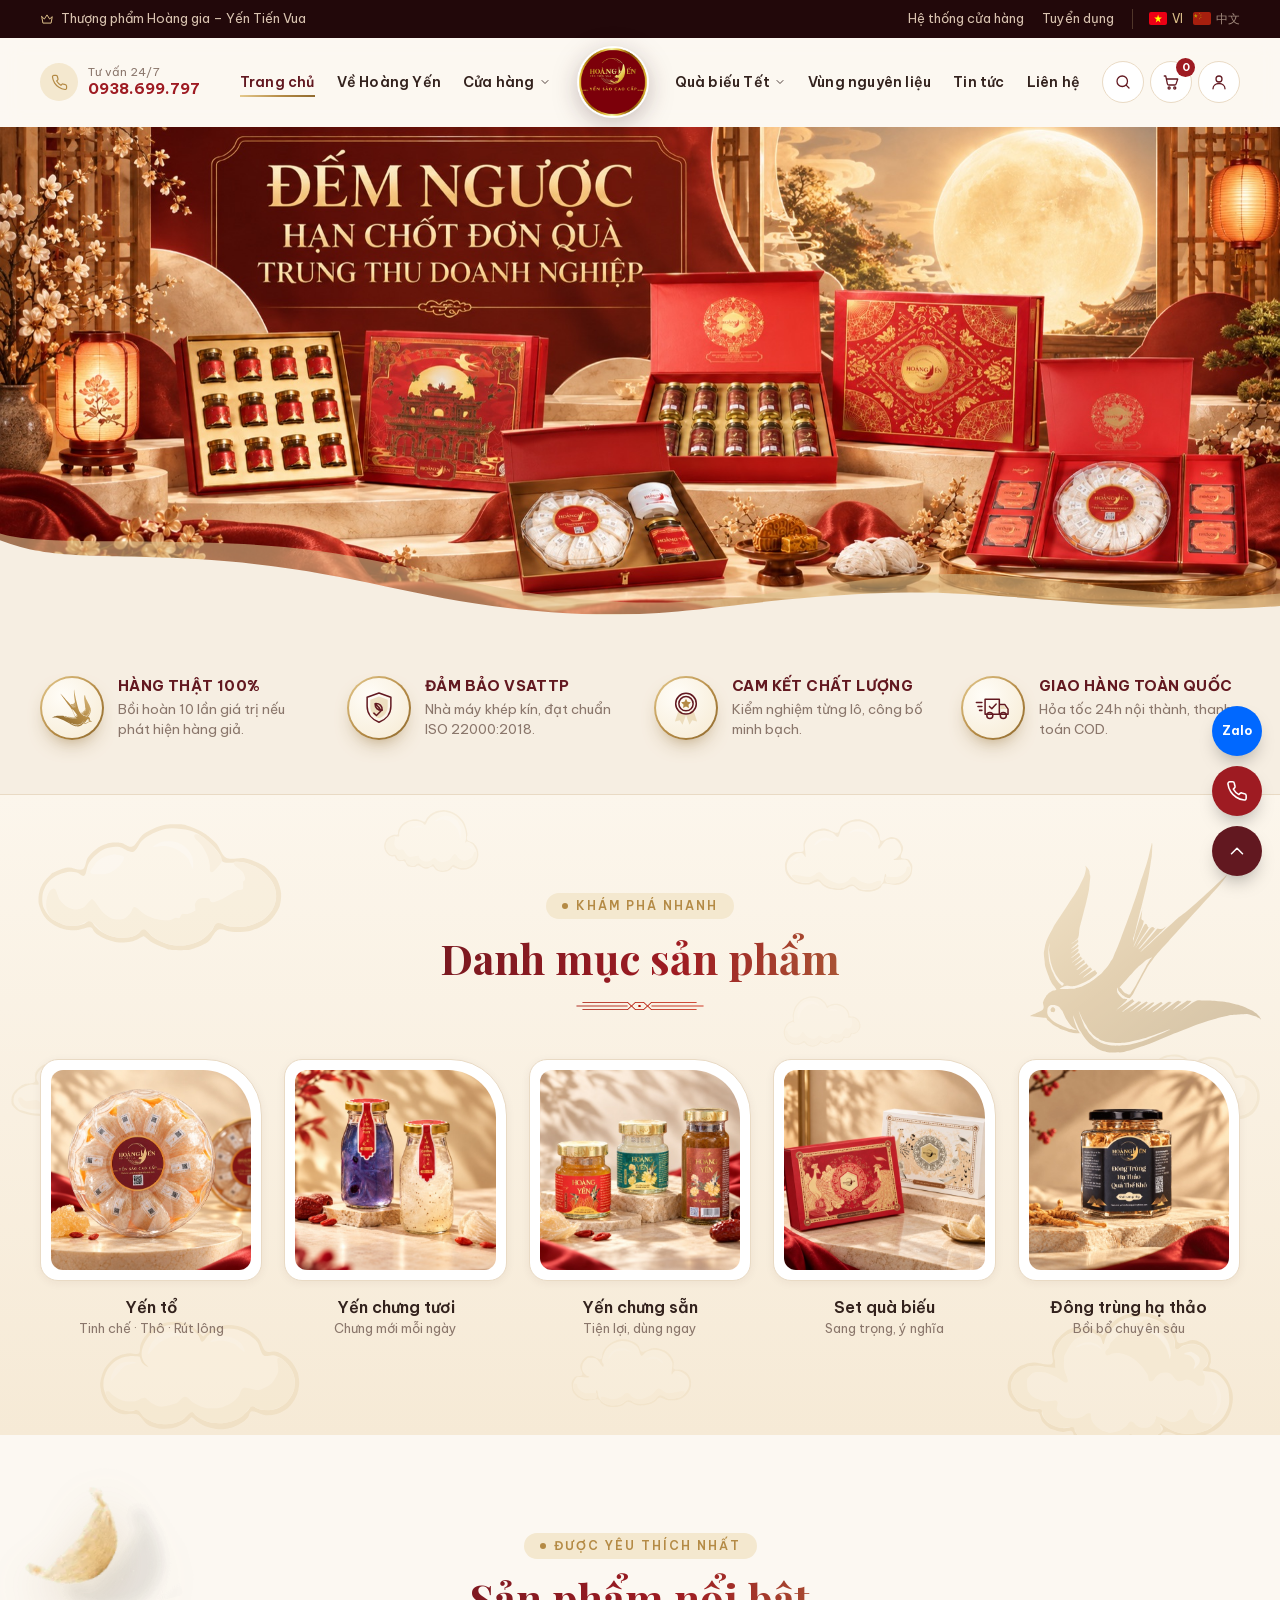
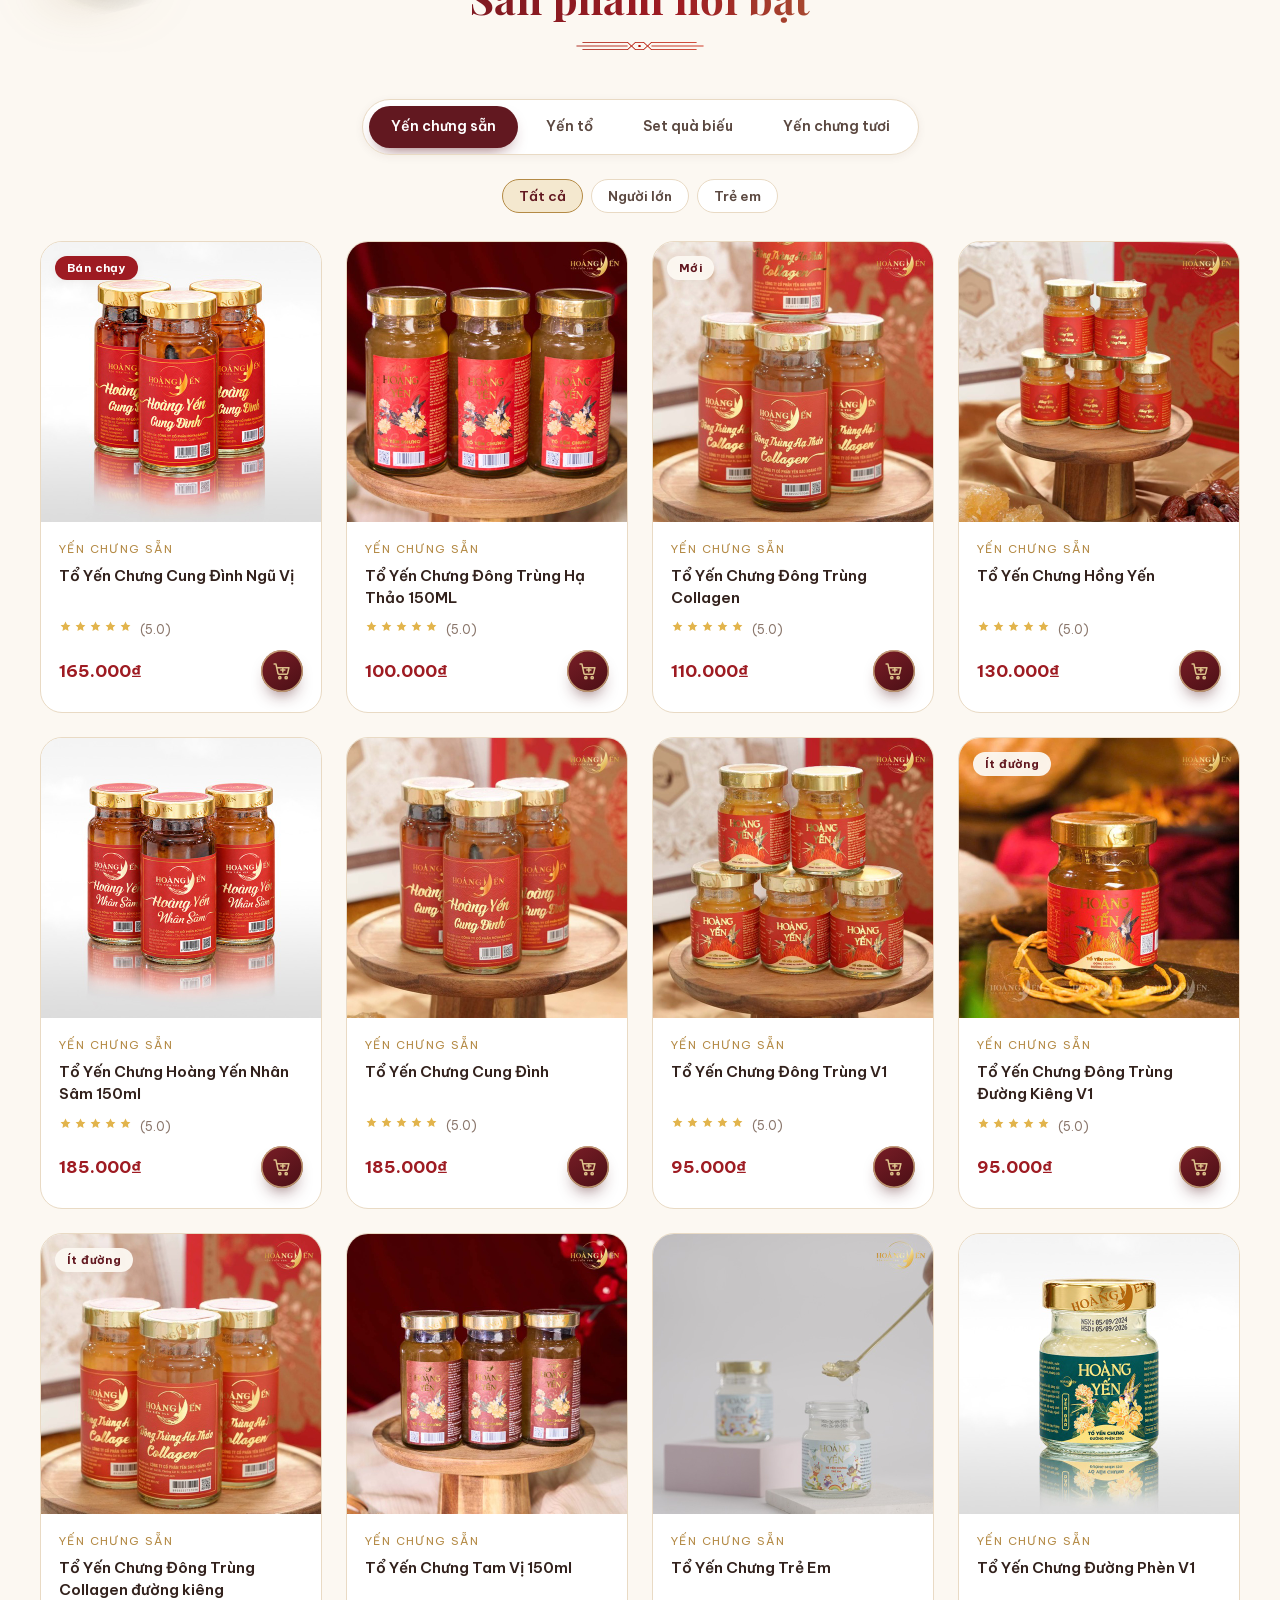
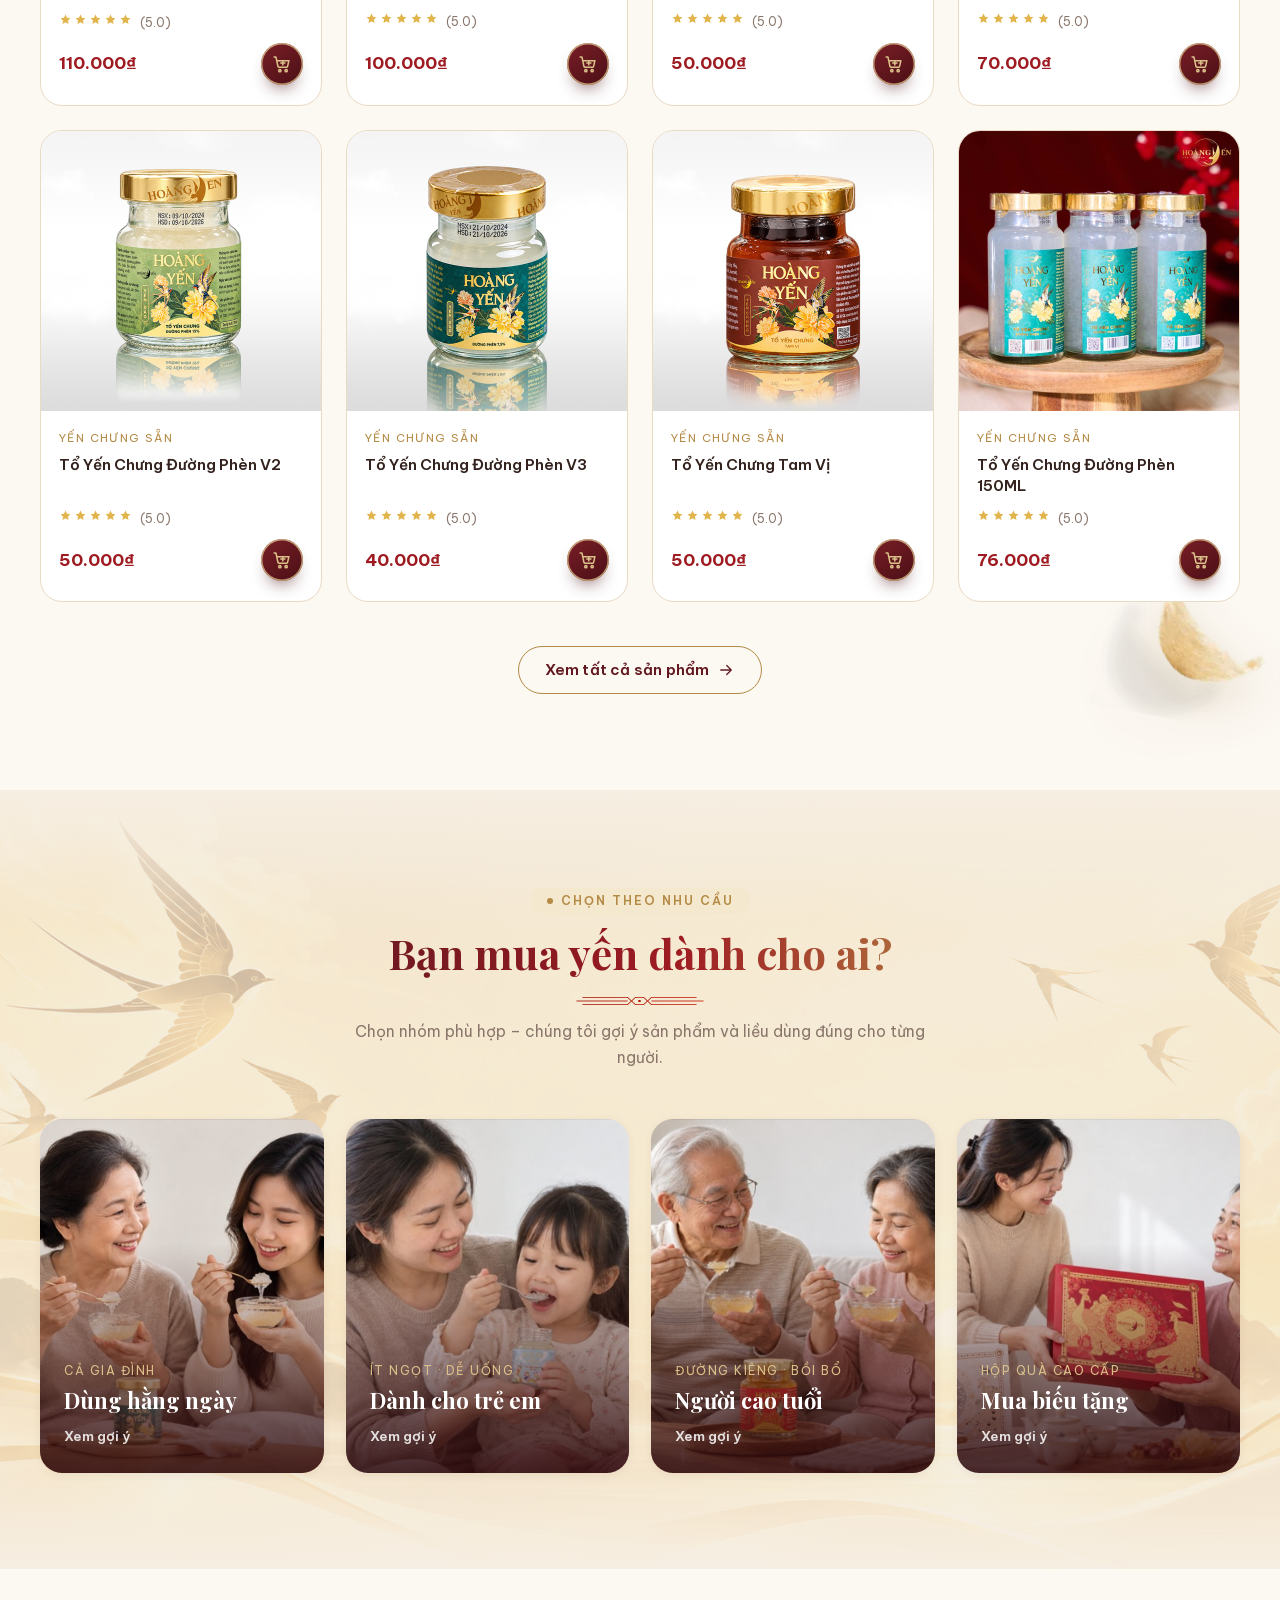
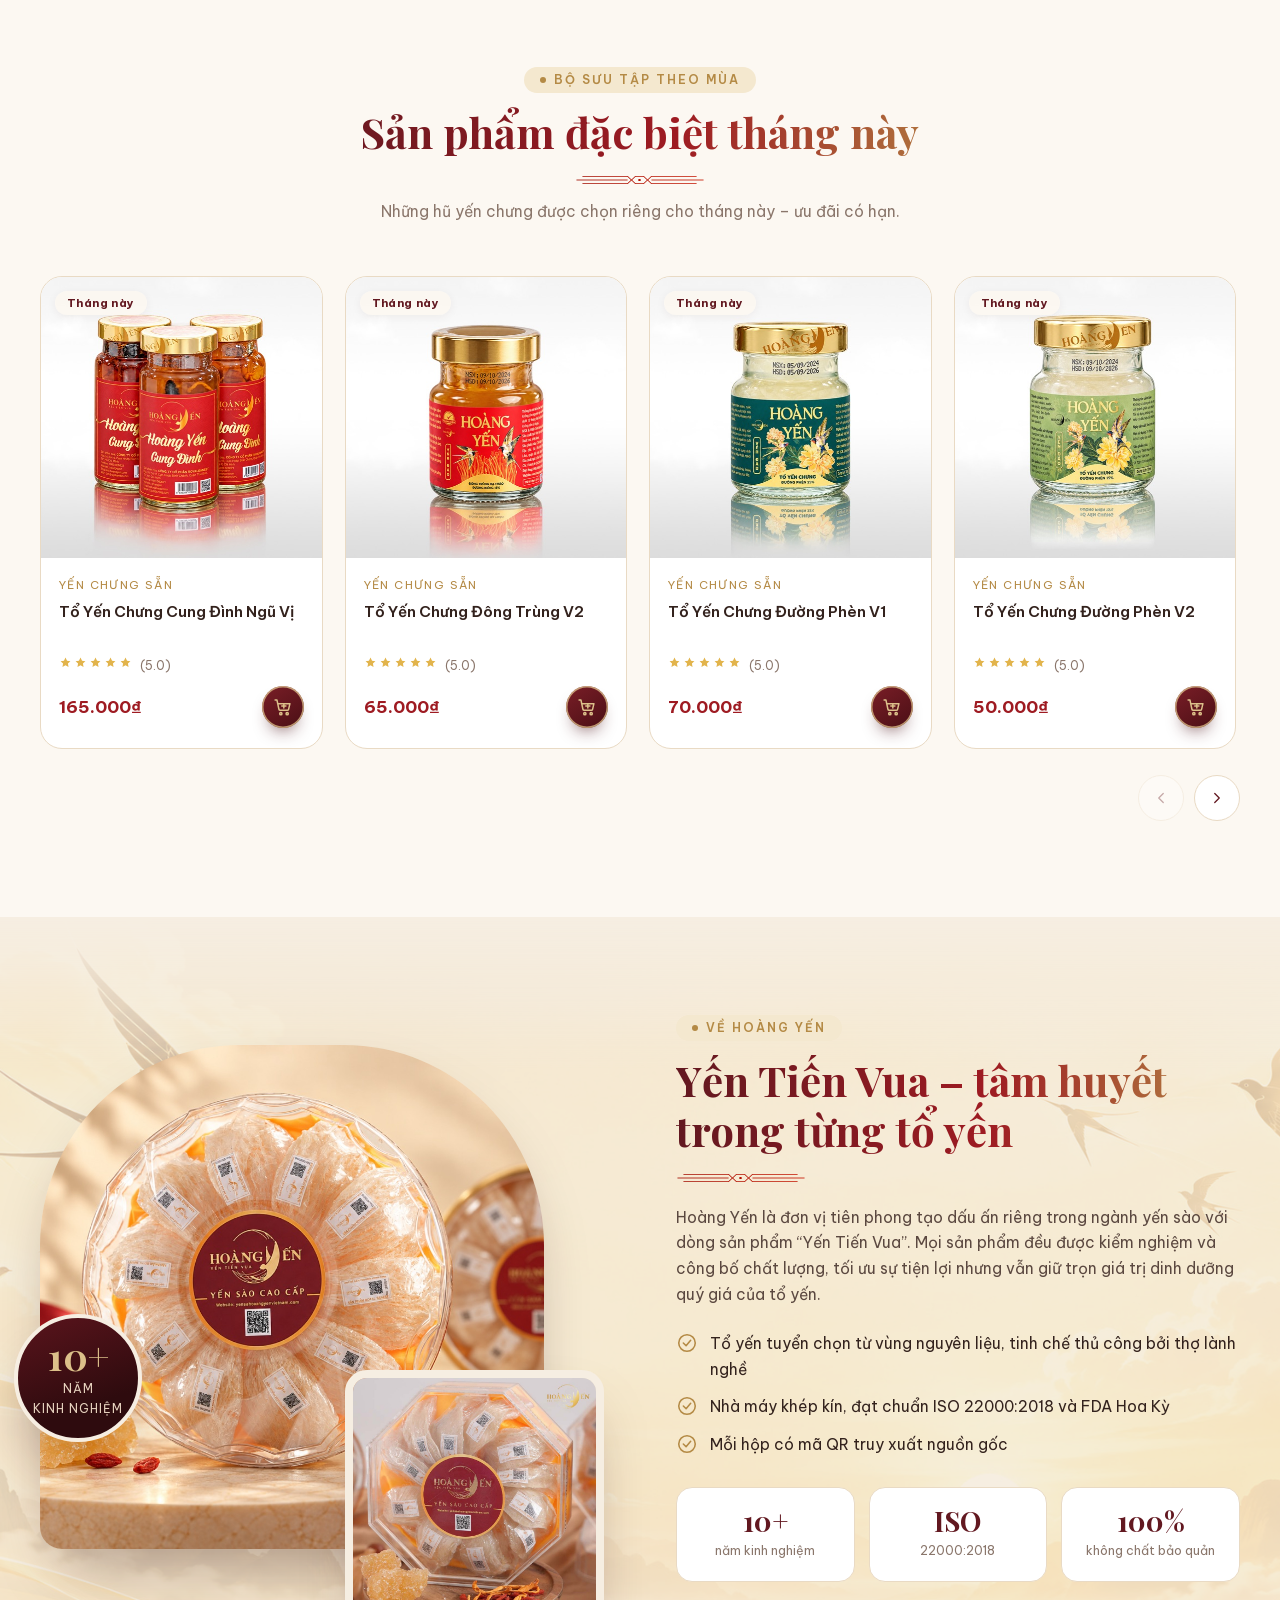
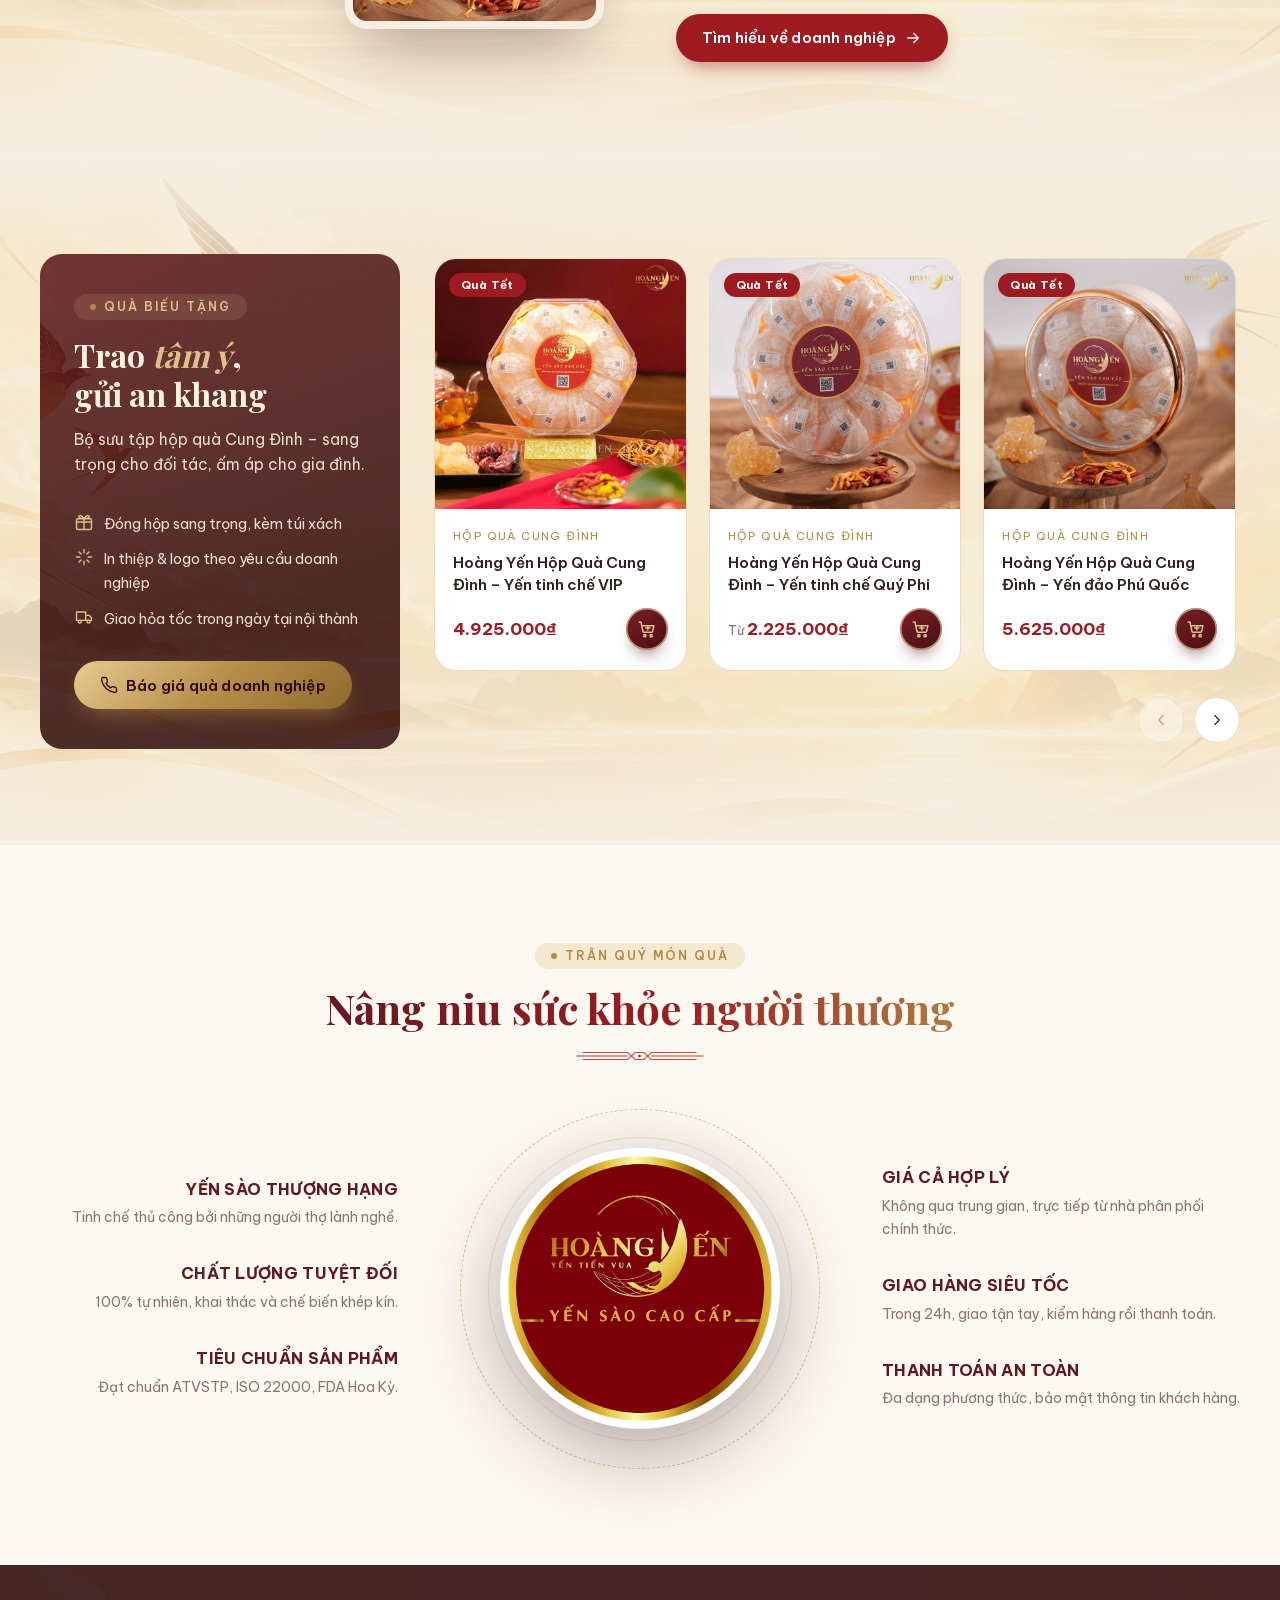
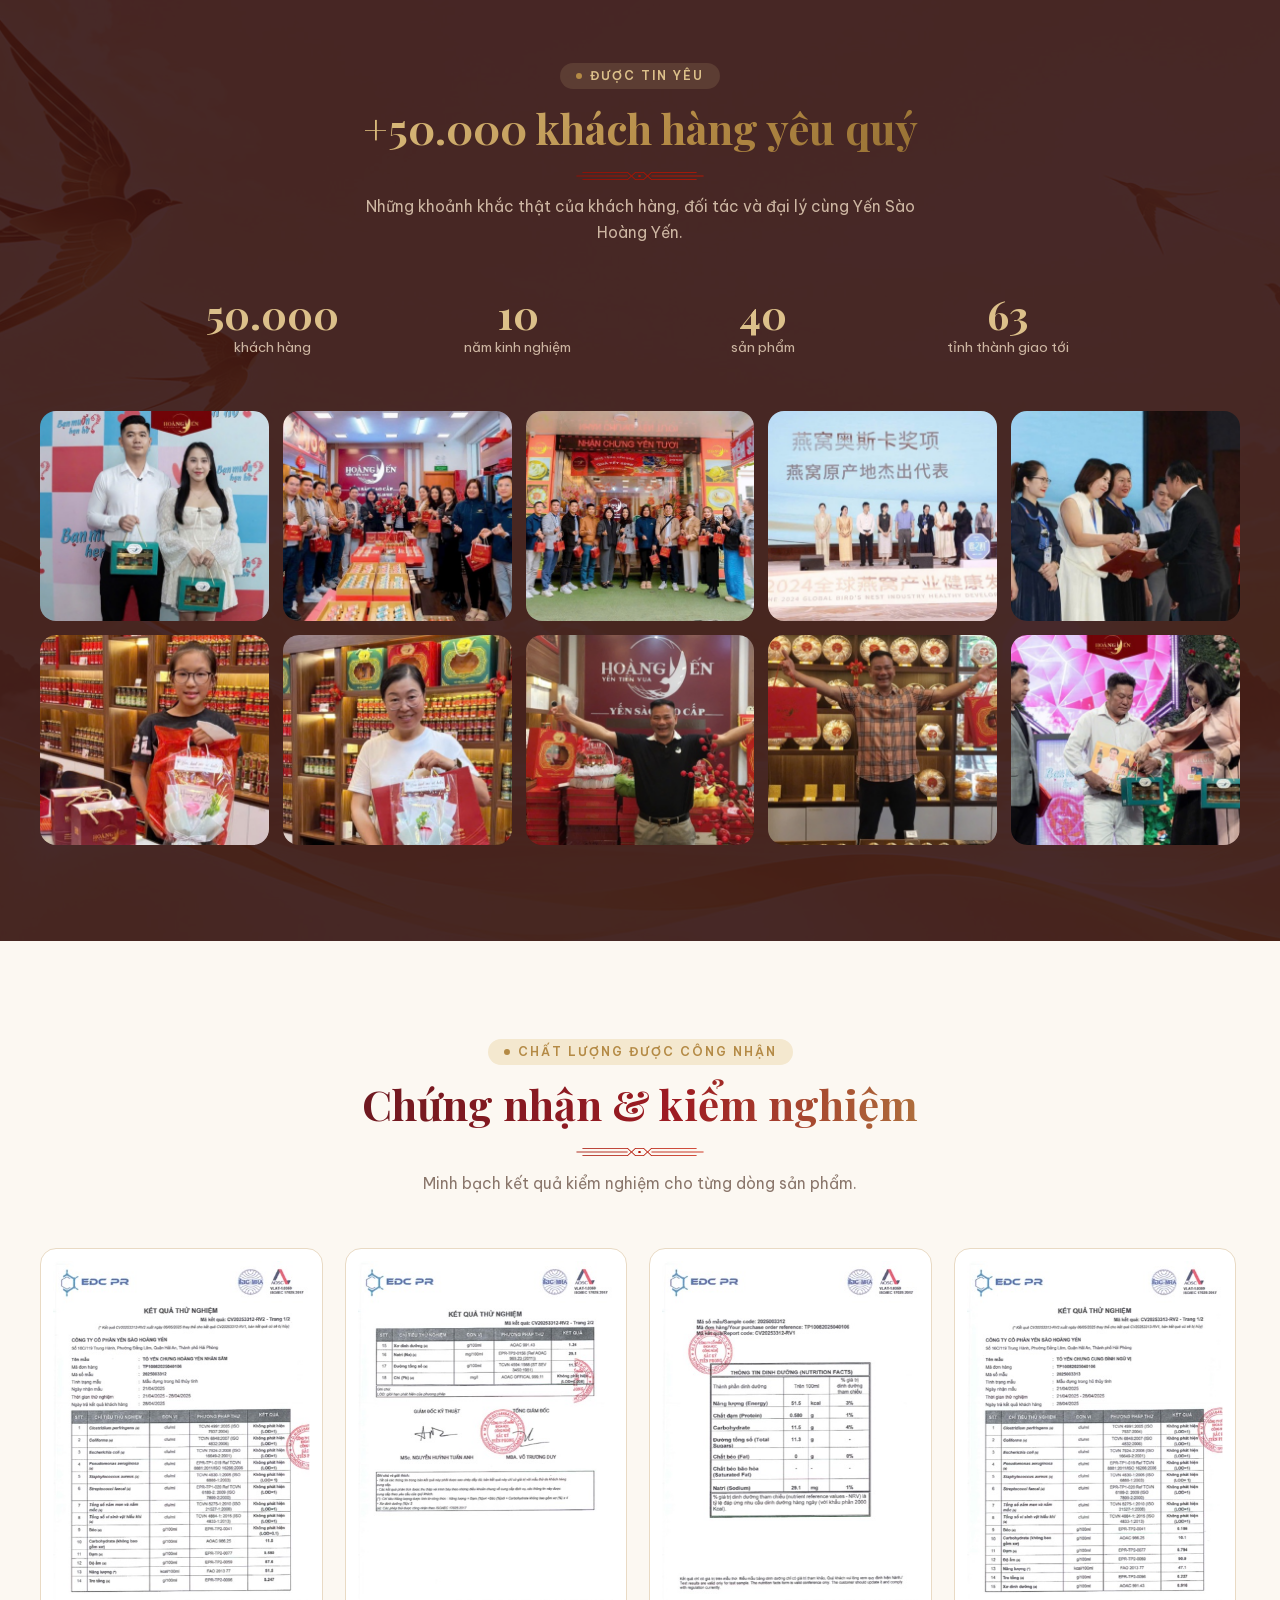
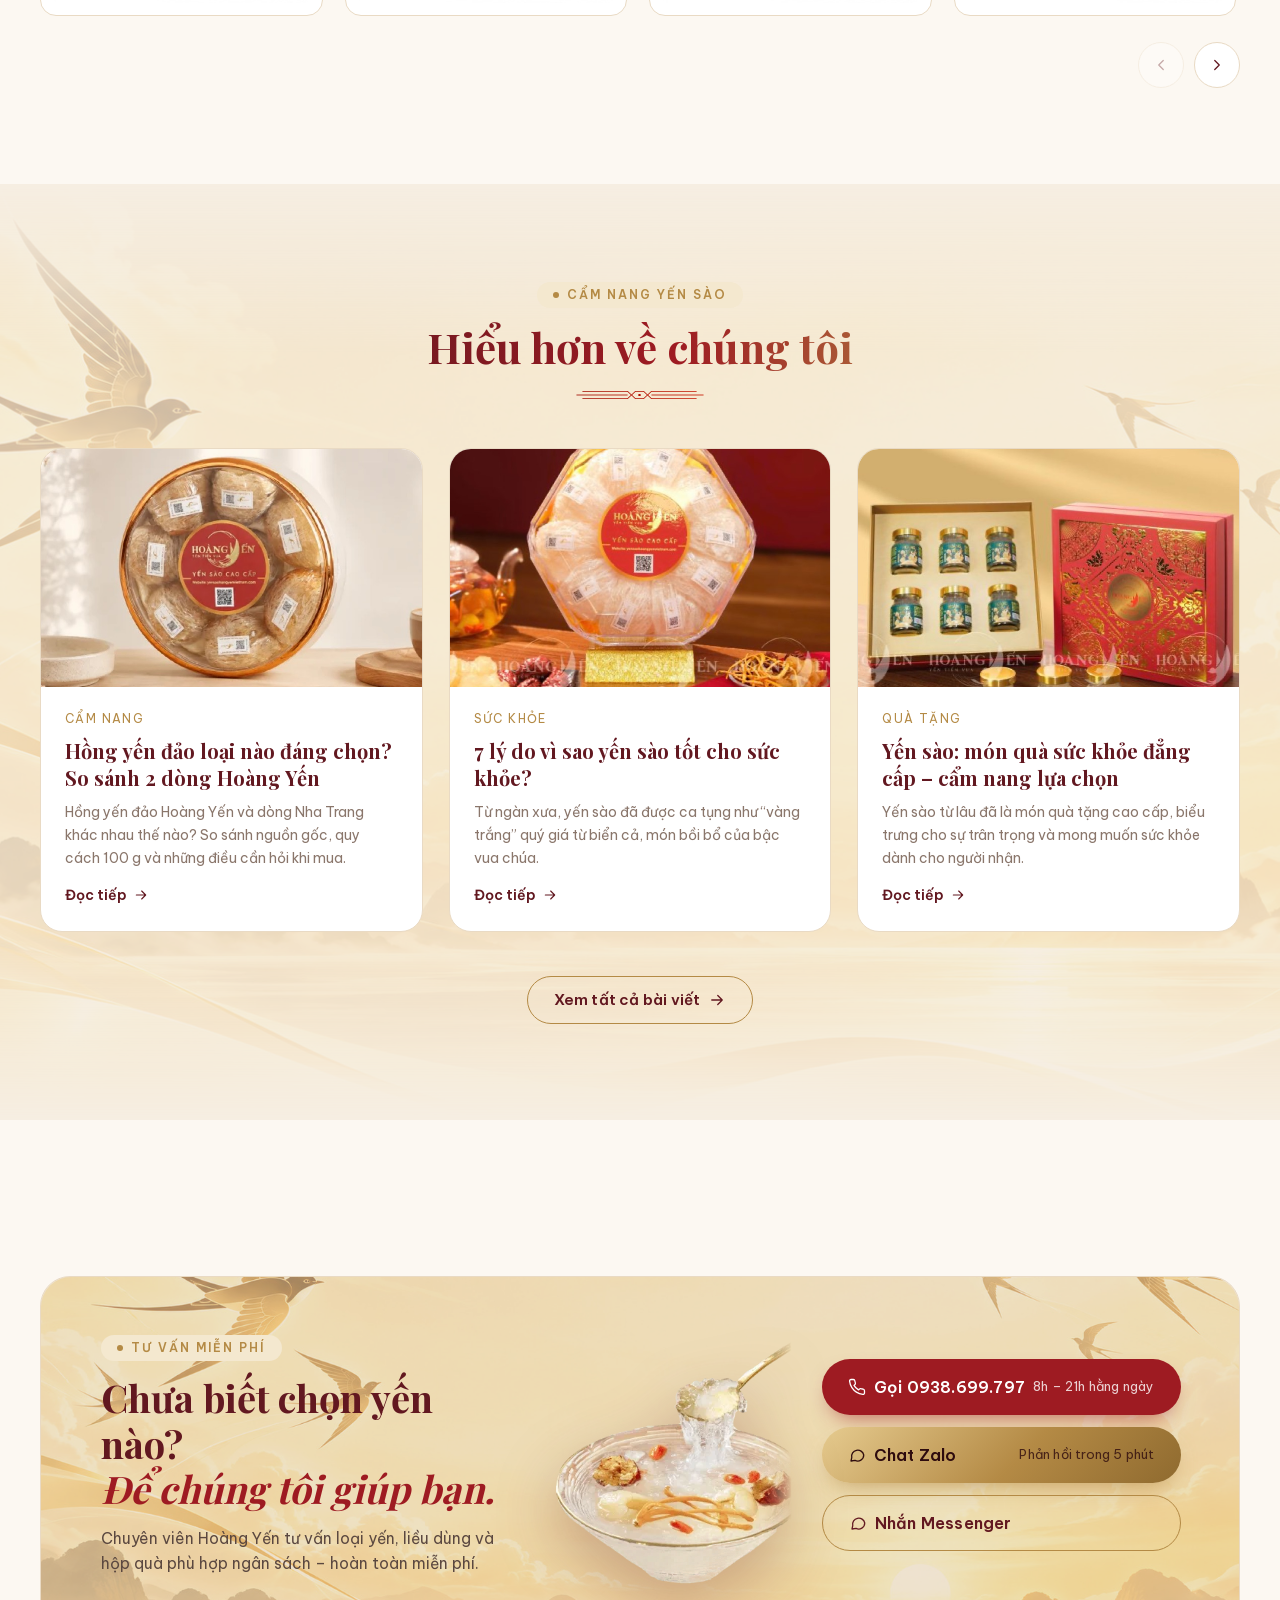
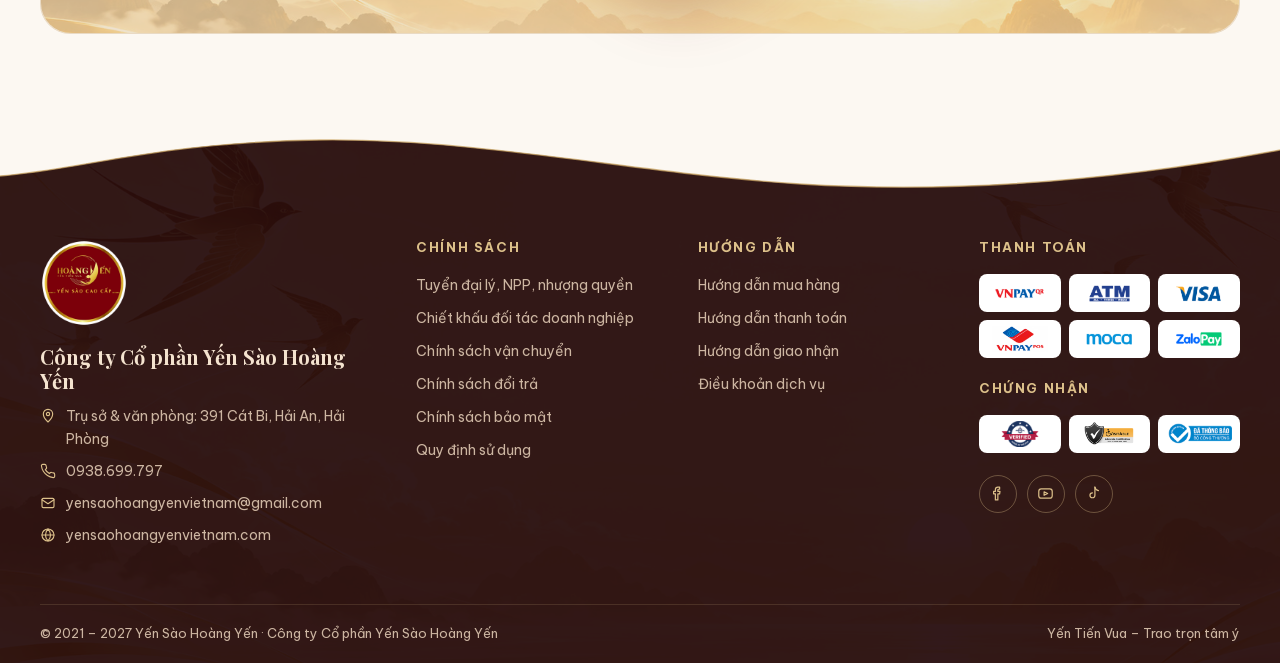
==== html/index.html @ b1b84ca6 "Init" ====
<!doctype html>
<html lang="vi">
<head>
<meta charset="utf-8">
<meta name="viewport" content="width=device-width, initial-scale=1">
<title>Yến Sào Hoàng Yến – Yến Tiến Vua · Tinh hoa yến sào cao cấp</title>
<meta name="description" content="Yến Sào Hoàng Yến – Yến Tiến Vua. Yến tổ tinh chế, yến chưng sẵn, yến chưng tươi và hộp quà biếu cao cấp. Đạt chuẩn ISO 22000 &amp; FDA, giao hỏa tốc 24h.">
<meta name="theme-color" content="#2e0b0e">
<link rel="icon" href="images/logo.png">
<link rel="preload" href="fonts/PlayfairDisplay-700-vietnamese.woff2" as="font" type="font/woff2" crossorigin>
<link rel="preload" href="images/banner-1.jpg" as="image" media="(min-width:641px)">
<link rel="preload" href="images/banner-m1.jpg" as="image" media="(max-width:640px)">
<link rel="stylesheet" href="css/main.css">
</head>
<body>
<div class="topbar"><div class="container">
<div class="topbar-l"><span><svg viewBox="0 0 24 24" fill="none" stroke="currentColor" stroke-width="1.7" stroke-linecap="round" stroke-linejoin="round" aria-hidden="true"><path d="m3 8 4.5 4L12 5l4.5 7L21 8l-2 11H5L3 8Z"/></svg>Thượng phẩm Hoàng gia – Yến Tiến Vua</span></div>
<div class="topbar-r"><a href="#">Hệ thống cửa hàng</a><a href="#">Tuyển dụng</a><span class="flags"><a href="#" aria-label="Tiếng Việt" class="on"><img src="images/flag-vi.svg" alt="VI" width="20" height="14">VI</a><a href="#" aria-label="中文"><img src="images/flag-zh.svg" alt="中文" width="20" height="14">中文</a></span></div>
</div></div>
<header class="header" id="top"><div class="container">
<div class="nav nav-l">
<a class="hotline" href="tel:0938699797"><i><svg viewBox="0 0 24 24" fill="none" stroke="currentColor" stroke-width="1.7" stroke-linecap="round" stroke-linejoin="round" aria-hidden="true"><path d="M22 16.9v3a2 2 0 0 1-2.2 2 19.8 19.8 0 0 1-8.6-3.1 19.5 19.5 0 0 1-6-6A19.8 19.8 0 0 1 2.1 4.2 2 2 0 0 1 4.1 2h3a2 2 0 0 1 2 1.7c.1 1 .4 1.9.7 2.8a2 2 0 0 1-.5 2.1L8 9.9a16 16 0 0 0 6 6l1.3-1.3a2 2 0 0 1 2.1-.4c.9.3 1.8.6 2.8.7a2 2 0 0 1 1.7 2Z"/></svg></i><span><small>Tư vấn 24/7</small><b>0938.699.797</b></span></a>
<nav class="nav-links" aria-label="Menu chính trái"><a class="active" href="index.html">Trang chủ</a><a href="#">Về Hoàng Yến</a>
<div class="nav-drop mega-host"><button type="button" aria-haspopup="true">Cửa hàng <svg viewBox="0 0 24 24" fill="none" stroke="currentColor" stroke-width="1.7" stroke-linecap="round" stroke-linejoin="round" aria-hidden="true"><path d="m6 9 6 6 6-6"/></svg></button><div class="mega"><div class="m-grid"><a class="m-tile" href="#"><span class="m-img"><img src="images/menu-yen-to.jpg" alt="Yến tổ" width="320" height="288" loading="lazy"></span><b>Yến tổ</b><small>Tinh chế · Thô · Rút lông</small></a><a class="m-tile" href="#"><span class="m-img"><img src="images/menu-yen-chung-tuoi.jpg" alt="Yến chưng tươi" width="320" height="288" loading="lazy"></span><b>Yến chưng tươi</b><small>Chưng mới mỗi ngày</small></a><a class="m-tile" href="#"><span class="m-img"><img src="images/menu-yen-chung-san.jpg" alt="Nước yến chưng sẵn" width="320" height="288" loading="lazy"></span><b>Nước yến chưng sẵn</b><small>Tiện lợi, dùng ngay</small></a><a class="m-tile" href="#"><span class="m-img"><img src="images/menu-set-qua.jpg" alt="Quà tặng" width="320" height="288" loading="lazy"></span><b>Quà tặng</b><small>Hộp quà sang trọng</small></a><a class="m-tile" href="#"><span class="m-img"><img src="images/menu-dong-trung.jpg" alt="Đông trùng hạ thảo" width="320" height="288" loading="lazy"></span><b>Đông trùng hạ thảo</b><small>Bồi bổ chuyên sâu</small></a></div><a class="m-promo" href="#qua-bieu"><img src="images/menu-promo.jpg" alt="Hộp quà Cung Đình" width="520" height="520" loading="lazy"><span><small>Bộ sưu tập Tết</small><b>Hộp quà Cung Đình</b><em>Xem ngay <svg viewBox="0 0 24 24" fill="none" stroke="currentColor" stroke-width="1.7" stroke-linecap="round" stroke-linejoin="round" aria-hidden="true"><path d="M5 12h14M13 6l6 6-6 6"/></svg></em></span></a></div></div></nav>
</div>
<button class="icon-btn menu-btn" type="button" aria-label="Mở menu" data-drawer-open><svg viewBox="0 0 24 24" fill="none" stroke="currentColor" stroke-width="1.7" stroke-linecap="round" stroke-linejoin="round" aria-hidden="true"><path d="M4 7h16M4 12h16M4 17h10"/></svg></button>
<a class="logo" href="index.html" aria-label="Yến Sào Hoàng Yến – Trang chủ"><img src="images/logo.png" alt="Yến Sào Hoàng Yến" width="240" height="240"></a>
<div class="nav nav-r">
<nav class="nav-links" aria-label="Menu chính phải"><div class="nav-drop mega-host"><button type="button" aria-haspopup="true">Quà biếu Tết <svg viewBox="0 0 24 24" fill="none" stroke="currentColor" stroke-width="1.7" stroke-linecap="round" stroke-linejoin="round" aria-hidden="true"><path d="m6 9 6 6 6-6"/></svg></button><div class="mega mega-4"><div class="m-grid"><a class="m-tile" href="#"><span class="m-img"><img src="images/g-z6586935009767_730b3c3f6623f307b7af18c87.jpg" alt="Hoàng Yến Hộp Quà Cung Đình – Yến tinh chế VIP" width="320" height="320" loading="lazy"></span><b>Yến tinh chế VIP</b><small><span class="price">4.925.000₫</span></small></a><a class="m-tile" href="#"><span class="m-img"><img src="images/g-dsc00404.jpg" alt="Hoàng Yến Hộp Quà Cung Đình – Yến tinh chế Quý Phi" width="320" height="320" loading="lazy"></span><b>Yến tinh chế Quý Phi</b><small><span class="price"><small>Từ</small>2.225.000₫</span></small></a><a class="m-tile" href="#"><span class="m-img"><img src="images/g-dsc00596.jpg" alt="Hoàng Yến Hộp Quà Cung Đình – Yến đảo Phú Quốc" width="320" height="320" loading="lazy"></span><b>Yến đảo Phú Quốc</b><small><span class="price">5.625.000₫</span></small></a><a class="m-tile" href="#"><span class="m-img"><img src="images/g-dsc00581-2.jpg" alt="Hoàng Yến Hộp Quà Cung Đình – Yến đảo Hòn Nội" width="320" height="320" loading="lazy"></span><b>Yến đảo Hòn Nội</b><small><span class="price">7.625.000₫</span></small></a></div></div></div><a href="#">Vùng nguyên liệu</a><a href="#tin-tuc">Tin tức</a><a href="#lien-he">Liên hệ</a></nav>
<div class="tools"><button class="icon-btn" type="button" aria-label="Tìm kiếm" data-search-open><svg viewBox="0 0 24 24" fill="none" stroke="currentColor" stroke-width="1.7" stroke-linecap="round" stroke-linejoin="round" aria-hidden="true"><circle cx="11" cy="11" r="7"/><path d="m20 20-3.5-3.5"/></svg></button><a class="icon-btn" href="#" aria-label="Giỏ hàng"><svg viewBox="0 0 24 24" fill="none" stroke="currentColor" stroke-width="1.7" stroke-linecap="round" stroke-linejoin="round" aria-hidden="true"><path d="M3 4h2l2.2 10.4a2 2 0 0 0 2 1.6h7.6a2 2 0 0 0 2-1.5L21 8H6.2"/><circle cx="9.5" cy="20" r="1.4"/><circle cx="17" cy="20" r="1.4"/></svg><span class="cart-count" data-cart-count>0</span></a><a class="icon-btn" href="#" aria-label="Đăng nhập"><svg viewBox="0 0 24 24" fill="none" stroke="currentColor" stroke-width="1.7" stroke-linecap="round" stroke-linejoin="round" aria-hidden="true"><circle cx="12" cy="8" r="4"/><path d="M4 21c0-4.4 3.6-7 8-7s8 2.6 8 7"/></svg></a></div>
</div>
</div></header>
<div class="search" id="search" role="dialog" aria-label="Tìm kiếm"><form action="#" role="search"><input type="search" placeholder="Bạn đang tìm yến chưng, yến tổ hay quà biếu…" aria-label="Từ khóa"><button class="btn btn-red" type="submit"><svg viewBox="0 0 24 24" fill="none" stroke="currentColor" stroke-width="1.7" stroke-linecap="round" stroke-linejoin="round" aria-hidden="true"><circle cx="11" cy="11" r="7"/><path d="m20 20-3.5-3.5"/></svg>Tìm</button></form></div>
<div class="drawer" id="drawer" aria-hidden="true"><div class="drawer-bg" data-drawer-close></div><div class="drawer-panel">
<div class="drawer-head"><img src="images/logo.png" alt="Hoàng Yến" width="52" height="52"><button type="button" data-drawer-close aria-label="Đóng">&times;</button></div>
<nav aria-label="Menu di động"><a href="index.html">Trang chủ</a><a href="#">Về Hoàng Yến</a><details open><summary>Cửa hàng</summary><div class="d-tiles"><a href="#"><img src="images/menu-yen-to.jpg" alt="Yến tổ" width="320" height="288" loading="lazy"><span>Yến tổ</span></a><a href="#"><img src="images/menu-yen-chung-tuoi.jpg" alt="Yến chưng tươi" width="320" height="288" loading="lazy"><span>Yến chưng tươi</span></a><a href="#"><img src="images/menu-yen-chung-san.jpg" alt="Nước yến chưng sẵn" width="320" height="288" loading="lazy"><span>Nước yến chưng sẵn</span></a><a href="#"><img src="images/menu-set-qua.jpg" alt="Quà tặng" width="320" height="288" loading="lazy"><span>Quà tặng</span></a><a href="#"><img src="images/menu-dong-trung.jpg" alt="Đông trùng hạ thảo" width="320" height="288" loading="lazy"><span>Đông trùng hạ thảo</span></a></div></details><a href="#qua-bieu">Quà biếu Tết</a><a href="#">Vùng nguyên liệu</a><a href="#tin-tuc">Tin tức</a><a href="#lien-he">Liên hệ</a></nav>
<div class="drawer-foot"><a class="btn btn-red" href="tel:0938699797"><svg viewBox="0 0 24 24" fill="none" stroke="currentColor" stroke-width="1.7" stroke-linecap="round" stroke-linejoin="round" aria-hidden="true"><path d="M22 16.9v3a2 2 0 0 1-2.2 2 19.8 19.8 0 0 1-8.6-3.1 19.5 19.5 0 0 1-6-6A19.8 19.8 0 0 1 2.1 4.2 2 2 0 0 1 4.1 2h3a2 2 0 0 1 2 1.7c.1 1 .4 1.9.7 2.8a2 2 0 0 1-.5 2.1L8 9.9a16 16 0 0 0 6 6l1.3-1.3a2 2 0 0 1 2.1-.4c.9.3 1.8.6 2.8.7a2 2 0 0 1 1.7 2Z"/></svg>0938.699.797</a><a class="btn btn-line" href="https://zalo.me/0938699797">Chat Zalo</a></div>
</div></div>
<main>
<section class="hero-banner">
<div class="hb hb-d" data-hero aria-roledescription="carousel" aria-label="Banner"><div class="hb-track"><a class="hb-slide" href="#qua-bieu"><img src="images/banner-1.jpg" alt="Yến Sào Hoàng Yến – Bộ quà Trung Thu Tuyết Lam An" width="1920" height="731" fetchpriority="high"></a><a class="hb-slide" href="#qua-bieu"><img src="images/banner-2.jpg" alt="Yến Sào Hoàng Yến – Món quà đổi thay – Tấm lòng vẫn vẹn nguyên" width="1920" height="731" loading="lazy"></a><a class="hb-slide" href="#qua-bieu"><img src="images/banner-3.jpg" alt="Yến Sào Hoàng Yến – Quà đoàn viên – Tấm lòng vẫn vẹn nguyên" width="1920" height="731" loading="lazy"></a></div>
<button class="hb-arrow prev" type="button" aria-label="Banner trước"><svg viewBox="0 0 24 24" fill="none" stroke="currentColor" stroke-width="1.7" stroke-linecap="round" stroke-linejoin="round" aria-hidden="true"><path d="m15 18-6-6 6-6"/></svg></button><button class="hb-arrow next" type="button" aria-label="Banner sau"><svg viewBox="0 0 24 24" fill="none" stroke="currentColor" stroke-width="1.7" stroke-linecap="round" stroke-linejoin="round" aria-hidden="true"><path d="m9 18 6-6-6-6"/></svg></button></div>
<div class="hb hb-m" data-hero aria-roledescription="carousel" aria-label="Banner"><div class="hb-track"><a class="hb-slide" href="#qua-bieu"><img src="images/banner-m1.jpg" alt="Yến Sào Hoàng Yến – Món quà đổi thay – Tấm lòng vẫn vẹn nguyên" width="900" height="900" fetchpriority="high"></a><a class="hb-slide" href="#qua-bieu"><img src="images/banner-m2.jpg" alt="Yến Sào Hoàng Yến – Quà đoàn viên – Tấm lòng vẫn vẹn nguyên" width="900" height="900" loading="lazy"></a></div>
<button class="hb-arrow prev" type="button" aria-label="Banner trước"><svg viewBox="0 0 24 24" fill="none" stroke="currentColor" stroke-width="1.7" stroke-linecap="round" stroke-linejoin="round" aria-hidden="true"><path d="m15 18-6-6 6-6"/></svg></button><button class="hb-arrow next" type="button" aria-label="Banner sau"><svg viewBox="0 0 24 24" fill="none" stroke="currentColor" stroke-width="1.7" stroke-linecap="round" stroke-linejoin="round" aria-hidden="true"><path d="m9 18 6-6-6-6"/></svg></button></div>
<svg class="hero-waves" viewBox="0 0 1440 205" preserveAspectRatio="none" aria-hidden="true"><path class="hw-back" d="M0,4 C40,22 140,13 260,20 C440,30 500,90 660,110 C820,130 900,80 1040,70 C1180,60 1300,120 1440,100 L1440,175 L0,175 Z"/><path class="hw-front" d="M0,15 C60,48 110,36 220,45 C400,60 460,113 620,130 C760,145 820,110 980,100 C1140,90 1280,140 1440,120 L1440,210 L0,210 Z"/></svg>
</section>
<section class="promise"><div class="container promise-grid"><div class="pm"><span class="pm-ic"><svg viewBox="0 0 48 48" aria-hidden="true"><defs><linearGradient id="hyG" x1="1" y1="0" x2="0" y2="1"><stop offset="0" stop-color="#e2c48a"/><stop offset=".5" stop-color="#b48a45"/><stop offset="1" stop-color="#7f5c24"/></linearGradient></defs><path fill="url(#hyG)" fill-rule="evenodd" d="M43.28,38.12C43.2,38.2 43.1,38.2 43.1,38.3C43.0,38.4 43.0,38.4 43.0,38.4C43.0,38.5 43.0,38.7 43.0,38.8C43.0,38.8 43.0,38.8 43.1,38.9C43.1,39.0 43.2,39.0 43.3,39.1C43.4,39.1 43.5,39.1 43.7,39.1C43.8,39.0 43.9,38.9 43.9,38.8C44.0,38.7 44.0,38.5 43.9,38.4C43.9,38.3 43.8,38.2 43.7,38.1C43.5,38.1 43.4,38.1 43.3,38.1ZM26.58,1.77C26.5,1.9 26.4,2.0 26.4,2.5C26.4,3.0 26.3,3.3 26.3,4.6C26.4,5.9 26.4,8.1 26.7,10.5C27.0,13.0 27.7,18.0 28.0,19.9C28.2,21.7 28.3,21.6 28.4,22.0C28.4,22.4 28.3,22.3 28.3,22.4C28.3,22.4 28.4,23.3 28.2,22.2C28.1,21.2 27.3,16.9 27.1,15.9C26.9,14.8 27.1,15.6 27.1,15.9C27.1,16.1 27.1,17.2 27.1,17.5C27.1,17.9 27.1,17.8 27.0,17.9C26.9,18.1 26.4,17.8 26.6,18.7C26.7,19.6 27.8,22.5 28.0,23.3C28.2,24.0 28.2,24.0 27.9,23.3C27.6,22.6 26.7,19.6 26.3,18.9C25.9,18.3 25.6,19.3 25.5,19.4C25.4,19.4 25.4,19.4 25.4,19.4C25.4,19.4 25.0,18.9 25.4,19.5C25.7,20.1 27.1,22.7 27.4,23.4C27.7,24.0 27.7,24.1 27.4,23.5C27.0,22.9 25.5,20.2 25.0,19.5C24.5,18.9 24.2,19.5 24.1,19.5C23.9,19.5 23.6,18.9 24.1,19.6C24.5,20.3 26.4,23.2 26.9,23.9C27.3,24.6 26.9,24.0 26.8,24.0C26.8,23.9 26.9,24.2 26.4,23.5C25.9,22.8 24.1,20.3 23.7,19.6C23.2,19.0 23.6,19.5 23.5,19.5C23.3,19.5 22.9,19.5 22.6,19.4C22.3,19.3 21.3,18.3 21.9,19.0C22.4,19.7 25.3,23.1 26.0,23.9C26.6,24.7 26.9,25.1 26.0,24.1C25.1,23.1 21.8,19.3 20.5,17.9C19.2,16.4 18.9,16.3 17.9,15.3C16.9,14.2 15.3,12.5 14.2,11.2C13.0,9.9 11.1,7.7 10.5,7.0C9.9,6.4 10.4,7.0 10.4,7.0C10.4,7.0 10.4,7.0 10.4,7.1C10.5,7.3 10.5,7.4 10.8,7.8C11.1,8.3 10.7,7.8 12.3,10.1C13.9,12.3 19.1,19.3 21.0,21.9C22.9,24.4 23.3,25.0 23.9,26.1C24.6,27.2 24.7,27.6 25.2,28.7C25.7,29.8 26.5,31.9 26.9,32.8C27.2,33.8 27.5,34.1 27.7,34.4C27.9,34.6 27.8,34.5 27.8,34.5C27.9,34.5 27.9,34.5 28.1,34.5C28.2,34.5 28.6,34.4 28.8,34.3C29.0,34.2 29.2,34.1 29.4,34.0C29.6,33.8 30.0,33.5 30.1,33.4C30.3,33.2 30.4,33.1 30.4,32.9C30.5,32.8 30.5,32.7 30.5,32.7C30.5,32.6 30.6,32.6 30.6,32.7C30.6,32.7 30.6,32.8 30.6,32.9C30.6,33.1 30.5,33.4 30.5,33.5C30.4,33.7 30.4,33.7 30.3,33.8C30.2,33.9 30.1,34.1 29.9,34.2C29.7,34.4 29.4,34.6 29.2,34.7C28.9,34.8 28.1,34.6 28.3,34.9C28.4,35.3 29.9,36.7 30.1,37.0C30.4,37.4 30.5,37.4 30.1,37.1C29.7,36.7 27.9,35.2 27.4,34.8C26.9,34.5 27.1,34.9 27.0,34.9C26.9,34.9 26.8,35.0 26.8,35.0C26.8,35.0 26.5,34.8 26.8,35.1C27.1,35.4 28.4,36.8 28.7,37.1C29.0,37.5 29.2,37.7 28.8,37.4C28.4,37.0 26.5,35.6 26.1,35.2C25.7,34.8 26.2,35.0 26.1,35.0C26.1,35.0 25.8,35.0 25.7,35.0C25.6,35.0 25.6,35.0 25.5,35.0C25.5,35.1 25.2,34.9 25.4,35.2C25.7,35.5 26.9,36.8 27.2,37.1C27.5,37.4 27.6,37.5 27.2,37.2C26.8,36.9 25.0,35.3 24.5,35.0C24.0,34.6 24.1,35.0 24.1,35.0C24.0,35.1 23.7,34.8 24.0,35.1C24.3,35.5 25.6,36.8 25.9,37.2C26.2,37.5 26.3,37.6 25.9,37.2C25.4,36.9 23.6,35.3 23.1,35.0C22.6,34.6 22.7,35.0 22.6,35.0C22.5,35.0 22.3,34.7 22.6,35.0C22.8,35.4 24.0,36.6 24.2,36.9C24.5,37.2 24.6,37.3 24.2,36.9C23.8,36.6 22.0,35.1 21.5,34.8C21.0,34.4 21.0,34.8 20.9,34.8C20.8,34.9 20.6,34.7 20.9,34.9C21.1,35.2 22.2,36.3 22.5,36.6C22.7,36.9 22.9,37.1 22.5,36.8C22.0,36.4 20.3,34.9 19.8,34.5C19.2,34.2 19.2,34.5 19.1,34.5C19.0,34.5 18.8,34.3 19.1,34.6C19.3,34.9 20.4,36.0 20.6,36.3C20.9,36.6 21.0,36.7 20.6,36.4C20.2,36.1 18.4,34.5 17.9,34.1C17.4,33.8 17.5,34.1 17.3,34.1C17.2,34.1 17.1,34.1 17.0,34.1C17.0,34.2 16.8,34.0 17.0,34.2C17.3,34.5 18.4,35.7 18.6,36.0C18.9,36.3 19.0,36.4 18.6,36.0C18.2,35.7 16.4,34.2 16.0,33.9C15.5,33.5 15.9,33.8 15.7,33.8C15.6,33.8 15.1,33.7 15.0,33.8C14.9,33.8 14.7,33.5 14.9,33.8C15.2,34.2 16.5,35.5 16.8,35.8C17.1,36.2 17.2,36.2 16.8,35.9C16.3,35.5 14.8,34.1 14.1,33.7C13.5,33.3 13.3,33.5 12.7,33.4C12.1,33.3 10.9,33.2 10.2,33.2C9.6,33.2 9.1,33.2 8.5,33.2C7.9,33.2 7.2,33.3 6.7,33.3C6.2,33.4 5.6,33.5 5.1,33.5C4.6,33.6 4.0,33.8 3.5,33.9C3.0,34.1 2.4,34.3 2.1,34.4C1.7,34.6 1.5,34.8 1.2,34.9C1.0,35.0 0.9,35.2 0.7,35.3C0.5,35.4 0.4,35.6 0.3,35.7C0.2,35.8 -0.0,36.1 0.0,36.1C0.0,36.2 0.3,35.9 0.5,35.8C0.7,35.8 0.9,35.6 1.3,35.5C1.6,35.5 2.2,35.4 2.6,35.3C2.9,35.3 3.1,35.3 3.5,35.3C3.8,35.4 4.3,35.4 4.7,35.5C5.1,35.5 5.4,35.6 5.8,35.7C6.2,35.8 6.5,35.8 7.2,36.1C7.9,36.3 9.3,36.8 10.2,37.2C11.2,37.6 12.1,38.0 13.2,38.5C14.3,39.1 15.7,39.8 17.2,40.6C18.7,41.3 21.2,42.8 22.4,43.4C23.5,44.0 23.7,44.0 24.3,44.3C25.0,44.6 26.0,45.1 26.5,45.3C27.1,45.5 27.4,45.6 27.8,45.8C28.2,45.9 28.6,46.0 29.1,46.0C29.5,46.1 30.1,46.2 30.5,46.2C30.9,46.2 31.4,46.2 31.7,46.1C32.1,46.1 32.4,46.0 32.8,45.9C33.2,45.8 33.6,45.6 34.0,45.4C34.3,45.3 34.6,45.1 35.0,44.9C35.3,44.6 35.7,44.3 36.0,44.0C36.3,43.7 36.6,43.4 36.8,43.1C37.0,42.8 37.2,42.5 37.5,42.2C37.7,41.9 38.0,41.4 38.2,41.0C38.5,40.6 38.9,39.7 39.1,39.4C39.2,39.2 39.1,39.5 39.1,39.5C39.1,39.6 39.1,39.6 39.0,39.9C38.9,40.2 38.6,40.9 38.4,41.3C38.2,41.7 38.0,42.0 37.9,42.2C37.7,42.5 37.4,42.7 37.4,42.9C37.3,43.0 37.1,42.9 37.4,42.9C37.7,42.9 38.6,43.0 39.2,42.9C39.8,42.8 40.6,42.6 41.0,42.5C41.5,42.4 41.7,42.3 42.1,42.1C42.4,42.0 42.7,41.9 43.1,41.7C43.4,41.5 44.0,41.1 44.3,40.9C44.6,40.8 44.3,40.5 44.9,40.4C45.5,40.4 47.5,40.4 48.0,40.4C48.5,40.3 48.3,40.5 47.9,40.2C47.5,40.0 46.0,39.2 45.6,38.8C45.2,38.3 45.7,37.6 45.7,37.3C45.6,37.0 45.6,36.8 45.5,36.6C45.4,36.4 45.3,36.2 45.2,36.0C45.2,35.8 45.0,35.6 44.9,35.5C44.8,35.3 44.6,35.1 44.4,35.0C44.3,34.9 44.0,34.7 43.8,34.6C43.6,34.5 43.2,34.5 43.2,34.3C43.3,34.1 43.9,33.5 44.2,33.2C44.4,32.9 44.5,32.7 44.8,32.3C45.0,31.9 45.3,31.3 45.5,30.9C45.7,30.5 45.8,30.2 46.0,29.8C46.1,29.5 46.2,29.2 46.2,28.9C46.3,28.5 46.4,28.0 46.5,27.7C46.5,27.4 46.6,27.2 46.6,26.9C46.6,26.5 46.5,25.8 46.5,25.3C46.4,24.9 46.4,24.6 46.2,24.0C46.0,23.5 45.6,22.4 45.3,21.8C45.1,21.2 45.2,21.4 44.6,20.2C44.0,19.1 42.3,15.7 41.6,14.4C40.9,13.0 40.7,12.4 40.4,11.6C40.1,10.9 39.9,10.2 39.8,9.7C39.7,9.2 39.7,8.9 39.7,8.6C39.7,8.4 39.8,8.3 39.8,8.2C39.8,8.2 39.9,8.1 39.9,8.0C39.9,8.0 40.0,7.9 39.9,8.0C39.7,8.1 39.4,8.4 39.2,8.6C39.1,8.7 39.0,8.9 38.9,9.1C38.9,9.3 38.8,9.4 38.8,9.6C38.7,9.8 38.6,9.9 38.6,10.5C38.6,11.0 38.6,12.0 38.6,12.9C38.7,13.9 38.8,15.0 39.0,16.3C39.2,17.5 39.5,19.8 39.7,20.9C39.8,21.9 39.6,22.5 39.8,23.1C40.1,23.7 40.9,24.3 41.1,24.5C41.3,24.7 41.3,24.7 41.1,24.5C40.9,24.4 40.1,23.7 39.9,23.5C39.6,23.3 39.8,23.5 39.8,23.6C39.7,23.6 39.7,23.9 39.7,24.0C39.7,24.1 39.5,23.9 39.8,24.1C40.0,24.4 40.8,25.3 41.0,25.5C41.2,25.7 41.0,25.6 40.8,25.4C40.6,25.3 39.9,24.7 39.8,24.5C39.6,24.4 39.7,24.5 39.7,24.6C39.7,24.6 39.4,24.6 39.6,24.9C39.8,25.2 40.8,26.2 41.0,26.5C41.2,26.7 41.2,26.7 41.0,26.5C40.7,26.3 40.0,25.6 39.8,25.5C39.5,25.3 39.6,25.4 39.6,25.4C39.5,25.5 39.3,25.6 39.5,25.9C39.6,26.2 40.6,27.2 40.8,27.4C41.0,27.7 41.0,27.6 40.7,27.4C40.5,27.3 39.6,26.4 39.4,26.3C39.1,26.1 39.2,26.4 39.2,26.4C39.1,26.5 38.9,26.5 39.1,26.8C39.3,27.1 40.2,28.0 40.4,28.2C40.6,28.5 40.6,28.5 40.4,28.3C40.1,28.1 39.1,27.2 38.9,27.0C38.6,26.8 38.8,27.0 38.8,27.1C38.7,27.1 38.6,27.2 38.6,27.3C38.5,27.4 38.3,27.2 38.6,27.5C38.8,27.7 39.7,28.7 39.9,28.9C40.1,29.2 40.1,29.2 39.9,29.0C39.6,28.8 38.5,27.8 38.2,27.6C37.9,27.4 38.1,27.7 38.0,27.8C38.0,27.8 37.9,27.9 37.9,28.0C37.9,28.1 37.7,27.9 38.0,28.2C38.2,28.4 39.1,29.3 39.3,29.6C39.5,29.8 39.5,29.9 39.2,29.7C39.0,29.5 37.9,28.5 37.6,28.3C37.3,28.1 37.5,28.4 37.4,28.4C37.3,28.4 37.2,28.6 37.2,28.6C37.1,28.7 36.9,28.6 37.1,28.9C37.3,29.2 38.4,30.2 38.6,30.5C38.9,30.8 38.9,30.8 38.6,30.6C38.3,30.3 37.0,29.2 36.7,29.0C36.4,28.8 36.6,29.0 36.6,29.1C36.5,29.1 36.4,29.2 36.4,29.2C36.3,29.3 36.1,29.2 36.3,29.5C36.5,29.8 37.6,30.8 37.8,31.1C38.0,31.4 38.2,31.5 37.9,31.3C37.5,31.0 36.2,29.8 35.8,29.6C35.4,29.3 35.5,29.7 35.4,29.7C35.2,29.8 35.2,29.9 35.1,29.9C35.1,30.0 35.1,30.0 35.1,30.1C35.2,30.2 35.4,30.5 35.6,30.7C35.8,30.9 36.0,31.1 36.3,31.3C36.6,31.6 37.1,31.9 37.5,32.2C37.9,32.4 38.5,32.8 38.8,32.9C39.2,33.1 39.5,33.2 39.7,33.2C39.9,33.3 39.9,33.3 40.1,33.3C40.3,33.3 40.9,33.3 41.1,33.3C41.2,33.3 41.2,33.3 41.3,33.4C41.5,33.4 41.8,33.6 42.0,33.7C42.2,33.8 42.7,34.1 42.4,34.1C42.1,34.1 40.5,33.9 40.0,33.8C39.5,33.8 39.5,33.7 39.2,33.6C38.9,33.5 38.4,33.3 38.1,33.2C37.8,33.0 37.6,32.9 37.3,32.7C37.0,32.5 36.5,32.2 36.2,31.9C35.8,31.6 35.5,31.3 35.2,31.0C34.9,30.7 34.6,30.4 34.2,30.0C33.9,29.6 33.5,29.0 33.2,28.6C32.9,28.1 32.7,27.7 32.5,27.2C32.2,26.8 32.1,26.4 31.9,25.6C31.6,24.8 31.3,23.8 30.9,22.2C30.5,20.7 29.8,17.9 29.3,15.9C28.8,13.9 28.3,11.5 28.0,9.8C27.6,8.2 27.3,6.8 27.1,5.6C26.9,4.5 26.8,3.3 26.7,2.7C26.6,2.1 26.6,1.9 26.6,1.8C26.6,1.6 26.6,1.7 26.6,1.8ZM37.95,38.60C37.8,39.0 37.0,40.5 36.7,41.1C36.4,41.6 36.2,41.8 36.0,42.0C35.8,42.3 35.5,42.7 35.2,42.9C34.9,43.2 34.6,43.4 34.4,43.6C34.1,43.8 33.9,43.9 33.6,44.0C33.3,44.2 33.0,44.3 32.6,44.4C32.3,44.5 31.9,44.6 31.5,44.6C31.1,44.7 30.5,44.7 30.1,44.7C29.6,44.7 29.4,44.6 29.0,44.6C28.6,44.5 27.9,44.4 27.4,44.3C26.9,44.2 26.5,44.0 25.9,43.8C25.3,43.6 24.7,43.4 23.7,42.9C22.7,42.4 20.6,41.2 19.8,40.8C19.0,40.3 18.8,40.3 18.7,40.2C18.5,40.2 18.7,40.2 18.8,40.2C19.0,40.2 18.6,40.0 19.5,40.4C20.3,40.8 22.9,42.1 24.1,42.6C25.3,43.1 26.2,43.4 26.9,43.6C27.5,43.8 27.7,43.8 28.2,43.9C28.6,44.0 29.3,44.1 29.7,44.1C30.1,44.1 30.4,44.1 30.8,44.1C31.1,44.1 31.3,44.1 31.6,44.1C31.9,44.1 32.4,43.9 32.7,43.9C33.0,43.8 33.1,43.8 33.3,43.6C33.5,43.5 33.9,43.4 34.1,43.2C34.4,43.0 34.7,42.9 35.0,42.5C35.4,42.2 35.9,41.6 36.2,41.1C36.6,40.7 36.9,40.2 37.2,39.8C37.4,39.4 37.8,38.8 37.9,38.6C38.0,38.4 38.1,38.2 38.0,38.6ZM44.48,38.15C44.6,38.3 44.6,38.4 44.6,38.5C44.6,38.7 44.6,39.0 44.6,39.2C44.6,39.4 44.5,39.5 44.5,39.6C44.4,39.8 44.4,39.9 44.2,40.1C44.0,40.3 43.7,40.5 43.4,40.8C43.1,41.0 42.7,41.2 42.2,41.4C41.8,41.5 41.1,41.8 40.6,41.9C40.1,42.1 39.5,42.2 39.2,42.2C38.8,42.3 38.6,42.3 38.4,42.3C38.2,42.3 37.9,42.3 38.0,42.3C38.0,42.2 38.5,42.1 38.8,41.9C39.1,41.8 39.4,41.5 39.7,41.2C39.9,40.9 40.3,40.5 40.6,40.1C40.9,39.7 41.3,38.9 41.5,38.6C41.8,38.3 41.9,38.2 42.1,38.0C42.2,37.9 42.2,37.9 42.4,37.8C42.5,37.7 42.9,37.6 43.1,37.6C43.3,37.5 43.4,37.6 43.6,37.6C43.8,37.6 43.9,37.6 44.1,37.7C44.2,37.8 44.4,38.0 44.5,38.1ZM24.15,25.57C24.2,25.6 24.5,25.8 24.7,25.9C24.8,26.0 24.9,26.0 25.2,26.2C25.5,26.5 26.1,27.2 26.6,27.7C27.0,28.2 27.1,28.3 27.7,29.1C28.2,29.8 29.6,31.7 29.9,32.2C30.3,32.8 29.9,32.5 29.9,32.6C29.8,32.7 29.8,32.7 29.7,32.8C29.6,32.9 29.4,33.2 29.2,33.3C29.0,33.5 28.8,33.6 28.6,33.6C28.4,33.7 28.3,33.7 28.2,33.8C28.0,33.8 27.9,33.8 27.9,33.7C27.8,33.7 27.8,33.8 27.7,33.5C27.5,33.2 27.2,32.6 26.8,31.7C26.4,30.8 25.6,28.7 25.2,27.8C24.9,26.9 24.7,26.7 24.6,26.4C24.4,26.0 24.2,25.8 24.1,25.7C24.1,25.6 24.1,25.5 24.2,25.6ZM45.62,24.85C45.6,25.0 45.7,25.4 45.7,25.8C45.7,26.1 45.7,26.7 45.6,27.2C45.5,27.6 45.4,28.2 45.3,28.6C45.2,28.9 45.1,29.2 44.9,29.6C44.8,30.0 44.5,30.6 44.2,31.0C44.0,31.4 43.8,31.7 43.6,32.0C43.4,32.3 43.1,32.6 42.9,32.8C42.6,33.0 42.2,33.4 42.1,33.4C41.9,33.4 41.8,33.1 41.8,32.9C41.9,32.8 42.2,32.7 42.5,32.5C42.8,32.2 43.3,31.7 43.6,31.3C43.8,31.0 44.1,30.5 44.3,30.2C44.5,29.8 44.7,29.4 44.9,28.9C45.1,28.4 45.3,27.5 45.4,27.1C45.5,26.7 45.5,26.6 45.6,26.3C45.6,25.9 45.6,25.2 45.6,24.9C45.6,24.7 45.6,24.7 45.6,24.9Z"/></svg></span><div class="pm-txt"><h3>Hàng thật 100%</h3><p>Bồi hoàn 10 lần giá trị nếu phát hiện hàng giả.</p></div></div><div class="pm"><span class="pm-ic"><svg viewBox="0 0 48 48" aria-hidden="true"><path class="ln" d="M24 5 9 10.5v11.2c0 9.6 6.3 17 15 20.3 8.7-3.3 15-10.7 15-20.3V10.5L24 5Z"/><path class="fill soft" d="M24 9.5 13 13.6v8.1c0 7.3 4.6 12.8 11 15.4 6.4-2.6 11-8.1 11-15.4v-8.1L24 9.5Z"/><path class="ln" d="M19 18.5c0 5.5 3.2 8.6 9 8.4.2-5.8-3-8.8-9-8.4ZM20.5 20c2.3 1.8 4.2 4 5.6 6.6"/><path class="ln" d="m17.5 30.5 3.3 3 6.8-7"/></svg></span><div class="pm-txt"><h3>Đảm bảo VSATTP</h3><p>Nhà máy khép kín, đạt chuẩn ISO 22000:2018.</p></div></div><div class="pm"><span class="pm-ic"><svg viewBox="0 0 48 48" aria-hidden="true"><path class="fill soft" d="m15 26-5 15 6.2-1.6L19.5 45l4.5-12M33 26l5 15-6.2-1.6L28.5 45 24 33"/><circle class="ln" cx="24" cy="18.5" r="13"/><circle class="ln" cx="24" cy="18.5" r="9"/><path class="fill" d="m24 12.3 1.9 3.9 4.3.6-3.1 3 .7 4.3-3.8-2-3.8 2 .7-4.3-3.1-3 4.3-.6L24 12.3Z"/></svg></span><div class="pm-txt"><h3>Cam kết chất lượng</h3><p>Kiểm nghiệm từng lô, công bố minh bạch.</p></div></div><div class="pm"><span class="pm-ic"><svg viewBox="0 0 48 48" aria-hidden="true"><path class="ln" d="M14 13h18v19H14zM32 19.5h6.8l4.2 6v6.5H32"/><path class="fill soft" d="M33.5 21h4.6l2.9 4.2h-7.5z"/><circle class="ln" cx="20" cy="33.5" r="3.8"/><circle class="ln" cx="37" cy="33.5" r="3.8"/><path class="ln" d="M3 17h7M5 22h5M7 27h3"/><path class="ln" d="m19.5 22 3 3 5.5-6"/></svg></span><div class="pm-txt"><h3>Giao hàng toàn quốc</h3><p>Hỏa tốc 24h nội thành, thanh toán COD.</p></div></div></div></section>
<section class="sec cloud-art" id="danh-muc">
<svg class="deco-bird" viewBox="0 0 48 48" aria-hidden="true"><defs><linearGradient id="hyG2" x1="1" y1="0" x2="0" y2="1"><stop offset="0" stop-color="#e2c48a"/><stop offset=".5" stop-color="#b48a45"/><stop offset="1" stop-color="#7f5c24"/></linearGradient></defs><path fill="url(#hyG2)" fill-rule="evenodd" d="M43.28,38.12C43.2,38.2 43.1,38.2 43.1,38.3C43.0,38.4 43.0,38.4 43.0,38.4C43.0,38.5 43.0,38.7 43.0,38.8C43.0,38.8 43.0,38.8 43.1,38.9C43.1,39.0 43.2,39.0 43.3,39.1C43.4,39.1 43.5,39.1 43.7,39.1C43.8,39.0 43.9,38.9 43.9,38.8C44.0,38.7 44.0,38.5 43.9,38.4C43.9,38.3 43.8,38.2 43.7,38.1C43.5,38.1 43.4,38.1 43.3,38.1ZM26.58,1.77C26.5,1.9 26.4,2.0 26.4,2.5C26.4,3.0 26.3,3.3 26.3,4.6C26.4,5.9 26.4,8.1 26.7,10.5C27.0,13.0 27.7,18.0 28.0,19.9C28.2,21.7 28.3,21.6 28.4,22.0C28.4,22.4 28.3,22.3 28.3,22.4C28.3,22.4 28.4,23.3 28.2,22.2C28.1,21.2 27.3,16.9 27.1,15.9C26.9,14.8 27.1,15.6 27.1,15.9C27.1,16.1 27.1,17.2 27.1,17.5C27.1,17.9 27.1,17.8 27.0,17.9C26.9,18.1 26.4,17.8 26.6,18.7C26.7,19.6 27.8,22.5 28.0,23.3C28.2,24.0 28.2,24.0 27.9,23.3C27.6,22.6 26.7,19.6 26.3,18.9C25.9,18.3 25.6,19.3 25.5,19.4C25.4,19.4 25.4,19.4 25.4,19.4C25.4,19.4 25.0,18.9 25.4,19.5C25.7,20.1 27.1,22.7 27.4,23.4C27.7,24.0 27.7,24.1 27.4,23.5C27.0,22.9 25.5,20.2 25.0,19.5C24.5,18.9 24.2,19.5 24.1,19.5C23.9,19.5 23.6,18.9 24.1,19.6C24.5,20.3 26.4,23.2 26.9,23.9C27.3,24.6 26.9,24.0 26.8,24.0C26.8,23.9 26.9,24.2 26.4,23.5C25.9,22.8 24.1,20.3 23.7,19.6C23.2,19.0 23.6,19.5 23.5,19.5C23.3,19.5 22.9,19.5 22.6,19.4C22.3,19.3 21.3,18.3 21.9,19.0C22.4,19.7 25.3,23.1 26.0,23.9C26.6,24.7 26.9,25.1 26.0,24.1C25.1,23.1 21.8,19.3 20.5,17.9C19.2,16.4 18.9,16.3 17.9,15.3C16.9,14.2 15.3,12.5 14.2,11.2C13.0,9.9 11.1,7.7 10.5,7.0C9.9,6.4 10.4,7.0 10.4,7.0C10.4,7.0 10.4,7.0 10.4,7.1C10.5,7.3 10.5,7.4 10.8,7.8C11.1,8.3 10.7,7.8 12.3,10.1C13.9,12.3 19.1,19.3 21.0,21.9C22.9,24.4 23.3,25.0 23.9,26.1C24.6,27.2 24.7,27.6 25.2,28.7C25.7,29.8 26.5,31.9 26.9,32.8C27.2,33.8 27.5,34.1 27.7,34.4C27.9,34.6 27.8,34.5 27.8,34.5C27.9,34.5 27.9,34.5 28.1,34.5C28.2,34.5 28.6,34.4 28.8,34.3C29.0,34.2 29.2,34.1 29.4,34.0C29.6,33.8 30.0,33.5 30.1,33.4C30.3,33.2 30.4,33.1 30.4,32.9C30.5,32.8 30.5,32.7 30.5,32.7C30.5,32.6 30.6,32.6 30.6,32.7C30.6,32.7 30.6,32.8 30.6,32.9C30.6,33.1 30.5,33.4 30.5,33.5C30.4,33.7 30.4,33.7 30.3,33.8C30.2,33.9 30.1,34.1 29.9,34.2C29.7,34.4 29.4,34.6 29.2,34.7C28.9,34.8 28.1,34.6 28.3,34.9C28.4,35.3 29.9,36.7 30.1,37.0C30.4,37.4 30.5,37.4 30.1,37.1C29.7,36.7 27.9,35.2 27.4,34.8C26.9,34.5 27.1,34.9 27.0,34.9C26.9,34.9 26.8,35.0 26.8,35.0C26.8,35.0 26.5,34.8 26.8,35.1C27.1,35.4 28.4,36.8 28.7,37.1C29.0,37.5 29.2,37.7 28.8,37.4C28.4,37.0 26.5,35.6 26.1,35.2C25.7,34.8 26.2,35.0 26.1,35.0C26.1,35.0 25.8,35.0 25.7,35.0C25.6,35.0 25.6,35.0 25.5,35.0C25.5,35.1 25.2,34.9 25.4,35.2C25.7,35.5 26.9,36.8 27.2,37.1C27.5,37.4 27.6,37.5 27.2,37.2C26.8,36.9 25.0,35.3 24.5,35.0C24.0,34.6 24.1,35.0 24.1,35.0C24.0,35.1 23.7,34.8 24.0,35.1C24.3,35.5 25.6,36.8 25.9,37.2C26.2,37.5 26.3,37.6 25.9,37.2C25.4,36.9 23.6,35.3 23.1,35.0C22.6,34.6 22.7,35.0 22.6,35.0C22.5,35.0 22.3,34.7 22.6,35.0C22.8,35.4 24.0,36.6 24.2,36.9C24.5,37.2 24.6,37.3 24.2,36.9C23.8,36.6 22.0,35.1 21.5,34.8C21.0,34.4 21.0,34.8 20.9,34.8C20.8,34.9 20.6,34.7 20.9,34.9C21.1,35.2 22.2,36.3 22.5,36.6C22.7,36.9 22.9,37.1 22.5,36.8C22.0,36.4 20.3,34.9 19.8,34.5C19.2,34.2 19.2,34.5 19.1,34.5C19.0,34.5 18.8,34.3 19.1,34.6C19.3,34.9 20.4,36.0 20.6,36.3C20.9,36.6 21.0,36.7 20.6,36.4C20.2,36.1 18.4,34.5 17.9,34.1C17.4,33.8 17.5,34.1 17.3,34.1C17.2,34.1 17.1,34.1 17.0,34.1C17.0,34.2 16.8,34.0 17.0,34.2C17.3,34.5 18.4,35.7 18.6,36.0C18.9,36.3 19.0,36.4 18.6,36.0C18.2,35.7 16.4,34.2 16.0,33.9C15.5,33.5 15.9,33.8 15.7,33.8C15.6,33.8 15.1,33.7 15.0,33.8C14.9,33.8 14.7,33.5 14.9,33.8C15.2,34.2 16.5,35.5 16.8,35.8C17.1,36.2 17.2,36.2 16.8,35.9C16.3,35.5 14.8,34.1 14.1,33.7C13.5,33.3 13.3,33.5 12.7,33.4C12.1,33.3 10.9,33.2 10.2,33.2C9.6,33.2 9.1,33.2 8.5,33.2C7.9,33.2 7.2,33.3 6.7,33.3C6.2,33.4 5.6,33.5 5.1,33.5C4.6,33.6 4.0,33.8 3.5,33.9C3.0,34.1 2.4,34.3 2.1,34.4C1.7,34.6 1.5,34.8 1.2,34.9C1.0,35.0 0.9,35.2 0.7,35.3C0.5,35.4 0.4,35.6 0.3,35.7C0.2,35.8 -0.0,36.1 0.0,36.1C0.0,36.2 0.3,35.9 0.5,35.8C0.7,35.8 0.9,35.6 1.3,35.5C1.6,35.5 2.2,35.4 2.6,35.3C2.9,35.3 3.1,35.3 3.5,35.3C3.8,35.4 4.3,35.4 4.7,35.5C5.1,35.5 5.4,35.6 5.8,35.7C6.2,35.8 6.5,35.8 7.2,36.1C7.9,36.3 9.3,36.8 10.2,37.2C11.2,37.6 12.1,38.0 13.2,38.5C14.3,39.1 15.7,39.8 17.2,40.6C18.7,41.3 21.2,42.8 22.4,43.4C23.5,44.0 23.7,44.0 24.3,44.3C25.0,44.6 26.0,45.1 26.5,45.3C27.1,45.5 27.4,45.6 27.8,45.8C28.2,45.9 28.6,46.0 29.1,46.0C29.5,46.1 30.1,46.2 30.5,46.2C30.9,46.2 31.4,46.2 31.7,46.1C32.1,46.1 32.4,46.0 32.8,45.9C33.2,45.8 33.6,45.6 34.0,45.4C34.3,45.3 34.6,45.1 35.0,44.9C35.3,44.6 35.7,44.3 36.0,44.0C36.3,43.7 36.6,43.4 36.8,43.1C37.0,42.8 37.2,42.5 37.5,42.2C37.7,41.9 38.0,41.4 38.2,41.0C38.5,40.6 38.9,39.7 39.1,39.4C39.2,39.2 39.1,39.5 39.1,39.5C39.1,39.6 39.1,39.6 39.0,39.9C38.9,40.2 38.6,40.9 38.4,41.3C38.2,41.7 38.0,42.0 37.9,42.2C37.7,42.5 37.4,42.7 37.4,42.9C37.3,43.0 37.1,42.9 37.4,42.9C37.7,42.9 38.6,43.0 39.2,42.9C39.8,42.8 40.6,42.6 41.0,42.5C41.5,42.4 41.7,42.3 42.1,42.1C42.4,42.0 42.7,41.9 43.1,41.7C43.4,41.5 44.0,41.1 44.3,40.9C44.6,40.8 44.3,40.5 44.9,40.4C45.5,40.4 47.5,40.4 48.0,40.4C48.5,40.3 48.3,40.5 47.9,40.2C47.5,40.0 46.0,39.2 45.6,38.8C45.2,38.3 45.7,37.6 45.7,37.3C45.6,37.0 45.6,36.8 45.5,36.6C45.4,36.4 45.3,36.2 45.2,36.0C45.2,35.8 45.0,35.6 44.9,35.5C44.8,35.3 44.6,35.1 44.4,35.0C44.3,34.9 44.0,34.7 43.8,34.6C43.6,34.5 43.2,34.5 43.2,34.3C43.3,34.1 43.9,33.5 44.2,33.2C44.4,32.9 44.5,32.7 44.8,32.3C45.0,31.9 45.3,31.3 45.5,30.9C45.7,30.5 45.8,30.2 46.0,29.8C46.1,29.5 46.2,29.2 46.2,28.9C46.3,28.5 46.4,28.0 46.5,27.7C46.5,27.4 46.6,27.2 46.6,26.9C46.6,26.5 46.5,25.8 46.5,25.3C46.4,24.9 46.4,24.6 46.2,24.0C46.0,23.5 45.6,22.4 45.3,21.8C45.1,21.2 45.2,21.4 44.6,20.2C44.0,19.1 42.3,15.7 41.6,14.4C40.9,13.0 40.7,12.4 40.4,11.6C40.1,10.9 39.9,10.2 39.8,9.7C39.7,9.2 39.7,8.9 39.7,8.6C39.7,8.4 39.8,8.3 39.8,8.2C39.8,8.2 39.9,8.1 39.9,8.0C39.9,8.0 40.0,7.9 39.9,8.0C39.7,8.1 39.4,8.4 39.2,8.6C39.1,8.7 39.0,8.9 38.9,9.1C38.9,9.3 38.8,9.4 38.8,9.6C38.7,9.8 38.6,9.9 38.6,10.5C38.6,11.0 38.6,12.0 38.6,12.9C38.7,13.9 38.8,15.0 39.0,16.3C39.2,17.5 39.5,19.8 39.7,20.9C39.8,21.9 39.6,22.5 39.8,23.1C40.1,23.7 40.9,24.3 41.1,24.5C41.3,24.7 41.3,24.7 41.1,24.5C40.9,24.4 40.1,23.7 39.9,23.5C39.6,23.3 39.8,23.5 39.8,23.6C39.7,23.6 39.7,23.9 39.7,24.0C39.7,24.1 39.5,23.9 39.8,24.1C40.0,24.4 40.8,25.3 41.0,25.5C41.2,25.7 41.0,25.6 40.8,25.4C40.6,25.3 39.9,24.7 39.8,24.5C39.6,24.4 39.7,24.5 39.7,24.6C39.7,24.6 39.4,24.6 39.6,24.9C39.8,25.2 40.8,26.2 41.0,26.5C41.2,26.7 41.2,26.7 41.0,26.5C40.7,26.3 40.0,25.6 39.8,25.5C39.5,25.3 39.6,25.4 39.6,25.4C39.5,25.5 39.3,25.6 39.5,25.9C39.6,26.2 40.6,27.2 40.8,27.4C41.0,27.7 41.0,27.6 40.7,27.4C40.5,27.3 39.6,26.4 39.4,26.3C39.1,26.1 39.2,26.4 39.2,26.4C39.1,26.5 38.9,26.5 39.1,26.8C39.3,27.1 40.2,28.0 40.4,28.2C40.6,28.5 40.6,28.5 40.4,28.3C40.1,28.1 39.1,27.2 38.9,27.0C38.6,26.8 38.8,27.0 38.8,27.1C38.7,27.1 38.6,27.2 38.6,27.3C38.5,27.4 38.3,27.2 38.6,27.5C38.8,27.7 39.7,28.7 39.9,28.9C40.1,29.2 40.1,29.2 39.9,29.0C39.6,28.8 38.5,27.8 38.2,27.6C37.9,27.4 38.1,27.7 38.0,27.8C38.0,27.8 37.9,27.9 37.9,28.0C37.9,28.1 37.7,27.9 38.0,28.2C38.2,28.4 39.1,29.3 39.3,29.6C39.5,29.8 39.5,29.9 39.2,29.7C39.0,29.5 37.9,28.5 37.6,28.3C37.3,28.1 37.5,28.4 37.4,28.4C37.3,28.4 37.2,28.6 37.2,28.6C37.1,28.7 36.9,28.6 37.1,28.9C37.3,29.2 38.4,30.2 38.6,30.5C38.9,30.8 38.9,30.8 38.6,30.6C38.3,30.3 37.0,29.2 36.7,29.0C36.4,28.8 36.6,29.0 36.6,29.1C36.5,29.1 36.4,29.2 36.4,29.2C36.3,29.3 36.1,29.2 36.3,29.5C36.5,29.8 37.6,30.8 37.8,31.1C38.0,31.4 38.2,31.5 37.9,31.3C37.5,31.0 36.2,29.8 35.8,29.6C35.4,29.3 35.5,29.7 35.4,29.7C35.2,29.8 35.2,29.9 35.1,29.9C35.1,30.0 35.1,30.0 35.1,30.1C35.2,30.2 35.4,30.5 35.6,30.7C35.8,30.9 36.0,31.1 36.3,31.3C36.6,31.6 37.1,31.9 37.5,32.2C37.9,32.4 38.5,32.8 38.8,32.9C39.2,33.1 39.5,33.2 39.7,33.2C39.9,33.3 39.9,33.3 40.1,33.3C40.3,33.3 40.9,33.3 41.1,33.3C41.2,33.3 41.2,33.3 41.3,33.4C41.5,33.4 41.8,33.6 42.0,33.7C42.2,33.8 42.7,34.1 42.4,34.1C42.1,34.1 40.5,33.9 40.0,33.8C39.5,33.8 39.5,33.7 39.2,33.6C38.9,33.5 38.4,33.3 38.1,33.2C37.8,33.0 37.6,32.9 37.3,32.7C37.0,32.5 36.5,32.2 36.2,31.9C35.8,31.6 35.5,31.3 35.2,31.0C34.9,30.7 34.6,30.4 34.2,30.0C33.9,29.6 33.5,29.0 33.2,28.6C32.9,28.1 32.7,27.7 32.5,27.2C32.2,26.8 32.1,26.4 31.9,25.6C31.6,24.8 31.3,23.8 30.9,22.2C30.5,20.7 29.8,17.9 29.3,15.9C28.8,13.9 28.3,11.5 28.0,9.8C27.6,8.2 27.3,6.8 27.1,5.6C26.9,4.5 26.8,3.3 26.7,2.7C26.6,2.1 26.6,1.9 26.6,1.8C26.6,1.6 26.6,1.7 26.6,1.8ZM37.95,38.60C37.8,39.0 37.0,40.5 36.7,41.1C36.4,41.6 36.2,41.8 36.0,42.0C35.8,42.3 35.5,42.7 35.2,42.9C34.9,43.2 34.6,43.4 34.4,43.6C34.1,43.8 33.9,43.9 33.6,44.0C33.3,44.2 33.0,44.3 32.6,44.4C32.3,44.5 31.9,44.6 31.5,44.6C31.1,44.7 30.5,44.7 30.1,44.7C29.6,44.7 29.4,44.6 29.0,44.6C28.6,44.5 27.9,44.4 27.4,44.3C26.9,44.2 26.5,44.0 25.9,43.8C25.3,43.6 24.7,43.4 23.7,42.9C22.7,42.4 20.6,41.2 19.8,40.8C19.0,40.3 18.8,40.3 18.7,40.2C18.5,40.2 18.7,40.2 18.8,40.2C19.0,40.2 18.6,40.0 19.5,40.4C20.3,40.8 22.9,42.1 24.1,42.6C25.3,43.1 26.2,43.4 26.9,43.6C27.5,43.8 27.7,43.8 28.2,43.9C28.6,44.0 29.3,44.1 29.7,44.1C30.1,44.1 30.4,44.1 30.8,44.1C31.1,44.1 31.3,44.1 31.6,44.1C31.9,44.1 32.4,43.9 32.7,43.9C33.0,43.8 33.1,43.8 33.3,43.6C33.5,43.5 33.9,43.4 34.1,43.2C34.4,43.0 34.7,42.9 35.0,42.5C35.4,42.2 35.9,41.6 36.2,41.1C36.6,40.7 36.9,40.2 37.2,39.8C37.4,39.4 37.8,38.8 37.9,38.6C38.0,38.4 38.1,38.2 38.0,38.6ZM44.48,38.15C44.6,38.3 44.6,38.4 44.6,38.5C44.6,38.7 44.6,39.0 44.6,39.2C44.6,39.4 44.5,39.5 44.5,39.6C44.4,39.8 44.4,39.9 44.2,40.1C44.0,40.3 43.7,40.5 43.4,40.8C43.1,41.0 42.7,41.2 42.2,41.4C41.8,41.5 41.1,41.8 40.6,41.9C40.1,42.1 39.5,42.2 39.2,42.2C38.8,42.3 38.6,42.3 38.4,42.3C38.2,42.3 37.9,42.3 38.0,42.3C38.0,42.2 38.5,42.1 38.8,41.9C39.1,41.8 39.4,41.5 39.7,41.2C39.9,40.9 40.3,40.5 40.6,40.1C40.9,39.7 41.3,38.9 41.5,38.6C41.8,38.3 41.9,38.2 42.1,38.0C42.2,37.9 42.2,37.9 42.4,37.8C42.5,37.7 42.9,37.6 43.1,37.6C43.3,37.5 43.4,37.6 43.6,37.6C43.8,37.6 43.9,37.6 44.1,37.7C44.2,37.8 44.4,38.0 44.5,38.1ZM24.15,25.57C24.2,25.6 24.5,25.8 24.7,25.9C24.8,26.0 24.9,26.0 25.2,26.2C25.5,26.5 26.1,27.2 26.6,27.7C27.0,28.2 27.1,28.3 27.7,29.1C28.2,29.8 29.6,31.7 29.9,32.2C30.3,32.8 29.9,32.5 29.9,32.6C29.8,32.7 29.8,32.7 29.7,32.8C29.6,32.9 29.4,33.2 29.2,33.3C29.0,33.5 28.8,33.6 28.6,33.6C28.4,33.7 28.3,33.7 28.2,33.8C28.0,33.8 27.9,33.8 27.9,33.7C27.8,33.7 27.8,33.8 27.7,33.5C27.5,33.2 27.2,32.6 26.8,31.7C26.4,30.8 25.6,28.7 25.2,27.8C24.9,26.9 24.7,26.7 24.6,26.4C24.4,26.0 24.2,25.8 24.1,25.7C24.1,25.6 24.1,25.5 24.2,25.6ZM45.62,24.85C45.6,25.0 45.7,25.4 45.7,25.8C45.7,26.1 45.7,26.7 45.6,27.2C45.5,27.6 45.4,28.2 45.3,28.6C45.2,28.9 45.1,29.2 44.9,29.6C44.8,30.0 44.5,30.6 44.2,31.0C44.0,31.4 43.8,31.7 43.6,32.0C43.4,32.3 43.1,32.6 42.9,32.8C42.6,33.0 42.2,33.4 42.1,33.4C41.9,33.4 41.8,33.1 41.8,32.9C41.9,32.8 42.2,32.7 42.5,32.5C42.8,32.2 43.3,31.7 43.6,31.3C43.8,31.0 44.1,30.5 44.3,30.2C44.5,29.8 44.7,29.4 44.9,28.9C45.1,28.4 45.3,27.5 45.4,27.1C45.5,26.7 45.5,26.6 45.6,26.3C45.6,25.9 45.6,25.2 45.6,24.9C45.6,24.7 45.6,24.7 45.6,24.9Z"/></svg><div class="container">
<div class="sec-head reveal"><span class="eyebrow">Khám phá nhanh</span><h2 class="sec-title">Danh mục sản phẩm</h2><div class="ornament" aria-hidden="true"></div></div>
<div class="cats"><a class="cat reveal" href="#"><span class="cat-img"><img src="images/cat-yen-to.jpg" alt="Yến tổ" width="640" height="576" loading="lazy"></span><h3>Yến tổ</h3><span>Tinh chế · Thô · Rút lông</span></a><a class="cat reveal" href="#"><span class="cat-img"><img src="images/cat-yen-chung-tuoi.jpg" alt="Yến chưng tươi" width="640" height="576" loading="lazy"></span><h3>Yến chưng tươi</h3><span>Chưng mới mỗi ngày</span></a><a class="cat reveal" href="#"><span class="cat-img"><img src="images/cat-yen-chung-san.jpg" alt="Yến chưng sẵn" width="640" height="576" loading="lazy"></span><h3>Yến chưng sẵn</h3><span>Tiện lợi, dùng ngay</span></a><a class="cat reveal" href="#"><span class="cat-img"><img src="images/cat-set-qua.jpg" alt="Set quà biếu" width="640" height="576" loading="lazy"></span><h3>Set quà biếu</h3><span>Sang trọng, ý nghĩa</span></a><a class="cat reveal" href="#"><span class="cat-img"><img src="images/cat-dong-trung.jpg" alt="Đông trùng hạ thảo" width="640" height="576" loading="lazy"></span><h3>Đông trùng hạ thảo</h3><span>Bồi bổ chuyên sâu</span></a></div>
</div></section>
<section class="sec bg-ivory has-deco" id="san-pham">
<img class="deco deco-tl" src="images/deco-yen.webp" alt="" width="172" height="147" loading="lazy" aria-hidden="true"><img class="deco deco-br" src="images/deco-yen.webp" alt="" width="172" height="147" loading="lazy" aria-hidden="true">
<div class="container">
<div class="sec-head reveal"><span class="eyebrow">Được yêu thích nhất</span><h2 class="sec-title">Sản phẩm nổi bật</h2><div class="ornament" aria-hidden="true"></div></div>
<div class="tabs-wrap"><div class="tabs" role="tablist"><button class="tab on" type="button" role="tab" aria-selected="true" data-tab="yen-chung">Yến chưng sẵn</button><button class="tab" type="button" role="tab" aria-selected="false" data-tab="yen-to">Yến tổ</button><button class="tab" type="button" role="tab" aria-selected="false" data-tab="set-qua">Set quà biếu</button><button class="tab" type="button" role="tab" aria-selected="false" data-tab="chung-tuoi">Yến chưng tươi</button></div></div>
<div class="panel on" role="tabpanel" data-panel="yen-chung"><div class="chips" role="group" aria-label="Lọc Yến chưng sẵn"><button class="chip on" type="button" data-sub="all">Tất cả</button><button class="chip" type="button" data-sub="nguoi-lon">Người lớn</button><button class="chip" type="button" data-sub="tre-em">Trẻ em</button></div><div class="grid-4"><article class="card" data-sub="nguoi-lon"><span class="badge hot">Bán chạy</span>
<a class="card-img" href="#" aria-label="Tổ Yến Chưng Cung Đình Ngũ Vị"><img src="images/p-to-yen-chung-cung-dinh-ngu-vi-1.jpg" alt="Tổ Yến Chưng Cung Đình Ngũ Vị" width="560" height="560" loading="lazy" decoding="async"></a>
<div class="card-body"><span class="card-cat">Yến chưng sẵn</span><h3 class="card-title"><a href="#">Tổ Yến Chưng Cung Đình Ngũ Vị</a></h3>
<div class="stars" aria-label="5 sao"><svg viewBox="0 0 24 24" fill="currentColor" aria-hidden="true"><path d="m12 2.8 2.8 5.8 6.3.9-4.6 4.4 1.1 6.3L12 17.2l-5.6 3 1.1-6.3-4.6-4.4 6.3-.9L12 2.8Z"/></svg><svg viewBox="0 0 24 24" fill="currentColor" aria-hidden="true"><path d="m12 2.8 2.8 5.8 6.3.9-4.6 4.4 1.1 6.3L12 17.2l-5.6 3 1.1-6.3-4.6-4.4 6.3-.9L12 2.8Z"/></svg><svg viewBox="0 0 24 24" fill="currentColor" aria-hidden="true"><path d="m12 2.8 2.8 5.8 6.3.9-4.6 4.4 1.1 6.3L12 17.2l-5.6 3 1.1-6.3-4.6-4.4 6.3-.9L12 2.8Z"/></svg><svg viewBox="0 0 24 24" fill="currentColor" aria-hidden="true"><path d="m12 2.8 2.8 5.8 6.3.9-4.6 4.4 1.1 6.3L12 17.2l-5.6 3 1.1-6.3-4.6-4.4 6.3-.9L12 2.8Z"/></svg><svg viewBox="0 0 24 24" fill="currentColor" aria-hidden="true"><path d="m12 2.8 2.8 5.8 6.3.9-4.6 4.4 1.1 6.3L12 17.2l-5.6 3 1.1-6.3-4.6-4.4 6.3-.9L12 2.8Z"/></svg><span>(5.0)</span></div>
<div class="card-foot"><span class="price">165.000₫</span><button class="add" type="button" data-add="Tổ Yến Chưng Cung Đình Ngũ Vị" aria-label="Thêm Tổ Yến Chưng Cung Đình Ngũ Vị vào giỏ"><svg viewBox="0 0 24 24" fill="none" stroke="currentColor" stroke-width="1.7" stroke-linecap="round" stroke-linejoin="round" aria-hidden="true"><path d="M2.5 3.5h2.2l2.4 11.2a1.6 1.6 0 0 0 1.6 1.3h8.4a1.6 1.6 0 0 0 1.6-1.2l1.6-6.8H6.2"/><circle cx="9.4" cy="20" r="1.35"/><circle cx="17" cy="20" r="1.35"/><path class="plus" d="M13 8.2v5M10.5 10.7h5"/><path class="tick" d="m10.4 10.9 2 2 3.4-3.6"/></svg></button></div></div></article><article class="card" data-sub="nguoi-lon">
<a class="card-img" href="#" aria-label="Tổ Yến Chưng Đông Trùng Hạ Thảo 150ML"><img src="images/p-anhtn-259.jpg" alt="Tổ Yến Chưng Đông Trùng Hạ Thảo 150ML" width="560" height="560" loading="lazy" decoding="async"></a>
<div class="card-body"><span class="card-cat">Yến chưng sẵn</span><h3 class="card-title"><a href="#">Tổ Yến Chưng Đông Trùng Hạ Thảo 150ML</a></h3>
<div class="stars" aria-label="5 sao"><svg viewBox="0 0 24 24" fill="currentColor" aria-hidden="true"><path d="m12 2.8 2.8 5.8 6.3.9-4.6 4.4 1.1 6.3L12 17.2l-5.6 3 1.1-6.3-4.6-4.4 6.3-.9L12 2.8Z"/></svg><svg viewBox="0 0 24 24" fill="currentColor" aria-hidden="true"><path d="m12 2.8 2.8 5.8 6.3.9-4.6 4.4 1.1 6.3L12 17.2l-5.6 3 1.1-6.3-4.6-4.4 6.3-.9L12 2.8Z"/></svg><svg viewBox="0 0 24 24" fill="currentColor" aria-hidden="true"><path d="m12 2.8 2.8 5.8 6.3.9-4.6 4.4 1.1 6.3L12 17.2l-5.6 3 1.1-6.3-4.6-4.4 6.3-.9L12 2.8Z"/></svg><svg viewBox="0 0 24 24" fill="currentColor" aria-hidden="true"><path d="m12 2.8 2.8 5.8 6.3.9-4.6 4.4 1.1 6.3L12 17.2l-5.6 3 1.1-6.3-4.6-4.4 6.3-.9L12 2.8Z"/></svg><svg viewBox="0 0 24 24" fill="currentColor" aria-hidden="true"><path d="m12 2.8 2.8 5.8 6.3.9-4.6 4.4 1.1 6.3L12 17.2l-5.6 3 1.1-6.3-4.6-4.4 6.3-.9L12 2.8Z"/></svg><span>(5.0)</span></div>
<div class="card-foot"><span class="price">100.000₫</span><button class="add" type="button" data-add="Tổ Yến Chưng Đông Trùng Hạ Thảo 150ML" aria-label="Thêm Tổ Yến Chưng Đông Trùng Hạ Thảo 150ML vào giỏ"><svg viewBox="0 0 24 24" fill="none" stroke="currentColor" stroke-width="1.7" stroke-linecap="round" stroke-linejoin="round" aria-hidden="true"><path d="M2.5 3.5h2.2l2.4 11.2a1.6 1.6 0 0 0 1.6 1.3h8.4a1.6 1.6 0 0 0 1.6-1.2l1.6-6.8H6.2"/><circle cx="9.4" cy="20" r="1.35"/><circle cx="17" cy="20" r="1.35"/><path class="plus" d="M13 8.2v5M10.5 10.7h5"/><path class="tick" d="m10.4 10.9 2 2 3.4-3.6"/></svg></button></div></div></article><article class="card" data-sub="nguoi-lon"><span class="badge">Mới</span>
<a class="card-img" href="#" aria-label="Tổ Yến Chưng Đông Trùng Collagen"><img src="images/p-dsc00793.jpg" alt="Tổ Yến Chưng Đông Trùng Collagen" width="560" height="560" loading="lazy" decoding="async"></a>
<div class="card-body"><span class="card-cat">Yến chưng sẵn</span><h3 class="card-title"><a href="#">Tổ Yến Chưng Đông Trùng Collagen</a></h3>
<div class="stars" aria-label="5 sao"><svg viewBox="0 0 24 24" fill="currentColor" aria-hidden="true"><path d="m12 2.8 2.8 5.8 6.3.9-4.6 4.4 1.1 6.3L12 17.2l-5.6 3 1.1-6.3-4.6-4.4 6.3-.9L12 2.8Z"/></svg><svg viewBox="0 0 24 24" fill="currentColor" aria-hidden="true"><path d="m12 2.8 2.8 5.8 6.3.9-4.6 4.4 1.1 6.3L12 17.2l-5.6 3 1.1-6.3-4.6-4.4 6.3-.9L12 2.8Z"/></svg><svg viewBox="0 0 24 24" fill="currentColor" aria-hidden="true"><path d="m12 2.8 2.8 5.8 6.3.9-4.6 4.4 1.1 6.3L12 17.2l-5.6 3 1.1-6.3-4.6-4.4 6.3-.9L12 2.8Z"/></svg><svg viewBox="0 0 24 24" fill="currentColor" aria-hidden="true"><path d="m12 2.8 2.8 5.8 6.3.9-4.6 4.4 1.1 6.3L12 17.2l-5.6 3 1.1-6.3-4.6-4.4 6.3-.9L12 2.8Z"/></svg><svg viewBox="0 0 24 24" fill="currentColor" aria-hidden="true"><path d="m12 2.8 2.8 5.8 6.3.9-4.6 4.4 1.1 6.3L12 17.2l-5.6 3 1.1-6.3-4.6-4.4 6.3-.9L12 2.8Z"/></svg><span>(5.0)</span></div>
<div class="card-foot"><span class="price">110.000₫</span><button class="add" type="button" data-add="Tổ Yến Chưng Đông Trùng Collagen" aria-label="Thêm Tổ Yến Chưng Đông Trùng Collagen vào giỏ"><svg viewBox="0 0 24 24" fill="none" stroke="currentColor" stroke-width="1.7" stroke-linecap="round" stroke-linejoin="round" aria-hidden="true"><path d="M2.5 3.5h2.2l2.4 11.2a1.6 1.6 0 0 0 1.6 1.3h8.4a1.6 1.6 0 0 0 1.6-1.2l1.6-6.8H6.2"/><circle cx="9.4" cy="20" r="1.35"/><circle cx="17" cy="20" r="1.35"/><path class="plus" d="M13 8.2v5M10.5 10.7h5"/><path class="tick" d="m10.4 10.9 2 2 3.4-3.6"/></svg></button></div></div></article><article class="card" data-sub="nguoi-lon">
<a class="card-img" href="#" aria-label="Tổ Yến Chưng Hồng Yến"><img src="images/p-dsc00856.jpg" alt="Tổ Yến Chưng Hồng Yến" width="560" height="560" loading="lazy" decoding="async"></a>
<div class="card-body"><span class="card-cat">Yến chưng sẵn</span><h3 class="card-title"><a href="#">Tổ Yến Chưng Hồng Yến</a></h3>
<div class="stars" aria-label="5 sao"><svg viewBox="0 0 24 24" fill="currentColor" aria-hidden="true"><path d="m12 2.8 2.8 5.8 6.3.9-4.6 4.4 1.1 6.3L12 17.2l-5.6 3 1.1-6.3-4.6-4.4 6.3-.9L12 2.8Z"/></svg><svg viewBox="0 0 24 24" fill="currentColor" aria-hidden="true"><path d="m12 2.8 2.8 5.8 6.3.9-4.6 4.4 1.1 6.3L12 17.2l-5.6 3 1.1-6.3-4.6-4.4 6.3-.9L12 2.8Z"/></svg><svg viewBox="0 0 24 24" fill="currentColor" aria-hidden="true"><path d="m12 2.8 2.8 5.8 6.3.9-4.6 4.4 1.1 6.3L12 17.2l-5.6 3 1.1-6.3-4.6-4.4 6.3-.9L12 2.8Z"/></svg><svg viewBox="0 0 24 24" fill="currentColor" aria-hidden="true"><path d="m12 2.8 2.8 5.8 6.3.9-4.6 4.4 1.1 6.3L12 17.2l-5.6 3 1.1-6.3-4.6-4.4 6.3-.9L12 2.8Z"/></svg><svg viewBox="0 0 24 24" fill="currentColor" aria-hidden="true"><path d="m12 2.8 2.8 5.8 6.3.9-4.6 4.4 1.1 6.3L12 17.2l-5.6 3 1.1-6.3-4.6-4.4 6.3-.9L12 2.8Z"/></svg><span>(5.0)</span></div>
<div class="card-foot"><span class="price">130.000₫</span><button class="add" type="button" data-add="Tổ Yến Chưng Hồng Yến" aria-label="Thêm Tổ Yến Chưng Hồng Yến vào giỏ"><svg viewBox="0 0 24 24" fill="none" stroke="currentColor" stroke-width="1.7" stroke-linecap="round" stroke-linejoin="round" aria-hidden="true"><path d="M2.5 3.5h2.2l2.4 11.2a1.6 1.6 0 0 0 1.6 1.3h8.4a1.6 1.6 0 0 0 1.6-1.2l1.6-6.8H6.2"/><circle cx="9.4" cy="20" r="1.35"/><circle cx="17" cy="20" r="1.35"/><path class="plus" d="M13 8.2v5M10.5 10.7h5"/><path class="tick" d="m10.4 10.9 2 2 3.4-3.6"/></svg></button></div></div></article><article class="card" data-sub="nguoi-lon">
<a class="card-img" href="#" aria-label="Tổ Yến Chưng Hoàng Yến Nhân Sâm 150ml"><img src="images/p-to-yen-chung-hoang-yen-nhan-sam-150ml.jpg" alt="Tổ Yến Chưng Hoàng Yến Nhân Sâm 150ml" width="560" height="560" loading="lazy" decoding="async"></a>
<div class="card-body"><span class="card-cat">Yến chưng sẵn</span><h3 class="card-title"><a href="#">Tổ Yến Chưng Hoàng Yến Nhân Sâm 150ml</a></h3>
<div class="stars" aria-label="5 sao"><svg viewBox="0 0 24 24" fill="currentColor" aria-hidden="true"><path d="m12 2.8 2.8 5.8 6.3.9-4.6 4.4 1.1 6.3L12 17.2l-5.6 3 1.1-6.3-4.6-4.4 6.3-.9L12 2.8Z"/></svg><svg viewBox="0 0 24 24" fill="currentColor" aria-hidden="true"><path d="m12 2.8 2.8 5.8 6.3.9-4.6 4.4 1.1 6.3L12 17.2l-5.6 3 1.1-6.3-4.6-4.4 6.3-.9L12 2.8Z"/></svg><svg viewBox="0 0 24 24" fill="currentColor" aria-hidden="true"><path d="m12 2.8 2.8 5.8 6.3.9-4.6 4.4 1.1 6.3L12 17.2l-5.6 3 1.1-6.3-4.6-4.4 6.3-.9L12 2.8Z"/></svg><svg viewBox="0 0 24 24" fill="currentColor" aria-hidden="true"><path d="m12 2.8 2.8 5.8 6.3.9-4.6 4.4 1.1 6.3L12 17.2l-5.6 3 1.1-6.3-4.6-4.4 6.3-.9L12 2.8Z"/></svg><svg viewBox="0 0 24 24" fill="currentColor" aria-hidden="true"><path d="m12 2.8 2.8 5.8 6.3.9-4.6 4.4 1.1 6.3L12 17.2l-5.6 3 1.1-6.3-4.6-4.4 6.3-.9L12 2.8Z"/></svg><span>(5.0)</span></div>
<div class="card-foot"><span class="price">185.000₫</span><button class="add" type="button" data-add="Tổ Yến Chưng Hoàng Yến Nhân Sâm 150ml" aria-label="Thêm Tổ Yến Chưng Hoàng Yến Nhân Sâm 150ml vào giỏ"><svg viewBox="0 0 24 24" fill="none" stroke="currentColor" stroke-width="1.7" stroke-linecap="round" stroke-linejoin="round" aria-hidden="true"><path d="M2.5 3.5h2.2l2.4 11.2a1.6 1.6 0 0 0 1.6 1.3h8.4a1.6 1.6 0 0 0 1.6-1.2l1.6-6.8H6.2"/><circle cx="9.4" cy="20" r="1.35"/><circle cx="17" cy="20" r="1.35"/><path class="plus" d="M13 8.2v5M10.5 10.7h5"/><path class="tick" d="m10.4 10.9 2 2 3.4-3.6"/></svg></button></div></div></article><article class="card" data-sub="nguoi-lon">
<a class="card-img" href="#" aria-label="Tổ Yến Chưng Cung Đình"><img src="images/p-dsc00808.jpg" alt="Tổ Yến Chưng Cung Đình" width="560" height="560" loading="lazy" decoding="async"></a>
<div class="card-body"><span class="card-cat">Yến chưng sẵn</span><h3 class="card-title"><a href="#">Tổ Yến Chưng Cung Đình</a></h3>
<div class="stars" aria-label="5 sao"><svg viewBox="0 0 24 24" fill="currentColor" aria-hidden="true"><path d="m12 2.8 2.8 5.8 6.3.9-4.6 4.4 1.1 6.3L12 17.2l-5.6 3 1.1-6.3-4.6-4.4 6.3-.9L12 2.8Z"/></svg><svg viewBox="0 0 24 24" fill="currentColor" aria-hidden="true"><path d="m12 2.8 2.8 5.8 6.3.9-4.6 4.4 1.1 6.3L12 17.2l-5.6 3 1.1-6.3-4.6-4.4 6.3-.9L12 2.8Z"/></svg><svg viewBox="0 0 24 24" fill="currentColor" aria-hidden="true"><path d="m12 2.8 2.8 5.8 6.3.9-4.6 4.4 1.1 6.3L12 17.2l-5.6 3 1.1-6.3-4.6-4.4 6.3-.9L12 2.8Z"/></svg><svg viewBox="0 0 24 24" fill="currentColor" aria-hidden="true"><path d="m12 2.8 2.8 5.8 6.3.9-4.6 4.4 1.1 6.3L12 17.2l-5.6 3 1.1-6.3-4.6-4.4 6.3-.9L12 2.8Z"/></svg><svg viewBox="0 0 24 24" fill="currentColor" aria-hidden="true"><path d="m12 2.8 2.8 5.8 6.3.9-4.6 4.4 1.1 6.3L12 17.2l-5.6 3 1.1-6.3-4.6-4.4 6.3-.9L12 2.8Z"/></svg><span>(5.0)</span></div>
<div class="card-foot"><span class="price">185.000₫</span><button class="add" type="button" data-add="Tổ Yến Chưng Cung Đình" aria-label="Thêm Tổ Yến Chưng Cung Đình vào giỏ"><svg viewBox="0 0 24 24" fill="none" stroke="currentColor" stroke-width="1.7" stroke-linecap="round" stroke-linejoin="round" aria-hidden="true"><path d="M2.5 3.5h2.2l2.4 11.2a1.6 1.6 0 0 0 1.6 1.3h8.4a1.6 1.6 0 0 0 1.6-1.2l1.6-6.8H6.2"/><circle cx="9.4" cy="20" r="1.35"/><circle cx="17" cy="20" r="1.35"/><path class="plus" d="M13 8.2v5M10.5 10.7h5"/><path class="tick" d="m10.4 10.9 2 2 3.4-3.6"/></svg></button></div></div></article><article class="card" data-sub="nguoi-lon">
<a class="card-img" href="#" aria-label="Tổ Yến Chưng Đông Trùng V1"><img src="images/p-dsc00825.jpg" alt="Tổ Yến Chưng Đông Trùng V1" width="560" height="560" loading="lazy" decoding="async"></a>
<div class="card-body"><span class="card-cat">Yến chưng sẵn</span><h3 class="card-title"><a href="#">Tổ Yến Chưng Đông Trùng V1</a></h3>
<div class="stars" aria-label="5 sao"><svg viewBox="0 0 24 24" fill="currentColor" aria-hidden="true"><path d="m12 2.8 2.8 5.8 6.3.9-4.6 4.4 1.1 6.3L12 17.2l-5.6 3 1.1-6.3-4.6-4.4 6.3-.9L12 2.8Z"/></svg><svg viewBox="0 0 24 24" fill="currentColor" aria-hidden="true"><path d="m12 2.8 2.8 5.8 6.3.9-4.6 4.4 1.1 6.3L12 17.2l-5.6 3 1.1-6.3-4.6-4.4 6.3-.9L12 2.8Z"/></svg><svg viewBox="0 0 24 24" fill="currentColor" aria-hidden="true"><path d="m12 2.8 2.8 5.8 6.3.9-4.6 4.4 1.1 6.3L12 17.2l-5.6 3 1.1-6.3-4.6-4.4 6.3-.9L12 2.8Z"/></svg><svg viewBox="0 0 24 24" fill="currentColor" aria-hidden="true"><path d="m12 2.8 2.8 5.8 6.3.9-4.6 4.4 1.1 6.3L12 17.2l-5.6 3 1.1-6.3-4.6-4.4 6.3-.9L12 2.8Z"/></svg><svg viewBox="0 0 24 24" fill="currentColor" aria-hidden="true"><path d="m12 2.8 2.8 5.8 6.3.9-4.6 4.4 1.1 6.3L12 17.2l-5.6 3 1.1-6.3-4.6-4.4 6.3-.9L12 2.8Z"/></svg><span>(5.0)</span></div>
<div class="card-foot"><span class="price">95.000₫</span><button class="add" type="button" data-add="Tổ Yến Chưng Đông Trùng V1" aria-label="Thêm Tổ Yến Chưng Đông Trùng V1 vào giỏ"><svg viewBox="0 0 24 24" fill="none" stroke="currentColor" stroke-width="1.7" stroke-linecap="round" stroke-linejoin="round" aria-hidden="true"><path d="M2.5 3.5h2.2l2.4 11.2a1.6 1.6 0 0 0 1.6 1.3h8.4a1.6 1.6 0 0 0 1.6-1.2l1.6-6.8H6.2"/><circle cx="9.4" cy="20" r="1.35"/><circle cx="17" cy="20" r="1.35"/><path class="plus" d="M13 8.2v5M10.5 10.7h5"/><path class="tick" d="m10.4 10.9 2 2 3.4-3.6"/></svg></button></div></div></article><article class="card" data-sub="nguoi-lon"><span class="badge">Ít đường</span>
<a class="card-img" href="#" aria-label="Tổ Yến Chưng Đông Trùng Đường Kiêng V1"><img src="images/p-z6739920127129_977ae90963d29354454a40955.jpg" alt="Tổ Yến Chưng Đông Trùng Đường Kiêng V1" width="560" height="560" loading="lazy" decoding="async"></a>
<div class="card-body"><span class="card-cat">Yến chưng sẵn</span><h3 class="card-title"><a href="#">Tổ Yến Chưng Đông Trùng Đường Kiêng V1</a></h3>
<div class="stars" aria-label="5 sao"><svg viewBox="0 0 24 24" fill="currentColor" aria-hidden="true"><path d="m12 2.8 2.8 5.8 6.3.9-4.6 4.4 1.1 6.3L12 17.2l-5.6 3 1.1-6.3-4.6-4.4 6.3-.9L12 2.8Z"/></svg><svg viewBox="0 0 24 24" fill="currentColor" aria-hidden="true"><path d="m12 2.8 2.8 5.8 6.3.9-4.6 4.4 1.1 6.3L12 17.2l-5.6 3 1.1-6.3-4.6-4.4 6.3-.9L12 2.8Z"/></svg><svg viewBox="0 0 24 24" fill="currentColor" aria-hidden="true"><path d="m12 2.8 2.8 5.8 6.3.9-4.6 4.4 1.1 6.3L12 17.2l-5.6 3 1.1-6.3-4.6-4.4 6.3-.9L12 2.8Z"/></svg><svg viewBox="0 0 24 24" fill="currentColor" aria-hidden="true"><path d="m12 2.8 2.8 5.8 6.3.9-4.6 4.4 1.1 6.3L12 17.2l-5.6 3 1.1-6.3-4.6-4.4 6.3-.9L12 2.8Z"/></svg><svg viewBox="0 0 24 24" fill="currentColor" aria-hidden="true"><path d="m12 2.8 2.8 5.8 6.3.9-4.6 4.4 1.1 6.3L12 17.2l-5.6 3 1.1-6.3-4.6-4.4 6.3-.9L12 2.8Z"/></svg><span>(5.0)</span></div>
<div class="card-foot"><span class="price">95.000₫</span><button class="add" type="button" data-add="Tổ Yến Chưng Đông Trùng Đường Kiêng V1" aria-label="Thêm Tổ Yến Chưng Đông Trùng Đường Kiêng V1 vào giỏ"><svg viewBox="0 0 24 24" fill="none" stroke="currentColor" stroke-width="1.7" stroke-linecap="round" stroke-linejoin="round" aria-hidden="true"><path d="M2.5 3.5h2.2l2.4 11.2a1.6 1.6 0 0 0 1.6 1.3h8.4a1.6 1.6 0 0 0 1.6-1.2l1.6-6.8H6.2"/><circle cx="9.4" cy="20" r="1.35"/><circle cx="17" cy="20" r="1.35"/><path class="plus" d="M13 8.2v5M10.5 10.7h5"/><path class="tick" d="m10.4 10.9 2 2 3.4-3.6"/></svg></button></div></div></article><article class="card" data-sub="nguoi-lon"><span class="badge">Ít đường</span>
<a class="card-img" href="#" aria-label="Tổ Yến Chưng Đông Trùng Collagen đường kiêng"><img src="images/p-dsc00796.jpg" alt="Tổ Yến Chưng Đông Trùng Collagen đường kiêng" width="560" height="560" loading="lazy" decoding="async"></a>
<div class="card-body"><span class="card-cat">Yến chưng sẵn</span><h3 class="card-title"><a href="#">Tổ Yến Chưng Đông Trùng Collagen đường kiêng</a></h3>
<div class="stars" aria-label="5 sao"><svg viewBox="0 0 24 24" fill="currentColor" aria-hidden="true"><path d="m12 2.8 2.8 5.8 6.3.9-4.6 4.4 1.1 6.3L12 17.2l-5.6 3 1.1-6.3-4.6-4.4 6.3-.9L12 2.8Z"/></svg><svg viewBox="0 0 24 24" fill="currentColor" aria-hidden="true"><path d="m12 2.8 2.8 5.8 6.3.9-4.6 4.4 1.1 6.3L12 17.2l-5.6 3 1.1-6.3-4.6-4.4 6.3-.9L12 2.8Z"/></svg><svg viewBox="0 0 24 24" fill="currentColor" aria-hidden="true"><path d="m12 2.8 2.8 5.8 6.3.9-4.6 4.4 1.1 6.3L12 17.2l-5.6 3 1.1-6.3-4.6-4.4 6.3-.9L12 2.8Z"/></svg><svg viewBox="0 0 24 24" fill="currentColor" aria-hidden="true"><path d="m12 2.8 2.8 5.8 6.3.9-4.6 4.4 1.1 6.3L12 17.2l-5.6 3 1.1-6.3-4.6-4.4 6.3-.9L12 2.8Z"/></svg><svg viewBox="0 0 24 24" fill="currentColor" aria-hidden="true"><path d="m12 2.8 2.8 5.8 6.3.9-4.6 4.4 1.1 6.3L12 17.2l-5.6 3 1.1-6.3-4.6-4.4 6.3-.9L12 2.8Z"/></svg><span>(5.0)</span></div>
<div class="card-foot"><span class="price">110.000₫</span><button class="add" type="button" data-add="Tổ Yến Chưng Đông Trùng Collagen đường kiêng" aria-label="Thêm Tổ Yến Chưng Đông Trùng Collagen đường kiêng vào giỏ"><svg viewBox="0 0 24 24" fill="none" stroke="currentColor" stroke-width="1.7" stroke-linecap="round" stroke-linejoin="round" aria-hidden="true"><path d="M2.5 3.5h2.2l2.4 11.2a1.6 1.6 0 0 0 1.6 1.3h8.4a1.6 1.6 0 0 0 1.6-1.2l1.6-6.8H6.2"/><circle cx="9.4" cy="20" r="1.35"/><circle cx="17" cy="20" r="1.35"/><path class="plus" d="M13 8.2v5M10.5 10.7h5"/><path class="tick" d="m10.4 10.9 2 2 3.4-3.6"/></svg></button></div></div></article><article class="card" data-sub="nguoi-lon">
<a class="card-img" href="#" aria-label="Tổ Yến Chưng Tam Vị 150ml"><img src="images/p-anhtn-254.jpg" alt="Tổ Yến Chưng Tam Vị 150ml" width="560" height="560" loading="lazy" decoding="async"></a>
<div class="card-body"><span class="card-cat">Yến chưng sẵn</span><h3 class="card-title"><a href="#">Tổ Yến Chưng Tam Vị 150ml</a></h3>
<div class="stars" aria-label="5 sao"><svg viewBox="0 0 24 24" fill="currentColor" aria-hidden="true"><path d="m12 2.8 2.8 5.8 6.3.9-4.6 4.4 1.1 6.3L12 17.2l-5.6 3 1.1-6.3-4.6-4.4 6.3-.9L12 2.8Z"/></svg><svg viewBox="0 0 24 24" fill="currentColor" aria-hidden="true"><path d="m12 2.8 2.8 5.8 6.3.9-4.6 4.4 1.1 6.3L12 17.2l-5.6 3 1.1-6.3-4.6-4.4 6.3-.9L12 2.8Z"/></svg><svg viewBox="0 0 24 24" fill="currentColor" aria-hidden="true"><path d="m12 2.8 2.8 5.8 6.3.9-4.6 4.4 1.1 6.3L12 17.2l-5.6 3 1.1-6.3-4.6-4.4 6.3-.9L12 2.8Z"/></svg><svg viewBox="0 0 24 24" fill="currentColor" aria-hidden="true"><path d="m12 2.8 2.8 5.8 6.3.9-4.6 4.4 1.1 6.3L12 17.2l-5.6 3 1.1-6.3-4.6-4.4 6.3-.9L12 2.8Z"/></svg><svg viewBox="0 0 24 24" fill="currentColor" aria-hidden="true"><path d="m12 2.8 2.8 5.8 6.3.9-4.6 4.4 1.1 6.3L12 17.2l-5.6 3 1.1-6.3-4.6-4.4 6.3-.9L12 2.8Z"/></svg><span>(5.0)</span></div>
<div class="card-foot"><span class="price">100.000₫</span><button class="add" type="button" data-add="Tổ Yến Chưng Tam Vị 150ml" aria-label="Thêm Tổ Yến Chưng Tam Vị 150ml vào giỏ"><svg viewBox="0 0 24 24" fill="none" stroke="currentColor" stroke-width="1.7" stroke-linecap="round" stroke-linejoin="round" aria-hidden="true"><path d="M2.5 3.5h2.2l2.4 11.2a1.6 1.6 0 0 0 1.6 1.3h8.4a1.6 1.6 0 0 0 1.6-1.2l1.6-6.8H6.2"/><circle cx="9.4" cy="20" r="1.35"/><circle cx="17" cy="20" r="1.35"/><path class="plus" d="M13 8.2v5M10.5 10.7h5"/><path class="tick" d="m10.4 10.9 2 2 3.4-3.6"/></svg></button></div></div></article><article class="card" data-sub="tre-em">
<a class="card-img" href="#" aria-label="Tổ Yến Chưng Trẻ Em"><img src="images/p-dsc00245.jpg" alt="Tổ Yến Chưng Trẻ Em" width="560" height="560" loading="lazy" decoding="async"></a>
<div class="card-body"><span class="card-cat">Yến chưng sẵn</span><h3 class="card-title"><a href="#">Tổ Yến Chưng Trẻ Em</a></h3>
<div class="stars" aria-label="5 sao"><svg viewBox="0 0 24 24" fill="currentColor" aria-hidden="true"><path d="m12 2.8 2.8 5.8 6.3.9-4.6 4.4 1.1 6.3L12 17.2l-5.6 3 1.1-6.3-4.6-4.4 6.3-.9L12 2.8Z"/></svg><svg viewBox="0 0 24 24" fill="currentColor" aria-hidden="true"><path d="m12 2.8 2.8 5.8 6.3.9-4.6 4.4 1.1 6.3L12 17.2l-5.6 3 1.1-6.3-4.6-4.4 6.3-.9L12 2.8Z"/></svg><svg viewBox="0 0 24 24" fill="currentColor" aria-hidden="true"><path d="m12 2.8 2.8 5.8 6.3.9-4.6 4.4 1.1 6.3L12 17.2l-5.6 3 1.1-6.3-4.6-4.4 6.3-.9L12 2.8Z"/></svg><svg viewBox="0 0 24 24" fill="currentColor" aria-hidden="true"><path d="m12 2.8 2.8 5.8 6.3.9-4.6 4.4 1.1 6.3L12 17.2l-5.6 3 1.1-6.3-4.6-4.4 6.3-.9L12 2.8Z"/></svg><svg viewBox="0 0 24 24" fill="currentColor" aria-hidden="true"><path d="m12 2.8 2.8 5.8 6.3.9-4.6 4.4 1.1 6.3L12 17.2l-5.6 3 1.1-6.3-4.6-4.4 6.3-.9L12 2.8Z"/></svg><span>(5.0)</span></div>
<div class="card-foot"><span class="price">50.000₫</span><button class="add" type="button" data-add="Tổ Yến Chưng Trẻ Em" aria-label="Thêm Tổ Yến Chưng Trẻ Em vào giỏ"><svg viewBox="0 0 24 24" fill="none" stroke="currentColor" stroke-width="1.7" stroke-linecap="round" stroke-linejoin="round" aria-hidden="true"><path d="M2.5 3.5h2.2l2.4 11.2a1.6 1.6 0 0 0 1.6 1.3h8.4a1.6 1.6 0 0 0 1.6-1.2l1.6-6.8H6.2"/><circle cx="9.4" cy="20" r="1.35"/><circle cx="17" cy="20" r="1.35"/><path class="plus" d="M13 8.2v5M10.5 10.7h5"/><path class="tick" d="m10.4 10.9 2 2 3.4-3.6"/></svg></button></div></div></article><article class="card" data-sub="tre-em">
<a class="card-img" href="#" aria-label="Tổ Yến Chưng Đường Phèn V1"><img src="images/p-to-yen-chung-duong-phen-v1.jpg" alt="Tổ Yến Chưng Đường Phèn V1" width="560" height="560" loading="lazy" decoding="async"></a>
<div class="card-body"><span class="card-cat">Yến chưng sẵn</span><h3 class="card-title"><a href="#">Tổ Yến Chưng Đường Phèn V1</a></h3>
<div class="stars" aria-label="5 sao"><svg viewBox="0 0 24 24" fill="currentColor" aria-hidden="true"><path d="m12 2.8 2.8 5.8 6.3.9-4.6 4.4 1.1 6.3L12 17.2l-5.6 3 1.1-6.3-4.6-4.4 6.3-.9L12 2.8Z"/></svg><svg viewBox="0 0 24 24" fill="currentColor" aria-hidden="true"><path d="m12 2.8 2.8 5.8 6.3.9-4.6 4.4 1.1 6.3L12 17.2l-5.6 3 1.1-6.3-4.6-4.4 6.3-.9L12 2.8Z"/></svg><svg viewBox="0 0 24 24" fill="currentColor" aria-hidden="true"><path d="m12 2.8 2.8 5.8 6.3.9-4.6 4.4 1.1 6.3L12 17.2l-5.6 3 1.1-6.3-4.6-4.4 6.3-.9L12 2.8Z"/></svg><svg viewBox="0 0 24 24" fill="currentColor" aria-hidden="true"><path d="m12 2.8 2.8 5.8 6.3.9-4.6 4.4 1.1 6.3L12 17.2l-5.6 3 1.1-6.3-4.6-4.4 6.3-.9L12 2.8Z"/></svg><svg viewBox="0 0 24 24" fill="currentColor" aria-hidden="true"><path d="m12 2.8 2.8 5.8 6.3.9-4.6 4.4 1.1 6.3L12 17.2l-5.6 3 1.1-6.3-4.6-4.4 6.3-.9L12 2.8Z"/></svg><span>(5.0)</span></div>
<div class="card-foot"><span class="price">70.000₫</span><button class="add" type="button" data-add="Tổ Yến Chưng Đường Phèn V1" aria-label="Thêm Tổ Yến Chưng Đường Phèn V1 vào giỏ"><svg viewBox="0 0 24 24" fill="none" stroke="currentColor" stroke-width="1.7" stroke-linecap="round" stroke-linejoin="round" aria-hidden="true"><path d="M2.5 3.5h2.2l2.4 11.2a1.6 1.6 0 0 0 1.6 1.3h8.4a1.6 1.6 0 0 0 1.6-1.2l1.6-6.8H6.2"/><circle cx="9.4" cy="20" r="1.35"/><circle cx="17" cy="20" r="1.35"/><path class="plus" d="M13 8.2v5M10.5 10.7h5"/><path class="tick" d="m10.4 10.9 2 2 3.4-3.6"/></svg></button></div></div></article><article class="card" data-sub="tre-em">
<a class="card-img" href="#" aria-label="Tổ Yến Chưng Đường Phèn V2"><img src="images/p-to-yen-chung-duong-phen-v2.jpg" alt="Tổ Yến Chưng Đường Phèn V2" width="560" height="560" loading="lazy" decoding="async"></a>
<div class="card-body"><span class="card-cat">Yến chưng sẵn</span><h3 class="card-title"><a href="#">Tổ Yến Chưng Đường Phèn V2</a></h3>
<div class="stars" aria-label="5 sao"><svg viewBox="0 0 24 24" fill="currentColor" aria-hidden="true"><path d="m12 2.8 2.8 5.8 6.3.9-4.6 4.4 1.1 6.3L12 17.2l-5.6 3 1.1-6.3-4.6-4.4 6.3-.9L12 2.8Z"/></svg><svg viewBox="0 0 24 24" fill="currentColor" aria-hidden="true"><path d="m12 2.8 2.8 5.8 6.3.9-4.6 4.4 1.1 6.3L12 17.2l-5.6 3 1.1-6.3-4.6-4.4 6.3-.9L12 2.8Z"/></svg><svg viewBox="0 0 24 24" fill="currentColor" aria-hidden="true"><path d="m12 2.8 2.8 5.8 6.3.9-4.6 4.4 1.1 6.3L12 17.2l-5.6 3 1.1-6.3-4.6-4.4 6.3-.9L12 2.8Z"/></svg><svg viewBox="0 0 24 24" fill="currentColor" aria-hidden="true"><path d="m12 2.8 2.8 5.8 6.3.9-4.6 4.4 1.1 6.3L12 17.2l-5.6 3 1.1-6.3-4.6-4.4 6.3-.9L12 2.8Z"/></svg><svg viewBox="0 0 24 24" fill="currentColor" aria-hidden="true"><path d="m12 2.8 2.8 5.8 6.3.9-4.6 4.4 1.1 6.3L12 17.2l-5.6 3 1.1-6.3-4.6-4.4 6.3-.9L12 2.8Z"/></svg><span>(5.0)</span></div>
<div class="card-foot"><span class="price">50.000₫</span><button class="add" type="button" data-add="Tổ Yến Chưng Đường Phèn V2" aria-label="Thêm Tổ Yến Chưng Đường Phèn V2 vào giỏ"><svg viewBox="0 0 24 24" fill="none" stroke="currentColor" stroke-width="1.7" stroke-linecap="round" stroke-linejoin="round" aria-hidden="true"><path d="M2.5 3.5h2.2l2.4 11.2a1.6 1.6 0 0 0 1.6 1.3h8.4a1.6 1.6 0 0 0 1.6-1.2l1.6-6.8H6.2"/><circle cx="9.4" cy="20" r="1.35"/><circle cx="17" cy="20" r="1.35"/><path class="plus" d="M13 8.2v5M10.5 10.7h5"/><path class="tick" d="m10.4 10.9 2 2 3.4-3.6"/></svg></button></div></div></article><article class="card" data-sub="tre-em">
<a class="card-img" href="#" aria-label="Tổ Yến Chưng Đường Phèn V3"><img src="images/p-to-yen-chung-duong-phen-v3.jpg" alt="Tổ Yến Chưng Đường Phèn V3" width="560" height="560" loading="lazy" decoding="async"></a>
<div class="card-body"><span class="card-cat">Yến chưng sẵn</span><h3 class="card-title"><a href="#">Tổ Yến Chưng Đường Phèn V3</a></h3>
<div class="stars" aria-label="5 sao"><svg viewBox="0 0 24 24" fill="currentColor" aria-hidden="true"><path d="m12 2.8 2.8 5.8 6.3.9-4.6 4.4 1.1 6.3L12 17.2l-5.6 3 1.1-6.3-4.6-4.4 6.3-.9L12 2.8Z"/></svg><svg viewBox="0 0 24 24" fill="currentColor" aria-hidden="true"><path d="m12 2.8 2.8 5.8 6.3.9-4.6 4.4 1.1 6.3L12 17.2l-5.6 3 1.1-6.3-4.6-4.4 6.3-.9L12 2.8Z"/></svg><svg viewBox="0 0 24 24" fill="currentColor" aria-hidden="true"><path d="m12 2.8 2.8 5.8 6.3.9-4.6 4.4 1.1 6.3L12 17.2l-5.6 3 1.1-6.3-4.6-4.4 6.3-.9L12 2.8Z"/></svg><svg viewBox="0 0 24 24" fill="currentColor" aria-hidden="true"><path d="m12 2.8 2.8 5.8 6.3.9-4.6 4.4 1.1 6.3L12 17.2l-5.6 3 1.1-6.3-4.6-4.4 6.3-.9L12 2.8Z"/></svg><svg viewBox="0 0 24 24" fill="currentColor" aria-hidden="true"><path d="m12 2.8 2.8 5.8 6.3.9-4.6 4.4 1.1 6.3L12 17.2l-5.6 3 1.1-6.3-4.6-4.4 6.3-.9L12 2.8Z"/></svg><span>(5.0)</span></div>
<div class="card-foot"><span class="price">40.000₫</span><button class="add" type="button" data-add="Tổ Yến Chưng Đường Phèn V3" aria-label="Thêm Tổ Yến Chưng Đường Phèn V3 vào giỏ"><svg viewBox="0 0 24 24" fill="none" stroke="currentColor" stroke-width="1.7" stroke-linecap="round" stroke-linejoin="round" aria-hidden="true"><path d="M2.5 3.5h2.2l2.4 11.2a1.6 1.6 0 0 0 1.6 1.3h8.4a1.6 1.6 0 0 0 1.6-1.2l1.6-6.8H6.2"/><circle cx="9.4" cy="20" r="1.35"/><circle cx="17" cy="20" r="1.35"/><path class="plus" d="M13 8.2v5M10.5 10.7h5"/><path class="tick" d="m10.4 10.9 2 2 3.4-3.6"/></svg></button></div></div></article><article class="card" data-sub="tre-em">
<a class="card-img" href="#" aria-label="Tổ Yến Chưng Tam Vị"><img src="images/p-to-yen-chung-tam-vi.jpg" alt="Tổ Yến Chưng Tam Vị" width="560" height="560" loading="lazy" decoding="async"></a>
<div class="card-body"><span class="card-cat">Yến chưng sẵn</span><h3 class="card-title"><a href="#">Tổ Yến Chưng Tam Vị</a></h3>
<div class="stars" aria-label="5 sao"><svg viewBox="0 0 24 24" fill="currentColor" aria-hidden="true"><path d="m12 2.8 2.8 5.8 6.3.9-4.6 4.4 1.1 6.3L12 17.2l-5.6 3 1.1-6.3-4.6-4.4 6.3-.9L12 2.8Z"/></svg><svg viewBox="0 0 24 24" fill="currentColor" aria-hidden="true"><path d="m12 2.8 2.8 5.8 6.3.9-4.6 4.4 1.1 6.3L12 17.2l-5.6 3 1.1-6.3-4.6-4.4 6.3-.9L12 2.8Z"/></svg><svg viewBox="0 0 24 24" fill="currentColor" aria-hidden="true"><path d="m12 2.8 2.8 5.8 6.3.9-4.6 4.4 1.1 6.3L12 17.2l-5.6 3 1.1-6.3-4.6-4.4 6.3-.9L12 2.8Z"/></svg><svg viewBox="0 0 24 24" fill="currentColor" aria-hidden="true"><path d="m12 2.8 2.8 5.8 6.3.9-4.6 4.4 1.1 6.3L12 17.2l-5.6 3 1.1-6.3-4.6-4.4 6.3-.9L12 2.8Z"/></svg><svg viewBox="0 0 24 24" fill="currentColor" aria-hidden="true"><path d="m12 2.8 2.8 5.8 6.3.9-4.6 4.4 1.1 6.3L12 17.2l-5.6 3 1.1-6.3-4.6-4.4 6.3-.9L12 2.8Z"/></svg><span>(5.0)</span></div>
<div class="card-foot"><span class="price">50.000₫</span><button class="add" type="button" data-add="Tổ Yến Chưng Tam Vị" aria-label="Thêm Tổ Yến Chưng Tam Vị vào giỏ"><svg viewBox="0 0 24 24" fill="none" stroke="currentColor" stroke-width="1.7" stroke-linecap="round" stroke-linejoin="round" aria-hidden="true"><path d="M2.5 3.5h2.2l2.4 11.2a1.6 1.6 0 0 0 1.6 1.3h8.4a1.6 1.6 0 0 0 1.6-1.2l1.6-6.8H6.2"/><circle cx="9.4" cy="20" r="1.35"/><circle cx="17" cy="20" r="1.35"/><path class="plus" d="M13 8.2v5M10.5 10.7h5"/><path class="tick" d="m10.4 10.9 2 2 3.4-3.6"/></svg></button></div></div></article><article class="card" data-sub="tre-em">
<a class="card-img" href="#" aria-label="Tổ Yến Chưng Đường Phèn 150ML"><img src="images/p-anhtn-257.jpg" alt="Tổ Yến Chưng Đường Phèn 150ML" width="560" height="560" loading="lazy" decoding="async"></a>
<div class="card-body"><span class="card-cat">Yến chưng sẵn</span><h3 class="card-title"><a href="#">Tổ Yến Chưng Đường Phèn 150ML</a></h3>
<div class="stars" aria-label="5 sao"><svg viewBox="0 0 24 24" fill="currentColor" aria-hidden="true"><path d="m12 2.8 2.8 5.8 6.3.9-4.6 4.4 1.1 6.3L12 17.2l-5.6 3 1.1-6.3-4.6-4.4 6.3-.9L12 2.8Z"/></svg><svg viewBox="0 0 24 24" fill="currentColor" aria-hidden="true"><path d="m12 2.8 2.8 5.8 6.3.9-4.6 4.4 1.1 6.3L12 17.2l-5.6 3 1.1-6.3-4.6-4.4 6.3-.9L12 2.8Z"/></svg><svg viewBox="0 0 24 24" fill="currentColor" aria-hidden="true"><path d="m12 2.8 2.8 5.8 6.3.9-4.6 4.4 1.1 6.3L12 17.2l-5.6 3 1.1-6.3-4.6-4.4 6.3-.9L12 2.8Z"/></svg><svg viewBox="0 0 24 24" fill="currentColor" aria-hidden="true"><path d="m12 2.8 2.8 5.8 6.3.9-4.6 4.4 1.1 6.3L12 17.2l-5.6 3 1.1-6.3-4.6-4.4 6.3-.9L12 2.8Z"/></svg><svg viewBox="0 0 24 24" fill="currentColor" aria-hidden="true"><path d="m12 2.8 2.8 5.8 6.3.9-4.6 4.4 1.1 6.3L12 17.2l-5.6 3 1.1-6.3-4.6-4.4 6.3-.9L12 2.8Z"/></svg><span>(5.0)</span></div>
<div class="card-foot"><span class="price">76.000₫</span><button class="add" type="button" data-add="Tổ Yến Chưng Đường Phèn 150ML" aria-label="Thêm Tổ Yến Chưng Đường Phèn 150ML vào giỏ"><svg viewBox="0 0 24 24" fill="none" stroke="currentColor" stroke-width="1.7" stroke-linecap="round" stroke-linejoin="round" aria-hidden="true"><path d="M2.5 3.5h2.2l2.4 11.2a1.6 1.6 0 0 0 1.6 1.3h8.4a1.6 1.6 0 0 0 1.6-1.2l1.6-6.8H6.2"/><circle cx="9.4" cy="20" r="1.35"/><circle cx="17" cy="20" r="1.35"/><path class="plus" d="M13 8.2v5M10.5 10.7h5"/><path class="tick" d="m10.4 10.9 2 2 3.4-3.6"/></svg></button></div></div></article></div></div><div class="panel" role="tabpanel" data-panel="yen-to"><div class="chips" role="group" aria-label="Lọc Yến tổ"><button class="chip on" type="button" data-sub="all">Tất cả</button><button class="chip" type="button" data-sub="tinh-che">Tinh chế</button><button class="chip" type="button" data-sub="tho">Yến thô · rút lông</button></div><div class="grid-4"><article class="card" data-sub="tinh-che"><span class="badge">Cao cấp</span>
<a class="card-img" href="#" aria-label="Hộp Yến tinh chế Hoàng Yến VIP (100gr)"><img src="images/p-tinh-che-vip.jpg" alt="Hộp Yến tinh chế Hoàng Yến VIP (100gr)" width="560" height="560" loading="lazy" decoding="async"></a>
<div class="card-body"><span class="card-cat">Yến tổ</span><h3 class="card-title"><a href="#">Hộp Yến tinh chế Hoàng Yến VIP (100gr)</a></h3>
<div class="stars" aria-label="5 sao"><svg viewBox="0 0 24 24" fill="currentColor" aria-hidden="true"><path d="m12 2.8 2.8 5.8 6.3.9-4.6 4.4 1.1 6.3L12 17.2l-5.6 3 1.1-6.3-4.6-4.4 6.3-.9L12 2.8Z"/></svg><svg viewBox="0 0 24 24" fill="currentColor" aria-hidden="true"><path d="m12 2.8 2.8 5.8 6.3.9-4.6 4.4 1.1 6.3L12 17.2l-5.6 3 1.1-6.3-4.6-4.4 6.3-.9L12 2.8Z"/></svg><svg viewBox="0 0 24 24" fill="currentColor" aria-hidden="true"><path d="m12 2.8 2.8 5.8 6.3.9-4.6 4.4 1.1 6.3L12 17.2l-5.6 3 1.1-6.3-4.6-4.4 6.3-.9L12 2.8Z"/></svg><svg viewBox="0 0 24 24" fill="currentColor" aria-hidden="true"><path d="m12 2.8 2.8 5.8 6.3.9-4.6 4.4 1.1 6.3L12 17.2l-5.6 3 1.1-6.3-4.6-4.4 6.3-.9L12 2.8Z"/></svg><svg viewBox="0 0 24 24" fill="currentColor" aria-hidden="true"><path d="m12 2.8 2.8 5.8 6.3.9-4.6 4.4 1.1 6.3L12 17.2l-5.6 3 1.1-6.3-4.6-4.4 6.3-.9L12 2.8Z"/></svg><span>(5.0)</span></div>
<div class="card-foot"><span class="price">5.184.000₫</span><button class="add" type="button" data-add="Hộp Yến tinh chế Hoàng Yến VIP (100gr)" aria-label="Thêm Hộp Yến tinh chế Hoàng Yến VIP (100gr) vào giỏ"><svg viewBox="0 0 24 24" fill="none" stroke="currentColor" stroke-width="1.7" stroke-linecap="round" stroke-linejoin="round" aria-hidden="true"><path d="M2.5 3.5h2.2l2.4 11.2a1.6 1.6 0 0 0 1.6 1.3h8.4a1.6 1.6 0 0 0 1.6-1.2l1.6-6.8H6.2"/><circle cx="9.4" cy="20" r="1.35"/><circle cx="17" cy="20" r="1.35"/><path class="plus" d="M13 8.2v5M10.5 10.7h5"/><path class="tick" d="m10.4 10.9 2 2 3.4-3.6"/></svg></button></div></div></article><article class="card" data-sub="tinh-che">
<a class="card-img" href="#" aria-label="Hộp Yến tinh chế Quý Phi"><img src="images/p-yen-tinh-che-quy-phi1.jpg" alt="Hộp Yến tinh chế Quý Phi" width="560" height="560" loading="lazy" decoding="async"></a>
<div class="card-body"><span class="card-cat">Yến tổ</span><h3 class="card-title"><a href="#">Hộp Yến tinh chế Quý Phi</a></h3>
<div class="stars" aria-label="5 sao"><svg viewBox="0 0 24 24" fill="currentColor" aria-hidden="true"><path d="m12 2.8 2.8 5.8 6.3.9-4.6 4.4 1.1 6.3L12 17.2l-5.6 3 1.1-6.3-4.6-4.4 6.3-.9L12 2.8Z"/></svg><svg viewBox="0 0 24 24" fill="currentColor" aria-hidden="true"><path d="m12 2.8 2.8 5.8 6.3.9-4.6 4.4 1.1 6.3L12 17.2l-5.6 3 1.1-6.3-4.6-4.4 6.3-.9L12 2.8Z"/></svg><svg viewBox="0 0 24 24" fill="currentColor" aria-hidden="true"><path d="m12 2.8 2.8 5.8 6.3.9-4.6 4.4 1.1 6.3L12 17.2l-5.6 3 1.1-6.3-4.6-4.4 6.3-.9L12 2.8Z"/></svg><svg viewBox="0 0 24 24" fill="currentColor" aria-hidden="true"><path d="m12 2.8 2.8 5.8 6.3.9-4.6 4.4 1.1 6.3L12 17.2l-5.6 3 1.1-6.3-4.6-4.4 6.3-.9L12 2.8Z"/></svg><svg viewBox="0 0 24 24" fill="currentColor" aria-hidden="true"><path d="m12 2.8 2.8 5.8 6.3.9-4.6 4.4 1.1 6.3L12 17.2l-5.6 3 1.1-6.3-4.6-4.4 6.3-.9L12 2.8Z"/></svg><span>(5.0)</span></div>
<div class="card-foot"><span class="price"><small>Từ</small>2.268.000₫</span><button class="add" type="button" data-add="Hộp Yến tinh chế Quý Phi" aria-label="Thêm Hộp Yến tinh chế Quý Phi vào giỏ"><svg viewBox="0 0 24 24" fill="none" stroke="currentColor" stroke-width="1.7" stroke-linecap="round" stroke-linejoin="round" aria-hidden="true"><path d="M2.5 3.5h2.2l2.4 11.2a1.6 1.6 0 0 0 1.6 1.3h8.4a1.6 1.6 0 0 0 1.6-1.2l1.6-6.8H6.2"/><circle cx="9.4" cy="20" r="1.35"/><circle cx="17" cy="20" r="1.35"/><path class="plus" d="M13 8.2v5M10.5 10.7h5"/><path class="tick" d="m10.4 10.9 2 2 3.4-3.6"/></svg></button></div></div></article><article class="card" data-sub="tinh-che">
<a class="card-img" href="#" aria-label="Hộp Yến tinh chế Vương Phi (100gr)"><img src="images/p-yen-tinh-che-vuong-phi.jpg" alt="Hộp Yến tinh chế Vương Phi (100gr)" width="560" height="560" loading="lazy" decoding="async"></a>
<div class="card-body"><span class="card-cat">Yến tổ</span><h3 class="card-title"><a href="#">Hộp Yến tinh chế Vương Phi (100gr)</a></h3>
<div class="stars" aria-label="5 sao"><svg viewBox="0 0 24 24" fill="currentColor" aria-hidden="true"><path d="m12 2.8 2.8 5.8 6.3.9-4.6 4.4 1.1 6.3L12 17.2l-5.6 3 1.1-6.3-4.6-4.4 6.3-.9L12 2.8Z"/></svg><svg viewBox="0 0 24 24" fill="currentColor" aria-hidden="true"><path d="m12 2.8 2.8 5.8 6.3.9-4.6 4.4 1.1 6.3L12 17.2l-5.6 3 1.1-6.3-4.6-4.4 6.3-.9L12 2.8Z"/></svg><svg viewBox="0 0 24 24" fill="currentColor" aria-hidden="true"><path d="m12 2.8 2.8 5.8 6.3.9-4.6 4.4 1.1 6.3L12 17.2l-5.6 3 1.1-6.3-4.6-4.4 6.3-.9L12 2.8Z"/></svg><svg viewBox="0 0 24 24" fill="currentColor" aria-hidden="true"><path d="m12 2.8 2.8 5.8 6.3.9-4.6 4.4 1.1 6.3L12 17.2l-5.6 3 1.1-6.3-4.6-4.4 6.3-.9L12 2.8Z"/></svg><svg viewBox="0 0 24 24" fill="currentColor" aria-hidden="true"><path d="m12 2.8 2.8 5.8 6.3.9-4.6 4.4 1.1 6.3L12 17.2l-5.6 3 1.1-6.3-4.6-4.4 6.3-.9L12 2.8Z"/></svg><span>(5.0)</span></div>
<div class="card-foot"><span class="price">4.752.000₫</span><button class="add" type="button" data-add="Hộp Yến tinh chế Vương Phi (100gr)" aria-label="Thêm Hộp Yến tinh chế Vương Phi (100gr) vào giỏ"><svg viewBox="0 0 24 24" fill="none" stroke="currentColor" stroke-width="1.7" stroke-linecap="round" stroke-linejoin="round" aria-hidden="true"><path d="M2.5 3.5h2.2l2.4 11.2a1.6 1.6 0 0 0 1.6 1.3h8.4a1.6 1.6 0 0 0 1.6-1.2l1.6-6.8H6.2"/><circle cx="9.4" cy="20" r="1.35"/><circle cx="17" cy="20" r="1.35"/><path class="plus" d="M13 8.2v5M10.5 10.7h5"/><path class="tick" d="m10.4 10.9 2 2 3.4-3.6"/></svg></button></div></div></article><article class="card" data-sub="tinh-che">
<a class="card-img" href="#" aria-label="Hộp Yến tinh chế MT (100gr)"><img src="images/p-yen-tinh-che-mt.jpg" alt="Hộp Yến tinh chế MT (100gr)" width="560" height="560" loading="lazy" decoding="async"></a>
<div class="card-body"><span class="card-cat">Yến tổ</span><h3 class="card-title"><a href="#">Hộp Yến tinh chế MT (100gr)</a></h3>
<div class="stars" aria-label="5 sao"><svg viewBox="0 0 24 24" fill="currentColor" aria-hidden="true"><path d="m12 2.8 2.8 5.8 6.3.9-4.6 4.4 1.1 6.3L12 17.2l-5.6 3 1.1-6.3-4.6-4.4 6.3-.9L12 2.8Z"/></svg><svg viewBox="0 0 24 24" fill="currentColor" aria-hidden="true"><path d="m12 2.8 2.8 5.8 6.3.9-4.6 4.4 1.1 6.3L12 17.2l-5.6 3 1.1-6.3-4.6-4.4 6.3-.9L12 2.8Z"/></svg><svg viewBox="0 0 24 24" fill="currentColor" aria-hidden="true"><path d="m12 2.8 2.8 5.8 6.3.9-4.6 4.4 1.1 6.3L12 17.2l-5.6 3 1.1-6.3-4.6-4.4 6.3-.9L12 2.8Z"/></svg><svg viewBox="0 0 24 24" fill="currentColor" aria-hidden="true"><path d="m12 2.8 2.8 5.8 6.3.9-4.6 4.4 1.1 6.3L12 17.2l-5.6 3 1.1-6.3-4.6-4.4 6.3-.9L12 2.8Z"/></svg><svg viewBox="0 0 24 24" fill="currentColor" aria-hidden="true"><path d="m12 2.8 2.8 5.8 6.3.9-4.6 4.4 1.1 6.3L12 17.2l-5.6 3 1.1-6.3-4.6-4.4 6.3-.9L12 2.8Z"/></svg><span>(5.0)</span></div>
<div class="card-foot"><span class="price">3.780.000₫</span><button class="add" type="button" data-add="Hộp Yến tinh chế MT (100gr)" aria-label="Thêm Hộp Yến tinh chế MT (100gr) vào giỏ"><svg viewBox="0 0 24 24" fill="none" stroke="currentColor" stroke-width="1.7" stroke-linecap="round" stroke-linejoin="round" aria-hidden="true"><path d="M2.5 3.5h2.2l2.4 11.2a1.6 1.6 0 0 0 1.6 1.3h8.4a1.6 1.6 0 0 0 1.6-1.2l1.6-6.8H6.2"/><circle cx="9.4" cy="20" r="1.35"/><circle cx="17" cy="20" r="1.35"/><path class="plus" d="M13 8.2v5M10.5 10.7h5"/><path class="tick" d="m10.4 10.9 2 2 3.4-3.6"/></svg></button></div></div></article><article class="card" data-sub="tinh-che">
<a class="card-img" href="#" aria-label="Hộp Yến tinh chế sợi ngắn"><img src="images/p-yen-tinh-che-soi-ngan.jpg" alt="Hộp Yến tinh chế sợi ngắn" width="560" height="560" loading="lazy" decoding="async"></a>
<div class="card-body"><span class="card-cat">Yến tổ</span><h3 class="card-title"><a href="#">Hộp Yến tinh chế sợi ngắn</a></h3>
<div class="stars" aria-label="5 sao"><svg viewBox="0 0 24 24" fill="currentColor" aria-hidden="true"><path d="m12 2.8 2.8 5.8 6.3.9-4.6 4.4 1.1 6.3L12 17.2l-5.6 3 1.1-6.3-4.6-4.4 6.3-.9L12 2.8Z"/></svg><svg viewBox="0 0 24 24" fill="currentColor" aria-hidden="true"><path d="m12 2.8 2.8 5.8 6.3.9-4.6 4.4 1.1 6.3L12 17.2l-5.6 3 1.1-6.3-4.6-4.4 6.3-.9L12 2.8Z"/></svg><svg viewBox="0 0 24 24" fill="currentColor" aria-hidden="true"><path d="m12 2.8 2.8 5.8 6.3.9-4.6 4.4 1.1 6.3L12 17.2l-5.6 3 1.1-6.3-4.6-4.4 6.3-.9L12 2.8Z"/></svg><svg viewBox="0 0 24 24" fill="currentColor" aria-hidden="true"><path d="m12 2.8 2.8 5.8 6.3.9-4.6 4.4 1.1 6.3L12 17.2l-5.6 3 1.1-6.3-4.6-4.4 6.3-.9L12 2.8Z"/></svg><svg viewBox="0 0 24 24" fill="currentColor" aria-hidden="true"><path d="m12 2.8 2.8 5.8 6.3.9-4.6 4.4 1.1 6.3L12 17.2l-5.6 3 1.1-6.3-4.6-4.4 6.3-.9L12 2.8Z"/></svg><span>(5.0)</span></div>
<div class="card-foot"><span class="price"><small>Từ</small>756.000₫</span><button class="add" type="button" data-add="Hộp Yến tinh chế sợi ngắn" aria-label="Thêm Hộp Yến tinh chế sợi ngắn vào giỏ"><svg viewBox="0 0 24 24" fill="none" stroke="currentColor" stroke-width="1.7" stroke-linecap="round" stroke-linejoin="round" aria-hidden="true"><path d="M2.5 3.5h2.2l2.4 11.2a1.6 1.6 0 0 0 1.6 1.3h8.4a1.6 1.6 0 0 0 1.6-1.2l1.6-6.8H6.2"/><circle cx="9.4" cy="20" r="1.35"/><circle cx="17" cy="20" r="1.35"/><path class="plus" d="M13 8.2v5M10.5 10.7h5"/><path class="tick" d="m10.4 10.9 2 2 3.4-3.6"/></svg></button></div></div></article><article class="card" data-sub="tinh-che">
<a class="card-img" href="#" aria-label="Hộp Yến baby"><img src="images/p-yen-baby1.jpg" alt="Hộp Yến baby" width="560" height="560" loading="lazy" decoding="async"></a>
<div class="card-body"><span class="card-cat">Yến tổ</span><h3 class="card-title"><a href="#">Hộp Yến baby</a></h3>
<div class="stars" aria-label="5 sao"><svg viewBox="0 0 24 24" fill="currentColor" aria-hidden="true"><path d="m12 2.8 2.8 5.8 6.3.9-4.6 4.4 1.1 6.3L12 17.2l-5.6 3 1.1-6.3-4.6-4.4 6.3-.9L12 2.8Z"/></svg><svg viewBox="0 0 24 24" fill="currentColor" aria-hidden="true"><path d="m12 2.8 2.8 5.8 6.3.9-4.6 4.4 1.1 6.3L12 17.2l-5.6 3 1.1-6.3-4.6-4.4 6.3-.9L12 2.8Z"/></svg><svg viewBox="0 0 24 24" fill="currentColor" aria-hidden="true"><path d="m12 2.8 2.8 5.8 6.3.9-4.6 4.4 1.1 6.3L12 17.2l-5.6 3 1.1-6.3-4.6-4.4 6.3-.9L12 2.8Z"/></svg><svg viewBox="0 0 24 24" fill="currentColor" aria-hidden="true"><path d="m12 2.8 2.8 5.8 6.3.9-4.6 4.4 1.1 6.3L12 17.2l-5.6 3 1.1-6.3-4.6-4.4 6.3-.9L12 2.8Z"/></svg><svg viewBox="0 0 24 24" fill="currentColor" aria-hidden="true"><path d="m12 2.8 2.8 5.8 6.3.9-4.6 4.4 1.1 6.3L12 17.2l-5.6 3 1.1-6.3-4.6-4.4 6.3-.9L12 2.8Z"/></svg><span>(5.0)</span></div>
<div class="card-foot"><span class="price"><small>Từ</small>756.000₫</span><button class="add" type="button" data-add="Hộp Yến baby" aria-label="Thêm Hộp Yến baby vào giỏ"><svg viewBox="0 0 24 24" fill="none" stroke="currentColor" stroke-width="1.7" stroke-linecap="round" stroke-linejoin="round" aria-hidden="true"><path d="M2.5 3.5h2.2l2.4 11.2a1.6 1.6 0 0 0 1.6 1.3h8.4a1.6 1.6 0 0 0 1.6-1.2l1.6-6.8H6.2"/><circle cx="9.4" cy="20" r="1.35"/><circle cx="17" cy="20" r="1.35"/><path class="plus" d="M13 8.2v5M10.5 10.7h5"/><path class="tick" d="m10.4 10.9 2 2 3.4-3.6"/></svg></button></div></div></article><article class="card" data-sub="tho">
<a class="card-img" href="#" aria-label="Hộp Yến thô (100gr)"><img src="images/p-yen-tho-1.jpg" alt="Hộp Yến thô (100gr)" width="560" height="560" loading="lazy" decoding="async"></a>
<div class="card-body"><span class="card-cat">Yến tổ</span><h3 class="card-title"><a href="#">Hộp Yến thô (100gr)</a></h3>
<div class="stars" aria-label="5 sao"><svg viewBox="0 0 24 24" fill="currentColor" aria-hidden="true"><path d="m12 2.8 2.8 5.8 6.3.9-4.6 4.4 1.1 6.3L12 17.2l-5.6 3 1.1-6.3-4.6-4.4 6.3-.9L12 2.8Z"/></svg><svg viewBox="0 0 24 24" fill="currentColor" aria-hidden="true"><path d="m12 2.8 2.8 5.8 6.3.9-4.6 4.4 1.1 6.3L12 17.2l-5.6 3 1.1-6.3-4.6-4.4 6.3-.9L12 2.8Z"/></svg><svg viewBox="0 0 24 24" fill="currentColor" aria-hidden="true"><path d="m12 2.8 2.8 5.8 6.3.9-4.6 4.4 1.1 6.3L12 17.2l-5.6 3 1.1-6.3-4.6-4.4 6.3-.9L12 2.8Z"/></svg><svg viewBox="0 0 24 24" fill="currentColor" aria-hidden="true"><path d="m12 2.8 2.8 5.8 6.3.9-4.6 4.4 1.1 6.3L12 17.2l-5.6 3 1.1-6.3-4.6-4.4 6.3-.9L12 2.8Z"/></svg><svg viewBox="0 0 24 24" fill="currentColor" aria-hidden="true"><path d="m12 2.8 2.8 5.8 6.3.9-4.6 4.4 1.1 6.3L12 17.2l-5.6 3 1.1-6.3-4.6-4.4 6.3-.9L12 2.8Z"/></svg><span>(5.0)</span></div>
<div class="card-foot"><span class="price">3.024.000₫</span><button class="add" type="button" data-add="Hộp Yến thô (100gr)" aria-label="Thêm Hộp Yến thô (100gr) vào giỏ"><svg viewBox="0 0 24 24" fill="none" stroke="currentColor" stroke-width="1.7" stroke-linecap="round" stroke-linejoin="round" aria-hidden="true"><path d="M2.5 3.5h2.2l2.4 11.2a1.6 1.6 0 0 0 1.6 1.3h8.4a1.6 1.6 0 0 0 1.6-1.2l1.6-6.8H6.2"/><circle cx="9.4" cy="20" r="1.35"/><circle cx="17" cy="20" r="1.35"/><path class="plus" d="M13 8.2v5M10.5 10.7h5"/><path class="tick" d="m10.4 10.9 2 2 3.4-3.6"/></svg></button></div></div></article><article class="card" data-sub="tho">
<a class="card-img" href="#" aria-label="Hộp Yến rút lông khô (100gr)"><img src="images/p-yen-rut-long-kho-3.jpg" alt="Hộp Yến rút lông khô (100gr)" width="560" height="560" loading="lazy" decoding="async"></a>
<div class="card-body"><span class="card-cat">Yến tổ</span><h3 class="card-title"><a href="#">Hộp Yến rút lông khô (100gr)</a></h3>
<div class="stars" aria-label="5 sao"><svg viewBox="0 0 24 24" fill="currentColor" aria-hidden="true"><path d="m12 2.8 2.8 5.8 6.3.9-4.6 4.4 1.1 6.3L12 17.2l-5.6 3 1.1-6.3-4.6-4.4 6.3-.9L12 2.8Z"/></svg><svg viewBox="0 0 24 24" fill="currentColor" aria-hidden="true"><path d="m12 2.8 2.8 5.8 6.3.9-4.6 4.4 1.1 6.3L12 17.2l-5.6 3 1.1-6.3-4.6-4.4 6.3-.9L12 2.8Z"/></svg><svg viewBox="0 0 24 24" fill="currentColor" aria-hidden="true"><path d="m12 2.8 2.8 5.8 6.3.9-4.6 4.4 1.1 6.3L12 17.2l-5.6 3 1.1-6.3-4.6-4.4 6.3-.9L12 2.8Z"/></svg><svg viewBox="0 0 24 24" fill="currentColor" aria-hidden="true"><path d="m12 2.8 2.8 5.8 6.3.9-4.6 4.4 1.1 6.3L12 17.2l-5.6 3 1.1-6.3-4.6-4.4 6.3-.9L12 2.8Z"/></svg><svg viewBox="0 0 24 24" fill="currentColor" aria-hidden="true"><path d="m12 2.8 2.8 5.8 6.3.9-4.6 4.4 1.1 6.3L12 17.2l-5.6 3 1.1-6.3-4.6-4.4 6.3-.9L12 2.8Z"/></svg><span>(5.0)</span></div>
<div class="card-foot"><span class="price">5.400.000₫</span><button class="add" type="button" data-add="Hộp Yến rút lông khô (100gr)" aria-label="Thêm Hộp Yến rút lông khô (100gr) vào giỏ"><svg viewBox="0 0 24 24" fill="none" stroke="currentColor" stroke-width="1.7" stroke-linecap="round" stroke-linejoin="round" aria-hidden="true"><path d="M2.5 3.5h2.2l2.4 11.2a1.6 1.6 0 0 0 1.6 1.3h8.4a1.6 1.6 0 0 0 1.6-1.2l1.6-6.8H6.2"/><circle cx="9.4" cy="20" r="1.35"/><circle cx="17" cy="20" r="1.35"/><path class="plus" d="M13 8.2v5M10.5 10.7h5"/><path class="tick" d="m10.4 10.9 2 2 3.4-3.6"/></svg></button></div></div></article><article class="card" data-sub="tho">
<a class="card-img" href="#" aria-label="Hộp Yến rút lông khô Nha Trang (100gr)"><img src="images/p-yen-rut-long-kho-4.jpg" alt="Hộp Yến rút lông khô Nha Trang (100gr)" width="560" height="560" loading="lazy" decoding="async"></a>
<div class="card-body"><span class="card-cat">Yến tổ</span><h3 class="card-title"><a href="#">Hộp Yến rút lông khô Nha Trang (100gr)</a></h3>
<div class="stars" aria-label="5 sao"><svg viewBox="0 0 24 24" fill="currentColor" aria-hidden="true"><path d="m12 2.8 2.8 5.8 6.3.9-4.6 4.4 1.1 6.3L12 17.2l-5.6 3 1.1-6.3-4.6-4.4 6.3-.9L12 2.8Z"/></svg><svg viewBox="0 0 24 24" fill="currentColor" aria-hidden="true"><path d="m12 2.8 2.8 5.8 6.3.9-4.6 4.4 1.1 6.3L12 17.2l-5.6 3 1.1-6.3-4.6-4.4 6.3-.9L12 2.8Z"/></svg><svg viewBox="0 0 24 24" fill="currentColor" aria-hidden="true"><path d="m12 2.8 2.8 5.8 6.3.9-4.6 4.4 1.1 6.3L12 17.2l-5.6 3 1.1-6.3-4.6-4.4 6.3-.9L12 2.8Z"/></svg><svg viewBox="0 0 24 24" fill="currentColor" aria-hidden="true"><path d="m12 2.8 2.8 5.8 6.3.9-4.6 4.4 1.1 6.3L12 17.2l-5.6 3 1.1-6.3-4.6-4.4 6.3-.9L12 2.8Z"/></svg><svg viewBox="0 0 24 24" fill="currentColor" aria-hidden="true"><path d="m12 2.8 2.8 5.8 6.3.9-4.6 4.4 1.1 6.3L12 17.2l-5.6 3 1.1-6.3-4.6-4.4 6.3-.9L12 2.8Z"/></svg><span>(5.0)</span></div>
<div class="card-foot"><span class="price">5.940.000₫</span><button class="add" type="button" data-add="Hộp Yến rút lông khô Nha Trang (100gr)" aria-label="Thêm Hộp Yến rút lông khô Nha Trang (100gr) vào giỏ"><svg viewBox="0 0 24 24" fill="none" stroke="currentColor" stroke-width="1.7" stroke-linecap="round" stroke-linejoin="round" aria-hidden="true"><path d="M2.5 3.5h2.2l2.4 11.2a1.6 1.6 0 0 0 1.6 1.3h8.4a1.6 1.6 0 0 0 1.6-1.2l1.6-6.8H6.2"/><circle cx="9.4" cy="20" r="1.35"/><circle cx="17" cy="20" r="1.35"/><path class="plus" d="M13 8.2v5M10.5 10.7h5"/><path class="tick" d="m10.4 10.9 2 2 3.4-3.6"/></svg></button></div></div></article><article class="card" data-sub="tho">
<a class="card-img" href="#" aria-label="Hộp Yến Biển Nha Trang (100gr)"><img src="images/p-yen-rut-long-kho-3.jpg" alt="Hộp Yến Biển Nha Trang (100gr)" width="560" height="560" loading="lazy" decoding="async"></a>
<div class="card-body"><span class="card-cat">Yến tổ</span><h3 class="card-title"><a href="#">Hộp Yến Biển Nha Trang (100gr)</a></h3>
<div class="stars" aria-label="5 sao"><svg viewBox="0 0 24 24" fill="currentColor" aria-hidden="true"><path d="m12 2.8 2.8 5.8 6.3.9-4.6 4.4 1.1 6.3L12 17.2l-5.6 3 1.1-6.3-4.6-4.4 6.3-.9L12 2.8Z"/></svg><svg viewBox="0 0 24 24" fill="currentColor" aria-hidden="true"><path d="m12 2.8 2.8 5.8 6.3.9-4.6 4.4 1.1 6.3L12 17.2l-5.6 3 1.1-6.3-4.6-4.4 6.3-.9L12 2.8Z"/></svg><svg viewBox="0 0 24 24" fill="currentColor" aria-hidden="true"><path d="m12 2.8 2.8 5.8 6.3.9-4.6 4.4 1.1 6.3L12 17.2l-5.6 3 1.1-6.3-4.6-4.4 6.3-.9L12 2.8Z"/></svg><svg viewBox="0 0 24 24" fill="currentColor" aria-hidden="true"><path d="m12 2.8 2.8 5.8 6.3.9-4.6 4.4 1.1 6.3L12 17.2l-5.6 3 1.1-6.3-4.6-4.4 6.3-.9L12 2.8Z"/></svg><svg viewBox="0 0 24 24" fill="currentColor" aria-hidden="true"><path d="m12 2.8 2.8 5.8 6.3.9-4.6 4.4 1.1 6.3L12 17.2l-5.6 3 1.1-6.3-4.6-4.4 6.3-.9L12 2.8Z"/></svg><span>(5.0)</span></div>
<div class="card-foot"><span class="price">5.940.000₫</span><button class="add" type="button" data-add="Hộp Yến Biển Nha Trang (100gr)" aria-label="Thêm Hộp Yến Biển Nha Trang (100gr) vào giỏ"><svg viewBox="0 0 24 24" fill="none" stroke="currentColor" stroke-width="1.7" stroke-linecap="round" stroke-linejoin="round" aria-hidden="true"><path d="M2.5 3.5h2.2l2.4 11.2a1.6 1.6 0 0 0 1.6 1.3h8.4a1.6 1.6 0 0 0 1.6-1.2l1.6-6.8H6.2"/><circle cx="9.4" cy="20" r="1.35"/><circle cx="17" cy="20" r="1.35"/><path class="plus" d="M13 8.2v5M10.5 10.7h5"/><path class="tick" d="m10.4 10.9 2 2 3.4-3.6"/></svg></button></div></div></article><article class="card" data-sub="tho">
<a class="card-img" href="#" aria-label="Hộp Yến đảo Phú Quốc (100gr)"><img src="images/p-phu-quoc-2.jpg" alt="Hộp Yến đảo Phú Quốc (100gr)" width="560" height="560" loading="lazy" decoding="async"></a>
<div class="card-body"><span class="card-cat">Yến tổ</span><h3 class="card-title"><a href="#">Hộp Yến đảo Phú Quốc (100gr)</a></h3>
<div class="stars" aria-label="5 sao"><svg viewBox="0 0 24 24" fill="currentColor" aria-hidden="true"><path d="m12 2.8 2.8 5.8 6.3.9-4.6 4.4 1.1 6.3L12 17.2l-5.6 3 1.1-6.3-4.6-4.4 6.3-.9L12 2.8Z"/></svg><svg viewBox="0 0 24 24" fill="currentColor" aria-hidden="true"><path d="m12 2.8 2.8 5.8 6.3.9-4.6 4.4 1.1 6.3L12 17.2l-5.6 3 1.1-6.3-4.6-4.4 6.3-.9L12 2.8Z"/></svg><svg viewBox="0 0 24 24" fill="currentColor" aria-hidden="true"><path d="m12 2.8 2.8 5.8 6.3.9-4.6 4.4 1.1 6.3L12 17.2l-5.6 3 1.1-6.3-4.6-4.4 6.3-.9L12 2.8Z"/></svg><svg viewBox="0 0 24 24" fill="currentColor" aria-hidden="true"><path d="m12 2.8 2.8 5.8 6.3.9-4.6 4.4 1.1 6.3L12 17.2l-5.6 3 1.1-6.3-4.6-4.4 6.3-.9L12 2.8Z"/></svg><svg viewBox="0 0 24 24" fill="currentColor" aria-hidden="true"><path d="m12 2.8 2.8 5.8 6.3.9-4.6 4.4 1.1 6.3L12 17.2l-5.6 3 1.1-6.3-4.6-4.4 6.3-.9L12 2.8Z"/></svg><span>(5.0)</span></div>
<div class="card-foot"><span class="price">5.940.000₫</span><button class="add" type="button" data-add="Hộp Yến đảo Phú Quốc (100gr)" aria-label="Thêm Hộp Yến đảo Phú Quốc (100gr) vào giỏ"><svg viewBox="0 0 24 24" fill="none" stroke="currentColor" stroke-width="1.7" stroke-linecap="round" stroke-linejoin="round" aria-hidden="true"><path d="M2.5 3.5h2.2l2.4 11.2a1.6 1.6 0 0 0 1.6 1.3h8.4a1.6 1.6 0 0 0 1.6-1.2l1.6-6.8H6.2"/><circle cx="9.4" cy="20" r="1.35"/><circle cx="17" cy="20" r="1.35"/><path class="plus" d="M13 8.2v5M10.5 10.7h5"/><path class="tick" d="m10.4 10.9 2 2 3.4-3.6"/></svg></button></div></div></article><article class="card" data-sub="tho"><span class="badge">Thượng hạng</span>
<a class="card-img" href="#" aria-label="Hộp Yến đảo Hòn Nội (100gr)"><img src="images/p-phu-quoc-2.jpg" alt="Hộp Yến đảo Hòn Nội (100gr)" width="560" height="560" loading="lazy" decoding="async"></a>
<div class="card-body"><span class="card-cat">Yến tổ</span><h3 class="card-title"><a href="#">Hộp Yến đảo Hòn Nội (100gr)</a></h3>
<div class="stars" aria-label="5 sao"><svg viewBox="0 0 24 24" fill="currentColor" aria-hidden="true"><path d="m12 2.8 2.8 5.8 6.3.9-4.6 4.4 1.1 6.3L12 17.2l-5.6 3 1.1-6.3-4.6-4.4 6.3-.9L12 2.8Z"/></svg><svg viewBox="0 0 24 24" fill="currentColor" aria-hidden="true"><path d="m12 2.8 2.8 5.8 6.3.9-4.6 4.4 1.1 6.3L12 17.2l-5.6 3 1.1-6.3-4.6-4.4 6.3-.9L12 2.8Z"/></svg><svg viewBox="0 0 24 24" fill="currentColor" aria-hidden="true"><path d="m12 2.8 2.8 5.8 6.3.9-4.6 4.4 1.1 6.3L12 17.2l-5.6 3 1.1-6.3-4.6-4.4 6.3-.9L12 2.8Z"/></svg><svg viewBox="0 0 24 24" fill="currentColor" aria-hidden="true"><path d="m12 2.8 2.8 5.8 6.3.9-4.6 4.4 1.1 6.3L12 17.2l-5.6 3 1.1-6.3-4.6-4.4 6.3-.9L12 2.8Z"/></svg><svg viewBox="0 0 24 24" fill="currentColor" aria-hidden="true"><path d="m12 2.8 2.8 5.8 6.3.9-4.6 4.4 1.1 6.3L12 17.2l-5.6 3 1.1-6.3-4.6-4.4 6.3-.9L12 2.8Z"/></svg><span>(5.0)</span></div>
<div class="card-foot"><span class="price">8.100.000₫</span><button class="add" type="button" data-add="Hộp Yến đảo Hòn Nội (100gr)" aria-label="Thêm Hộp Yến đảo Hòn Nội (100gr) vào giỏ"><svg viewBox="0 0 24 24" fill="none" stroke="currentColor" stroke-width="1.7" stroke-linecap="round" stroke-linejoin="round" aria-hidden="true"><path d="M2.5 3.5h2.2l2.4 11.2a1.6 1.6 0 0 0 1.6 1.3h8.4a1.6 1.6 0 0 0 1.6-1.2l1.6-6.8H6.2"/><circle cx="9.4" cy="20" r="1.35"/><circle cx="17" cy="20" r="1.35"/><path class="plus" d="M13 8.2v5M10.5 10.7h5"/><path class="tick" d="m10.4 10.9 2 2 3.4-3.6"/></svg></button></div></div></article></div></div><div class="panel" role="tabpanel" data-panel="set-qua"><div class="grid-4"><article class="card"><span class="badge hot">Quà Tết</span>
<a class="card-img" href="#" aria-label="Hộp Quà Hoàng Yến Cung Đình Đỏ"><img src="images/p-z7582716385878_91a1e9ab535b998052ea92a75.jpg" alt="Hộp Quà Hoàng Yến Cung Đình Đỏ" width="560" height="560" loading="lazy" decoding="async"></a>
<div class="card-body"><span class="card-cat">Set quà biếu</span><h3 class="card-title"><a href="#">Hộp Quà Hoàng Yến Cung Đình Đỏ</a></h3>
<div class="stars" aria-label="5 sao"><svg viewBox="0 0 24 24" fill="currentColor" aria-hidden="true"><path d="m12 2.8 2.8 5.8 6.3.9-4.6 4.4 1.1 6.3L12 17.2l-5.6 3 1.1-6.3-4.6-4.4 6.3-.9L12 2.8Z"/></svg><svg viewBox="0 0 24 24" fill="currentColor" aria-hidden="true"><path d="m12 2.8 2.8 5.8 6.3.9-4.6 4.4 1.1 6.3L12 17.2l-5.6 3 1.1-6.3-4.6-4.4 6.3-.9L12 2.8Z"/></svg><svg viewBox="0 0 24 24" fill="currentColor" aria-hidden="true"><path d="m12 2.8 2.8 5.8 6.3.9-4.6 4.4 1.1 6.3L12 17.2l-5.6 3 1.1-6.3-4.6-4.4 6.3-.9L12 2.8Z"/></svg><svg viewBox="0 0 24 24" fill="currentColor" aria-hidden="true"><path d="m12 2.8 2.8 5.8 6.3.9-4.6 4.4 1.1 6.3L12 17.2l-5.6 3 1.1-6.3-4.6-4.4 6.3-.9L12 2.8Z"/></svg><svg viewBox="0 0 24 24" fill="currentColor" aria-hidden="true"><path d="m12 2.8 2.8 5.8 6.3.9-4.6 4.4 1.1 6.3L12 17.2l-5.6 3 1.1-6.3-4.6-4.4 6.3-.9L12 2.8Z"/></svg><span>(5.0)</span></div>
<div class="card-foot"><span class="price"><small>Từ</small>2.020.000₫</span><button class="add" type="button" data-add="Hộp Quà Hoàng Yến Cung Đình Đỏ" aria-label="Thêm Hộp Quà Hoàng Yến Cung Đình Đỏ vào giỏ"><svg viewBox="0 0 24 24" fill="none" stroke="currentColor" stroke-width="1.7" stroke-linecap="round" stroke-linejoin="round" aria-hidden="true"><path d="M2.5 3.5h2.2l2.4 11.2a1.6 1.6 0 0 0 1.6 1.3h8.4a1.6 1.6 0 0 0 1.6-1.2l1.6-6.8H6.2"/><circle cx="9.4" cy="20" r="1.35"/><circle cx="17" cy="20" r="1.35"/><path class="plus" d="M13 8.2v5M10.5 10.7h5"/><path class="tick" d="m10.4 10.9 2 2 3.4-3.6"/></svg></button></div></div></article><article class="card">
<a class="card-img" href="#" aria-label="Hoàng Yến An Khang"><img src="images/p-z6398317745602_0f4162daf5a6cb6b438336cf2.jpg" alt="Hoàng Yến An Khang" width="560" height="560" loading="lazy" decoding="async"></a>
<div class="card-body"><span class="card-cat">Set quà biếu</span><h3 class="card-title"><a href="#">Hoàng Yến An Khang</a></h3>
<div class="stars" aria-label="5 sao"><svg viewBox="0 0 24 24" fill="currentColor" aria-hidden="true"><path d="m12 2.8 2.8 5.8 6.3.9-4.6 4.4 1.1 6.3L12 17.2l-5.6 3 1.1-6.3-4.6-4.4 6.3-.9L12 2.8Z"/></svg><svg viewBox="0 0 24 24" fill="currentColor" aria-hidden="true"><path d="m12 2.8 2.8 5.8 6.3.9-4.6 4.4 1.1 6.3L12 17.2l-5.6 3 1.1-6.3-4.6-4.4 6.3-.9L12 2.8Z"/></svg><svg viewBox="0 0 24 24" fill="currentColor" aria-hidden="true"><path d="m12 2.8 2.8 5.8 6.3.9-4.6 4.4 1.1 6.3L12 17.2l-5.6 3 1.1-6.3-4.6-4.4 6.3-.9L12 2.8Z"/></svg><svg viewBox="0 0 24 24" fill="currentColor" aria-hidden="true"><path d="m12 2.8 2.8 5.8 6.3.9-4.6 4.4 1.1 6.3L12 17.2l-5.6 3 1.1-6.3-4.6-4.4 6.3-.9L12 2.8Z"/></svg><svg viewBox="0 0 24 24" fill="currentColor" aria-hidden="true"><path d="m12 2.8 2.8 5.8 6.3.9-4.6 4.4 1.1 6.3L12 17.2l-5.6 3 1.1-6.3-4.6-4.4 6.3-.9L12 2.8Z"/></svg><span>(5.0)</span></div>
<div class="card-foot"><span class="price">340.000₫</span><button class="add" type="button" data-add="Hoàng Yến An Khang" aria-label="Thêm Hoàng Yến An Khang vào giỏ"><svg viewBox="0 0 24 24" fill="none" stroke="currentColor" stroke-width="1.7" stroke-linecap="round" stroke-linejoin="round" aria-hidden="true"><path d="M2.5 3.5h2.2l2.4 11.2a1.6 1.6 0 0 0 1.6 1.3h8.4a1.6 1.6 0 0 0 1.6-1.2l1.6-6.8H6.2"/><circle cx="9.4" cy="20" r="1.35"/><circle cx="17" cy="20" r="1.35"/><path class="plus" d="M13 8.2v5M10.5 10.7h5"/><path class="tick" d="m10.4 10.9 2 2 3.4-3.6"/></svg></button></div></div></article><article class="card">
<a class="card-img" href="#" aria-label="Hoàng Yến Vẹn Toàn"><img src="images/p-z6475900377516_ba11281501397a667be9773a6.jpg" alt="Hoàng Yến Vẹn Toàn" width="560" height="560" loading="lazy" decoding="async"></a>
<div class="card-body"><span class="card-cat">Set quà biếu</span><h3 class="card-title"><a href="#">Hoàng Yến Vẹn Toàn</a></h3>
<div class="stars" aria-label="5 sao"><svg viewBox="0 0 24 24" fill="currentColor" aria-hidden="true"><path d="m12 2.8 2.8 5.8 6.3.9-4.6 4.4 1.1 6.3L12 17.2l-5.6 3 1.1-6.3-4.6-4.4 6.3-.9L12 2.8Z"/></svg><svg viewBox="0 0 24 24" fill="currentColor" aria-hidden="true"><path d="m12 2.8 2.8 5.8 6.3.9-4.6 4.4 1.1 6.3L12 17.2l-5.6 3 1.1-6.3-4.6-4.4 6.3-.9L12 2.8Z"/></svg><svg viewBox="0 0 24 24" fill="currentColor" aria-hidden="true"><path d="m12 2.8 2.8 5.8 6.3.9-4.6 4.4 1.1 6.3L12 17.2l-5.6 3 1.1-6.3-4.6-4.4 6.3-.9L12 2.8Z"/></svg><svg viewBox="0 0 24 24" fill="currentColor" aria-hidden="true"><path d="m12 2.8 2.8 5.8 6.3.9-4.6 4.4 1.1 6.3L12 17.2l-5.6 3 1.1-6.3-4.6-4.4 6.3-.9L12 2.8Z"/></svg><svg viewBox="0 0 24 24" fill="currentColor" aria-hidden="true"><path d="m12 2.8 2.8 5.8 6.3.9-4.6 4.4 1.1 6.3L12 17.2l-5.6 3 1.1-6.3-4.6-4.4 6.3-.9L12 2.8Z"/></svg><span>(5.0)</span></div>
<div class="card-foot"><span class="price">460.000₫</span><button class="add" type="button" data-add="Hoàng Yến Vẹn Toàn" aria-label="Thêm Hoàng Yến Vẹn Toàn vào giỏ"><svg viewBox="0 0 24 24" fill="none" stroke="currentColor" stroke-width="1.7" stroke-linecap="round" stroke-linejoin="round" aria-hidden="true"><path d="M2.5 3.5h2.2l2.4 11.2a1.6 1.6 0 0 0 1.6 1.3h8.4a1.6 1.6 0 0 0 1.6-1.2l1.6-6.8H6.2"/><circle cx="9.4" cy="20" r="1.35"/><circle cx="17" cy="20" r="1.35"/><path class="plus" d="M13 8.2v5M10.5 10.7h5"/><path class="tick" d="m10.4 10.9 2 2 3.4-3.6"/></svg></button></div></div></article><article class="card">
<a class="card-img" href="#" aria-label="Hoàng Yến Đại Cát"><img src="images/p-z6443156167256_4e16cecca2e2809b1e3ca3d53.jpg" alt="Hoàng Yến Đại Cát" width="560" height="560" loading="lazy" decoding="async"></a>
<div class="card-body"><span class="card-cat">Set quà biếu</span><h3 class="card-title"><a href="#">Hoàng Yến Đại Cát</a></h3>
<div class="stars" aria-label="5 sao"><svg viewBox="0 0 24 24" fill="currentColor" aria-hidden="true"><path d="m12 2.8 2.8 5.8 6.3.9-4.6 4.4 1.1 6.3L12 17.2l-5.6 3 1.1-6.3-4.6-4.4 6.3-.9L12 2.8Z"/></svg><svg viewBox="0 0 24 24" fill="currentColor" aria-hidden="true"><path d="m12 2.8 2.8 5.8 6.3.9-4.6 4.4 1.1 6.3L12 17.2l-5.6 3 1.1-6.3-4.6-4.4 6.3-.9L12 2.8Z"/></svg><svg viewBox="0 0 24 24" fill="currentColor" aria-hidden="true"><path d="m12 2.8 2.8 5.8 6.3.9-4.6 4.4 1.1 6.3L12 17.2l-5.6 3 1.1-6.3-4.6-4.4 6.3-.9L12 2.8Z"/></svg><svg viewBox="0 0 24 24" fill="currentColor" aria-hidden="true"><path d="m12 2.8 2.8 5.8 6.3.9-4.6 4.4 1.1 6.3L12 17.2l-5.6 3 1.1-6.3-4.6-4.4 6.3-.9L12 2.8Z"/></svg><svg viewBox="0 0 24 24" fill="currentColor" aria-hidden="true"><path d="m12 2.8 2.8 5.8 6.3.9-4.6 4.4 1.1 6.3L12 17.2l-5.6 3 1.1-6.3-4.6-4.4 6.3-.9L12 2.8Z"/></svg><span>(5.0)</span></div>
<div class="card-foot"><span class="price">450.000₫</span><button class="add" type="button" data-add="Hoàng Yến Đại Cát" aria-label="Thêm Hoàng Yến Đại Cát vào giỏ"><svg viewBox="0 0 24 24" fill="none" stroke="currentColor" stroke-width="1.7" stroke-linecap="round" stroke-linejoin="round" aria-hidden="true"><path d="M2.5 3.5h2.2l2.4 11.2a1.6 1.6 0 0 0 1.6 1.3h8.4a1.6 1.6 0 0 0 1.6-1.2l1.6-6.8H6.2"/><circle cx="9.4" cy="20" r="1.35"/><circle cx="17" cy="20" r="1.35"/><path class="plus" d="M13 8.2v5M10.5 10.7h5"/><path class="tick" d="m10.4 10.9 2 2 3.4-3.6"/></svg></button></div></div></article><article class="card">
<a class="card-img" href="#" aria-label="Hộp Quà Con Công Trắng 10 Hũ 70ml"><img src="images/p-anhtn-186.jpg" alt="Hộp Quà Con Công Trắng 10 Hũ 70ml" width="560" height="560" loading="lazy" decoding="async"></a>
<div class="card-body"><span class="card-cat">Set quà biếu</span><h3 class="card-title"><a href="#">Hộp Quà Con Công Trắng 10 Hũ 70ml</a></h3>
<div class="stars" aria-label="5 sao"><svg viewBox="0 0 24 24" fill="currentColor" aria-hidden="true"><path d="m12 2.8 2.8 5.8 6.3.9-4.6 4.4 1.1 6.3L12 17.2l-5.6 3 1.1-6.3-4.6-4.4 6.3-.9L12 2.8Z"/></svg><svg viewBox="0 0 24 24" fill="currentColor" aria-hidden="true"><path d="m12 2.8 2.8 5.8 6.3.9-4.6 4.4 1.1 6.3L12 17.2l-5.6 3 1.1-6.3-4.6-4.4 6.3-.9L12 2.8Z"/></svg><svg viewBox="0 0 24 24" fill="currentColor" aria-hidden="true"><path d="m12 2.8 2.8 5.8 6.3.9-4.6 4.4 1.1 6.3L12 17.2l-5.6 3 1.1-6.3-4.6-4.4 6.3-.9L12 2.8Z"/></svg><svg viewBox="0 0 24 24" fill="currentColor" aria-hidden="true"><path d="m12 2.8 2.8 5.8 6.3.9-4.6 4.4 1.1 6.3L12 17.2l-5.6 3 1.1-6.3-4.6-4.4 6.3-.9L12 2.8Z"/></svg><svg viewBox="0 0 24 24" fill="currentColor" aria-hidden="true"><path d="m12 2.8 2.8 5.8 6.3.9-4.6 4.4 1.1 6.3L12 17.2l-5.6 3 1.1-6.3-4.6-4.4 6.3-.9L12 2.8Z"/></svg><span>(5.0)</span></div>
<div class="card-foot"><span class="price"><small>Từ</small>540.000₫</span><button class="add" type="button" data-add="Hộp Quà Con Công Trắng 10 Hũ 70ml" aria-label="Thêm Hộp Quà Con Công Trắng 10 Hũ 70ml vào giỏ"><svg viewBox="0 0 24 24" fill="none" stroke="currentColor" stroke-width="1.7" stroke-linecap="round" stroke-linejoin="round" aria-hidden="true"><path d="M2.5 3.5h2.2l2.4 11.2a1.6 1.6 0 0 0 1.6 1.3h8.4a1.6 1.6 0 0 0 1.6-1.2l1.6-6.8H6.2"/><circle cx="9.4" cy="20" r="1.35"/><circle cx="17" cy="20" r="1.35"/><path class="plus" d="M13 8.2v5M10.5 10.7h5"/><path class="tick" d="m10.4 10.9 2 2 3.4-3.6"/></svg></button></div></div></article><article class="card">
<a class="card-img" href="#" aria-label="Hộp Quà Con Công Trắng 6 Hũ 150ml"><img src="images/p-ud3234.jpg" alt="Hộp Quà Con Công Trắng 6 Hũ 150ml" width="560" height="560" loading="lazy" decoding="async"></a>
<div class="card-body"><span class="card-cat">Set quà biếu</span><h3 class="card-title"><a href="#">Hộp Quà Con Công Trắng 6 Hũ 150ml</a></h3>
<div class="stars" aria-label="5 sao"><svg viewBox="0 0 24 24" fill="currentColor" aria-hidden="true"><path d="m12 2.8 2.8 5.8 6.3.9-4.6 4.4 1.1 6.3L12 17.2l-5.6 3 1.1-6.3-4.6-4.4 6.3-.9L12 2.8Z"/></svg><svg viewBox="0 0 24 24" fill="currentColor" aria-hidden="true"><path d="m12 2.8 2.8 5.8 6.3.9-4.6 4.4 1.1 6.3L12 17.2l-5.6 3 1.1-6.3-4.6-4.4 6.3-.9L12 2.8Z"/></svg><svg viewBox="0 0 24 24" fill="currentColor" aria-hidden="true"><path d="m12 2.8 2.8 5.8 6.3.9-4.6 4.4 1.1 6.3L12 17.2l-5.6 3 1.1-6.3-4.6-4.4 6.3-.9L12 2.8Z"/></svg><svg viewBox="0 0 24 24" fill="currentColor" aria-hidden="true"><path d="m12 2.8 2.8 5.8 6.3.9-4.6 4.4 1.1 6.3L12 17.2l-5.6 3 1.1-6.3-4.6-4.4 6.3-.9L12 2.8Z"/></svg><svg viewBox="0 0 24 24" fill="currentColor" aria-hidden="true"><path d="m12 2.8 2.8 5.8 6.3.9-4.6 4.4 1.1 6.3L12 17.2l-5.6 3 1.1-6.3-4.6-4.4 6.3-.9L12 2.8Z"/></svg><span>(5.0)</span></div>
<div class="card-foot"><span class="price"><small>Từ</small>600.000₫</span><button class="add" type="button" data-add="Hộp Quà Con Công Trắng 6 Hũ 150ml" aria-label="Thêm Hộp Quà Con Công Trắng 6 Hũ 150ml vào giỏ"><svg viewBox="0 0 24 24" fill="none" stroke="currentColor" stroke-width="1.7" stroke-linecap="round" stroke-linejoin="round" aria-hidden="true"><path d="M2.5 3.5h2.2l2.4 11.2a1.6 1.6 0 0 0 1.6 1.3h8.4a1.6 1.6 0 0 0 1.6-1.2l1.6-6.8H6.2"/><circle cx="9.4" cy="20" r="1.35"/><circle cx="17" cy="20" r="1.35"/><path class="plus" d="M13 8.2v5M10.5 10.7h5"/><path class="tick" d="m10.4 10.9 2 2 3.4-3.6"/></svg></button></div></div></article><article class="card">
<a class="card-img" href="#" aria-label="Hộp Quà Con Công Đỏ 6 Hũ 150ml"><img src="images/p-ud3234a.jpg" alt="Hộp Quà Con Công Đỏ 6 Hũ 150ml" width="560" height="560" loading="lazy" decoding="async"></a>
<div class="card-body"><span class="card-cat">Set quà biếu</span><h3 class="card-title"><a href="#">Hộp Quà Con Công Đỏ 6 Hũ 150ml</a></h3>
<div class="stars" aria-label="5 sao"><svg viewBox="0 0 24 24" fill="currentColor" aria-hidden="true"><path d="m12 2.8 2.8 5.8 6.3.9-4.6 4.4 1.1 6.3L12 17.2l-5.6 3 1.1-6.3-4.6-4.4 6.3-.9L12 2.8Z"/></svg><svg viewBox="0 0 24 24" fill="currentColor" aria-hidden="true"><path d="m12 2.8 2.8 5.8 6.3.9-4.6 4.4 1.1 6.3L12 17.2l-5.6 3 1.1-6.3-4.6-4.4 6.3-.9L12 2.8Z"/></svg><svg viewBox="0 0 24 24" fill="currentColor" aria-hidden="true"><path d="m12 2.8 2.8 5.8 6.3.9-4.6 4.4 1.1 6.3L12 17.2l-5.6 3 1.1-6.3-4.6-4.4 6.3-.9L12 2.8Z"/></svg><svg viewBox="0 0 24 24" fill="currentColor" aria-hidden="true"><path d="m12 2.8 2.8 5.8 6.3.9-4.6 4.4 1.1 6.3L12 17.2l-5.6 3 1.1-6.3-4.6-4.4 6.3-.9L12 2.8Z"/></svg><svg viewBox="0 0 24 24" fill="currentColor" aria-hidden="true"><path d="m12 2.8 2.8 5.8 6.3.9-4.6 4.4 1.1 6.3L12 17.2l-5.6 3 1.1-6.3-4.6-4.4 6.3-.9L12 2.8Z"/></svg><span>(5.0)</span></div>
<div class="card-foot"><span class="price"><small>Từ</small>600.000₫</span><button class="add" type="button" data-add="Hộp Quà Con Công Đỏ 6 Hũ 150ml" aria-label="Thêm Hộp Quà Con Công Đỏ 6 Hũ 150ml vào giỏ"><svg viewBox="0 0 24 24" fill="none" stroke="currentColor" stroke-width="1.7" stroke-linecap="round" stroke-linejoin="round" aria-hidden="true"><path d="M2.5 3.5h2.2l2.4 11.2a1.6 1.6 0 0 0 1.6 1.3h8.4a1.6 1.6 0 0 0 1.6-1.2l1.6-6.8H6.2"/><circle cx="9.4" cy="20" r="1.35"/><circle cx="17" cy="20" r="1.35"/><path class="plus" d="M13 8.2v5M10.5 10.7h5"/><path class="tick" d="m10.4 10.9 2 2 3.4-3.6"/></svg></button></div></div></article><article class="card">
<a class="card-img" href="#" aria-label="Hộp Quà Tinh Hoa Đỏ 4 Hũ 70ml"><img src="images/p-trang.jpg" alt="Hộp Quà Tinh Hoa Đỏ 4 Hũ 70ml" width="560" height="560" loading="lazy" decoding="async"></a>
<div class="card-body"><span class="card-cat">Set quà biếu</span><h3 class="card-title"><a href="#">Hộp Quà Tinh Hoa Đỏ 4 Hũ 70ml</a></h3>
<div class="stars" aria-label="5 sao"><svg viewBox="0 0 24 24" fill="currentColor" aria-hidden="true"><path d="m12 2.8 2.8 5.8 6.3.9-4.6 4.4 1.1 6.3L12 17.2l-5.6 3 1.1-6.3-4.6-4.4 6.3-.9L12 2.8Z"/></svg><svg viewBox="0 0 24 24" fill="currentColor" aria-hidden="true"><path d="m12 2.8 2.8 5.8 6.3.9-4.6 4.4 1.1 6.3L12 17.2l-5.6 3 1.1-6.3-4.6-4.4 6.3-.9L12 2.8Z"/></svg><svg viewBox="0 0 24 24" fill="currentColor" aria-hidden="true"><path d="m12 2.8 2.8 5.8 6.3.9-4.6 4.4 1.1 6.3L12 17.2l-5.6 3 1.1-6.3-4.6-4.4 6.3-.9L12 2.8Z"/></svg><svg viewBox="0 0 24 24" fill="currentColor" aria-hidden="true"><path d="m12 2.8 2.8 5.8 6.3.9-4.6 4.4 1.1 6.3L12 17.2l-5.6 3 1.1-6.3-4.6-4.4 6.3-.9L12 2.8Z"/></svg><svg viewBox="0 0 24 24" fill="currentColor" aria-hidden="true"><path d="m12 2.8 2.8 5.8 6.3.9-4.6 4.4 1.1 6.3L12 17.2l-5.6 3 1.1-6.3-4.6-4.4 6.3-.9L12 2.8Z"/></svg><span>(5.0)</span></div>
<div class="card-foot"><span class="price"><small>Từ</small>185.000₫</span><button class="add" type="button" data-add="Hộp Quà Tinh Hoa Đỏ 4 Hũ 70ml" aria-label="Thêm Hộp Quà Tinh Hoa Đỏ 4 Hũ 70ml vào giỏ"><svg viewBox="0 0 24 24" fill="none" stroke="currentColor" stroke-width="1.7" stroke-linecap="round" stroke-linejoin="round" aria-hidden="true"><path d="M2.5 3.5h2.2l2.4 11.2a1.6 1.6 0 0 0 1.6 1.3h8.4a1.6 1.6 0 0 0 1.6-1.2l1.6-6.8H6.2"/><circle cx="9.4" cy="20" r="1.35"/><circle cx="17" cy="20" r="1.35"/><path class="plus" d="M13 8.2v5M10.5 10.7h5"/><path class="tick" d="m10.4 10.9 2 2 3.4-3.6"/></svg></button></div></div></article><article class="card">
<a class="card-img" href="#" aria-label="Hộp Quà Lục Bích 6 Hũ 70ml"><img src="images/p-z6610768202234_96d9222dcdb12613ef20c1d29.jpg" alt="Hộp Quà Lục Bích 6 Hũ 70ml" width="560" height="560" loading="lazy" decoding="async"></a>
<div class="card-body"><span class="card-cat">Set quà biếu</span><h3 class="card-title"><a href="#">Hộp Quà Lục Bích 6 Hũ 70ml</a></h3>
<div class="stars" aria-label="5 sao"><svg viewBox="0 0 24 24" fill="currentColor" aria-hidden="true"><path d="m12 2.8 2.8 5.8 6.3.9-4.6 4.4 1.1 6.3L12 17.2l-5.6 3 1.1-6.3-4.6-4.4 6.3-.9L12 2.8Z"/></svg><svg viewBox="0 0 24 24" fill="currentColor" aria-hidden="true"><path d="m12 2.8 2.8 5.8 6.3.9-4.6 4.4 1.1 6.3L12 17.2l-5.6 3 1.1-6.3-4.6-4.4 6.3-.9L12 2.8Z"/></svg><svg viewBox="0 0 24 24" fill="currentColor" aria-hidden="true"><path d="m12 2.8 2.8 5.8 6.3.9-4.6 4.4 1.1 6.3L12 17.2l-5.6 3 1.1-6.3-4.6-4.4 6.3-.9L12 2.8Z"/></svg><svg viewBox="0 0 24 24" fill="currentColor" aria-hidden="true"><path d="m12 2.8 2.8 5.8 6.3.9-4.6 4.4 1.1 6.3L12 17.2l-5.6 3 1.1-6.3-4.6-4.4 6.3-.9L12 2.8Z"/></svg><svg viewBox="0 0 24 24" fill="currentColor" aria-hidden="true"><path d="m12 2.8 2.8 5.8 6.3.9-4.6 4.4 1.1 6.3L12 17.2l-5.6 3 1.1-6.3-4.6-4.4 6.3-.9L12 2.8Z"/></svg><span>(5.0)</span></div>
<div class="card-foot"><span class="price"><small>Từ</small>280.000₫</span><button class="add" type="button" data-add="Hộp Quà Lục Bích 6 Hũ 70ml" aria-label="Thêm Hộp Quà Lục Bích 6 Hũ 70ml vào giỏ"><svg viewBox="0 0 24 24" fill="none" stroke="currentColor" stroke-width="1.7" stroke-linecap="round" stroke-linejoin="round" aria-hidden="true"><path d="M2.5 3.5h2.2l2.4 11.2a1.6 1.6 0 0 0 1.6 1.3h8.4a1.6 1.6 0 0 0 1.6-1.2l1.6-6.8H6.2"/><circle cx="9.4" cy="20" r="1.35"/><circle cx="17" cy="20" r="1.35"/><path class="plus" d="M13 8.2v5M10.5 10.7h5"/><path class="tick" d="m10.4 10.9 2 2 3.4-3.6"/></svg></button></div></div></article><article class="card"><span class="badge">Cao cấp</span>
<a class="card-img" href="#" aria-label="Hoàng Yến Bình An"><img src="images/p-ud3234aa.jpg" alt="Hoàng Yến Bình An" width="560" height="560" loading="lazy" decoding="async"></a>
<div class="card-body"><span class="card-cat">Set quà biếu</span><h3 class="card-title"><a href="#">Hoàng Yến Bình An</a></h3>
<div class="stars" aria-label="5 sao"><svg viewBox="0 0 24 24" fill="currentColor" aria-hidden="true"><path d="m12 2.8 2.8 5.8 6.3.9-4.6 4.4 1.1 6.3L12 17.2l-5.6 3 1.1-6.3-4.6-4.4 6.3-.9L12 2.8Z"/></svg><svg viewBox="0 0 24 24" fill="currentColor" aria-hidden="true"><path d="m12 2.8 2.8 5.8 6.3.9-4.6 4.4 1.1 6.3L12 17.2l-5.6 3 1.1-6.3-4.6-4.4 6.3-.9L12 2.8Z"/></svg><svg viewBox="0 0 24 24" fill="currentColor" aria-hidden="true"><path d="m12 2.8 2.8 5.8 6.3.9-4.6 4.4 1.1 6.3L12 17.2l-5.6 3 1.1-6.3-4.6-4.4 6.3-.9L12 2.8Z"/></svg><svg viewBox="0 0 24 24" fill="currentColor" aria-hidden="true"><path d="m12 2.8 2.8 5.8 6.3.9-4.6 4.4 1.1 6.3L12 17.2l-5.6 3 1.1-6.3-4.6-4.4 6.3-.9L12 2.8Z"/></svg><svg viewBox="0 0 24 24" fill="currentColor" aria-hidden="true"><path d="m12 2.8 2.8 5.8 6.3.9-4.6 4.4 1.1 6.3L12 17.2l-5.6 3 1.1-6.3-4.6-4.4 6.3-.9L12 2.8Z"/></svg><span>(5.0)</span></div>
<div class="card-foot"><span class="price">3.000.000₫</span><button class="add" type="button" data-add="Hoàng Yến Bình An" aria-label="Thêm Hoàng Yến Bình An vào giỏ"><svg viewBox="0 0 24 24" fill="none" stroke="currentColor" stroke-width="1.7" stroke-linecap="round" stroke-linejoin="round" aria-hidden="true"><path d="M2.5 3.5h2.2l2.4 11.2a1.6 1.6 0 0 0 1.6 1.3h8.4a1.6 1.6 0 0 0 1.6-1.2l1.6-6.8H6.2"/><circle cx="9.4" cy="20" r="1.35"/><circle cx="17" cy="20" r="1.35"/><path class="plus" d="M13 8.2v5M10.5 10.7h5"/><path class="tick" d="m10.4 10.9 2 2 3.4-3.6"/></svg></button></div></div></article></div></div><div class="panel" role="tabpanel" data-panel="chung-tuoi"><div class="grid-4"><article class="card"><span class="badge">Tươi mỗi ngày</span>
<a class="card-img" href="#" aria-label="Yến chưng tươi Đông trùng Hạ thảo"><img src="images/p-z6536457002036_f80fcb70712ee4b945e5d7423.jpg" alt="Yến chưng tươi Đông trùng Hạ thảo" width="560" height="560" loading="lazy" decoding="async"></a>
<div class="card-body"><span class="card-cat">Yến chưng tươi</span><h3 class="card-title"><a href="#">Yến chưng tươi Đông trùng Hạ thảo</a></h3>
<div class="stars" aria-label="5 sao"><svg viewBox="0 0 24 24" fill="currentColor" aria-hidden="true"><path d="m12 2.8 2.8 5.8 6.3.9-4.6 4.4 1.1 6.3L12 17.2l-5.6 3 1.1-6.3-4.6-4.4 6.3-.9L12 2.8Z"/></svg><svg viewBox="0 0 24 24" fill="currentColor" aria-hidden="true"><path d="m12 2.8 2.8 5.8 6.3.9-4.6 4.4 1.1 6.3L12 17.2l-5.6 3 1.1-6.3-4.6-4.4 6.3-.9L12 2.8Z"/></svg><svg viewBox="0 0 24 24" fill="currentColor" aria-hidden="true"><path d="m12 2.8 2.8 5.8 6.3.9-4.6 4.4 1.1 6.3L12 17.2l-5.6 3 1.1-6.3-4.6-4.4 6.3-.9L12 2.8Z"/></svg><svg viewBox="0 0 24 24" fill="currentColor" aria-hidden="true"><path d="m12 2.8 2.8 5.8 6.3.9-4.6 4.4 1.1 6.3L12 17.2l-5.6 3 1.1-6.3-4.6-4.4 6.3-.9L12 2.8Z"/></svg><svg viewBox="0 0 24 24" fill="currentColor" aria-hidden="true"><path d="m12 2.8 2.8 5.8 6.3.9-4.6 4.4 1.1 6.3L12 17.2l-5.6 3 1.1-6.3-4.6-4.4 6.3-.9L12 2.8Z"/></svg><span>(5.0)</span></div>
<div class="card-foot"><span class="price"><small>Từ</small>70.000₫</span><button class="add" type="button" data-add="Yến chưng tươi Đông trùng Hạ thảo" aria-label="Thêm Yến chưng tươi Đông trùng Hạ thảo vào giỏ"><svg viewBox="0 0 24 24" fill="none" stroke="currentColor" stroke-width="1.7" stroke-linecap="round" stroke-linejoin="round" aria-hidden="true"><path d="M2.5 3.5h2.2l2.4 11.2a1.6 1.6 0 0 0 1.6 1.3h8.4a1.6 1.6 0 0 0 1.6-1.2l1.6-6.8H6.2"/><circle cx="9.4" cy="20" r="1.35"/><circle cx="17" cy="20" r="1.35"/><path class="plus" d="M13 8.2v5M10.5 10.7h5"/><path class="tick" d="m10.4 10.9 2 2 3.4-3.6"/></svg></button></div></div></article><article class="card">
<a class="card-img" href="#" aria-label="Yến chưng tươi đường phèn"><img src="images/p-10.1-1.jpg" alt="Yến chưng tươi đường phèn" width="560" height="560" loading="lazy" decoding="async"></a>
<div class="card-body"><span class="card-cat">Yến chưng tươi</span><h3 class="card-title"><a href="#">Yến chưng tươi đường phèn</a></h3>
<div class="stars" aria-label="5 sao"><svg viewBox="0 0 24 24" fill="currentColor" aria-hidden="true"><path d="m12 2.8 2.8 5.8 6.3.9-4.6 4.4 1.1 6.3L12 17.2l-5.6 3 1.1-6.3-4.6-4.4 6.3-.9L12 2.8Z"/></svg><svg viewBox="0 0 24 24" fill="currentColor" aria-hidden="true"><path d="m12 2.8 2.8 5.8 6.3.9-4.6 4.4 1.1 6.3L12 17.2l-5.6 3 1.1-6.3-4.6-4.4 6.3-.9L12 2.8Z"/></svg><svg viewBox="0 0 24 24" fill="currentColor" aria-hidden="true"><path d="m12 2.8 2.8 5.8 6.3.9-4.6 4.4 1.1 6.3L12 17.2l-5.6 3 1.1-6.3-4.6-4.4 6.3-.9L12 2.8Z"/></svg><svg viewBox="0 0 24 24" fill="currentColor" aria-hidden="true"><path d="m12 2.8 2.8 5.8 6.3.9-4.6 4.4 1.1 6.3L12 17.2l-5.6 3 1.1-6.3-4.6-4.4 6.3-.9L12 2.8Z"/></svg><svg viewBox="0 0 24 24" fill="currentColor" aria-hidden="true"><path d="m12 2.8 2.8 5.8 6.3.9-4.6 4.4 1.1 6.3L12 17.2l-5.6 3 1.1-6.3-4.6-4.4 6.3-.9L12 2.8Z"/></svg><span>(5.0)</span></div>
<div class="card-foot"><span class="price"><small>Từ</small>100.000₫</span><button class="add" type="button" data-add="Yến chưng tươi đường phèn" aria-label="Thêm Yến chưng tươi đường phèn vào giỏ"><svg viewBox="0 0 24 24" fill="none" stroke="currentColor" stroke-width="1.7" stroke-linecap="round" stroke-linejoin="round" aria-hidden="true"><path d="M2.5 3.5h2.2l2.4 11.2a1.6 1.6 0 0 0 1.6 1.3h8.4a1.6 1.6 0 0 0 1.6-1.2l1.6-6.8H6.2"/><circle cx="9.4" cy="20" r="1.35"/><circle cx="17" cy="20" r="1.35"/><path class="plus" d="M13 8.2v5M10.5 10.7h5"/><path class="tick" d="m10.4 10.9 2 2 3.4-3.6"/></svg></button></div></div></article><article class="card">
<a class="card-img" href="#" aria-label="Yến chưng tươi đường phèn hạt chia"><img src="images/p-4.1-1.jpg" alt="Yến chưng tươi đường phèn hạt chia" width="560" height="560" loading="lazy" decoding="async"></a>
<div class="card-body"><span class="card-cat">Yến chưng tươi</span><h3 class="card-title"><a href="#">Yến chưng tươi đường phèn hạt chia</a></h3>
<div class="stars" aria-label="5 sao"><svg viewBox="0 0 24 24" fill="currentColor" aria-hidden="true"><path d="m12 2.8 2.8 5.8 6.3.9-4.6 4.4 1.1 6.3L12 17.2l-5.6 3 1.1-6.3-4.6-4.4 6.3-.9L12 2.8Z"/></svg><svg viewBox="0 0 24 24" fill="currentColor" aria-hidden="true"><path d="m12 2.8 2.8 5.8 6.3.9-4.6 4.4 1.1 6.3L12 17.2l-5.6 3 1.1-6.3-4.6-4.4 6.3-.9L12 2.8Z"/></svg><svg viewBox="0 0 24 24" fill="currentColor" aria-hidden="true"><path d="m12 2.8 2.8 5.8 6.3.9-4.6 4.4 1.1 6.3L12 17.2l-5.6 3 1.1-6.3-4.6-4.4 6.3-.9L12 2.8Z"/></svg><svg viewBox="0 0 24 24" fill="currentColor" aria-hidden="true"><path d="m12 2.8 2.8 5.8 6.3.9-4.6 4.4 1.1 6.3L12 17.2l-5.6 3 1.1-6.3-4.6-4.4 6.3-.9L12 2.8Z"/></svg><svg viewBox="0 0 24 24" fill="currentColor" aria-hidden="true"><path d="m12 2.8 2.8 5.8 6.3.9-4.6 4.4 1.1 6.3L12 17.2l-5.6 3 1.1-6.3-4.6-4.4 6.3-.9L12 2.8Z"/></svg><span>(5.0)</span></div>
<div class="card-foot"><span class="price"><small>Từ</small>70.000₫</span><button class="add" type="button" data-add="Yến chưng tươi đường phèn hạt chia" aria-label="Thêm Yến chưng tươi đường phèn hạt chia vào giỏ"><svg viewBox="0 0 24 24" fill="none" stroke="currentColor" stroke-width="1.7" stroke-linecap="round" stroke-linejoin="round" aria-hidden="true"><path d="M2.5 3.5h2.2l2.4 11.2a1.6 1.6 0 0 0 1.6 1.3h8.4a1.6 1.6 0 0 0 1.6-1.2l1.6-6.8H6.2"/><circle cx="9.4" cy="20" r="1.35"/><circle cx="17" cy="20" r="1.35"/><path class="plus" d="M13 8.2v5M10.5 10.7h5"/><path class="tick" d="m10.4 10.9 2 2 3.4-3.6"/></svg></button></div></div></article><article class="card">
<a class="card-img" href="#" aria-label="Yến chưng tươi Hắc Kỷ tử"><img src="images/p-6.1.jpg" alt="Yến chưng tươi Hắc Kỷ tử" width="560" height="560" loading="lazy" decoding="async"></a>
<div class="card-body"><span class="card-cat">Yến chưng tươi</span><h3 class="card-title"><a href="#">Yến chưng tươi Hắc Kỷ tử</a></h3>
<div class="stars" aria-label="5 sao"><svg viewBox="0 0 24 24" fill="currentColor" aria-hidden="true"><path d="m12 2.8 2.8 5.8 6.3.9-4.6 4.4 1.1 6.3L12 17.2l-5.6 3 1.1-6.3-4.6-4.4 6.3-.9L12 2.8Z"/></svg><svg viewBox="0 0 24 24" fill="currentColor" aria-hidden="true"><path d="m12 2.8 2.8 5.8 6.3.9-4.6 4.4 1.1 6.3L12 17.2l-5.6 3 1.1-6.3-4.6-4.4 6.3-.9L12 2.8Z"/></svg><svg viewBox="0 0 24 24" fill="currentColor" aria-hidden="true"><path d="m12 2.8 2.8 5.8 6.3.9-4.6 4.4 1.1 6.3L12 17.2l-5.6 3 1.1-6.3-4.6-4.4 6.3-.9L12 2.8Z"/></svg><svg viewBox="0 0 24 24" fill="currentColor" aria-hidden="true"><path d="m12 2.8 2.8 5.8 6.3.9-4.6 4.4 1.1 6.3L12 17.2l-5.6 3 1.1-6.3-4.6-4.4 6.3-.9L12 2.8Z"/></svg><svg viewBox="0 0 24 24" fill="currentColor" aria-hidden="true"><path d="m12 2.8 2.8 5.8 6.3.9-4.6 4.4 1.1 6.3L12 17.2l-5.6 3 1.1-6.3-4.6-4.4 6.3-.9L12 2.8Z"/></svg><span>(5.0)</span></div>
<div class="card-foot"><span class="price"><small>Từ</small>70.000₫</span><button class="add" type="button" data-add="Yến chưng tươi Hắc Kỷ tử" aria-label="Thêm Yến chưng tươi Hắc Kỷ tử vào giỏ"><svg viewBox="0 0 24 24" fill="none" stroke="currentColor" stroke-width="1.7" stroke-linecap="round" stroke-linejoin="round" aria-hidden="true"><path d="M2.5 3.5h2.2l2.4 11.2a1.6 1.6 0 0 0 1.6 1.3h8.4a1.6 1.6 0 0 0 1.6-1.2l1.6-6.8H6.2"/><circle cx="9.4" cy="20" r="1.35"/><circle cx="17" cy="20" r="1.35"/><path class="plus" d="M13 8.2v5M10.5 10.7h5"/><path class="tick" d="m10.4 10.9 2 2 3.4-3.6"/></svg></button></div></div></article></div></div>
<div class="sec-more"><a class="btn btn-line" href="#">Xem tất cả sản phẩm <svg viewBox="0 0 24 24" fill="none" stroke="currentColor" stroke-width="1.7" stroke-linecap="round" stroke-linejoin="round" aria-hidden="true"><path d="M5 12h14M13 6l6 6-6 6"/></svg></a></div>
</div></section>
<section class="sec bg-sand has-swallow"><div class="container">
<div class="sec-head reveal"><span class="eyebrow">Chọn theo nhu cầu</span><h2 class="sec-title">Bạn mua yến dành cho ai?</h2><div class="ornament" aria-hidden="true"></div><p class="sec-desc">Chọn nhóm phù hợp – chúng tôi gợi ý sản phẩm và liều dùng đúng cho từng người.</p></div>
<div class="needs"><a class="need reveal" href="#"><img src="images/need-hang-ngay.jpg" alt="Dùng hằng ngày" width="640" height="427" loading="lazy"><div class="need-body"><small>Cả gia đình</small><h3>Dùng hằng ngày</h3><span>Xem gợi ý <svg viewBox="0 0 24 24" fill="none" stroke="currentColor" stroke-width="1.7" stroke-linecap="round" stroke-linejoin="round" aria-hidden="true"><path d="M5 12h14M13 6l6 6-6 6"/></svg></span></div></a><a class="need reveal" href="#"><img src="images/need-tre-em.jpg" alt="Dành cho trẻ em" width="640" height="427" loading="lazy"><div class="need-body"><small>Ít ngọt · dễ uống</small><h3>Dành cho trẻ em</h3><span>Xem gợi ý <svg viewBox="0 0 24 24" fill="none" stroke="currentColor" stroke-width="1.7" stroke-linecap="round" stroke-linejoin="round" aria-hidden="true"><path d="M5 12h14M13 6l6 6-6 6"/></svg></span></div></a><a class="need reveal" href="#"><img src="images/need-cao-tuoi.jpg" alt="Người cao tuổi" width="640" height="427" loading="lazy"><div class="need-body"><small>Đường kiêng · bồi bổ</small><h3>Người cao tuổi</h3><span>Xem gợi ý <svg viewBox="0 0 24 24" fill="none" stroke="currentColor" stroke-width="1.7" stroke-linecap="round" stroke-linejoin="round" aria-hidden="true"><path d="M5 12h14M13 6l6 6-6 6"/></svg></span></div></a><a class="need reveal" href="#"><img src="images/need-bieu-tang.jpg" alt="Mua biếu tặng" width="640" height="427" loading="lazy"><div class="need-body"><small>Hộp quà cao cấp</small><h3>Mua biếu tặng</h3><span>Xem gợi ý <svg viewBox="0 0 24 24" fill="none" stroke="currentColor" stroke-width="1.7" stroke-linecap="round" stroke-linejoin="round" aria-hidden="true"><path d="M5 12h14M13 6l6 6-6 6"/></svg></span></div></a></div>
</div></section>
<section class="sec bg-ivory" id="dac-biet"><div class="container">
<div class="sec-head reveal"><span class="eyebrow">Bộ sưu tập theo mùa</span><h2 class="sec-title">Sản phẩm đặc biệt tháng này</h2><div class="ornament" aria-hidden="true"></div><p class="sec-desc">Những hũ yến chưng được chọn riêng cho tháng này – ưu đãi có hạn.</p></div>
<div class="special"><div class="slider" data-slider><div class="track" aria-label="Sản phẩm đặc biệt tháng này"><article class="card"><span class="badge">Tháng này</span>
<a class="card-img" href="#" aria-label="Tổ Yến Chưng Cung Đình Ngũ Vị"><img src="images/p-to-yen-chung-cung-dinh-ngu-vi-1.jpg" alt="Tổ Yến Chưng Cung Đình Ngũ Vị" width="560" height="560" loading="lazy" decoding="async"></a>
<div class="card-body"><span class="card-cat">Yến chưng sẵn</span><h3 class="card-title"><a href="#">Tổ Yến Chưng Cung Đình Ngũ Vị</a></h3>
<div class="stars" aria-label="5 sao"><svg viewBox="0 0 24 24" fill="currentColor" aria-hidden="true"><path d="m12 2.8 2.8 5.8 6.3.9-4.6 4.4 1.1 6.3L12 17.2l-5.6 3 1.1-6.3-4.6-4.4 6.3-.9L12 2.8Z"/></svg><svg viewBox="0 0 24 24" fill="currentColor" aria-hidden="true"><path d="m12 2.8 2.8 5.8 6.3.9-4.6 4.4 1.1 6.3L12 17.2l-5.6 3 1.1-6.3-4.6-4.4 6.3-.9L12 2.8Z"/></svg><svg viewBox="0 0 24 24" fill="currentColor" aria-hidden="true"><path d="m12 2.8 2.8 5.8 6.3.9-4.6 4.4 1.1 6.3L12 17.2l-5.6 3 1.1-6.3-4.6-4.4 6.3-.9L12 2.8Z"/></svg><svg viewBox="0 0 24 24" fill="currentColor" aria-hidden="true"><path d="m12 2.8 2.8 5.8 6.3.9-4.6 4.4 1.1 6.3L12 17.2l-5.6 3 1.1-6.3-4.6-4.4 6.3-.9L12 2.8Z"/></svg><svg viewBox="0 0 24 24" fill="currentColor" aria-hidden="true"><path d="m12 2.8 2.8 5.8 6.3.9-4.6 4.4 1.1 6.3L12 17.2l-5.6 3 1.1-6.3-4.6-4.4 6.3-.9L12 2.8Z"/></svg><span>(5.0)</span></div>
<div class="card-foot"><span class="price">165.000₫</span><button class="add" type="button" data-add="Tổ Yến Chưng Cung Đình Ngũ Vị" aria-label="Thêm Tổ Yến Chưng Cung Đình Ngũ Vị vào giỏ"><svg viewBox="0 0 24 24" fill="none" stroke="currentColor" stroke-width="1.7" stroke-linecap="round" stroke-linejoin="round" aria-hidden="true"><path d="M2.5 3.5h2.2l2.4 11.2a1.6 1.6 0 0 0 1.6 1.3h8.4a1.6 1.6 0 0 0 1.6-1.2l1.6-6.8H6.2"/><circle cx="9.4" cy="20" r="1.35"/><circle cx="17" cy="20" r="1.35"/><path class="plus" d="M13 8.2v5M10.5 10.7h5"/><path class="tick" d="m10.4 10.9 2 2 3.4-3.6"/></svg></button></div></div></article><article class="card"><span class="badge">Tháng này</span>
<a class="card-img" href="#" aria-label="Tổ Yến Chưng Đông Trùng V2"><img src="images/p-to-yen-chung-dong-trung-v2.jpg" alt="Tổ Yến Chưng Đông Trùng V2" width="560" height="560" loading="lazy" decoding="async"></a>
<div class="card-body"><span class="card-cat">Yến chưng sẵn</span><h3 class="card-title"><a href="#">Tổ Yến Chưng Đông Trùng V2</a></h3>
<div class="stars" aria-label="5 sao"><svg viewBox="0 0 24 24" fill="currentColor" aria-hidden="true"><path d="m12 2.8 2.8 5.8 6.3.9-4.6 4.4 1.1 6.3L12 17.2l-5.6 3 1.1-6.3-4.6-4.4 6.3-.9L12 2.8Z"/></svg><svg viewBox="0 0 24 24" fill="currentColor" aria-hidden="true"><path d="m12 2.8 2.8 5.8 6.3.9-4.6 4.4 1.1 6.3L12 17.2l-5.6 3 1.1-6.3-4.6-4.4 6.3-.9L12 2.8Z"/></svg><svg viewBox="0 0 24 24" fill="currentColor" aria-hidden="true"><path d="m12 2.8 2.8 5.8 6.3.9-4.6 4.4 1.1 6.3L12 17.2l-5.6 3 1.1-6.3-4.6-4.4 6.3-.9L12 2.8Z"/></svg><svg viewBox="0 0 24 24" fill="currentColor" aria-hidden="true"><path d="m12 2.8 2.8 5.8 6.3.9-4.6 4.4 1.1 6.3L12 17.2l-5.6 3 1.1-6.3-4.6-4.4 6.3-.9L12 2.8Z"/></svg><svg viewBox="0 0 24 24" fill="currentColor" aria-hidden="true"><path d="m12 2.8 2.8 5.8 6.3.9-4.6 4.4 1.1 6.3L12 17.2l-5.6 3 1.1-6.3-4.6-4.4 6.3-.9L12 2.8Z"/></svg><span>(5.0)</span></div>
<div class="card-foot"><span class="price">65.000₫</span><button class="add" type="button" data-add="Tổ Yến Chưng Đông Trùng V2" aria-label="Thêm Tổ Yến Chưng Đông Trùng V2 vào giỏ"><svg viewBox="0 0 24 24" fill="none" stroke="currentColor" stroke-width="1.7" stroke-linecap="round" stroke-linejoin="round" aria-hidden="true"><path d="M2.5 3.5h2.2l2.4 11.2a1.6 1.6 0 0 0 1.6 1.3h8.4a1.6 1.6 0 0 0 1.6-1.2l1.6-6.8H6.2"/><circle cx="9.4" cy="20" r="1.35"/><circle cx="17" cy="20" r="1.35"/><path class="plus" d="M13 8.2v5M10.5 10.7h5"/><path class="tick" d="m10.4 10.9 2 2 3.4-3.6"/></svg></button></div></div></article><article class="card"><span class="badge">Tháng này</span>
<a class="card-img" href="#" aria-label="Tổ Yến Chưng Đường Phèn V1"><img src="images/p-to-yen-chung-duong-phen-v1.jpg" alt="Tổ Yến Chưng Đường Phèn V1" width="560" height="560" loading="lazy" decoding="async"></a>
<div class="card-body"><span class="card-cat">Yến chưng sẵn</span><h3 class="card-title"><a href="#">Tổ Yến Chưng Đường Phèn V1</a></h3>
<div class="stars" aria-label="5 sao"><svg viewBox="0 0 24 24" fill="currentColor" aria-hidden="true"><path d="m12 2.8 2.8 5.8 6.3.9-4.6 4.4 1.1 6.3L12 17.2l-5.6 3 1.1-6.3-4.6-4.4 6.3-.9L12 2.8Z"/></svg><svg viewBox="0 0 24 24" fill="currentColor" aria-hidden="true"><path d="m12 2.8 2.8 5.8 6.3.9-4.6 4.4 1.1 6.3L12 17.2l-5.6 3 1.1-6.3-4.6-4.4 6.3-.9L12 2.8Z"/></svg><svg viewBox="0 0 24 24" fill="currentColor" aria-hidden="true"><path d="m12 2.8 2.8 5.8 6.3.9-4.6 4.4 1.1 6.3L12 17.2l-5.6 3 1.1-6.3-4.6-4.4 6.3-.9L12 2.8Z"/></svg><svg viewBox="0 0 24 24" fill="currentColor" aria-hidden="true"><path d="m12 2.8 2.8 5.8 6.3.9-4.6 4.4 1.1 6.3L12 17.2l-5.6 3 1.1-6.3-4.6-4.4 6.3-.9L12 2.8Z"/></svg><svg viewBox="0 0 24 24" fill="currentColor" aria-hidden="true"><path d="m12 2.8 2.8 5.8 6.3.9-4.6 4.4 1.1 6.3L12 17.2l-5.6 3 1.1-6.3-4.6-4.4 6.3-.9L12 2.8Z"/></svg><span>(5.0)</span></div>
<div class="card-foot"><span class="price">70.000₫</span><button class="add" type="button" data-add="Tổ Yến Chưng Đường Phèn V1" aria-label="Thêm Tổ Yến Chưng Đường Phèn V1 vào giỏ"><svg viewBox="0 0 24 24" fill="none" stroke="currentColor" stroke-width="1.7" stroke-linecap="round" stroke-linejoin="round" aria-hidden="true"><path d="M2.5 3.5h2.2l2.4 11.2a1.6 1.6 0 0 0 1.6 1.3h8.4a1.6 1.6 0 0 0 1.6-1.2l1.6-6.8H6.2"/><circle cx="9.4" cy="20" r="1.35"/><circle cx="17" cy="20" r="1.35"/><path class="plus" d="M13 8.2v5M10.5 10.7h5"/><path class="tick" d="m10.4 10.9 2 2 3.4-3.6"/></svg></button></div></div></article><article class="card"><span class="badge">Tháng này</span>
<a class="card-img" href="#" aria-label="Tổ Yến Chưng Đường Phèn V2"><img src="images/p-to-yen-chung-duong-phen-v2.jpg" alt="Tổ Yến Chưng Đường Phèn V2" width="560" height="560" loading="lazy" decoding="async"></a>
<div class="card-body"><span class="card-cat">Yến chưng sẵn</span><h3 class="card-title"><a href="#">Tổ Yến Chưng Đường Phèn V2</a></h3>
<div class="stars" aria-label="5 sao"><svg viewBox="0 0 24 24" fill="currentColor" aria-hidden="true"><path d="m12 2.8 2.8 5.8 6.3.9-4.6 4.4 1.1 6.3L12 17.2l-5.6 3 1.1-6.3-4.6-4.4 6.3-.9L12 2.8Z"/></svg><svg viewBox="0 0 24 24" fill="currentColor" aria-hidden="true"><path d="m12 2.8 2.8 5.8 6.3.9-4.6 4.4 1.1 6.3L12 17.2l-5.6 3 1.1-6.3-4.6-4.4 6.3-.9L12 2.8Z"/></svg><svg viewBox="0 0 24 24" fill="currentColor" aria-hidden="true"><path d="m12 2.8 2.8 5.8 6.3.9-4.6 4.4 1.1 6.3L12 17.2l-5.6 3 1.1-6.3-4.6-4.4 6.3-.9L12 2.8Z"/></svg><svg viewBox="0 0 24 24" fill="currentColor" aria-hidden="true"><path d="m12 2.8 2.8 5.8 6.3.9-4.6 4.4 1.1 6.3L12 17.2l-5.6 3 1.1-6.3-4.6-4.4 6.3-.9L12 2.8Z"/></svg><svg viewBox="0 0 24 24" fill="currentColor" aria-hidden="true"><path d="m12 2.8 2.8 5.8 6.3.9-4.6 4.4 1.1 6.3L12 17.2l-5.6 3 1.1-6.3-4.6-4.4 6.3-.9L12 2.8Z"/></svg><span>(5.0)</span></div>
<div class="card-foot"><span class="price">50.000₫</span><button class="add" type="button" data-add="Tổ Yến Chưng Đường Phèn V2" aria-label="Thêm Tổ Yến Chưng Đường Phèn V2 vào giỏ"><svg viewBox="0 0 24 24" fill="none" stroke="currentColor" stroke-width="1.7" stroke-linecap="round" stroke-linejoin="round" aria-hidden="true"><path d="M2.5 3.5h2.2l2.4 11.2a1.6 1.6 0 0 0 1.6 1.3h8.4a1.6 1.6 0 0 0 1.6-1.2l1.6-6.8H6.2"/><circle cx="9.4" cy="20" r="1.35"/><circle cx="17" cy="20" r="1.35"/><path class="plus" d="M13 8.2v5M10.5 10.7h5"/><path class="tick" d="m10.4 10.9 2 2 3.4-3.6"/></svg></button></div></div></article><article class="card"><span class="badge">Tháng này</span>
<a class="card-img" href="#" aria-label="Tổ Yến Chưng Đường Phèn V3"><img src="images/p-to-yen-chung-duong-phen-v3.jpg" alt="Tổ Yến Chưng Đường Phèn V3" width="560" height="560" loading="lazy" decoding="async"></a>
<div class="card-body"><span class="card-cat">Yến chưng sẵn</span><h3 class="card-title"><a href="#">Tổ Yến Chưng Đường Phèn V3</a></h3>
<div class="stars" aria-label="5 sao"><svg viewBox="0 0 24 24" fill="currentColor" aria-hidden="true"><path d="m12 2.8 2.8 5.8 6.3.9-4.6 4.4 1.1 6.3L12 17.2l-5.6 3 1.1-6.3-4.6-4.4 6.3-.9L12 2.8Z"/></svg><svg viewBox="0 0 24 24" fill="currentColor" aria-hidden="true"><path d="m12 2.8 2.8 5.8 6.3.9-4.6 4.4 1.1 6.3L12 17.2l-5.6 3 1.1-6.3-4.6-4.4 6.3-.9L12 2.8Z"/></svg><svg viewBox="0 0 24 24" fill="currentColor" aria-hidden="true"><path d="m12 2.8 2.8 5.8 6.3.9-4.6 4.4 1.1 6.3L12 17.2l-5.6 3 1.1-6.3-4.6-4.4 6.3-.9L12 2.8Z"/></svg><svg viewBox="0 0 24 24" fill="currentColor" aria-hidden="true"><path d="m12 2.8 2.8 5.8 6.3.9-4.6 4.4 1.1 6.3L12 17.2l-5.6 3 1.1-6.3-4.6-4.4 6.3-.9L12 2.8Z"/></svg><svg viewBox="0 0 24 24" fill="currentColor" aria-hidden="true"><path d="m12 2.8 2.8 5.8 6.3.9-4.6 4.4 1.1 6.3L12 17.2l-5.6 3 1.1-6.3-4.6-4.4 6.3-.9L12 2.8Z"/></svg><span>(5.0)</span></div>
<div class="card-foot"><span class="price">40.000₫</span><button class="add" type="button" data-add="Tổ Yến Chưng Đường Phèn V3" aria-label="Thêm Tổ Yến Chưng Đường Phèn V3 vào giỏ"><svg viewBox="0 0 24 24" fill="none" stroke="currentColor" stroke-width="1.7" stroke-linecap="round" stroke-linejoin="round" aria-hidden="true"><path d="M2.5 3.5h2.2l2.4 11.2a1.6 1.6 0 0 0 1.6 1.3h8.4a1.6 1.6 0 0 0 1.6-1.2l1.6-6.8H6.2"/><circle cx="9.4" cy="20" r="1.35"/><circle cx="17" cy="20" r="1.35"/><path class="plus" d="M13 8.2v5M10.5 10.7h5"/><path class="tick" d="m10.4 10.9 2 2 3.4-3.6"/></svg></button></div></div></article><article class="card"><span class="badge">Tháng này</span>
<a class="card-img" href="#" aria-label="Tổ Yến Chưng Hoàng Yến Nhân Sâm"><img src="images/p-to-yen-chung-hoang-yen-nhan-sam.jpg" alt="Tổ Yến Chưng Hoàng Yến Nhân Sâm" width="560" height="560" loading="lazy" decoding="async"></a>
<div class="card-body"><span class="card-cat">Yến chưng sẵn</span><h3 class="card-title"><a href="#">Tổ Yến Chưng Hoàng Yến Nhân Sâm</a></h3>
<div class="stars" aria-label="5 sao"><svg viewBox="0 0 24 24" fill="currentColor" aria-hidden="true"><path d="m12 2.8 2.8 5.8 6.3.9-4.6 4.4 1.1 6.3L12 17.2l-5.6 3 1.1-6.3-4.6-4.4 6.3-.9L12 2.8Z"/></svg><svg viewBox="0 0 24 24" fill="currentColor" aria-hidden="true"><path d="m12 2.8 2.8 5.8 6.3.9-4.6 4.4 1.1 6.3L12 17.2l-5.6 3 1.1-6.3-4.6-4.4 6.3-.9L12 2.8Z"/></svg><svg viewBox="0 0 24 24" fill="currentColor" aria-hidden="true"><path d="m12 2.8 2.8 5.8 6.3.9-4.6 4.4 1.1 6.3L12 17.2l-5.6 3 1.1-6.3-4.6-4.4 6.3-.9L12 2.8Z"/></svg><svg viewBox="0 0 24 24" fill="currentColor" aria-hidden="true"><path d="m12 2.8 2.8 5.8 6.3.9-4.6 4.4 1.1 6.3L12 17.2l-5.6 3 1.1-6.3-4.6-4.4 6.3-.9L12 2.8Z"/></svg><svg viewBox="0 0 24 24" fill="currentColor" aria-hidden="true"><path d="m12 2.8 2.8 5.8 6.3.9-4.6 4.4 1.1 6.3L12 17.2l-5.6 3 1.1-6.3-4.6-4.4 6.3-.9L12 2.8Z"/></svg><span>(5.0)</span></div>
<div class="card-foot"><span class="price">90.000₫</span><button class="add" type="button" data-add="Tổ Yến Chưng Hoàng Yến Nhân Sâm" aria-label="Thêm Tổ Yến Chưng Hoàng Yến Nhân Sâm vào giỏ"><svg viewBox="0 0 24 24" fill="none" stroke="currentColor" stroke-width="1.7" stroke-linecap="round" stroke-linejoin="round" aria-hidden="true"><path d="M2.5 3.5h2.2l2.4 11.2a1.6 1.6 0 0 0 1.6 1.3h8.4a1.6 1.6 0 0 0 1.6-1.2l1.6-6.8H6.2"/><circle cx="9.4" cy="20" r="1.35"/><circle cx="17" cy="20" r="1.35"/><path class="plus" d="M13 8.2v5M10.5 10.7h5"/><path class="tick" d="m10.4 10.9 2 2 3.4-3.6"/></svg></button></div></div></article><article class="card"><span class="badge">Tháng này</span>
<a class="card-img" href="#" aria-label="Tổ Yến Chưng Hoàng Yến Nhân Sâm 150ml"><img src="images/p-to-yen-chung-hoang-yen-nhan-sam-150ml.jpg" alt="Tổ Yến Chưng Hoàng Yến Nhân Sâm 150ml" width="560" height="560" loading="lazy" decoding="async"></a>
<div class="card-body"><span class="card-cat">Yến chưng sẵn</span><h3 class="card-title"><a href="#">Tổ Yến Chưng Hoàng Yến Nhân Sâm 150ml</a></h3>
<div class="stars" aria-label="5 sao"><svg viewBox="0 0 24 24" fill="currentColor" aria-hidden="true"><path d="m12 2.8 2.8 5.8 6.3.9-4.6 4.4 1.1 6.3L12 17.2l-5.6 3 1.1-6.3-4.6-4.4 6.3-.9L12 2.8Z"/></svg><svg viewBox="0 0 24 24" fill="currentColor" aria-hidden="true"><path d="m12 2.8 2.8 5.8 6.3.9-4.6 4.4 1.1 6.3L12 17.2l-5.6 3 1.1-6.3-4.6-4.4 6.3-.9L12 2.8Z"/></svg><svg viewBox="0 0 24 24" fill="currentColor" aria-hidden="true"><path d="m12 2.8 2.8 5.8 6.3.9-4.6 4.4 1.1 6.3L12 17.2l-5.6 3 1.1-6.3-4.6-4.4 6.3-.9L12 2.8Z"/></svg><svg viewBox="0 0 24 24" fill="currentColor" aria-hidden="true"><path d="m12 2.8 2.8 5.8 6.3.9-4.6 4.4 1.1 6.3L12 17.2l-5.6 3 1.1-6.3-4.6-4.4 6.3-.9L12 2.8Z"/></svg><svg viewBox="0 0 24 24" fill="currentColor" aria-hidden="true"><path d="m12 2.8 2.8 5.8 6.3.9-4.6 4.4 1.1 6.3L12 17.2l-5.6 3 1.1-6.3-4.6-4.4 6.3-.9L12 2.8Z"/></svg><span>(5.0)</span></div>
<div class="card-foot"><span class="price">185.000₫</span><button class="add" type="button" data-add="Tổ Yến Chưng Hoàng Yến Nhân Sâm 150ml" aria-label="Thêm Tổ Yến Chưng Hoàng Yến Nhân Sâm 150ml vào giỏ"><svg viewBox="0 0 24 24" fill="none" stroke="currentColor" stroke-width="1.7" stroke-linecap="round" stroke-linejoin="round" aria-hidden="true"><path d="M2.5 3.5h2.2l2.4 11.2a1.6 1.6 0 0 0 1.6 1.3h8.4a1.6 1.6 0 0 0 1.6-1.2l1.6-6.8H6.2"/><circle cx="9.4" cy="20" r="1.35"/><circle cx="17" cy="20" r="1.35"/><path class="plus" d="M13 8.2v5M10.5 10.7h5"/><path class="tick" d="m10.4 10.9 2 2 3.4-3.6"/></svg></button></div></div></article><article class="card"><span class="badge">Tháng này</span>
<a class="card-img" href="#" aria-label="Tổ Yến Chưng Tam Vị"><img src="images/p-to-yen-chung-tam-vi.jpg" alt="Tổ Yến Chưng Tam Vị" width="560" height="560" loading="lazy" decoding="async"></a>
<div class="card-body"><span class="card-cat">Yến chưng sẵn</span><h3 class="card-title"><a href="#">Tổ Yến Chưng Tam Vị</a></h3>
<div class="stars" aria-label="5 sao"><svg viewBox="0 0 24 24" fill="currentColor" aria-hidden="true"><path d="m12 2.8 2.8 5.8 6.3.9-4.6 4.4 1.1 6.3L12 17.2l-5.6 3 1.1-6.3-4.6-4.4 6.3-.9L12 2.8Z"/></svg><svg viewBox="0 0 24 24" fill="currentColor" aria-hidden="true"><path d="m12 2.8 2.8 5.8 6.3.9-4.6 4.4 1.1 6.3L12 17.2l-5.6 3 1.1-6.3-4.6-4.4 6.3-.9L12 2.8Z"/></svg><svg viewBox="0 0 24 24" fill="currentColor" aria-hidden="true"><path d="m12 2.8 2.8 5.8 6.3.9-4.6 4.4 1.1 6.3L12 17.2l-5.6 3 1.1-6.3-4.6-4.4 6.3-.9L12 2.8Z"/></svg><svg viewBox="0 0 24 24" fill="currentColor" aria-hidden="true"><path d="m12 2.8 2.8 5.8 6.3.9-4.6 4.4 1.1 6.3L12 17.2l-5.6 3 1.1-6.3-4.6-4.4 6.3-.9L12 2.8Z"/></svg><svg viewBox="0 0 24 24" fill="currentColor" aria-hidden="true"><path d="m12 2.8 2.8 5.8 6.3.9-4.6 4.4 1.1 6.3L12 17.2l-5.6 3 1.1-6.3-4.6-4.4 6.3-.9L12 2.8Z"/></svg><span>(5.0)</span></div>
<div class="card-foot"><span class="price">50.000₫</span><button class="add" type="button" data-add="Tổ Yến Chưng Tam Vị" aria-label="Thêm Tổ Yến Chưng Tam Vị vào giỏ"><svg viewBox="0 0 24 24" fill="none" stroke="currentColor" stroke-width="1.7" stroke-linecap="round" stroke-linejoin="round" aria-hidden="true"><path d="M2.5 3.5h2.2l2.4 11.2a1.6 1.6 0 0 0 1.6 1.3h8.4a1.6 1.6 0 0 0 1.6-1.2l1.6-6.8H6.2"/><circle cx="9.4" cy="20" r="1.35"/><circle cx="17" cy="20" r="1.35"/><path class="plus" d="M13 8.2v5M10.5 10.7h5"/><path class="tick" d="m10.4 10.9 2 2 3.4-3.6"/></svg></button></div></div></article></div>
<div class="s-nav"><button class="s-btn" data-prev aria-label="Trước"><svg viewBox="0 0 24 24" fill="none" stroke="currentColor" stroke-width="1.7" stroke-linecap="round" stroke-linejoin="round" aria-hidden="true"><path d="m15 18-6-6 6-6"/></svg></button><button class="s-btn" data-next aria-label="Sau"><svg viewBox="0 0 24 24" fill="none" stroke="currentColor" stroke-width="1.7" stroke-linecap="round" stroke-linejoin="round" aria-hidden="true"><path d="m9 18 6-6-6-6"/></svg></button></div></div></div>
</div></section>
<section class="sec bg-sand has-swallow story"><div class="container">
<div class="collage reveal"><div class="big"><img src="images/story-to-yen.jpg" alt="Tổ yến tinh chế Hoàng Yến" width="1024" height="922" loading="lazy"></div>
<div class="small"><img src="images/story-gift.jpg" alt="Hộp quà Cung Đình Hoàng Yến" width="900" height="900" loading="lazy"></div>
<div class="year"><b>10+</b><span>năm<br>kinh nghiệm</span></div></div>
<div class="story-text reveal"><span class="eyebrow">Về Hoàng Yến</span>
<h2 class="sec-title">Yến Tiến Vua – tâm huyết trong từng tổ yến</h2><div class="ornament" aria-hidden="true"></div>
<p>Hoàng Yến là đơn vị tiên phong tạo dấu ấn riêng trong ngành yến sào với dòng sản phẩm “Yến Tiến Vua”. Mọi sản phẩm đều được kiểm nghiệm và công bố chất lượng, tối ưu sự tiện lợi nhưng vẫn giữ trọn giá trị dinh dưỡng quý giá của tổ yến.</p>
<ul class="checks"><li><svg viewBox="0 0 24 24" fill="none" stroke="currentColor" stroke-width="1.7" stroke-linecap="round" stroke-linejoin="round" aria-hidden="true"><circle cx="12" cy="12" r="9"/><path d="m8 12 3 3 5-6"/></svg><span>Tổ yến tuyển chọn từ vùng nguyên liệu, tinh chế thủ công bởi thợ lành nghề</span></li><li><svg viewBox="0 0 24 24" fill="none" stroke="currentColor" stroke-width="1.7" stroke-linecap="round" stroke-linejoin="round" aria-hidden="true"><circle cx="12" cy="12" r="9"/><path d="m8 12 3 3 5-6"/></svg><span>Nhà máy khép kín, đạt chuẩn ISO 22000:2018 và FDA Hoa Kỳ</span></li><li><svg viewBox="0 0 24 24" fill="none" stroke="currentColor" stroke-width="1.7" stroke-linecap="round" stroke-linejoin="round" aria-hidden="true"><circle cx="12" cy="12" r="9"/><path d="m8 12 3 3 5-6"/></svg><span>Mỗi hộp có mã QR truy xuất nguồn gốc</span></li></ul>
<div class="stats"><div class="stat"><b>10+</b><span>năm kinh nghiệm</span></div><div class="stat"><b>ISO</b><span>22000:2018</span></div><div class="stat"><b>100%</b><span>không chất bảo quản</span></div></div>
<a class="btn btn-red" href="#">Tìm hiểu về doanh nghiệp <svg viewBox="0 0 24 24" fill="none" stroke="currentColor" stroke-width="1.7" stroke-linecap="round" stroke-linejoin="round" aria-hidden="true"><path d="M5 12h14M13 6l6 6-6 6"/></svg></a></div>
</div></section>
<section class="sec bg-sand has-swallow" id="qua-bieu"><div class="container gift">
<div class="gift-intro reveal"><span class="eyebrow">Quà biếu tặng</span><h2>Trao <em>tâm ý</em>,<br>gửi an khang</h2>
<p>Bộ sưu tập hộp quà Cung Đình – sang trọng cho đối tác, ấm áp cho gia đình.</p>
<ul><li><svg viewBox="0 0 24 24" fill="none" stroke="currentColor" stroke-width="1.7" stroke-linecap="round" stroke-linejoin="round" aria-hidden="true"><rect x="3" y="8" width="18" height="13" rx="1.5"/><path d="M12 8v13M3 12h18M12 8S9 3 6.5 4.5 8 8 12 8Zm0 0s3-5 5.5-3.5S16 8 12 8Z"/></svg>Đóng hộp sang trọng, kèm túi xách</li><li><svg viewBox="0 0 24 24" fill="none" stroke="currentColor" stroke-width="1.7" stroke-linecap="round" stroke-linejoin="round" aria-hidden="true"><path d="M12 3v4M12 17v4M3 12h4M17 12h4M6 6l2.5 2.5M15.5 15.5 18 18M6 18l2.5-2.5M15.5 8.5 18 6"/></svg>In thiệp &amp; logo theo yêu cầu doanh nghiệp</li><li><svg viewBox="0 0 24 24" fill="none" stroke="currentColor" stroke-width="1.7" stroke-linecap="round" stroke-linejoin="round" aria-hidden="true"><path d="M3 6h11v10H3zM14 10h4l3 3v3h-7"/><circle cx="7" cy="17.5" r="1.8"/><circle cx="17.5" cy="17.5" r="1.8"/></svg>Giao hỏa tốc trong ngày tại nội thành</li></ul>
<a class="btn btn-gold" href="tel:0938699797"><svg viewBox="0 0 24 24" fill="none" stroke="currentColor" stroke-width="1.7" stroke-linecap="round" stroke-linejoin="round" aria-hidden="true"><path d="M22 16.9v3a2 2 0 0 1-2.2 2 19.8 19.8 0 0 1-8.6-3.1 19.5 19.5 0 0 1-6-6A19.8 19.8 0 0 1 2.1 4.2 2 2 0 0 1 4.1 2h3a2 2 0 0 1 2 1.7c.1 1 .4 1.9.7 2.8a2 2 0 0 1-.5 2.1L8 9.9a16 16 0 0 0 6 6l1.3-1.3a2 2 0 0 1 2.1-.4c.9.3 1.8.6 2.8.7a2 2 0 0 1 1.7 2Z"/></svg>Báo giá quà doanh nghiệp</a></div>
<div class="slider" data-slider><div class="track" aria-label="Hộp quà biếu"><article class="card"><span class="badge hot">Quà Tết</span><a class="card-img" href="#"><img src="images/g-z6586935009767_730b3c3f6623f307b7af18c87.jpg" alt="Hoàng Yến Hộp Quà Cung Đình – Yến tinh chế VIP" width="760" height="760" loading="lazy"></a>
<div class="card-body"><span class="card-cat">Hộp quà Cung Đình</span><h3 class="card-title"><a href="#">Hoàng Yến Hộp Quà Cung Đình – Yến tinh chế VIP</a></h3>
<div class="card-foot"><span class="price">4.925.000₫</span><button class="add" type="button" data-add="Hoàng Yến Hộp Quà Cung Đình – Yến tinh chế VIP" aria-label="Thêm vào giỏ"><svg viewBox="0 0 24 24" fill="none" stroke="currentColor" stroke-width="1.7" stroke-linecap="round" stroke-linejoin="round" aria-hidden="true"><path d="M2.5 3.5h2.2l2.4 11.2a1.6 1.6 0 0 0 1.6 1.3h8.4a1.6 1.6 0 0 0 1.6-1.2l1.6-6.8H6.2"/><circle cx="9.4" cy="20" r="1.35"/><circle cx="17" cy="20" r="1.35"/><path class="plus" d="M13 8.2v5M10.5 10.7h5"/><path class="tick" d="m10.4 10.9 2 2 3.4-3.6"/></svg></button></div></div></article><article class="card"><span class="badge hot">Quà Tết</span><a class="card-img" href="#"><img src="images/g-dsc00404.jpg" alt="Hoàng Yến Hộp Quà Cung Đình – Yến tinh chế Quý Phi" width="760" height="760" loading="lazy"></a>
<div class="card-body"><span class="card-cat">Hộp quà Cung Đình</span><h3 class="card-title"><a href="#">Hoàng Yến Hộp Quà Cung Đình – Yến tinh chế Quý Phi</a></h3>
<div class="card-foot"><span class="price"><small>Từ</small>2.225.000₫</span><button class="add" type="button" data-add="Hoàng Yến Hộp Quà Cung Đình – Yến tinh chế Quý Phi" aria-label="Thêm vào giỏ"><svg viewBox="0 0 24 24" fill="none" stroke="currentColor" stroke-width="1.7" stroke-linecap="round" stroke-linejoin="round" aria-hidden="true"><path d="M2.5 3.5h2.2l2.4 11.2a1.6 1.6 0 0 0 1.6 1.3h8.4a1.6 1.6 0 0 0 1.6-1.2l1.6-6.8H6.2"/><circle cx="9.4" cy="20" r="1.35"/><circle cx="17" cy="20" r="1.35"/><path class="plus" d="M13 8.2v5M10.5 10.7h5"/><path class="tick" d="m10.4 10.9 2 2 3.4-3.6"/></svg></button></div></div></article><article class="card"><span class="badge hot">Quà Tết</span><a class="card-img" href="#"><img src="images/g-dsc00596.jpg" alt="Hoàng Yến Hộp Quà Cung Đình – Yến đảo Phú Quốc" width="760" height="760" loading="lazy"></a>
<div class="card-body"><span class="card-cat">Hộp quà Cung Đình</span><h3 class="card-title"><a href="#">Hoàng Yến Hộp Quà Cung Đình – Yến đảo Phú Quốc</a></h3>
<div class="card-foot"><span class="price">5.625.000₫</span><button class="add" type="button" data-add="Hoàng Yến Hộp Quà Cung Đình – Yến đảo Phú Quốc" aria-label="Thêm vào giỏ"><svg viewBox="0 0 24 24" fill="none" stroke="currentColor" stroke-width="1.7" stroke-linecap="round" stroke-linejoin="round" aria-hidden="true"><path d="M2.5 3.5h2.2l2.4 11.2a1.6 1.6 0 0 0 1.6 1.3h8.4a1.6 1.6 0 0 0 1.6-1.2l1.6-6.8H6.2"/><circle cx="9.4" cy="20" r="1.35"/><circle cx="17" cy="20" r="1.35"/><path class="plus" d="M13 8.2v5M10.5 10.7h5"/><path class="tick" d="m10.4 10.9 2 2 3.4-3.6"/></svg></button></div></div></article><article class="card"><span class="badge hot">Quà Tết</span><a class="card-img" href="#"><img src="images/g-dsc00581-2.jpg" alt="Hoàng Yến Hộp Quà Cung Đình – Yến đảo Hòn Nội" width="760" height="760" loading="lazy"></a>
<div class="card-body"><span class="card-cat">Hộp quà Cung Đình</span><h3 class="card-title"><a href="#">Hoàng Yến Hộp Quà Cung Đình – Yến đảo Hòn Nội</a></h3>
<div class="card-foot"><span class="price">7.625.000₫</span><button class="add" type="button" data-add="Hoàng Yến Hộp Quà Cung Đình – Yến đảo Hòn Nội" aria-label="Thêm vào giỏ"><svg viewBox="0 0 24 24" fill="none" stroke="currentColor" stroke-width="1.7" stroke-linecap="round" stroke-linejoin="round" aria-hidden="true"><path d="M2.5 3.5h2.2l2.4 11.2a1.6 1.6 0 0 0 1.6 1.3h8.4a1.6 1.6 0 0 0 1.6-1.2l1.6-6.8H6.2"/><circle cx="9.4" cy="20" r="1.35"/><circle cx="17" cy="20" r="1.35"/><path class="plus" d="M13 8.2v5M10.5 10.7h5"/><path class="tick" d="m10.4 10.9 2 2 3.4-3.6"/></svg></button></div></div></article><article class="card"><span class="badge hot">Quà Tết</span><a class="card-img" href="#"><img src="images/g-dsc00699.jpg" alt="Hoàng Yến Hộp Quà Cung Đình – Yến tinh chế Vương Phi" width="760" height="760" loading="lazy"></a>
<div class="card-body"><span class="card-cat">Hộp quà Cung Đình</span><h3 class="card-title"><a href="#">Hoàng Yến Hộp Quà Cung Đình – Yến tinh chế Vương Phi</a></h3>
<div class="card-foot"><span class="price">4.550.000₫</span><button class="add" type="button" data-add="Hoàng Yến Hộp Quà Cung Đình – Yến tinh chế Vương Phi" aria-label="Thêm vào giỏ"><svg viewBox="0 0 24 24" fill="none" stroke="currentColor" stroke-width="1.7" stroke-linecap="round" stroke-linejoin="round" aria-hidden="true"><path d="M2.5 3.5h2.2l2.4 11.2a1.6 1.6 0 0 0 1.6 1.3h8.4a1.6 1.6 0 0 0 1.6-1.2l1.6-6.8H6.2"/><circle cx="9.4" cy="20" r="1.35"/><circle cx="17" cy="20" r="1.35"/><path class="plus" d="M13 8.2v5M10.5 10.7h5"/><path class="tick" d="m10.4 10.9 2 2 3.4-3.6"/></svg></button></div></div></article><article class="card"><span class="badge hot">Quà Tết</span><a class="card-img" href="#"><img src="images/g-z6805499328116_0f195051ec25fe997f9b202d6.jpg" alt="Hoàng Yến Hộp Quà Cung Đình – Yến Biển Nha Trang" width="760" height="760" loading="lazy"></a>
<div class="card-body"><span class="card-cat">Hộp quà Cung Đình</span><h3 class="card-title"><a href="#">Hoàng Yến Hộp Quà Cung Đình – Yến Biển Nha Trang</a></h3>
<div class="card-foot"><span class="price">5.625.000₫</span><button class="add" type="button" data-add="Hoàng Yến Hộp Quà Cung Đình – Yến Biển Nha Trang" aria-label="Thêm vào giỏ"><svg viewBox="0 0 24 24" fill="none" stroke="currentColor" stroke-width="1.7" stroke-linecap="round" stroke-linejoin="round" aria-hidden="true"><path d="M2.5 3.5h2.2l2.4 11.2a1.6 1.6 0 0 0 1.6 1.3h8.4a1.6 1.6 0 0 0 1.6-1.2l1.6-6.8H6.2"/><circle cx="9.4" cy="20" r="1.35"/><circle cx="17" cy="20" r="1.35"/><path class="plus" d="M13 8.2v5M10.5 10.7h5"/><path class="tick" d="m10.4 10.9 2 2 3.4-3.6"/></svg></button></div></div></article><article class="card"><span class="badge hot">Quà Tết</span><a class="card-img" href="#"><img src="images/g-dsc00612-5.jpg" alt="Hoàng Yến Hộp Quà Cung Đình – Yến rút lông khô Nha Trang" width="760" height="760" loading="lazy"></a>
<div class="card-body"><span class="card-cat">Hộp quà Cung Đình</span><h3 class="card-title"><a href="#">Hoàng Yến Hộp Quà Cung Đình – Yến rút lông khô Nha Trang</a></h3>
<div class="card-foot"><span class="price">5.625.000₫</span><button class="add" type="button" data-add="Hoàng Yến Hộp Quà Cung Đình – Yến rút lông khô Nha Trang" aria-label="Thêm vào giỏ"><svg viewBox="0 0 24 24" fill="none" stroke="currentColor" stroke-width="1.7" stroke-linecap="round" stroke-linejoin="round" aria-hidden="true"><path d="M2.5 3.5h2.2l2.4 11.2a1.6 1.6 0 0 0 1.6 1.3h8.4a1.6 1.6 0 0 0 1.6-1.2l1.6-6.8H6.2"/><circle cx="9.4" cy="20" r="1.35"/><circle cx="17" cy="20" r="1.35"/><path class="plus" d="M13 8.2v5M10.5 10.7h5"/><path class="tick" d="m10.4 10.9 2 2 3.4-3.6"/></svg></button></div></div></article><article class="card"><span class="badge hot">Quà Tết</span><a class="card-img" href="#"><img src="images/g-dsc00612-4.jpg" alt="Hoàng Yến Hộp Quà Cung Đình – Yến rút lông khô" width="760" height="760" loading="lazy"></a>
<div class="card-body"><span class="card-cat">Hộp quà Cung Đình</span><h3 class="card-title"><a href="#">Hoàng Yến Hộp Quà Cung Đình – Yến rút lông khô</a></h3>
<div class="card-foot"><span class="price">5.125.000₫</span><button class="add" type="button" data-add="Hoàng Yến Hộp Quà Cung Đình – Yến rút lông khô" aria-label="Thêm vào giỏ"><svg viewBox="0 0 24 24" fill="none" stroke="currentColor" stroke-width="1.7" stroke-linecap="round" stroke-linejoin="round" aria-hidden="true"><path d="M2.5 3.5h2.2l2.4 11.2a1.6 1.6 0 0 0 1.6 1.3h8.4a1.6 1.6 0 0 0 1.6-1.2l1.6-6.8H6.2"/><circle cx="9.4" cy="20" r="1.35"/><circle cx="17" cy="20" r="1.35"/><path class="plus" d="M13 8.2v5M10.5 10.7h5"/><path class="tick" d="m10.4 10.9 2 2 3.4-3.6"/></svg></button></div></div></article><article class="card"><span class="badge hot">Quà Tết</span><a class="card-img" href="#"><img src="images/g-z6586935009766_23fcb47f40a677bbc5a6da5fa.jpg" alt="Hoàng Yến Hộp Quà Cung Đình – Yến Tinh Chế 3" width="760" height="760" loading="lazy"></a>
<div class="card-body"><span class="card-cat">Hộp quà Cung Đình</span><h3 class="card-title"><a href="#">Hoàng Yến Hộp Quà Cung Đình – Yến Tinh Chế 3</a></h3>
<div class="card-foot"><span class="price"><small>Từ</small>2.025.000₫</span><button class="add" type="button" data-add="Hoàng Yến Hộp Quà Cung Đình – Yến Tinh Chế 3" aria-label="Thêm vào giỏ"><svg viewBox="0 0 24 24" fill="none" stroke="currentColor" stroke-width="1.7" stroke-linecap="round" stroke-linejoin="round" aria-hidden="true"><path d="M2.5 3.5h2.2l2.4 11.2a1.6 1.6 0 0 0 1.6 1.3h8.4a1.6 1.6 0 0 0 1.6-1.2l1.6-6.8H6.2"/><circle cx="9.4" cy="20" r="1.35"/><circle cx="17" cy="20" r="1.35"/><path class="plus" d="M13 8.2v5M10.5 10.7h5"/><path class="tick" d="m10.4 10.9 2 2 3.4-3.6"/></svg></button></div></div></article><article class="card"><span class="badge hot">Quà Tết</span><a class="card-img" href="#"><img src="images/g-z6398317745602_0f4162daf5a6cb6b438336cf2.jpg" alt="Hoàng Yến An Khang" width="760" height="760" loading="lazy"></a>
<div class="card-body"><span class="card-cat">Hộp quà Cung Đình</span><h3 class="card-title"><a href="#">Hoàng Yến An Khang</a></h3>
<div class="card-foot"><span class="price">340.000₫</span><button class="add" type="button" data-add="Hoàng Yến An Khang" aria-label="Thêm vào giỏ"><svg viewBox="0 0 24 24" fill="none" stroke="currentColor" stroke-width="1.7" stroke-linecap="round" stroke-linejoin="round" aria-hidden="true"><path d="M2.5 3.5h2.2l2.4 11.2a1.6 1.6 0 0 0 1.6 1.3h8.4a1.6 1.6 0 0 0 1.6-1.2l1.6-6.8H6.2"/><circle cx="9.4" cy="20" r="1.35"/><circle cx="17" cy="20" r="1.35"/><path class="plus" d="M13 8.2v5M10.5 10.7h5"/><path class="tick" d="m10.4 10.9 2 2 3.4-3.6"/></svg></button></div></div></article><article class="card"><span class="badge hot">Quà Tết</span><a class="card-img" href="#"><img src="images/g-ud3234aa.jpg" alt="Hoàng Yến Bình An" width="760" height="760" loading="lazy"></a>
<div class="card-body"><span class="card-cat">Hộp quà Cung Đình</span><h3 class="card-title"><a href="#">Hoàng Yến Bình An</a></h3>
<div class="card-foot"><span class="price">3.000.000₫</span><button class="add" type="button" data-add="Hoàng Yến Bình An" aria-label="Thêm vào giỏ"><svg viewBox="0 0 24 24" fill="none" stroke="currentColor" stroke-width="1.7" stroke-linecap="round" stroke-linejoin="round" aria-hidden="true"><path d="M2.5 3.5h2.2l2.4 11.2a1.6 1.6 0 0 0 1.6 1.3h8.4a1.6 1.6 0 0 0 1.6-1.2l1.6-6.8H6.2"/><circle cx="9.4" cy="20" r="1.35"/><circle cx="17" cy="20" r="1.35"/><path class="plus" d="M13 8.2v5M10.5 10.7h5"/><path class="tick" d="m10.4 10.9 2 2 3.4-3.6"/></svg></button></div></div></article><article class="card"><span class="badge hot">Quà Tết</span><a class="card-img" href="#"><img src="images/g-z6443156167256_4e16cecca2e2809b1e3ca3d53.jpg" alt="Hoàng Yến Đại Cát" width="760" height="760" loading="lazy"></a>
<div class="card-body"><span class="card-cat">Hộp quà Cung Đình</span><h3 class="card-title"><a href="#">Hoàng Yến Đại Cát</a></h3>
<div class="card-foot"><span class="price">450.000₫</span><button class="add" type="button" data-add="Hoàng Yến Đại Cát" aria-label="Thêm vào giỏ"><svg viewBox="0 0 24 24" fill="none" stroke="currentColor" stroke-width="1.7" stroke-linecap="round" stroke-linejoin="round" aria-hidden="true"><path d="M2.5 3.5h2.2l2.4 11.2a1.6 1.6 0 0 0 1.6 1.3h8.4a1.6 1.6 0 0 0 1.6-1.2l1.6-6.8H6.2"/><circle cx="9.4" cy="20" r="1.35"/><circle cx="17" cy="20" r="1.35"/><path class="plus" d="M13 8.2v5M10.5 10.7h5"/><path class="tick" d="m10.4 10.9 2 2 3.4-3.6"/></svg></button></div></div></article></div>
<div class="s-nav"><button class="s-btn" data-prev aria-label="Trước"><svg viewBox="0 0 24 24" fill="none" stroke="currentColor" stroke-width="1.7" stroke-linecap="round" stroke-linejoin="round" aria-hidden="true"><path d="m15 18-6-6 6-6"/></svg></button><button class="s-btn" data-next aria-label="Sau"><svg viewBox="0 0 24 24" fill="none" stroke="currentColor" stroke-width="1.7" stroke-linecap="round" stroke-linejoin="round" aria-hidden="true"><path d="m9 18 6-6-6-6"/></svg></button></div></div>
</div></section>
<section class="sec bg-ivory"><div class="container">
<div class="sec-head reveal"><span class="eyebrow">Trân quý món quà</span><h2 class="sec-title">Nâng niu sức khỏe người thương</h2><div class="ornament" aria-hidden="true"></div></div>
<div class="why"><div class="why-col l"><div class="why-item reveal"><span class="why-ico"><svg viewBox="0 0 24 24" fill="none" stroke="currentColor" stroke-width="1.7" stroke-linecap="round" stroke-linejoin="round" aria-hidden="true"><path d="m3 8 4.5 4L12 5l4.5 7L21 8l-2 11H5L3 8Z"/></svg></span><div><h3>Yến sào thượng hạng</h3><p>Tinh chế thủ công bởi những người thợ lành nghề.</p></div></div><div class="why-item reveal"><span class="why-ico"><svg viewBox="0 0 24 24" fill="none" stroke="currentColor" stroke-width="1.7" stroke-linecap="round" stroke-linejoin="round" aria-hidden="true"><path d="M5 19c0-8 5-14 15-15-1 10-7 15-15 15Z"/><path d="M5 19 13 11"/></svg></span><div><h3>Chất lượng tuyệt đối</h3><p>100% tự nhiên, khai thác và chế biến khép kín.</p></div></div><div class="why-item reveal"><span class="why-ico"><svg viewBox="0 0 24 24" fill="none" stroke="currentColor" stroke-width="1.7" stroke-linecap="round" stroke-linejoin="round" aria-hidden="true"><path d="M9 3h6M10 3v6L4.5 18.5A2 2 0 0 0 6.2 21h11.6a2 2 0 0 0 1.7-2.5L14 9V3"/><path d="M7 15h10"/></svg></span><div><h3>Tiêu chuẩn sản phẩm</h3><p>Đạt chuẩn ATVSTP, ISO 22000, FDA Hoa Kỳ.</p></div></div></div><div class="why-center"><img src="images/logo-lg.png" alt="Logo Yến Sào Hoàng Yến" width="520" height="520" loading="lazy"></div><div class="why-col r"><div class="why-item reveal"><span class="why-ico"><svg viewBox="0 0 24 24" fill="none" stroke="currentColor" stroke-width="1.7" stroke-linecap="round" stroke-linejoin="round" aria-hidden="true"><path d="M20.6 13.4 13.4 20.6a2 2 0 0 1-2.8 0L3 13V3h10l7.6 7.6a2 2 0 0 1 0 2.8Z"/><circle cx="7.5" cy="7.5" r="1.5"/></svg></span><div><h3>Giá cả hợp lý</h3><p>Không qua trung gian, trực tiếp từ nhà phân phối chính thức.</p></div></div><div class="why-item reveal"><span class="why-ico"><svg viewBox="0 0 24 24" fill="none" stroke="currentColor" stroke-width="1.7" stroke-linecap="round" stroke-linejoin="round" aria-hidden="true"><path d="M3 6h11v10H3zM14 10h4l3 3v3h-7"/><circle cx="7" cy="17.5" r="1.8"/><circle cx="17.5" cy="17.5" r="1.8"/></svg></span><div><h3>Giao hàng siêu tốc</h3><p>Trong 24h, giao tận tay, kiểm hàng rồi thanh toán.</p></div></div><div class="why-item reveal"><span class="why-ico"><svg viewBox="0 0 24 24" fill="none" stroke="currentColor" stroke-width="1.7" stroke-linecap="round" stroke-linejoin="round" aria-hidden="true"><rect x="2.5" y="5" width="19" height="14" rx="2"/><path d="M2.5 10h19M6 15h4"/></svg></span><div><h3>Thanh toán an toàn</h3><p>Đa dạng phương thức, bảo mật thông tin khách hàng.</p></div></div></div></div>
</div></section>
<section class="cust"><div class="container">
<div class="sec-head reveal"><span class="eyebrow">Được tin yêu</span><h2 class="sec-title">+50.000 khách hàng yêu quý</h2><div class="ornament" aria-hidden="true"></div><p class="sec-desc">Những khoảnh khắc thật của khách hàng, đối tác và đại lý cùng Yến Sào Hoàng Yến.</p></div>
<div class="counter reveal"><div><b data-count="50000">50.000</b><span>khách hàng</span></div><div><b data-count="10">10</b><span>năm kinh nghiệm</span></div><div><b data-count="40">40</b><span>sản phẩm</span></div><div><b data-count="63">63</b><span>tỉnh thành giao tới</span></div></div>
<div class="mosaic reveal"><a href="#" aria-label="Ảnh khách hàng 1"><img src="images/kh-2aoboqzfrxxt41rsosugvjlgh3ognhml4094frqa.jpg" alt="Khách hàng Yến Sào Hoàng Yến 1" width="640" height="427" loading="lazy"></a><a href="#" aria-label="Ảnh khách hàng 2"><img src="images/kh-2aoboqzfqjvhi4bcdgylakvmsjobdgfqt2fsjxvs.jpg" alt="Khách hàng Yến Sào Hoàng Yến 2" width="640" height="427" loading="lazy"></a><a href="#" aria-label="Ảnh khách hàng 3"><img src="images/kh-2aoboqzfqijkbzlsdt5gzcyl38byfffsz87skb8a.jpg" alt="Khách hàng Yến Sào Hoàng Yến 3" width="640" height="427" loading="lazy"></a><a href="#" aria-label="Ảnh khách hàng 4"><img src="images/kh-2aoboqzfp91iwt85jfexgklwvm6zi20teiwzfgxw.jpg" alt="Khách hàng Yến Sào Hoàng Yến 4" width="640" height="427" loading="lazy"></a><a href="#" aria-label="Ảnh khách hàng 5"><img src="images/kh-2aoboqzfot0fzlies0ldbrb5wy1iwxq3in5qsa6q.jpg" alt="Khách hàng Yến Sào Hoàng Yến 5" width="640" height="427" loading="lazy"></a><a href="#" aria-label="Ảnh khách hàng 6"><img src="images/kh-a0b8e3d4febd7ee327ac.jpg" alt="Khách hàng Yến Sào Hoàng Yến 6" width="640" height="427" loading="lazy"></a><a href="#" aria-label="Ảnh khách hàng 7"><img src="images/kh-3d37fcace0c5609b39d4.jpg" alt="Khách hàng Yến Sào Hoàng Yến 7" width="640" height="427" loading="lazy"></a><a href="#" aria-label="Ảnh khách hàng 8"><img src="images/kh-8a4ead28bf413f1f6650.jpg" alt="Khách hàng Yến Sào Hoàng Yến 8" width="640" height="427" loading="lazy"></a><a href="#" aria-label="Ảnh khách hàng 9"><img src="images/kh-f846b105a26c22327b7d.jpg" alt="Khách hàng Yến Sào Hoàng Yến 9" width="640" height="427" loading="lazy"></a><a href="#" aria-label="Ảnh khách hàng 10"><img src="images/kh-2aoboqzfrxsxnfv27ohgok1o3t9hu669obtbb6tu.jpg" alt="Khách hàng Yến Sào Hoàng Yến 10" width="640" height="427" loading="lazy"></a></div>
</div></section>
<section class="sec bg-ivory certs"><div class="container">
<div class="sec-head reveal"><span class="eyebrow">Chất lượng được công nhận</span><h2 class="sec-title">Chứng nhận &amp; kiểm nghiệm</h2><div class="ornament" aria-hidden="true"></div><p class="sec-desc">Minh bạch kết quả kiểm nghiệm cho từng dòng sản phẩm.</p></div>
<div class="slider" data-slider><div class="track" aria-label="Chứng nhận"><a class="cert" href="images/cn-test-1.jpg" target="_blank" rel="noopener"><img src="images/cn-test-1.jpg" alt="Chứng nhận và kết quả kiểm nghiệm 1" width="560" height="760" loading="lazy"></a><a class="cert" href="images/cn-test-2.jpg" target="_blank" rel="noopener"><img src="images/cn-test-2.jpg" alt="Chứng nhận và kết quả kiểm nghiệm 2" width="560" height="760" loading="lazy"></a><a class="cert" href="images/cn-test-3.jpg" target="_blank" rel="noopener"><img src="images/cn-test-3.jpg" alt="Chứng nhận và kết quả kiểm nghiệm 3" width="560" height="760" loading="lazy"></a><a class="cert" href="images/cn-yen-ngu-vi-1.jpg" target="_blank" rel="noopener"><img src="images/cn-yen-ngu-vi-1.jpg" alt="Chứng nhận và kết quả kiểm nghiệm 4" width="560" height="760" loading="lazy"></a><a class="cert" href="images/cn-yen-ngu-vi-2.jpg" target="_blank" rel="noopener"><img src="images/cn-yen-ngu-vi-2.jpg" alt="Chứng nhận và kết quả kiểm nghiệm 5" width="560" height="760" loading="lazy"></a><a class="cert" href="images/cn-yen-ngu-vi-3.jpg" target="_blank" rel="noopener"><img src="images/cn-yen-ngu-vi-3.jpg" alt="Chứng nhận và kết quả kiểm nghiệm 6" width="560" height="760" loading="lazy"></a><a class="cert" href="images/cn-asset-27-4x-701x1024.jpg" target="_blank" rel="noopener"><img src="images/cn-asset-27-4x-701x1024.jpg" alt="Chứng nhận và kết quả kiểm nghiệm 7" width="560" height="760" loading="lazy"></a><a class="cert" href="images/cn-asset-30-4x-1-725x1024.jpg" target="_blank" rel="noopener"><img src="images/cn-asset-30-4x-1-725x1024.jpg" alt="Chứng nhận và kết quả kiểm nghiệm 8" width="560" height="760" loading="lazy"></a><a class="cert" href="images/cn-asset-30-4x-725x1024.jpg" target="_blank" rel="noopener"><img src="images/cn-asset-30-4x-725x1024.jpg" alt="Chứng nhận và kết quả kiểm nghiệm 9" width="560" height="760" loading="lazy"></a><a class="cert" href="images/cn-asset-29-4x.jpg" target="_blank" rel="noopener"><img src="images/cn-asset-29-4x.jpg" alt="Chứng nhận và kết quả kiểm nghiệm 10" width="560" height="760" loading="lazy"></a><a class="cert" href="images/cn-asset-28-4x-718x1024.jpg" target="_blank" rel="noopener"><img src="images/cn-asset-28-4x-718x1024.jpg" alt="Chứng nhận và kết quả kiểm nghiệm 11" width="560" height="760" loading="lazy"></a><a class="cert" href="images/cn-gcn-china-birds-nest.jpg" target="_blank" rel="noopener"><img src="images/cn-gcn-china-birds-nest.jpg" alt="Chứng nhận và kết quả kiểm nghiệm 12" width="560" height="760" loading="lazy"></a><a class="cert" href="images/cn-cert-birds-nest-ambassador.jpg" target="_blank" rel="noopener"><img src="images/cn-cert-birds-nest-ambassador.jpg" alt="Chứng nhận và kết quả kiểm nghiệm 13" width="560" height="760" loading="lazy"></a></div>
<div class="s-nav"><button class="s-btn" data-prev aria-label="Trước"><svg viewBox="0 0 24 24" fill="none" stroke="currentColor" stroke-width="1.7" stroke-linecap="round" stroke-linejoin="round" aria-hidden="true"><path d="m15 18-6-6 6-6"/></svg></button><button class="s-btn" data-next aria-label="Sau"><svg viewBox="0 0 24 24" fill="none" stroke="currentColor" stroke-width="1.7" stroke-linecap="round" stroke-linejoin="round" aria-hidden="true"><path d="m9 18 6-6-6-6"/></svg></button></div></div>
</div></section>
<section class="sec bg-sand has-swallow" id="tin-tuc"><div class="container">
<div class="sec-head reveal"><span class="eyebrow">Cẩm nang yến sào</span><h2 class="sec-title">Hiểu hơn về chúng tôi</h2><div class="ornament" aria-hidden="true"></div></div>
<div class="posts"><article class="post reveal"><a class="post-img" href="#"><img src="images/post-cover-4-rswi9iuffksq98pcv1kq7z3j7udclfmo.jpg" alt="Hồng yến đảo loại nào đáng chọn? So sánh 2 dòng Hoàng Yến" width="760" height="475" loading="lazy"></a>
<div class="post-body"><span class="post-tag">Cẩm nang</span><h3><a href="#">Hồng yến đảo loại nào đáng chọn? So sánh 2 dòng Hoàng Yến</a></h3><p>Hồng yến đảo Hoàng Yến và dòng Nha Trang khác nhau thế nào? So sánh nguồn gốc, quy cách 100 g và những điều cần hỏi khi mua.</p><a class="read" href="#">Đọc tiếp <svg viewBox="0 0 24 24" fill="none" stroke="currentColor" stroke-width="1.7" stroke-linecap="round" stroke-linejoin="round" aria-hidden="true"><path d="M5 12h14M13 6l6 6-6 6"/></svg></a></div></article><article class="post reveal"><a class="post-img" href="#"><img src="images/post-z6586935009767_730b3c3f6623f307b7af18c87.jpg" alt="7 lý do vì sao yến sào tốt cho sức khỏe?" width="760" height="475" loading="lazy"></a>
<div class="post-body"><span class="post-tag">Sức khỏe</span><h3><a href="#">7 lý do vì sao yến sào tốt cho sức khỏe?</a></h3><p>Từ ngàn xưa, yến sào đã được ca tụng như “vàng trắng” quý giá từ biển cả, món bồi bổ của bậc vua chúa.</p><a class="read" href="#">Đọc tiếp <svg viewBox="0 0 24 24" fill="none" stroke="currentColor" stroke-width="1.7" stroke-linecap="round" stroke-linejoin="round" aria-hidden="true"><path d="M5 12h14M13 6l6 6-6 6"/></svg></a></div></article><article class="post reveal"><a class="post-img" href="#"><img src="images/post-hop-r7qgbkdlb2sjnep8fiosafoskfafonx29dto.jpg" alt="Yến sào: món quà sức khỏe đẳng cấp – cẩm nang lựa chọn" width="760" height="475" loading="lazy"></a>
<div class="post-body"><span class="post-tag">Quà tặng</span><h3><a href="#">Yến sào: món quà sức khỏe đẳng cấp – cẩm nang lựa chọn</a></h3><p>Yến sào từ lâu đã là món quà tặng cao cấp, biểu trưng cho sự trân trọng và mong muốn sức khỏe dành cho người nhận.</p><a class="read" href="#">Đọc tiếp <svg viewBox="0 0 24 24" fill="none" stroke="currentColor" stroke-width="1.7" stroke-linecap="round" stroke-linejoin="round" aria-hidden="true"><path d="M5 12h14M13 6l6 6-6 6"/></svg></a></div></article></div>
<div class="sec-more"><a class="btn btn-line" href="#">Xem tất cả bài viết <svg viewBox="0 0 24 24" fill="none" stroke="currentColor" stroke-width="1.7" stroke-linecap="round" stroke-linejoin="round" aria-hidden="true"><path d="M5 12h14M13 6l6 6-6 6"/></svg></a></div>
</div></section>
<section class="sec bg-ivory" id="lien-he" style="padding-bottom:0"><div class="consult"><div class="consult-box reveal">
<div><span class="eyebrow">Tư vấn miễn phí</span><h2 style="margin-top:14px">Chưa biết chọn yến nào?<br><em>Để chúng tôi giúp bạn.</em></h2>
<p>Chuyên viên Hoàng Yến tư vấn loại yến, liều dùng và hộp quà phù hợp ngân sách – hoàn toàn miễn phí.</p></div>
<div class="consult-bowl" aria-hidden="true"><img src="images/deco-dia.webp" alt="" width="341" height="400" loading="lazy"></div>
<div class="consult-actions"><a class="btn btn-red" href="tel:0938699797"><svg viewBox="0 0 24 24" fill="none" stroke="currentColor" stroke-width="1.7" stroke-linecap="round" stroke-linejoin="round" aria-hidden="true"><path d="M22 16.9v3a2 2 0 0 1-2.2 2 19.8 19.8 0 0 1-8.6-3.1 19.5 19.5 0 0 1-6-6A19.8 19.8 0 0 1 2.1 4.2 2 2 0 0 1 4.1 2h3a2 2 0 0 1 2 1.7c.1 1 .4 1.9.7 2.8a2 2 0 0 1-.5 2.1L8 9.9a16 16 0 0 0 6 6l1.3-1.3a2 2 0 0 1 2.1-.4c.9.3 1.8.6 2.8.7a2 2 0 0 1 1.7 2Z"/></svg>Gọi 0938.699.797<small>8h – 21h hằng ngày</small></a>
<a class="btn btn-gold" href="https://zalo.me/0938699797"><svg viewBox="0 0 24 24" fill="none" stroke="currentColor" stroke-width="1.7" stroke-linecap="round" stroke-linejoin="round" aria-hidden="true"><path d="M21 12a8 8 0 0 1-11.6 7.1L4 20l1-4.6A8 8 0 1 1 21 12Z"/></svg>Chat Zalo<small>Phản hồi trong 5 phút</small></a>
<a class="btn btn-line" href="https://m.me/111315987862501"><svg viewBox="0 0 24 24" fill="none" stroke="currentColor" stroke-width="1.7" stroke-linecap="round" stroke-linejoin="round" aria-hidden="true"><path d="M21 12a8 8 0 0 1-11.6 7.1L4 20l1-4.6A8 8 0 1 1 21 12Z"/></svg>Nhắn Messenger</a></div>
</div></div></section>
</main>
<footer class="footer">
<svg class="footer-wave" viewBox="0 0 1440 70" preserveAspectRatio="none" aria-hidden="true"><path d="M0 0h1440v20c-180 30-360 44-540 34S540 8 360 10 90 40 0 46Z" fill="currentColor"/><path d="M0 46c90-6 180-34 360-36s360 34 540 44 360-4 540-34" fill="none" stroke="#c9a35f" stroke-width="1.4" opacity=".7"/></svg>
<div class="container"><div class="footer-main">
<div class="f-brand"><img src="images/logo.png" alt="Yến Sào Hoàng Yến" width="88" height="88" loading="lazy"><h3>Công ty Cổ phần Yến Sào Hoàng Yến</h3>
<ul><li><svg viewBox="0 0 24 24" fill="none" stroke="currentColor" stroke-width="1.7" stroke-linecap="round" stroke-linejoin="round" aria-hidden="true"><path d="M12 21s-7-6.2-7-12a7 7 0 0 1 14 0c0 5.8-7 12-7 12Z"/><circle cx="12" cy="9" r="2.5"/></svg><span>Trụ sở &amp; văn phòng: 391 Cát Bi, Hải An, Hải Phòng</span></li><li><svg viewBox="0 0 24 24" fill="none" stroke="currentColor" stroke-width="1.7" stroke-linecap="round" stroke-linejoin="round" aria-hidden="true"><path d="M22 16.9v3a2 2 0 0 1-2.2 2 19.8 19.8 0 0 1-8.6-3.1 19.5 19.5 0 0 1-6-6A19.8 19.8 0 0 1 2.1 4.2 2 2 0 0 1 4.1 2h3a2 2 0 0 1 2 1.7c.1 1 .4 1.9.7 2.8a2 2 0 0 1-.5 2.1L8 9.9a16 16 0 0 0 6 6l1.3-1.3a2 2 0 0 1 2.1-.4c.9.3 1.8.6 2.8.7a2 2 0 0 1 1.7 2Z"/></svg><a href="tel:0938699797">0938.699.797</a></li><li><svg viewBox="0 0 24 24" fill="none" stroke="currentColor" stroke-width="1.7" stroke-linecap="round" stroke-linejoin="round" aria-hidden="true"><rect x="3" y="5" width="18" height="14" rx="2"/><path d="m3 7 9 6 9-6"/></svg><a href="mailto:yensaohoangyenvietnam@gmail.com">yensaohoangyenvietnam@gmail.com</a></li><li><svg viewBox="0 0 24 24" fill="none" stroke="currentColor" stroke-width="1.7" stroke-linecap="round" stroke-linejoin="round" aria-hidden="true"><circle cx="12" cy="12" r="9"/><path d="M3 12h18M12 3c2.5 2.6 3.8 5.6 3.8 9s-1.3 6.4-3.8 9c-2.5-2.6-3.8-5.6-3.8-9S9.5 5.6 12 3Z"/></svg><span>yensaohoangyenvietnam.com</span></li></ul></div>
<div><h4>Chính sách</h4><ul class="f-links"><li><a href="#">Tuyển đại lý, NPP, nhượng quyền</a></li><li><a href="#">Chiết khấu đối tác doanh nghiệp</a></li><li><a href="#">Chính sách vận chuyển</a></li><li><a href="#">Chính sách đổi trả</a></li><li><a href="#">Chính sách bảo mật</a></li><li><a href="#">Quy định sử dụng</a></li></ul></div>
<div><h4>Hướng dẫn</h4><ul class="f-links"><li><a href="#">Hướng dẫn mua hàng</a></li><li><a href="#">Hướng dẫn thanh toán</a></li><li><a href="#">Hướng dẫn giao nhận</a></li><li><a href="#">Điều khoản dịch vụ</a></li></ul></div>
<div class="f-pay"><h4>Thanh toán</h4><div class="pays"><span><img src="images/pay-asset-39-4x.png" alt="Phương thức thanh toán" loading="lazy"></span><span><img src="images/pay-asset-42-4x.png" alt="Phương thức thanh toán" loading="lazy"></span><span><img src="images/pay-asset-37-4x.png" alt="Phương thức thanh toán" loading="lazy"></span><span><img src="images/pay-asset-41-4x.png" alt="Phương thức thanh toán" loading="lazy"></span><span><img src="images/pay-asset-38-4x.png" alt="Phương thức thanh toán" loading="lazy"></span><span><img src="images/pay-asset-40-4x.png" alt="Phương thức thanh toán" loading="lazy"></span></div>
<h4>Chứng nhận</h4><div class="pays"><span><img src="images/pay-asset-45-4x.png" alt="Chứng nhận website" loading="lazy"></span><span><img src="images/pay-asset-44-4x.png" alt="Chứng nhận website" loading="lazy"></span><span><img src="images/pay-asset-43-4x.png" alt="Chứng nhận website" loading="lazy"></span></div>
<div class="socials"><a href="https://www.facebook.com/yensaohoangyenvietnam" aria-label="Facebook"><svg viewBox="0 0 24 24" fill="none" stroke="currentColor" stroke-width="1.7" stroke-linecap="round" stroke-linejoin="round" aria-hidden="true"><path d="M15 3h-2.5A3.5 3.5 0 0 0 9 6.5V9H6.5v3.5H9V21h3.5v-8.5H15l.5-3.5h-3V7a1 1 0 0 1 1-1H15V3Z"/></svg></a><a href="#" aria-label="YouTube"><svg viewBox="0 0 24 24" fill="none" stroke="currentColor" stroke-width="1.7" stroke-linecap="round" stroke-linejoin="round" aria-hidden="true"><rect x="2.5" y="5.5" width="19" height="13" rx="3.5"/><path d="m10 9.5 5 2.5-5 2.5v-5Z"/></svg></a><a href="https://www.tiktok.com/@yensaohoangyen_vn" aria-label="TikTok"><svg viewBox="0 0 24 24" fill="none" stroke="currentColor" stroke-width="1.7" stroke-linecap="round" stroke-linejoin="round" aria-hidden="true"><path d="M14 3v11.5a3.5 3.5 0 1 1-3.5-3.5"/><path d="M14 3c.5 2.6 2.4 4.5 5 5"/></svg></a></div></div>
</div>
<div class="copy"><span>© 2021 – 2027 Yến Sào Hoàng Yến · Công ty Cổ phần Yến Sào Hoàng Yến</span><span>Yến Tiến Vua – Trao trọn tâm ý</span></div></div>
</footer>
<div class="fab"><a class="zalo" href="https://zalo.me/0938699797" aria-label="Chat Zalo">Zalo</a><a class="call" href="tel:0938699797" aria-label="Gọi hotline"><svg viewBox="0 0 24 24" fill="none" stroke="currentColor" stroke-width="1.7" stroke-linecap="round" stroke-linejoin="round" aria-hidden="true"><path d="M22 16.9v3a2 2 0 0 1-2.2 2 19.8 19.8 0 0 1-8.6-3.1 19.5 19.5 0 0 1-6-6A19.8 19.8 0 0 1 2.1 4.2 2 2 0 0 1 4.1 2h3a2 2 0 0 1 2 1.7c.1 1 .4 1.9.7 2.8a2 2 0 0 1-.5 2.1L8 9.9a16 16 0 0 0 6 6l1.3-1.3a2 2 0 0 1 2.1-.4c.9.3 1.8.6 2.8.7a2 2 0 0 1 1.7 2Z"/></svg></a><button class="top" type="button" aria-label="Lên đầu trang" data-top><svg viewBox="0 0 24 24" fill="none" stroke="currentColor" stroke-width="1.7" stroke-linecap="round" stroke-linejoin="round" aria-hidden="true"><path d="m18 15-6-6-6 6"/></svg></button></div>
<nav class="mbar" aria-label="Thanh tác vụ"><a href="index.html"><svg viewBox="0 0 24 24" fill="none" stroke="currentColor" stroke-width="1.7" stroke-linecap="round" stroke-linejoin="round" aria-hidden="true"><path d="m3 11 9-7 9 7v9a1 1 0 0 1-1 1h-5v-6H9v6H4a1 1 0 0 1-1-1v-9Z"/></svg>Trang chủ</a><a href="#danh-muc"><svg viewBox="0 0 24 24" fill="none" stroke="currentColor" stroke-width="1.7" stroke-linecap="round" stroke-linejoin="round" aria-hidden="true"><rect x="4" y="4" width="7" height="7" rx="1.5"/><rect x="13" y="4" width="7" height="7" rx="1.5"/><rect x="4" y="13" width="7" height="7" rx="1.5"/><rect x="13" y="13" width="7" height="7" rx="1.5"/></svg>Danh mục</a><a class="main" href="tel:0938699797"><span class="ic"><svg viewBox="0 0 24 24" fill="none" stroke="currentColor" stroke-width="1.7" stroke-linecap="round" stroke-linejoin="round" aria-hidden="true"><path d="M22 16.9v3a2 2 0 0 1-2.2 2 19.8 19.8 0 0 1-8.6-3.1 19.5 19.5 0 0 1-6-6A19.8 19.8 0 0 1 2.1 4.2 2 2 0 0 1 4.1 2h3a2 2 0 0 1 2 1.7c.1 1 .4 1.9.7 2.8a2 2 0 0 1-.5 2.1L8 9.9a16 16 0 0 0 6 6l1.3-1.3a2 2 0 0 1 2.1-.4c.9.3 1.8.6 2.8.7a2 2 0 0 1 1.7 2Z"/></svg></span><em>Gọi ngay</em></a><a href="https://zalo.me/0938699797"><svg viewBox="0 0 24 24" fill="none" stroke="currentColor" stroke-width="1.7" stroke-linecap="round" stroke-linejoin="round" aria-hidden="true"><path d="M21 12a8 8 0 0 1-11.6 7.1L4 20l1-4.6A8 8 0 1 1 21 12Z"/></svg>Zalo</a><a href="#"><svg viewBox="0 0 24 24" fill="none" stroke="currentColor" stroke-width="1.7" stroke-linecap="round" stroke-linejoin="round" aria-hidden="true"><path d="M3 4h2l2.2 10.4a2 2 0 0 0 2 1.6h7.6a2 2 0 0 0 2-1.5L21 8H6.2"/><circle cx="9.5" cy="20" r="1.4"/><circle cx="17" cy="20" r="1.4"/></svg>Giỏ hàng<span class="cart-count" data-cart-count>0</span></a></nav>
<div class="toast" role="status" aria-live="polite"><svg viewBox="0 0 24 24" fill="none" stroke="currentColor" stroke-width="1.7" stroke-linecap="round" stroke-linejoin="round" aria-hidden="true"><circle cx="12" cy="12" r="9"/><path d="m8 12 3 3 5-6"/></svg><span data-toast-text>Đã thêm vào giỏ</span></div>
<script src="js/main.js" defer></script>
</body>
</html>
---- html/css/main.css ----
/* Fonts self-host: Playfair Display (tiêu đề), Be Vietnam Pro (nội dung) — có subset tiếng Việt */
@font-face{font-family:"Be Vietnam Pro";font-weight:400;font-display:swap;src:url(../fonts/BeVietnamPro-400-vietnamese.woff2) format("woff2");unicode-range:U+0102-0103, U+0110-0111, U+0128-0129, U+0168-0169, U+01A0-01A1, U+01AF-01B0, U+0300-0301, U+0303-0304, U+0308-0309, U+0323, U+0329, U+1EA0-1EF9, U+20AB}
@font-face{font-family:"Be Vietnam Pro";font-weight:400;font-display:swap;src:url(../fonts/BeVietnamPro-400-latin-ext.woff2) format("woff2");unicode-range:U+0100-02BA, U+02BD-02C5, U+02C7-02CC, U+02CE-02D7, U+02DD-02FF, U+0304, U+0308, U+0329, U+1D00-1DBF, U+1E00-1E9F, U+1EF2-1EFF, U+2020, U+20A0-20AB, U+20AD-20C0, U+2113, U+2C60-2C7F, U+A720-A7FF}
@font-face{font-family:"Be Vietnam Pro";font-weight:400;font-display:swap;src:url(../fonts/BeVietnamPro-400-latin.woff2) format("woff2");unicode-range:U+0000-00FF, U+0131, U+0152-0153, U+02BB-02BC, U+02C6, U+02DA, U+02DC, U+0304, U+0308, U+0329, U+2000-206F, U+20AC, U+2122, U+2191, U+2193, U+2212, U+2215, U+FEFF, U+FFFD}
@font-face{font-family:"Be Vietnam Pro";font-weight:500;font-display:swap;src:url(../fonts/BeVietnamPro-500-vietnamese.woff2) format("woff2");unicode-range:U+0102-0103, U+0110-0111, U+0128-0129, U+0168-0169, U+01A0-01A1, U+01AF-01B0, U+0300-0301, U+0303-0304, U+0308-0309, U+0323, U+0329, U+1EA0-1EF9, U+20AB}
@font-face{font-family:"Be Vietnam Pro";font-weight:500;font-display:swap;src:url(../fonts/BeVietnamPro-500-latin-ext.woff2) format("woff2");unicode-range:U+0100-02BA, U+02BD-02C5, U+02C7-02CC, U+02CE-02D7, U+02DD-02FF, U+0304, U+0308, U+0329, U+1D00-1DBF, U+1E00-1E9F, U+1EF2-1EFF, U+2020, U+20A0-20AB, U+20AD-20C0, U+2113, U+2C60-2C7F, U+A720-A7FF}
@font-face{font-family:"Be Vietnam Pro";font-weight:500;font-display:swap;src:url(../fonts/BeVietnamPro-500-latin.woff2) format("woff2");unicode-range:U+0000-00FF, U+0131, U+0152-0153, U+02BB-02BC, U+02C6, U+02DA, U+02DC, U+0304, U+0308, U+0329, U+2000-206F, U+20AC, U+2122, U+2191, U+2193, U+2212, U+2215, U+FEFF, U+FFFD}
@font-face{font-family:"Be Vietnam Pro";font-weight:600;font-display:swap;src:url(../fonts/BeVietnamPro-600-vietnamese.woff2) format("woff2");unicode-range:U+0102-0103, U+0110-0111, U+0128-0129, U+0168-0169, U+01A0-01A1, U+01AF-01B0, U+0300-0301, U+0303-0304, U+0308-0309, U+0323, U+0329, U+1EA0-1EF9, U+20AB}
@font-face{font-family:"Be Vietnam Pro";font-weight:600;font-display:swap;src:url(../fonts/BeVietnamPro-600-latin-ext.woff2) format("woff2");unicode-range:U+0100-02BA, U+02BD-02C5, U+02C7-02CC, U+02CE-02D7, U+02DD-02FF, U+0304, U+0308, U+0329, U+1D00-1DBF, U+1E00-1E9F, U+1EF2-1EFF, U+2020, U+20A0-20AB, U+20AD-20C0, U+2113, U+2C60-2C7F, U+A720-A7FF}
@font-face{font-family:"Be Vietnam Pro";font-weight:600;font-display:swap;src:url(../fonts/BeVietnamPro-600-latin.woff2) format("woff2");unicode-range:U+0000-00FF, U+0131, U+0152-0153, U+02BB-02BC, U+02C6, U+02DA, U+02DC, U+0304, U+0308, U+0329, U+2000-206F, U+20AC, U+2122, U+2191, U+2193, U+2212, U+2215, U+FEFF, U+FFFD}
@font-face{font-family:"Be Vietnam Pro";font-weight:700;font-display:swap;src:url(../fonts/BeVietnamPro-700-vietnamese.woff2) format("woff2");unicode-range:U+0102-0103, U+0110-0111, U+0128-0129, U+0168-0169, U+01A0-01A1, U+01AF-01B0, U+0300-0301, U+0303-0304, U+0308-0309, U+0323, U+0329, U+1EA0-1EF9, U+20AB}
@font-face{font-family:"Be Vietnam Pro";font-weight:700;font-display:swap;src:url(../fonts/BeVietnamPro-700-latin-ext.woff2) format("woff2");unicode-range:U+0100-02BA, U+02BD-02C5, U+02C7-02CC, U+02CE-02D7, U+02DD-02FF, U+0304, U+0308, U+0329, U+1D00-1DBF, U+1E00-1E9F, U+1EF2-1EFF, U+2020, U+20A0-20AB, U+20AD-20C0, U+2113, U+2C60-2C7F, U+A720-A7FF}
@font-face{font-family:"Be Vietnam Pro";font-weight:700;font-display:swap;src:url(../fonts/BeVietnamPro-700-latin.woff2) format("woff2");unicode-range:U+0000-00FF, U+0131, U+0152-0153, U+02BB-02BC, U+02C6, U+02DA, U+02DC, U+0304, U+0308, U+0329, U+2000-206F, U+20AC, U+2122, U+2191, U+2193, U+2212, U+2215, U+FEFF, U+FFFD}
@font-face{font-family:"Playfair Display";font-weight:600 700;font-display:swap;src:url(../fonts/PlayfairDisplay-700-vietnamese.woff2) format("woff2");unicode-range:U+0102-0103, U+0110-0111, U+0128-0129, U+0168-0169, U+01A0-01A1, U+01AF-01B0, U+0300-0301, U+0303-0304, U+0308-0309, U+0323, U+0329, U+1EA0-1EF9, U+20AB}
@font-face{font-family:"Playfair Display";font-weight:600 700;font-display:swap;src:url(../fonts/PlayfairDisplay-700-latin-ext.woff2) format("woff2");unicode-range:U+0100-02BA, U+02BD-02C5, U+02C7-02CC, U+02CE-02D7, U+02DD-02FF, U+0304, U+0308, U+0329, U+1D00-1DBF, U+1E00-1E9F, U+1EF2-1EFF, U+2020, U+20A0-20AB, U+20AD-20C0, U+2113, U+2C60-2C7F, U+A720-A7FF}
@font-face{font-family:"Playfair Display";font-weight:600 700;font-display:swap;src:url(../fonts/PlayfairDisplay-700-latin.woff2) format("woff2");unicode-range:U+0000-00FF, U+0131, U+0152-0153, U+02BB-02BC, U+02C6, U+02DA, U+02DC, U+0304, U+0308, U+0329, U+2000-206F, U+20AC, U+2122, U+2191, U+2193, U+2212, U+2215, U+FEFF, U+FFFD}

/* ==========================================================
   YẾN SÀO HOÀNG YẾN — Design system
   Nguyên tắc màu: đỏ thương hiệu chỉ là ĐIỂM NHẤN (nút, giá, chi tiết).
   Mảng lớn dùng đỏ đô trầm (wine) + nền kem/cát có hoa văn chìm.
   ========================================================== */
:root{
  --wine-950:#22080a;--wine-900:#2e0b0e;--wine-800:#45111a;--wine-700:#621820;
  --red:#9e1b22;--red-600:#b4252c;
  --gold:#b48a45;--gold-400:#c9a35f;--gold-300:#dcc08a;--gold-100:#f4e8cf;
  --ivory:#fcf8f2;--sand:#f6eee2;--sand-2:#efe3d1;--line:#e9dac4;
  --ink:#33221d;--ink-2:#5b4840;--muted:#8a766b;
  --grad-gold:linear-gradient(135deg,#e6cb8f 0%,#b48a45 55%,#8f6a2f 100%);
  --grad-wine:linear-gradient(160deg,#5a141c 0%,#2e0b0e 70%);
  --grad-title:linear-gradient(90deg,#621820 0%,#9e1b22 55%,#b48a45 100%);
  --ff-head:"Playfair Display",Georgia,serif;
  --ff-body:"Be Vietnam Pro",system-ui,sans-serif;
  --r-lg:22px;--r-md:16px;--r-sm:10px;
  --shadow-sm:0 2px 10px rgba(70,30,20,.06);
  --shadow:0 12px 32px -12px rgba(70,25,15,.22);
  --shadow-lg:0 30px 60px -20px rgba(46,11,14,.35);
  --container:1240px;
  /* hoa văn mây chìm (vẽ bằng SVG, màu vàng nhạt) */
}

/* ===== Reset ===== */
*,*::before,*::after{box-sizing:border-box}
html{scroll-behavior:smooth;-webkit-text-size-adjust:100%}
body{margin:0;font:400 15.5px/1.65 var(--ff-body);color:var(--ink);background:var(--ivory);overflow-x:hidden}
img{max-width:100%;height:auto;display:block}
a{color:inherit;text-decoration:none}
h1,h2,h3,h4{margin:0;font-family:var(--ff-head);font-weight:700;line-height:1.2;color:var(--wine-700)}
p{margin:0 0 1em}
ul{margin:0;padding:0;list-style:none}
button{font:inherit;cursor:pointer;border:0;background:none;color:inherit}
:focus-visible{outline:2px solid var(--gold);outline-offset:3px}
.container{width:100%;max-width:var(--container);margin:0 auto;padding:0 20px}
.sr{position:absolute;width:1px;height:1px;overflow:hidden;clip:rect(0 0 0 0)}

/* ===== Nền chìm (depth layers) ===== */
.bg-ivory{background:var(--ivory)}
.bg-sand{background:var(--sand)}
.has-swallow{position:relative;isolation:isolate}
.has-swallow::after{content:"";position:absolute;inset:0;z-index:-1;background:url(../images/bg-swallows.jpg) center/cover no-repeat;opacity:.28;mix-blend-mode:multiply;pointer-events:none;
  -webkit-mask-image:linear-gradient(180deg,transparent 0,#000 18%,#000 82%,transparent 100%);mask-image:linear-gradient(180deg,transparent 0,#000 18%,#000 82%,transparent 100%)}
.glow::before{content:"";position:absolute;width:620px;height:620px;border-radius:50%;background:radial-gradient(circle,rgba(220,192,138,.28),transparent 65%);pointer-events:none}

/* ===== Buttons ===== */
.btn{display:inline-flex;align-items:center;justify-content:center;gap:8px;height:48px;padding:0 26px;border-radius:999px;font:600 15px/1 var(--ff-body);letter-spacing:.2px;transition:transform .25s,box-shadow .25s,background .25s,color .25s;white-space:nowrap}
.btn svg{width:18px;height:18px;flex-shrink:0}
.btn:hover{transform:translateY(-2px)}
.btn-red{background:var(--red);color:#fff;box-shadow:0 10px 22px -10px rgba(158,27,34,.7)}
.btn-red:hover{background:var(--red-600)}
.btn-gold{background:var(--grad-gold);color:var(--wine-900);box-shadow:0 10px 24px -10px rgba(180,138,69,.8)}
.btn-ghost{border:1.5px solid rgba(255,255,255,.55);color:#fff}
.btn-ghost:hover{background:rgba(255,255,255,.1);border-color:#fff}
.btn-line{border:1.5px solid var(--gold);color:var(--wine-700);background:transparent}
.btn-line:hover{background:var(--wine-700);border-color:var(--wine-700);color:#fff}
.btn-sm{height:40px;padding:0 20px;font-size:14px}

/* ===== Section heading ===== */
.sec{padding:96px 0}
.sec-head{text-align:center;max-width:720px;margin:0 auto 48px}
.eyebrow{display:inline-flex;align-items:center;gap:8px;padding:6px 16px;border-radius:999px;background:var(--gold-100);color:var(--gold);font:600 12px/1.2 var(--ff-body);letter-spacing:2px;text-transform:uppercase}
.eyebrow::before{content:"";width:6px;height:6px;border-radius:50%;background:var(--gold)}
.sec-title{margin-top:14px;font-size:clamp(28px,3.4vw,42px);background:var(--grad-title);-webkit-background-clip:text;background-clip:text;color:transparent;padding-bottom:4px}
.ornament{width:130px;height:9px;margin:14px auto 0;background:url(../images/ornament.svg) center/contain no-repeat}
.sec-desc{margin:14px auto 0;color:var(--muted);max-width:600px}
.sec-more{text-align:center;margin-top:44px}

/* ===== Topbar ===== */
.topbar{background:var(--wine-950);color:#d9c3b0;font-size:13px}
.topbar .container{display:flex;justify-content:space-between;align-items:center;height:38px}
.topbar-l{display:flex;gap:22px;align-items:center}
.topbar-l span{display:inline-flex;align-items:center;gap:7px}
.topbar-l svg{width:14px;height:14px;color:var(--gold-300)}
.topbar-r{display:flex;gap:18px}
.topbar-r a{transition:color .2s}
.topbar-r a:hover{color:var(--gold-300)}

/* ===== Header (logo ở giữa) ===== */
.header{position:sticky;top:0;z-index:100;background:rgba(252,248,242,.94);backdrop-filter:saturate(1.4) blur(10px);-webkit-backdrop-filter:saturate(1.4) blur(10px);border-bottom:1px solid transparent;transition:border-color .3s,box-shadow .3s}
.header.scrolled{border-color:var(--line);box-shadow:0 6px 24px -14px rgba(46,11,14,.35)}
.header .container{display:grid;grid-template-columns:1fr auto 1fr;align-items:center;height:88px;gap:24px;transition:height .3s}
.header.scrolled .container{height:70px}
.nav{display:flex;align-items:center;gap:30px}
.nav-l{justify-content:flex-end}
.nav-r{justify-content:space-between}
.nav-links{display:flex;gap:30px}
.nav-links>a,.nav-drop>button{position:relative;display:inline-flex;align-items:center;gap:4px;padding:8px 0;font:600 14.5px/1 var(--ff-body);color:var(--ink);letter-spacing:.2px;transition:color .2s}
.nav-links>a::after,.nav-drop>button::after{content:"";position:absolute;left:0;right:0;bottom:0;height:2px;background:var(--grad-gold);transform:scaleX(0);transform-origin:center;transition:transform .3s}
.nav-links>a:hover,.nav-links>a.active,.nav-drop:hover>button{color:var(--wine-700)}
.nav-links>a:hover::after,.nav-links>a.active::after,.nav-drop:hover>button::after{transform:scaleX(1)}
.nav-drop{position:relative}
.nav-drop svg{width:12px;height:12px}
.drop{position:absolute;top:calc(100% + 14px);left:50%;min-width:230px;padding:10px;background:#fff;border:1px solid var(--line);border-radius:var(--r-md);box-shadow:var(--shadow);opacity:0;visibility:hidden;transform:translate(-50%,8px);transition:.25s}
.drop::before{content:"";position:absolute;top:-14px;left:0;right:0;height:14px}
.nav-drop:hover .drop,.nav-drop:focus-within .drop{opacity:1;visibility:visible;transform:translate(-50%,0)}
.drop a{display:flex;padding:10px 14px;border-radius:8px;font-weight:500;font-size:14px}
.drop a:hover{background:var(--sand);color:var(--wine-700)}
.logo{display:block;width:76px;height:76px;transition:width .3s,height .3s;filter:drop-shadow(0 6px 12px rgba(46,11,14,.25))}
.header.scrolled .logo{width:60px;height:60px}
.logo img{width:100%;height:100%}
.tools{display:flex;align-items:center;gap:6px}
.icon-btn{position:relative;flex-shrink:0;padding:0;width:42px;height:42px;border-radius:50%;display:inline-flex;align-items:center;justify-content:center;color:var(--wine-700);border:1px solid var(--line);background:#fff;transition:background .2s,color .2s,border-color .2s}
.icon-btn:hover{background:var(--wine-700);color:#fff;border-color:var(--wine-700)}
.icon-btn svg{width:18px;height:18px}
.cart-count{position:absolute;top:-4px;right:-4px;min-width:19px;height:19px;padding:0 5px;border-radius:999px;background:var(--red);color:#fff;font:700 11px/19px var(--ff-body);text-align:center;transition:transform .3s}
.cart-count.bump{transform:scale(1.35)}
.hotline{display:inline-flex;align-items:center;gap:10px;margin-right:auto}
.hotline i{width:38px;height:38px;border-radius:50%;background:var(--gold-100);color:var(--gold);display:flex;align-items:center;justify-content:center}
.hotline i svg{width:17px;height:17px}
.hotline small{display:block;font-size:11.5px;color:var(--muted);line-height:1.2}
.hotline b{display:block;font-size:15px;color:var(--red);line-height:1.3}
.menu-btn,.m-only{display:none}

/* Search overlay */
.search{position:fixed;inset:0;z-index:300;background:rgba(34,8,10,.6);display:flex;align-items:flex-start;justify-content:center;padding-top:14vh;opacity:0;visibility:hidden;transition:.25s}
.search.open{opacity:1;visibility:visible}
.search form{width:min(640px,90vw);display:flex;background:#fff;border-radius:999px;padding:6px;box-shadow:var(--shadow-lg);transform:translateY(-12px);transition:transform .3s}
.search.open form{transform:none}
.search input{flex:1;border:0;outline:0;padding:0 22px;font:inherit;font-size:16px;background:transparent;min-width:0}
.search .btn{height:46px}

/* Drawer (mobile) */
.drawer{position:fixed;inset:0;z-index:400;visibility:hidden}
.drawer-bg{position:absolute;inset:0;background:rgba(34,8,10,.55);opacity:0;transition:opacity .3s}
.drawer-panel{position:absolute;top:0;left:0;bottom:0;width:min(320px,86vw);background:var(--ivory);transform:translateX(-100%);transition:transform .35s cubic-bezier(.2,.8,.2,1);overflow-y:auto;display:flex;flex-direction:column}
.drawer.open{visibility:visible}
.drawer.open .drawer-bg{opacity:1}
.drawer.open .drawer-panel{transform:none}
.drawer-head{display:flex;align-items:center;justify-content:space-between;padding:16px 18px;background:var(--grad-wine)}
.drawer-head img{width:52px;height:52px}
.drawer-head button{color:#fff;width:40px;height:40px;font-size:28px;line-height:1}
.drawer nav a,.drawer nav summary{display:flex;justify-content:space-between;align-items:center;padding:14px 20px;border-bottom:1px solid var(--line);font-weight:600;cursor:pointer;list-style:none}
.drawer nav summary::-webkit-details-marker{display:none}
.drawer nav summary::after{content:"+";color:var(--gold);font-size:20px;transition:transform .2s}
.drawer nav details[open] summary::after{transform:rotate(45deg)}
.drawer nav details a{padding-left:36px;font-weight:400;font-size:14.5px;background:var(--sand)}
.drawer-foot{margin-top:auto;padding:20px;display:grid;gap:10px}



/* ===== Danh mục ===== */
.cats{display:grid;grid-template-columns:repeat(5,1fr);gap:22px}
.cat{text-align:center}
.cat-img{display:block;padding:10px;background:#fff;border:1px solid var(--line);border-radius:18px 56px 18px 18px;box-shadow:var(--shadow-sm);transition:transform .35s,box-shadow .35s,border-color .35s}
.cat-img img{width:100%;aspect-ratio:1;object-fit:cover;border-radius:12px 48px 12px 12px;transition:transform .6s}
.cat:hover .cat-img{transform:translateY(-6px);box-shadow:var(--shadow);border-color:var(--gold-300)}
.cat:hover .cat-img img{transform:scale(1.04)}
.cat h3{margin-top:16px;font:600 16px/1.3 var(--ff-body);color:var(--ink)}
.cat span{display:block;font-size:13px;color:var(--muted)}

/* ===== Nhu cầu ===== */
.needs{display:grid;grid-template-columns:repeat(4,1fr);gap:22px}
.need{position:relative;display:block;border-radius:var(--r-lg);overflow:hidden;aspect-ratio:4/5;box-shadow:var(--shadow-sm);isolation:isolate}
.need img{position:absolute;inset:0;width:100%;height:100%;object-fit:cover;z-index:-2;transition:transform .7s}
.need::before{content:"";position:absolute;inset:0;z-index:-1;background:linear-gradient(180deg,transparent 35%,rgba(46,11,14,.88))}
.need-body{position:absolute;left:0;right:0;bottom:0;padding:24px;color:#fff}
.need-body small{display:block;font-size:12px;letter-spacing:1.5px;text-transform:uppercase;color:var(--gold-300)}
.need-body h3{margin:6px 0 10px;color:#fff;font-size:22px}
.need-body span{white-space:nowrap;display:inline-flex;align-items:center;gap:6px;font-size:13.5px;font-weight:600;opacity:.85;transition:gap .3s,opacity .3s}
.need:hover img{transform:scale(1.07)}
.need:hover .need-body span{gap:12px;opacity:1}

/* ===== Tabs ===== */
.tabs{display:inline-flex;gap:6px;padding:6px;margin:0 auto 40px;background:#fff;border:1px solid var(--line);border-radius:999px;box-shadow:var(--shadow-sm);max-width:100%;overflow-x:auto;scrollbar-width:none}
.tabs::-webkit-scrollbar{display:none}
.tabs-wrap{text-align:center}
.tab{height:42px;padding:0 22px;border-radius:999px;font-weight:600;font-size:14px;color:var(--ink-2);white-space:nowrap;transition:background .25s,color .25s}
.tab:hover{color:var(--wine-700)}
.tab.on{background:var(--wine-700);color:#fff;box-shadow:0 8px 18px -10px rgba(98,24,32,.9)}
.panel{display:none}
.panel.on{display:block;animation:fadeUp .45s ease}
@keyframes fadeUp{from{opacity:0;transform:translateY(12px)}to{opacity:1;transform:none}}

/* ===== Product card ===== */
.grid-4{display:grid;grid-template-columns:repeat(4,1fr);gap:24px}
.card{position:relative;display:flex;flex-direction:column;background:#fff;border:1px solid var(--line);border-radius:var(--r-lg);overflow:hidden;transition:transform .35s,box-shadow .35s,border-color .35s}
.card:hover{transform:translateY(-6px);box-shadow:var(--shadow);border-color:var(--gold-300)}
.card-img{position:relative;display:block;aspect-ratio:1;overflow:hidden;background:var(--sand)}
.card-img img{width:100%;height:100%;object-fit:cover;transition:transform .6s}
.card:hover .card-img img{transform:scale(1.06)}
.badge{position:absolute;top:14px;left:14px;z-index:2;padding:5px 12px;border-radius:999px;background:rgba(252,248,242,.95);color:var(--wine-700);font:700 11.5px/1.2 var(--ff-body);letter-spacing:.4px;box-shadow:var(--shadow-sm)}
.badge.hot{background:var(--red);color:#fff}
.quick{position:absolute;left:14px;right:14px;bottom:14px;z-index:2;display:flex;gap:8px;opacity:0;transform:translateY(10px);transition:.3s}
.card:hover .quick{opacity:1;transform:none}
.quick .btn{flex:1;height:40px;font-size:13.5px;padding:0 12px}
.card-body{padding:18px 18px 20px;display:flex;flex-direction:column;flex:1}
.card-cat{font-size:11.5px;letter-spacing:1.4px;text-transform:uppercase;color:var(--gold)}
.card-title{margin:6px 0 12px;font:600 15px/1.45 var(--ff-body);color:var(--ink);display:-webkit-box;-webkit-line-clamp:2;-webkit-box-orient:vertical;overflow:hidden;min-height:43px}
.card-title a:hover{color:var(--wine-700)}
.card-foot{margin-top:auto;display:flex;align-items:center;justify-content:space-between;gap:10px}
.price{font:700 17px/1.2 var(--ff-body);color:var(--red)}
.price small{font-size:12px;font-weight:500;color:var(--muted);margin-right:3px}
.add{position:relative;width:42px;height:42px;padding:0;flex-shrink:0;display:inline-flex;align-items:center;justify-content:center;gap:0;border-radius:999px;
  background:linear-gradient(145deg,#7a1e27 0%,#4a0f15 100%);color:var(--gold-300);
  box-shadow:inset 0 0 0 1.5px rgba(220,192,138,.75),inset 0 1px 0 rgba(255,255,255,.18),0 10px 18px -10px rgba(74,15,21,.9);
  transition:gap .3s,padding .3s,background .3s,box-shadow .3s,transform .2s;overflow:hidden}
.add::after{content:"";position:absolute;inset:0;border-radius:inherit;background:linear-gradient(115deg,transparent 30%,rgba(255,240,205,.35) 50%,transparent 70%);transform:translateX(-120%);transition:transform .6s}
.add svg{width:20px;height:20px;flex-shrink:0;stroke-width:1.8}
.add svg .tick{opacity:0;transition:opacity .2s}
.add svg .plus{transition:opacity .2s}
.add:hover{transform:translateY(-2px);background:linear-gradient(145deg,#8f2530 0%,#5a1219 100%);box-shadow:inset 0 0 0 1.5px var(--gold-300),0 12px 22px -10px rgba(74,15,21,.95)}
.add:hover::after{transform:translateX(120%)}
.add:active{transform:scale(.94)}
.add.added{background:linear-gradient(145deg,#c9a35f,#8f6a2f);color:var(--wine-900)}
.add.added svg .plus{opacity:0}
.add.added svg .tick{opacity:1}
.stars{display:flex;gap:2px;color:#e2b44c;margin-bottom:10px}
.stars svg{width:13px;height:13px}
.stars span{margin-left:6px;font-size:12px;color:var(--muted)}

/* ===== Câu chuyện thương hiệu ===== */
.story .container{display:grid;grid-template-columns:1fr 1fr;gap:72px;align-items:center}
.collage{position:relative;padding:0 60px 80px 0}
.collage .big{border-radius:200px 200px var(--r-lg) var(--r-lg);overflow:hidden;box-shadow:var(--shadow-lg);aspect-ratio:1}
.collage .big img{width:100%;height:100%;object-fit:cover}
.collage .small{position:absolute;right:0;bottom:0;width:46%;border-radius:var(--r-lg);overflow:hidden;border:8px solid var(--sand);box-shadow:var(--shadow-lg);aspect-ratio:1}
.collage .small img{width:100%;height:100%;object-fit:cover}
.collage .year{position:absolute;left:-26px;top:46%;width:128px;height:128px;border-radius:50%;background:var(--grad-wine);color:var(--gold-300);display:flex;flex-direction:column;align-items:center;justify-content:center;text-align:center;box-shadow:var(--shadow-lg);border:4px solid var(--sand)}
.collage .year b{font:700 38px/1 var(--ff-head)}
.collage .year span{font-size:12px;letter-spacing:1px;text-transform:uppercase;color:#e7d3bf;margin-top:4px}
.story-text .sec-title{text-align:left}
.story-text .ornament{margin-left:0}
.story-text p{color:var(--ink-2);margin-top:22px}
.checks{display:grid;gap:12px;margin:24px 0 30px}
.checks li{display:flex;gap:12px;align-items:flex-start}
.checks svg{width:22px;height:22px;flex-shrink:0;color:var(--gold);margin-top:1px}
.stats{display:grid;grid-template-columns:repeat(3,1fr);gap:14px;margin-bottom:32px}
.stat{padding:18px;border-radius:var(--r-md);background:#fff;border:1px solid var(--line);text-align:center}
.stat b{display:block;font:700 28px/1.1 var(--ff-head);color:var(--wine-700)}
.stat span{font-size:12.5px;color:var(--muted)}

/* ===== Vì sao chọn ===== */
.why{display:grid;grid-template-columns:1fr 360px 1fr;gap:44px;align-items:center}
.why-col{display:grid;gap:34px}
.why-item{display:flex;gap:18px;align-items:flex-start}
.why-col.l .why-item{flex-direction:row-reverse;text-align:right}
.why-item h3{font:700 16px/1.35 var(--ff-body);color:var(--wine-700);text-transform:uppercase;letter-spacing:.3px;margin-bottom:6px}
.why-item p{margin:0;font-size:14px;color:var(--muted)}
.why-center{position:relative;aspect-ratio:1;display:flex;align-items:center;justify-content:center}
.why-center::before,.why-center::after{content:"";position:absolute;inset:0;border-radius:50%;border:1px dashed var(--gold-300);animation:spin 40s linear infinite}
.why-center::after{inset:28px;border-style:solid;border-color:rgba(180,138,69,.25)}
.why-center img{width:78%;filter:drop-shadow(0 24px 40px rgba(46,11,14,.35))}
@keyframes spin{to{transform:rotate(360deg)}}

/* ===== Quà biếu ===== */
.gift{display:grid;grid-template-columns:360px 1fr;gap:34px;align-items:stretch}
.gift-intro{position:relative;padding:40px 34px;border-radius:var(--r-lg);background:var(--grad-wine);color:#ecdccb;overflow:hidden;isolation:isolate;display:flex;flex-direction:column}
.gift-intro::before{content:"";position:absolute;inset:0;z-index:-1;background:url(../images/bg-swallows.jpg) 30% center/cover;opacity:.15;mix-blend-mode:screen}
.gift-intro .eyebrow{background:rgba(220,192,138,.14);color:var(--gold-300);align-self:flex-start}
.gift-intro h2{margin:16px 0 14px;color:#fbf1e3;font-size:32px}
.gift-intro h2 em{font-style:italic;color:var(--gold-300)}
.gift-intro ul{display:grid;gap:12px;margin:18px 0 30px}
.gift-intro li{display:flex;gap:10px;font-size:14.5px}
.gift-intro li svg{width:20px;height:20px;color:var(--gold-300);flex-shrink:0}
.gift-intro .btn{align-self:flex-start;margin-top:auto}
.slider{position:relative;min-width:0}
.track{display:flex;gap:22px;overflow-x:auto;scroll-snap-type:x mandatory;scroll-behavior:smooth;scrollbar-width:none;padding:4px 2px 8px}
.track::-webkit-scrollbar{display:none}
.track>*{scroll-snap-align:start;flex:0 0 calc((100% - 44px)/3)}
.s-nav{display:flex;gap:10px;justify-content:flex-end;margin-top:18px}
.s-btn{width:46px;height:46px;border-radius:50%;border:1px solid var(--line);background:#fff;color:var(--wine-700);display:flex;align-items:center;justify-content:center;transition:.25s}
.s-btn:hover:not([disabled]){background:var(--wine-700);color:#fff;border-color:var(--wine-700)}
.s-btn[disabled]{opacity:.35;cursor:default}
.s-btn svg{width:18px;height:18px}

/* ===== Khách hàng ===== */
.cust{position:relative;background:var(--wine-900);color:#ecdccb;padding:96px 0;overflow:hidden;isolation:isolate}
.cust::before{content:"";position:absolute;inset:0;z-index:-1;background:url(../images/bg-swallows.jpg) center/cover;opacity:.12;mix-blend-mode:screen}
.cust .sec-title{background:var(--grad-gold);-webkit-background-clip:text;background-clip:text}
.cust .eyebrow{background:rgba(220,192,138,.14);color:var(--gold-300)}
.cust .sec-desc{color:#cdb6a2}
.counter{display:grid;grid-template-columns:repeat(4,1fr);gap:20px;max-width:960px;margin:0 auto 52px;text-align:center}
.counter b{display:block;font:700 40px/1 var(--ff-head);color:var(--gold-300)}
.counter span{font-size:13.5px;color:#cdb6a2}
.mosaic{display:grid;grid-template-columns:repeat(5,1fr);grid-auto-rows:210px;gap:14px}
.mosaic a{border-radius:var(--r-md);overflow:hidden;position:relative}
.mosaic img{width:100%;height:100%;object-fit:cover;filter:saturate(.92);transition:transform .6s,filter .4s}
.mosaic a:hover img{transform:scale(1.06);filter:saturate(1.05)}

/* ===== Chứng nhận ===== */
.certs .track>*{flex-basis:calc((100% - 66px)/4)}
.cert{display:block;padding:12px;background:#fff;border:1px solid var(--line);border-radius:var(--r-md);transition:transform .3s,box-shadow .3s}
.cert:hover{transform:translateY(-6px);box-shadow:var(--shadow)}
.cert img{width:100%;aspect-ratio:3/4;object-fit:cover;object-position:top;border-radius:8px}

/* ===== Tin tức ===== */
.posts{display:grid;grid-template-columns:repeat(3,1fr);gap:26px}
.post{background:#fff;border:1px solid var(--line);border-radius:var(--r-lg);overflow:hidden;display:flex;flex-direction:column;transition:transform .35s,box-shadow .35s}
.post:hover{transform:translateY(-6px);box-shadow:var(--shadow)}
.post-img{display:block;aspect-ratio:16/10;overflow:hidden}
.post-img img{width:100%;height:100%;object-fit:cover;transition:transform .6s}
.post:hover .post-img img{transform:scale(1.06)}
.post-body{padding:22px 24px 24px;display:flex;flex-direction:column;flex:1}
.post-tag{font-size:12px;letter-spacing:1.4px;text-transform:uppercase;color:var(--gold)}
.post h3{margin:8px 0 10px;font-size:20px;line-height:1.35;display:-webkit-box;-webkit-line-clamp:2;-webkit-box-orient:vertical;overflow:hidden}
.post p{color:var(--muted);font-size:14px;display:-webkit-box;-webkit-line-clamp:3;-webkit-box-orient:vertical;overflow:hidden}
.read{margin-top:auto;display:inline-flex;align-items:center;gap:6px;font-weight:600;font-size:14px;color:var(--wine-700);transition:gap .3s}
.read svg{width:16px;height:16px}
.post:hover .read{gap:12px}

/* ===== CTA tư vấn ===== */
.consult{position:relative;margin:0 auto;max-width:var(--container);padding:0 20px}
.consult-box{position:relative;display:grid;grid-template-columns:1.2fr 1fr;gap:40px;align-items:center;padding:56px 60px;border-radius:30px;background:var(--sand-2);overflow:hidden;isolation:isolate;border:1px solid var(--line)}
.consult-box::before{content:"";position:absolute;inset:0;z-index:-1;background:url(../images/bg-swallows.jpg) center/cover;opacity:.55;mix-blend-mode:multiply}
.consult-box h2{font-size:clamp(28px,3vw,38px)}
.consult-box h2 em{font-style:italic;color:var(--red)}
.consult-box p{color:var(--ink-2);margin:14px 0 0}
.consult-actions{display:grid;gap:12px}
.consult-actions .btn{height:56px;font-size:16px;justify-content:flex-start;padding:0 26px}
.consult-actions .btn small{font-weight:400;opacity:.8;margin-left:auto;font-size:13px}

/* ===== Footer ===== */
.footer{position:relative;margin-top:96px;background:var(--wine-950);color:#cdb6a2;font-size:14px;isolation:isolate;overflow:hidden}
.footer::before{content:"";position:absolute;inset:0;z-index:-1;background:url(../images/bg-swallows.jpg) center/cover;opacity:.07;mix-blend-mode:screen}
.footer-wave{display:block;width:100%;height:70px;color:var(--ivory);margin-bottom:-1px}
.footer-main{display:grid;grid-template-columns:1.4fr 1fr 1fr 1.1fr;gap:44px;padding:40px 0 48px}
.f-brand img{width:88px;height:88px;margin-bottom:18px}
.f-brand h3{font-size:20px;color:#f4e3cf;margin-bottom:12px}
.f-brand li{display:flex;gap:10px;margin-bottom:9px}
.f-brand svg{width:16px;height:16px;color:var(--gold-300);flex-shrink:0;margin-top:3px}
.footer h4{font:700 13px/1.3 var(--ff-body);letter-spacing:1.6px;text-transform:uppercase;color:var(--gold-300);margin-bottom:18px}
.f-links li{margin-bottom:10px}
.f-links a{transition:color .2s,padding .2s}
.f-links a:hover{color:#fff;padding-left:4px}
.pays{display:grid;grid-template-columns:repeat(3,1fr);gap:8px;margin-bottom:22px}
.pays span{background:#fff;border-radius:8px;height:38px;display:flex;align-items:center;justify-content:center;padding:4px 8px}
.pays img{max-height:26px;width:auto}
.socials{display:flex;gap:10px}
.socials a{width:38px;height:38px;border-radius:50%;border:1px solid rgba(220,192,138,.35);display:flex;align-items:center;justify-content:center;color:var(--gold-300);transition:.25s}
.socials a:hover{background:var(--gold-300);color:var(--wine-900)}
.socials svg{width:17px;height:17px}
.copy{border-top:1px solid rgba(220,192,138,.15);padding:18px 0;font-size:13px;display:flex;justify-content:space-between;gap:12px;flex-wrap:wrap}

/* ===== Nổi: liên hệ + lên đầu trang ===== */
.fab{position:fixed;right:18px;bottom:24px;z-index:90;display:grid;gap:10px}
.fab a,.fab button{width:50px;height:50px;border-radius:50%;display:flex;align-items:center;justify-content:center;color:#fff;box-shadow:0 10px 20px -8px rgba(0,0,0,.4);transition:transform .25s}
.fab a:hover,.fab button:hover{transform:scale(1.08)}
.fab svg{width:22px;height:22px}
.fab .zalo{background:#0068ff;font:800 12px/1 var(--ff-body)}
.fab .call{background:var(--red);animation:ring 2.4s infinite}
.fab .top{background:var(--wine-700);opacity:0;visibility:hidden}
.fab .top.show{opacity:1;visibility:visible}
@keyframes ring{0%,100%{box-shadow:0 0 0 0 rgba(158,27,34,.5)}70%{box-shadow:0 0 0 14px rgba(158,27,34,0)}}
.mbar{display:none}

/* Toast thêm giỏ */
.toast{position:fixed;left:50%;bottom:30px;z-index:500;transform:translate(-50%,30px);opacity:0;visibility:hidden;display:flex;align-items:center;gap:10px;padding:13px 22px;border-radius:999px;background:var(--wine-900);color:#fff;font-size:14px;box-shadow:var(--shadow-lg);transition:.35s}
.toast.show{opacity:1;visibility:visible;transform:translate(-50%,0)}
.toast svg{width:18px;height:18px;color:var(--gold-300)}

/* Hiệu ứng xuất hiện khi cuộn */
.reveal{opacity:0;transform:translateY(28px);transition:opacity .8s ease,transform .8s ease}
.reveal.in{opacity:1;transform:none}
@media (prefers-reduced-motion:reduce){*{animation:none!important;transition:none!important}.reveal{opacity:1;transform:none}}

/* ===== Responsive ===== */
@media (max-width:1180px){
  .nav,.nav-links{gap:20px}
  .hotline small{display:none}
  .grid-4{grid-template-columns:repeat(3,1fr)}
  .why{grid-template-columns:1fr 280px 1fr;gap:28px}
  .footer-main{grid-template-columns:1fr 1fr;gap:36px}
}
@media (max-width:991px){
  .topbar-r{display:none}
  .header .container{grid-template-columns:auto 1fr auto;height:72px}
  .header.scrolled .container{height:64px}
  .nav-l,.nav-r .nav-links,.hotline{display:none}
  .menu-btn{display:inline-flex}
  .logo{justify-self:center;width:62px;height:62px}
  .header.scrolled .logo{width:54px;height:54px}
  .nav-r{justify-content:flex-end}
  .cats{grid-template-columns:repeat(3,1fr)}
  .needs{grid-template-columns:repeat(2,1fr)}
  .story .container{grid-template-columns:1fr;gap:48px}
  .collage{max-width:520px;margin:0 auto;width:100%}
  .why{grid-template-columns:1fr 1fr}
  .why-center{grid-column:1/-1;grid-row:1;width:260px;margin:0 auto}
  .why-col.l .why-item{flex-direction:row;text-align:left}
  .gift{grid-template-columns:1fr}
  .track>*{flex-basis:calc((100% - 22px)/2)}
  .certs .track>*{flex-basis:calc((100% - 44px)/3)}
  .counter{grid-template-columns:repeat(2,1fr);row-gap:30px}
  .mosaic{grid-template-columns:repeat(3,1fr);grid-auto-rows:160px}
  .mosaic a:nth-child(n+10){display:none}
  .posts{grid-template-columns:repeat(2,1fr)}
  .posts .post:nth-child(3){display:none}
  .consult-box{grid-template-columns:1fr;padding:44px 36px}
  .sec{padding:80px 0}
}
@media (max-width:640px){
  body{font-size:15px;padding-bottom:64px}
  .container{padding:0 16px}
  .topbar .container{justify-content:center}
  .topbar-l span:nth-child(n+2){display:none}
  .sec{padding:64px 0}
  .sec-head{margin-bottom:32px}
  .cats{grid-template-columns:repeat(2,1fr);gap:14px}
  .cat:last-child{grid-column:1/-1;max-width:calc(50% - 7px);margin:0 auto;width:100%}
  .cat h3{font-size:14.5px;margin-top:10px}
  .needs{gap:12px}
  .need{aspect-ratio:3/4}
  .need-body{padding:16px}
  .need-body h3{font-size:17px}
  .need-body small{font-size:10.5px}
  .tabs{display:flex;margin-bottom:28px}
  .tab{padding:0 16px;font-size:13.5px}
  .grid-4{grid-template-columns:repeat(2,1fr);gap:12px}
  .card-body{padding:12px 12px 14px}
  .card-cat{font-size:10px;letter-spacing:1px}
  .card-title{font-size:13.5px;min-height:39px;margin:4px 0 8px}
  .price{font-size:14.5px}
  .price small{display:block;margin:0}
  .add{width:36px;height:36px}
  .add svg{width:18px;height:18px}

  .quick{display:none}
  .badge{top:10px;left:10px;font-size:10.5px;padding:4px 9px}
  .stars{margin-bottom:6px}
  .collage{padding:0 34px 56px 0}
  .collage .year{width:96px;height:96px;left:-6px}
  .collage .year b{font-size:28px}
  .stats{gap:8px}
  .stat{padding:14px 6px}
  .stat b{font-size:22px}
  .why{grid-template-columns:1fr;gap:22px}
  .why-col{gap:22px}
  .why-center{width:210px}
  .gift-intro{padding:32px 24px}
  .track>*,.certs .track>*{flex-basis:78%}
  .counter b{font-size:32px}
  .mosaic{grid-template-columns:repeat(2,1fr);grid-auto-rows:140px;gap:10px}
  .mosaic a:nth-child(n+7){display:none}
  .posts{grid-template-columns:1fr}
  .posts .post:nth-child(3){display:flex}
  .consult-box{padding:34px 22px;border-radius:22px}
  .consult-actions .btn{height:52px;font-size:15px;padding:0 20px}
  .footer{margin-top:64px}
  .footer-main{grid-template-columns:1fr 1fr;gap:28px}
  .f-brand{grid-column:1/-1}
  .f-pay{grid-column:1/-1}
  .copy{justify-content:center;text-align:center}
  .fab{bottom:80px;right:12px}
  .fab .zalo,.fab .call{display:none}
  .mbar{display:grid;grid-template-columns:repeat(5,1fr);position:fixed;left:0;right:0;bottom:0;z-index:95;height:64px;background:#fff;border-top:1px solid var(--line);box-shadow:0 -8px 24px -12px rgba(46,11,14,.25)}
  .mbar a{display:flex;flex-direction:column;align-items:center;justify-content:center;gap:3px;font-size:11px;font-weight:600;color:var(--ink-2);position:relative}
  .mbar svg{width:21px;height:21px}
  .mbar .main{color:#fff}
  .mbar .main span.ic{width:48px;height:48px;margin-top:-26px;border-radius:50%;background:var(--red);display:flex;align-items:center;justify-content:center;box-shadow:0 8px 18px -6px rgba(158,27,34,.7);border:3px solid #fff}
  .mbar .main em{font-style:normal;color:var(--red)}
  .mbar .cart-count{top:6px;right:calc(50% - 20px)}
  .toast{bottom:84px}
}
.consult-box>*{min-width:0}
@media (max-width:640px){.consult-actions .btn small{display:none}.consult-actions .btn{justify-content:center}}
@media (max-width:991px){.topbar-l span:nth-child(3){display:none}.topbar .container{justify-content:center}.cats{grid-template-columns:repeat(6,1fr)}.cat{grid-column:span 2}.cat:nth-child(4){grid-column:2/span 2}}
@media (max-width:640px){.cats{grid-template-columns:repeat(2,1fr)}.cat,.cat:nth-child(4){grid-column:auto}}

/* ===== Mega menu dạng ảnh ===== */
.header .container{position:relative}
.nav-drop.mega-host{position:static}
.mega{position:absolute;left:20px;right:20px;top:calc(100% - 6px);display:grid;grid-template-columns:1fr 260px;gap:22px;padding:22px;background:#fff;border:1px solid var(--line);border-radius:var(--r-lg);box-shadow:var(--shadow-lg);opacity:0;visibility:hidden;transform:translateY(10px);transition:.28s;z-index:5}
.mega::before{content:"";position:absolute;left:0;right:0;top:-34px;height:34px}
.nav-drop.mega-host:hover .mega,.nav-drop.mega-host:focus-within .mega{opacity:1;visibility:visible;transform:none}
.mega-4{grid-template-columns:1fr}
.m-grid{display:grid;grid-template-columns:repeat(5,1fr);gap:16px}
.mega-4 .m-grid{grid-template-columns:repeat(4,1fr)}
.nav .m-tile{display:flex;flex-direction:column;align-items:flex-start;gap:3px;padding:0;font-weight:500;color:var(--ink)}
.nav .m-tile::after,.nav .m-promo::after{display:none}
.m-img{display:block;width:100%;margin-bottom:8px;border-radius:14px 34px 14px 14px;overflow:hidden;background:var(--sand);border:1px solid var(--line)}
.m-img img{width:100%;aspect-ratio:10/9;object-fit:cover;transition:transform .5s}
.mega-4 .m-img img{aspect-ratio:1}
.m-tile b{font:600 14.5px/1.35 var(--ff-body);color:var(--ink);transition:color .2s}
.m-tile small{font:400 12.5px/1.4 var(--ff-body);color:var(--muted)}
.m-tile small .price{font-size:14px}
.nav .m-tile:hover b{color:var(--wine-700)}
.m-tile:hover .m-img img{transform:scale(1.07)}
.nav .m-promo{position:relative;display:block;padding:0;border-radius:var(--r-md);overflow:hidden;isolation:isolate;min-height:100%}
.m-promo img{position:absolute;inset:0;width:100%;height:100%;object-fit:cover;z-index:-2;transition:transform .6s}
.m-promo::before{content:"";position:absolute;inset:0;z-index:-1;background:linear-gradient(180deg,transparent 30%,rgba(46,11,14,.9))}
.m-promo:hover img{transform:scale(1.06)}
.m-promo span{position:absolute;left:18px;right:18px;bottom:18px;color:#fff}
.m-promo small{display:block;font:600 11px/1.3 var(--ff-body);letter-spacing:1.6px;text-transform:uppercase;color:var(--gold-300)}
.m-promo b{display:block;margin:4px 0 8px;font:700 20px/1.2 var(--ff-head)}
.m-promo em{display:inline-flex;align-items:center;gap:6px;font:600 13px/1 var(--ff-body);font-style:normal}
.m-promo em svg{width:15px;height:15px}
/* Drawer: danh mục dạng ảnh */
.d-tiles{display:grid;grid-template-columns:1fr 1fr;gap:10px;padding:12px 16px 16px;background:var(--sand)}
.drawer nav .d-tiles a{display:block;padding:0;border:0;background:#fff;border-radius:12px;overflow:hidden;font-weight:600;font-size:13px;box-shadow:var(--shadow-sm)}
.d-tiles img{width:100%;aspect-ratio:10/9;object-fit:cover}
.d-tiles span{display:block;padding:8px 10px;line-height:1.3}
.d-tiles a:last-child{grid-column:1/-1}
.d-tiles a:last-child img{aspect-ratio:21/9}
@media (max-width:1180px){.mega{grid-template-columns:1fr 200px}.m-grid{gap:12px}}
.nav-links>a,.nav-drop>button{white-space:nowrap}
.nav .m-tile b,.nav .m-tile small{white-space:normal}
.mega-4 .m-grid{max-width:900px;margin:0 auto;width:100%}
@media (max-width:1400px){.nav,.nav-links{gap:22px}.nav-links>a,.nav-drop>button{font-size:14px}}
@media (max-width:1180px){.nav,.nav-links{gap:16px}.nav-links>a,.nav-drop>button{font-size:13.5px}}

/* ===== Hero banner (slider ảnh full-width) ===== */
.hero-banner{position:relative}
.hb{position:relative}
.hb-track{display:flex;overflow-x:auto;scroll-snap-type:x mandatory;scroll-behavior:smooth;scrollbar-width:none}
.hb-track::-webkit-scrollbar{display:none}
.hb-slide{flex:0 0 100%;scroll-snap-align:start;display:block}
.hb-slide img{width:100%;height:auto;aspect-ratio:1920/731;object-fit:cover}
.hb-m{display:none}
.hb-m .hb-slide img{aspect-ratio:1}
.hb-arrow{position:absolute;top:50%;z-index:3;width:48px;height:48px;margin-top:-24px;border-radius:50%;background:rgba(252,248,242,.85);color:var(--wine-700);display:flex;align-items:center;justify-content:center;box-shadow:var(--shadow);opacity:0;transition:opacity .3s,background .25s,color .25s}
.hb-arrow svg{width:20px;height:20px}
.hb-arrow.prev{left:24px}.hb-arrow.next{right:24px}
.hb:hover .hb-arrow{opacity:1}
.hb-arrow:hover{background:var(--wine-700);color:#fff}
@media (max-width:640px){
  .hb-d{display:none}.hb-m{display:block}
  .hb-arrow{display:none}
  }

/* ===== Sóng hero 2 lớp (tham khảo web100), thấp để lộ trọn ảnh banner ===== */
/* Điểm thấp nhất của sóng trước (y≈133.5/205 viewBox) trùng đúng đáy ảnh: phần sóng dưới điểm đó nằm ngoài ảnh */
.hero-banner{--wave-h:clamp(70px,10vw,160px);padding-bottom:calc(var(--wave-h) * 71.5 / 205);background:var(--sand)}
.hero-waves{position:absolute;left:0;right:0;bottom:0;z-index:2;width:100%;height:var(--wave-h);pointer-events:none}
.hw-back{fill:var(--gold-300);opacity:.6}
.hw-front{fill:var(--sand)}

/* ===== Dải cam kết (khung như bản trước, item dạng icon) ===== */
.promise{position:relative;margin-top:-1px;padding:18px 0 54px;background:var(--sand);border-bottom:1px solid var(--line)}
.promise-grid{display:grid;grid-template-columns:repeat(4,1fr);gap:28px}
.pm{display:flex;align-items:center;gap:14px}
.pm-ic{position:relative;flex-shrink:0;width:64px;height:64px;border-radius:50%;padding:2px;background:var(--grad-gold);box-shadow:0 10px 22px -12px rgba(143,106,47,.9)}
.pm-ic::before{content:"";position:absolute;inset:2px;border-radius:50%;background:radial-gradient(circle at 35% 30%,#fffdf8,#f6ead2)}
.pm-ic svg{position:relative;width:100%;height:100%;padding:11px;transition:transform .5s cubic-bezier(.2,.8,.2,1)}
.pm:hover .pm-ic svg{transform:translateY(-3px) scale(1.06)}
.pm-ic .ln{fill:none;stroke:var(--wine-700);stroke-width:1.9;stroke-linecap:round;stroke-linejoin:round}
.pm-ic .fill{fill:var(--gold)}
.pm-ic .soft{fill:var(--gold-300);opacity:.45}
.pm-ic .eye{fill:var(--wine-900)}
.pm h3{font:700 14.5px/1.35 var(--ff-body);color:var(--wine-700);text-transform:uppercase;letter-spacing:.4px;margin-bottom:3px}
.pm p{margin:0;font-size:13.5px;line-height:1.5;color:var(--muted)}
@media (max-width:991px){.promise-grid{grid-template-columns:repeat(2,1fr);gap:28px 24px}}
@media (max-width:640px){.promise{padding:10px 0 36px}.promise-grid{gap:22px 14px}.pm{flex-direction:column;text-align:center;gap:10px}.pm-ic{width:56px;height:56px}.pm-ic svg{padding:9px}.pm h3{font-size:12.5px}.pm p{font-size:12.5px}}
/* Bịt vạch mảnh ở mối nối sóng → dải cam kết (lệch subpixel tuỳ DPR/zoom) */
.hero-banner::after{content:"";position:absolute;left:0;right:0;bottom:-1px;height:4px;background:var(--sand);z-index:3}
.pm:first-child .pm-ic svg{padding:10px}

/* ===== Bộ lọc con trong tab sản phẩm ===== */
.chips{display:flex;justify-content:center;flex-wrap:wrap;gap:8px;margin:-16px 0 28px}
.chip{height:34px;padding:0 16px;border-radius:999px;border:1px solid var(--line);background:#fff;font-size:13.5px;font-weight:600;color:var(--ink-2);transition:.2s}
.chip:hover{border-color:var(--gold);color:var(--wine-700)}
.chip.on{background:var(--gold-100);border-color:var(--gold);color:var(--wine-700)}
.card.is-hidden{display:none}

/* ===== Sản phẩm đặc biệt tháng này ===== */
.special .track>*{flex-basis:calc((100% - 66px)/4)}
@media (max-width:991px){.special .track>*{flex-basis:calc((100% - 22px)/2)}}
@media (max-width:640px){.special .track>*{flex-basis:62%}.chips{margin:-8px 0 20px}}

@media (max-width:640px){.tools .icon-btn[aria-label="Đăng nhập"]{display:none}}

/* ===== Deco tổ yến (section Sản phẩm nổi bật) ===== */
.has-deco{overflow:hidden}
.has-deco>.container{position:relative;z-index:1}
.deco{position:absolute;z-index:0;pointer-events:none;user-select:none;filter:drop-shadow(0 18px 24px rgba(143,106,47,.22))}
.deco-tl{top:52px;left:max(16px,calc(50% - 620px));width:150px;transform:rotate(-14deg);animation:decoA 7s ease-in-out infinite}
.deco-br{bottom:70px;right:max(10px,calc(50% - 650px));width:170px;transform:scaleX(-1) rotate(-10deg);animation:decoB 8s ease-in-out infinite}
@keyframes decoA{50%{transform:rotate(-8deg) translateY(-10px)}}
@keyframes decoB{50%{transform:scaleX(-1) rotate(-16deg) translateY(-12px)}}
@media (max-width:991px){.deco-tl{width:110px;top:40px;left:-10px}.deco-br{width:120px;right:-14px;bottom:40px}}
@media (max-width:640px){.deco-tl{width:78px;top:30px;left:-14px;opacity:.9}.deco-br{width:86px;right:-18px;bottom:24px;opacity:.9}}

/* ===== Deco bát yến chưng (khung tư vấn) ===== */
.consult{padding-top:60px}
.consult-box{grid-template-columns:1.15fr 230px 1fr;overflow:visible}
.consult-box::before{border-radius:inherit}
.consult-bowl{position:relative;align-self:stretch}
.consult-bowl img{position:absolute;left:50%;bottom:-20px;width:250px;max-width:none;transform:translateX(-50%);filter:drop-shadow(0 24px 30px rgba(98,24,32,.28));animation:bowl 6s ease-in-out infinite}
@keyframes bowl{50%{transform:translateX(-50%) translateY(-8px)}}
@media (max-width:1180px){.consult-box{grid-template-columns:1fr 190px 1fr}.consult-bowl img{width:210px}}
@media (max-width:991px){.consult-box{grid-template-columns:1fr;text-align:left}.consult-bowl{order:-1;height:150px;margin-top:-110px}.consult-bowl img{width:190px;bottom:0}}
@media (max-width:640px){.consult{padding-top:70px}.consult-bowl{height:120px;margin-top:-100px}.consult-bowl img{width:160px}}

/* ===== Nền mây SVG (Danh mục sản phẩm) – vẽ theo may-vector-free-download.jpg ===== */
.cloud-art{position:relative;isolation:isolate;background:linear-gradient(180deg,#fcf6ec 0%,#f6ead6 100%)}
.cloud-art::before{content:"";position:absolute;inset:0;z-index:-1;pointer-events:none;background:url(../images/bg-clouds.svg) center top/max(100%,1200px) auto repeat-y;opacity:.35}
@media (max-width:640px){.cloud-art::before{background-size:620px auto;opacity:.35}}

/* Topbar: chọn ngôn ngữ */
.topbar-r{align-items:center}
.flags{display:inline-flex;align-items:center;gap:10px;padding-left:16px;border-left:1px solid rgba(220,192,138,.25)}
.flags a{display:inline-flex;align-items:center;gap:5px;font-size:12px;opacity:.7;transition:opacity .2s}
.flags a.on,.flags a:hover{opacity:1;color:var(--gold-300)}
.flags img{width:18px;height:13px;border-radius:2px;object-fit:cover}
/* 992–1199px: header không đủ chỗ cho hotline + 3 icon → ẩn hotline, thu gọn menu */
@media (min-width:992px) and (max-width:1199px){.hotline{display:none}.nav,.nav-links{gap:14px}.nav-links>a,.nav-drop>button{font-size:13.5px}.tools{gap:4px}.icon-btn{width:38px;height:38px}}
@media (max-width:1199px){.consult-actions{min-width:0}.consult-actions .btn small{display:none}}
.sec{position:relative}
/* Bát yến nổi lên trên mọi lớp xung quanh (khung tư vấn, section kề trên/dưới) */
#lien-he{position:relative;z-index:6}
.consult-box{z-index:1}
.consult-bowl{z-index:10}
.consult-bowl img{z-index:10}

/* ===== Deco chim yến (góc phải Danh mục sản phẩm) – dùng lại icon "Hàng thật" ===== */
#danh-muc{overflow:hidden}
#danh-muc>.container{position:relative;z-index:1}
.deco-bird{position:absolute;z-index:0;top:40px;right:max(12px,calc(50% - 690px));width:230px;height:230px;opacity:.32;pointer-events:none;transform:scaleX(-1) rotate(-6deg);animation:birdFloat 6s ease-in-out infinite}
@keyframes birdFloat{0%,100%{transform:scaleX(-1) translateY(0) rotate(-6deg)}50%{transform:scaleX(-1) translateY(-18px) rotate(-2deg)}}
@media (max-width:991px){.deco-bird{width:160px;height:160px;top:24px;right:-10px}}
@media (max-width:640px){.deco-bird{width:110px;height:110px;top:14px;right:-14px;opacity:.28}}
@media (prefers-reduced-motion:reduce){.deco-bird{animation:none}}

/* ===== Màn hình rất lớn: phóng cả bố cục theo tỉ lệ bản 1920 (≤2239px giữ nguyên) ===== */
@media (min-width:2240px){html{zoom:1.15}}
@media (min-width:2480px){html{zoom:1.3}}
@media (min-width:2800px){html{zoom:1.45}}
@media (min-width:3200px){html{zoom:1.65}}
@media (min-width:3600px){html{zoom:1.85}}
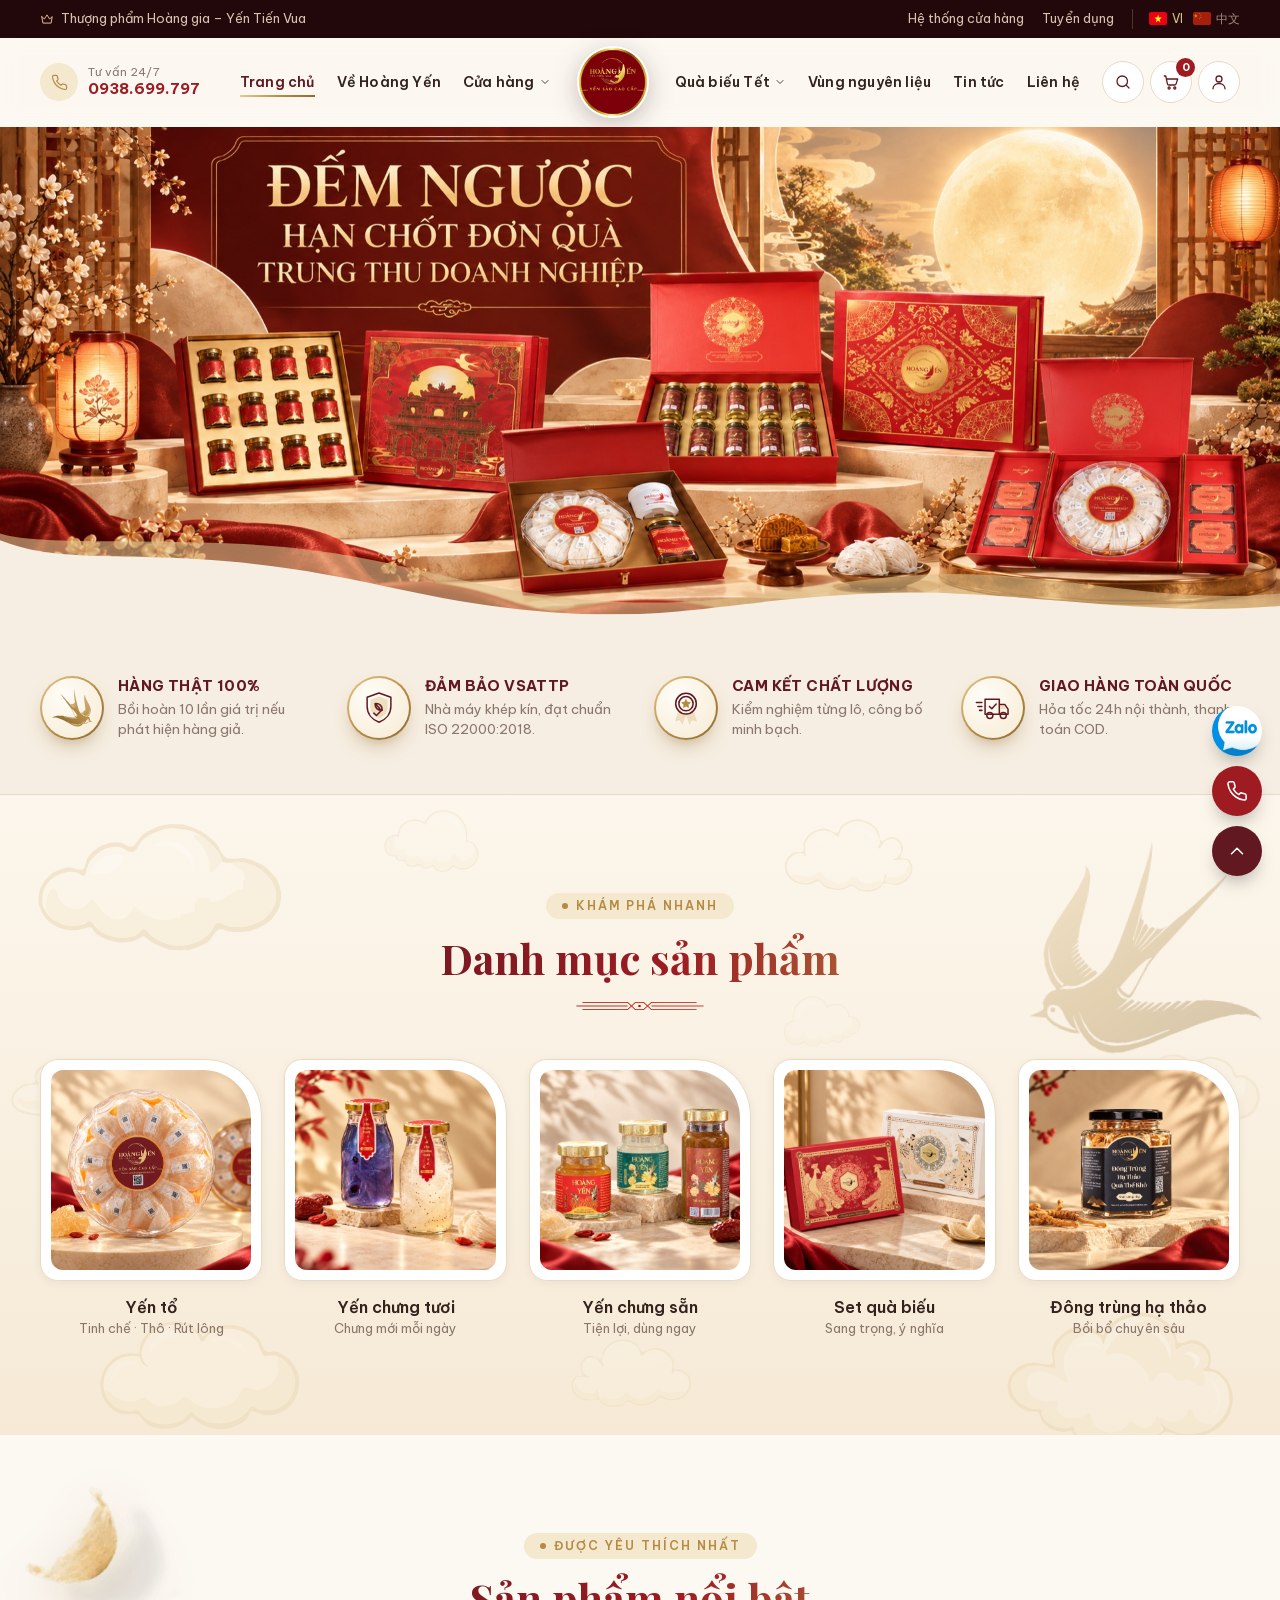
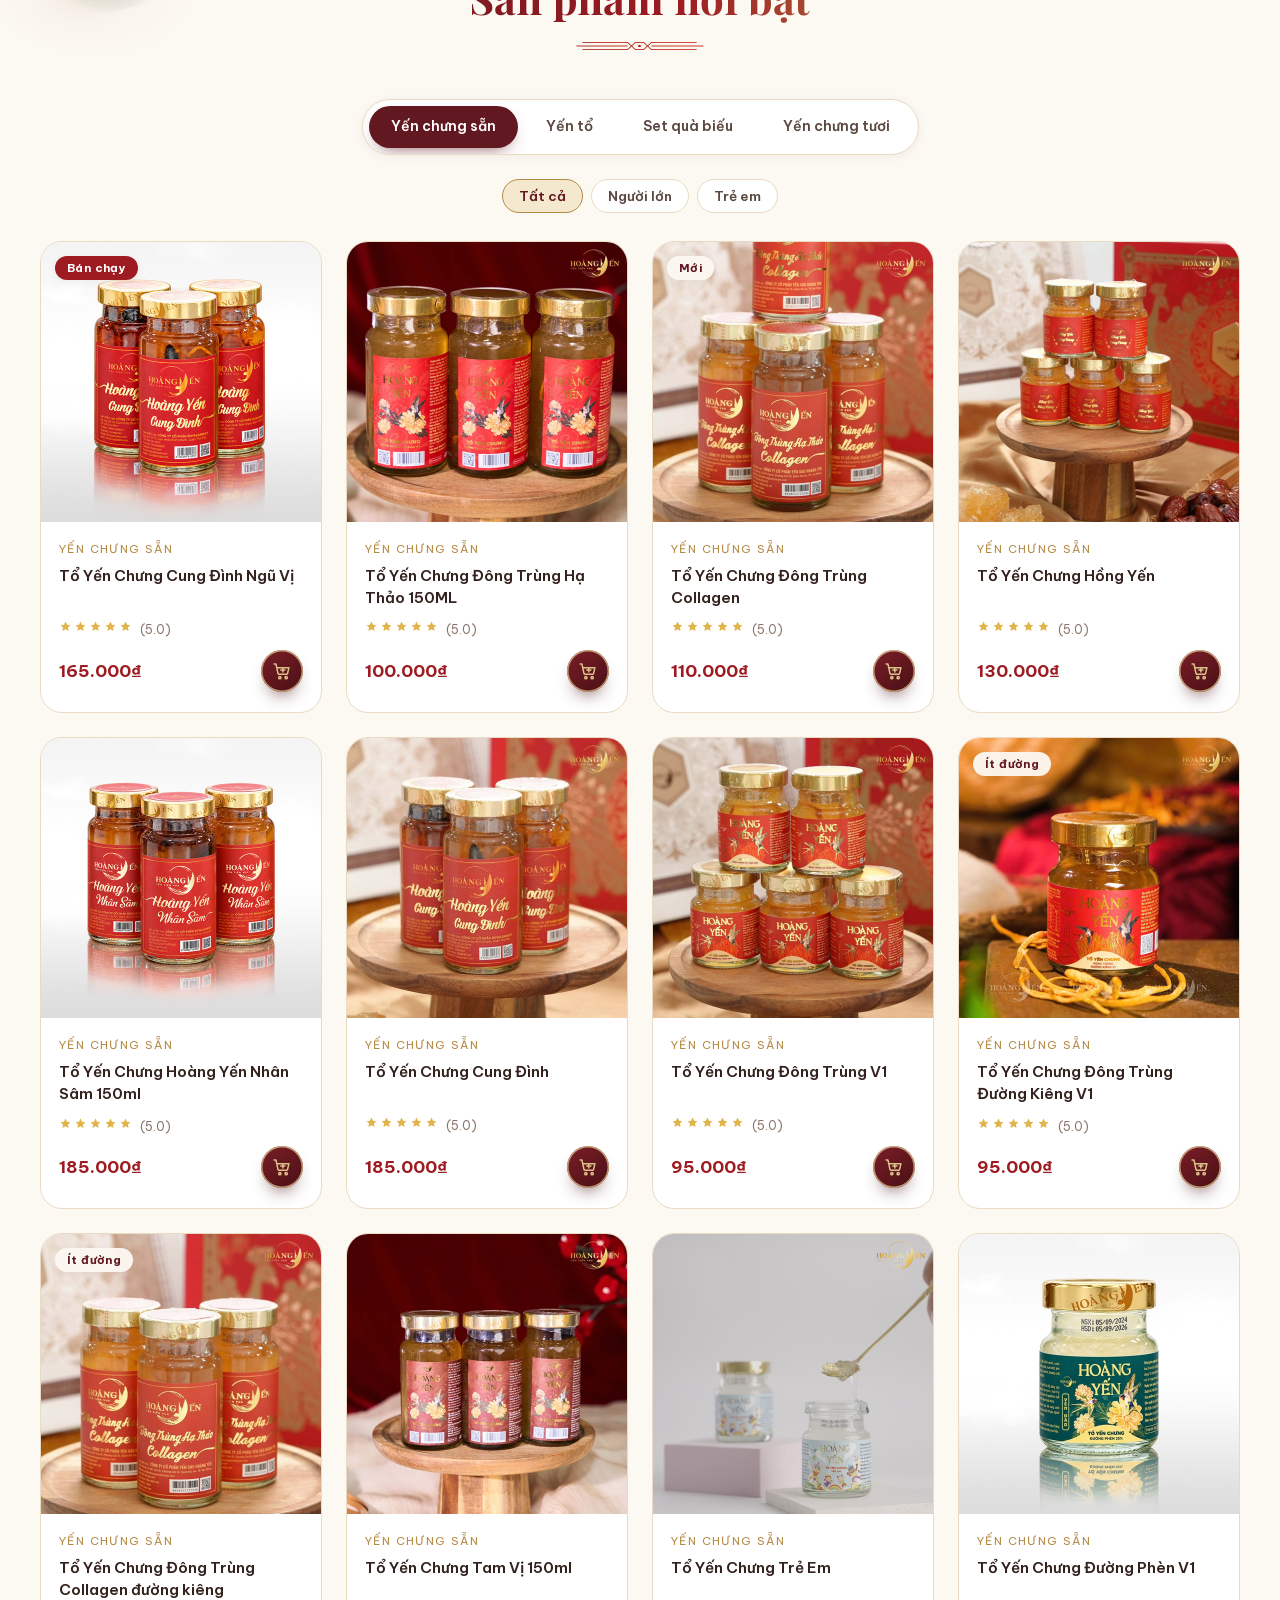
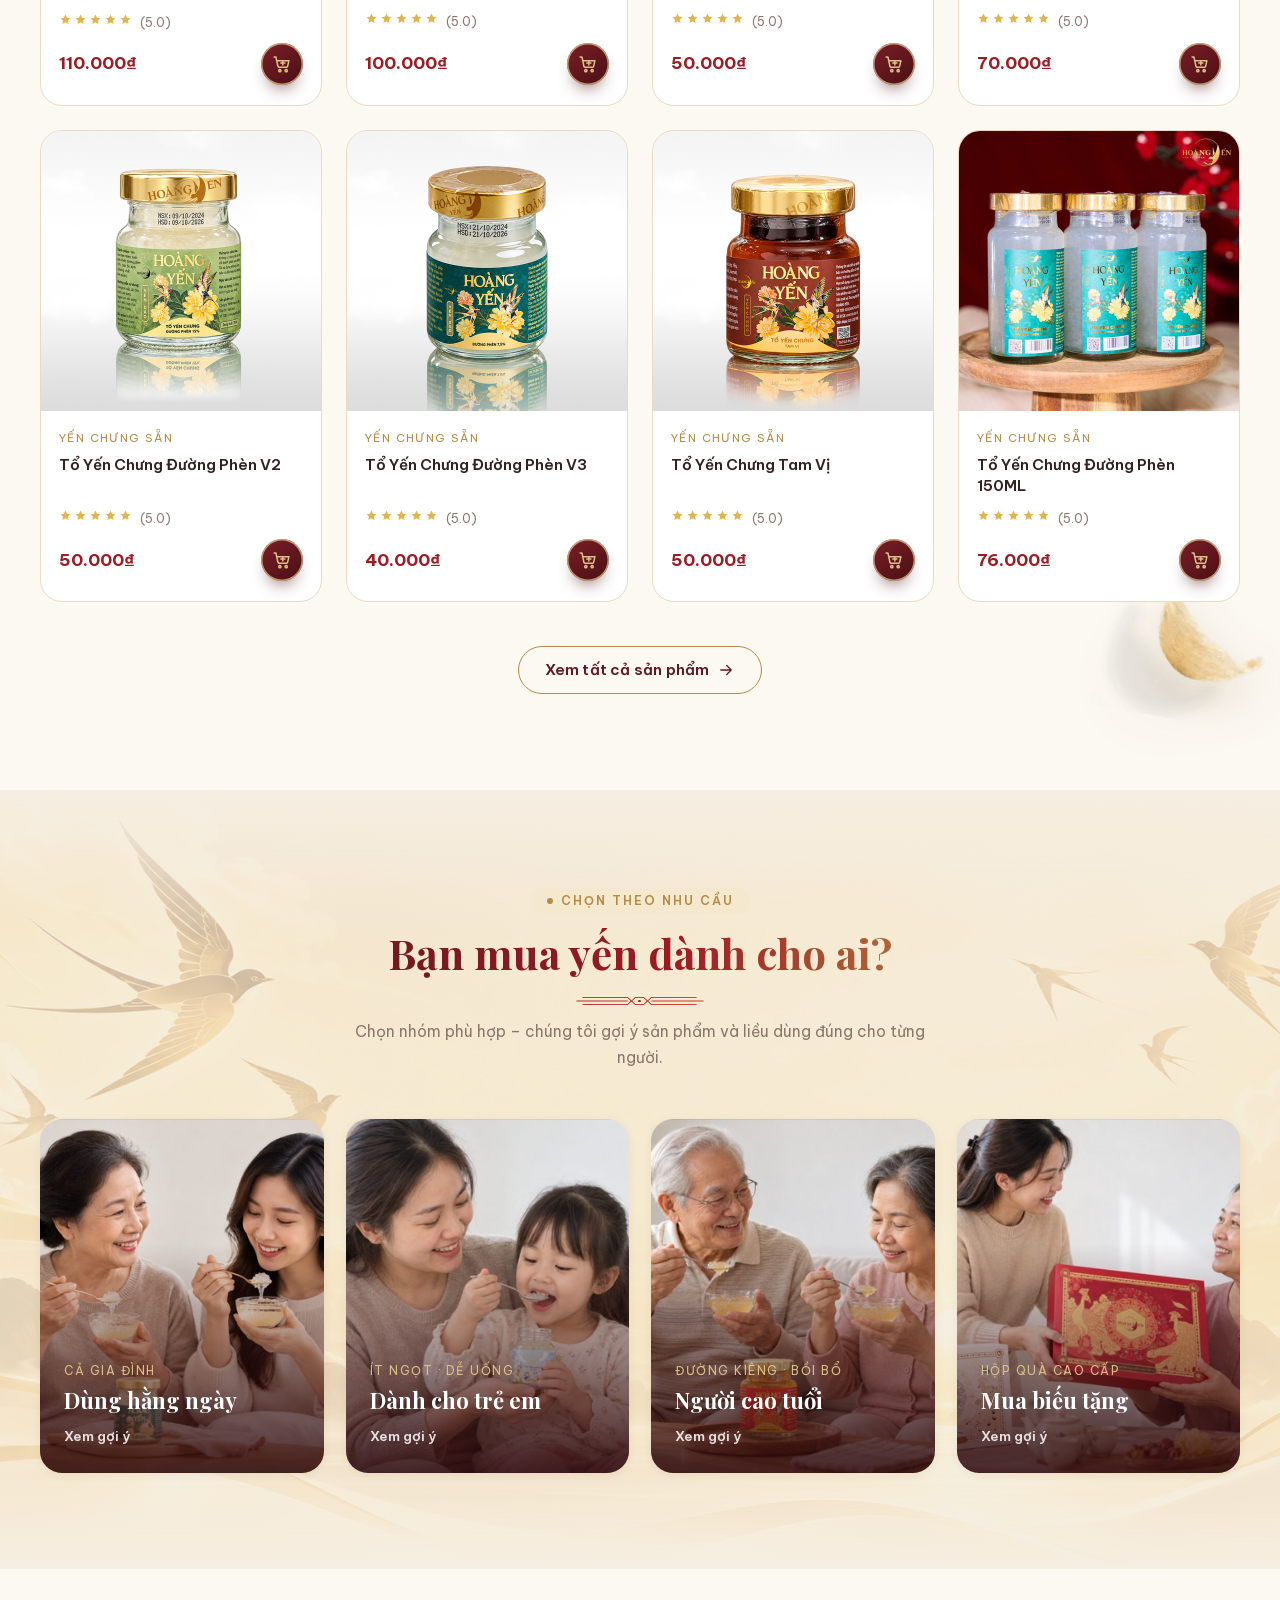
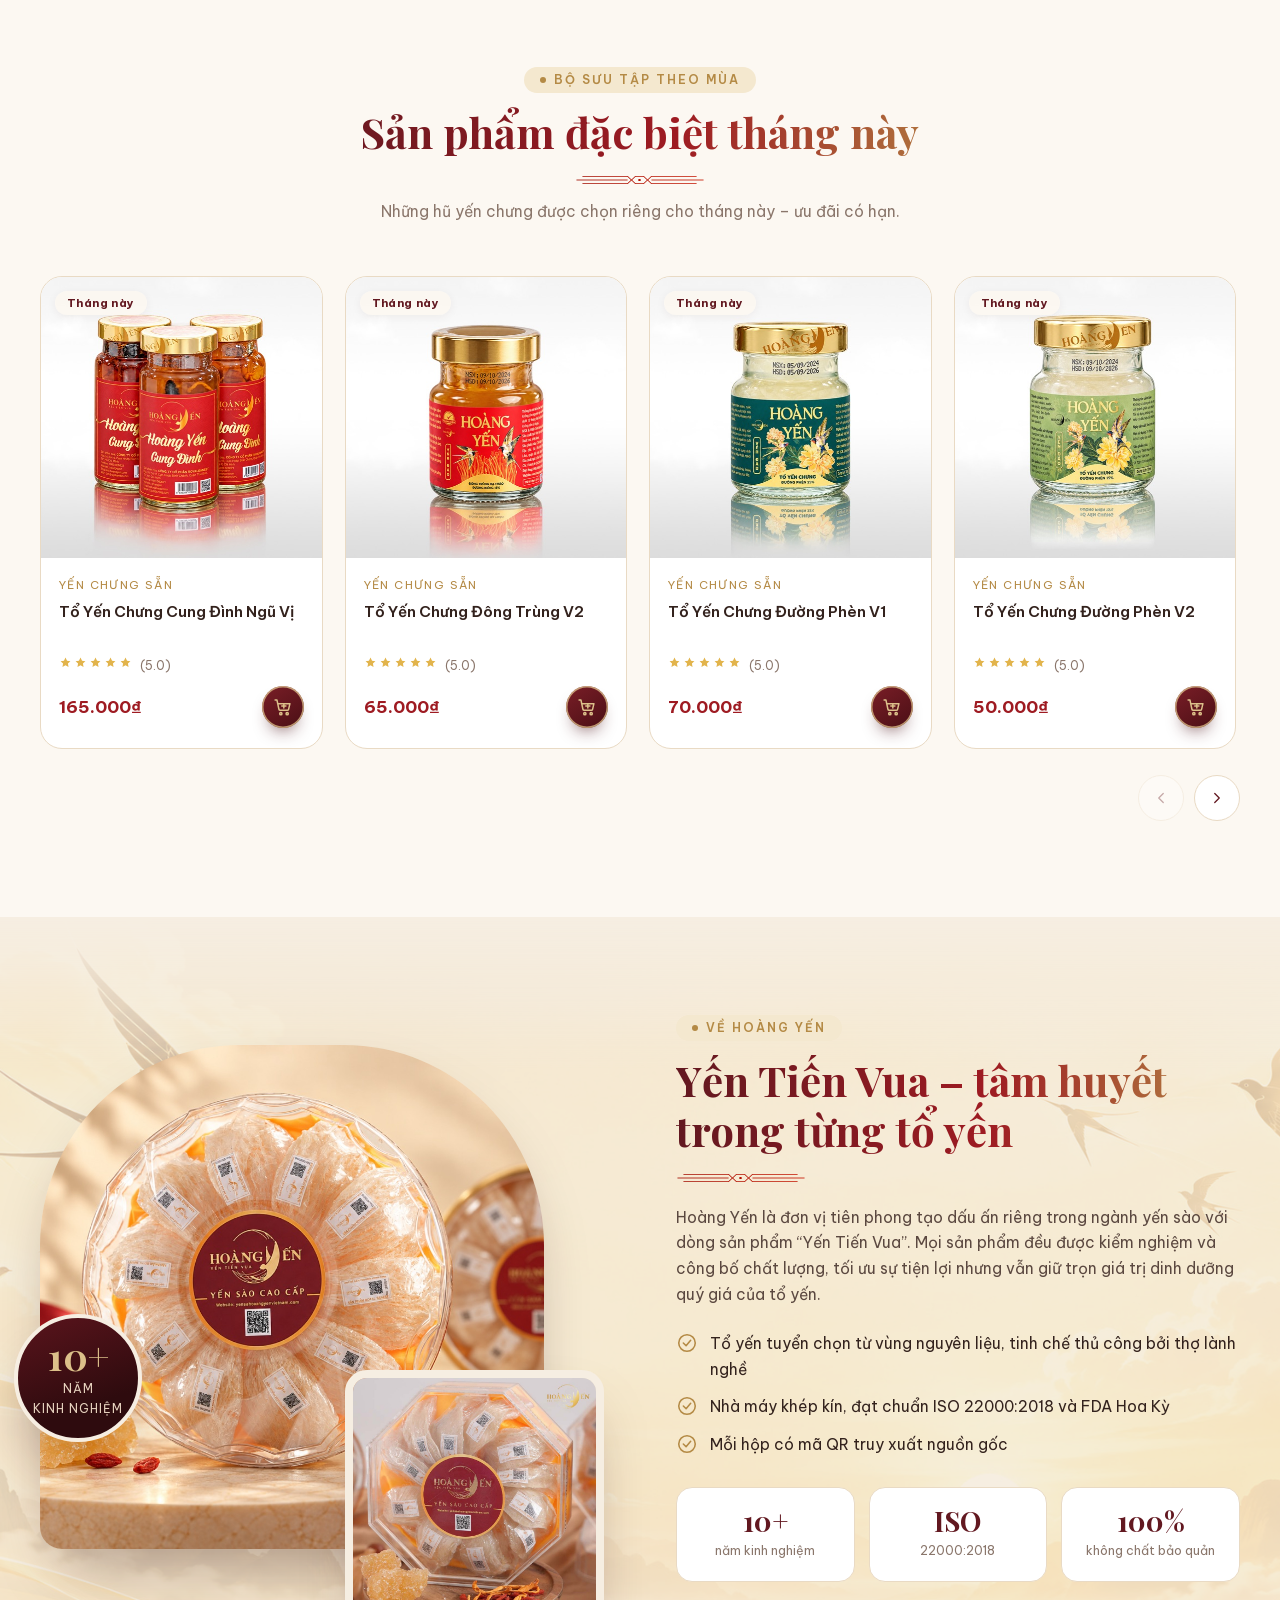
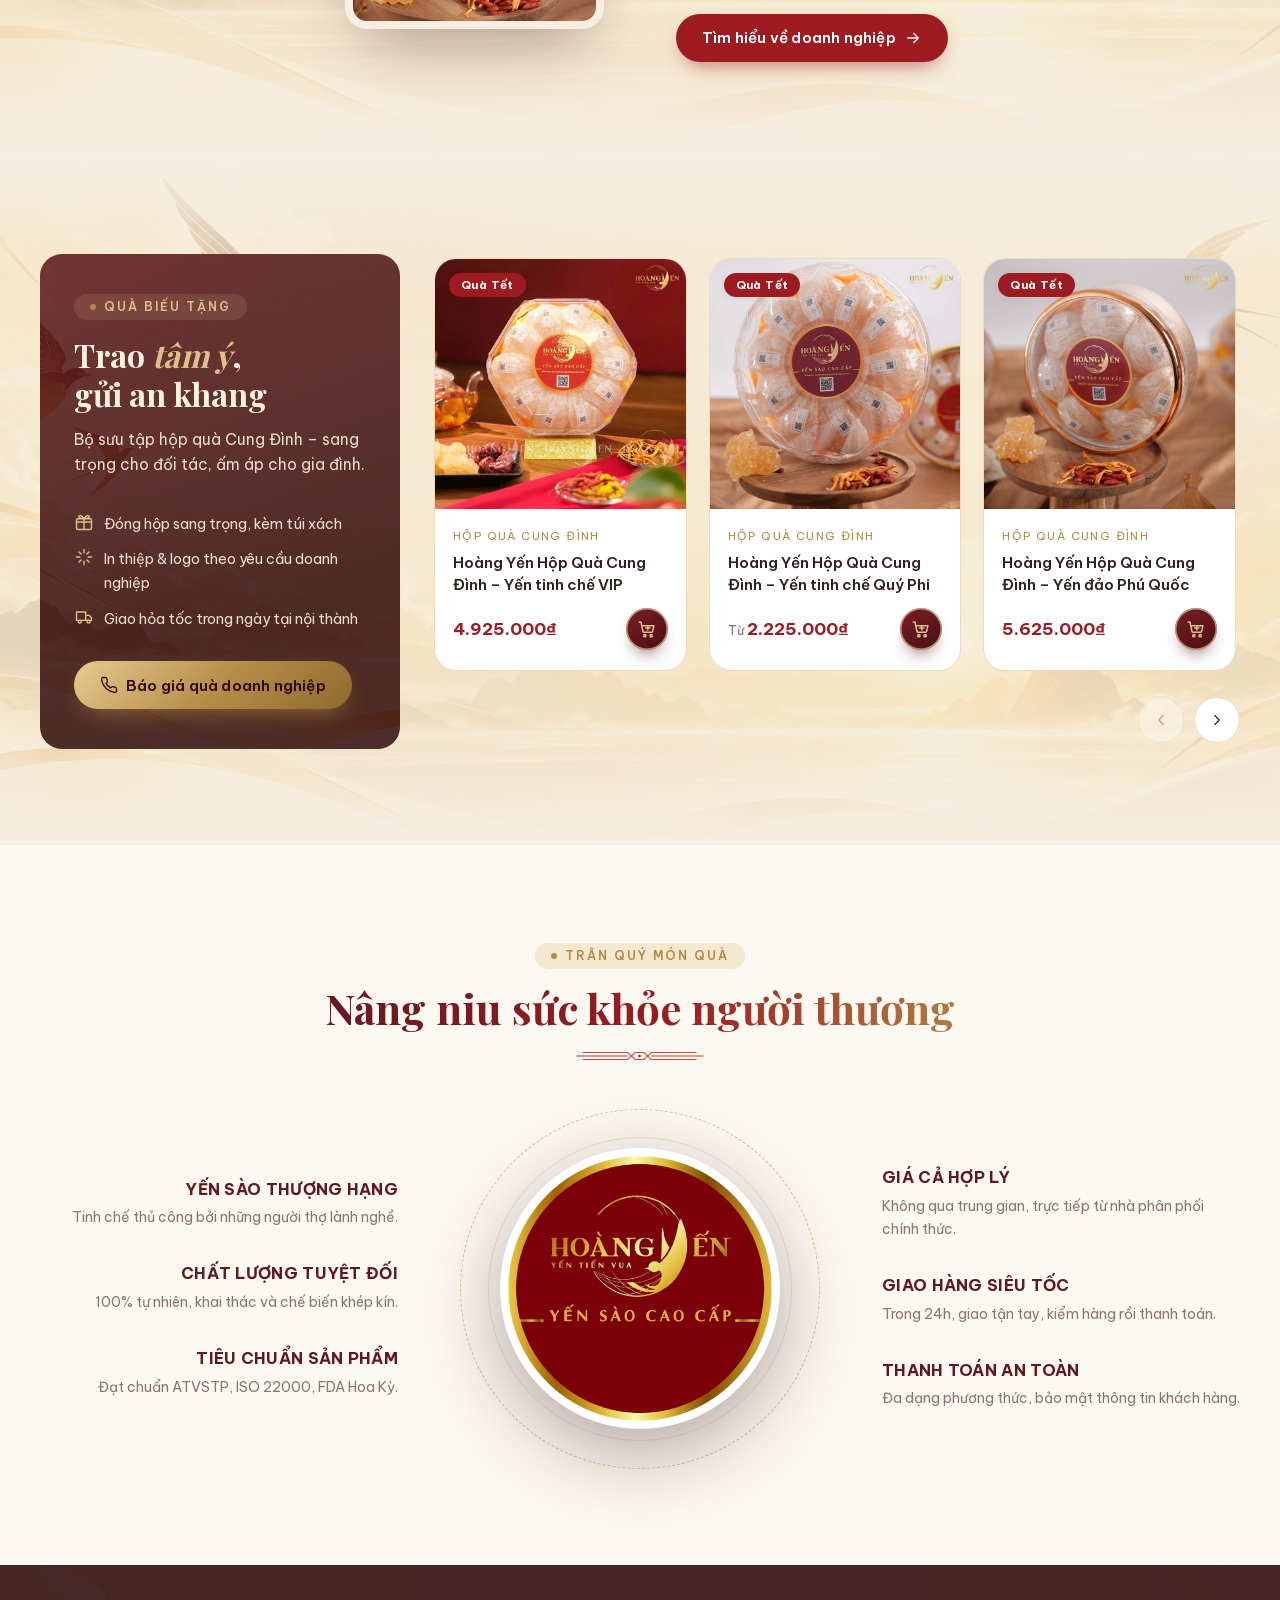
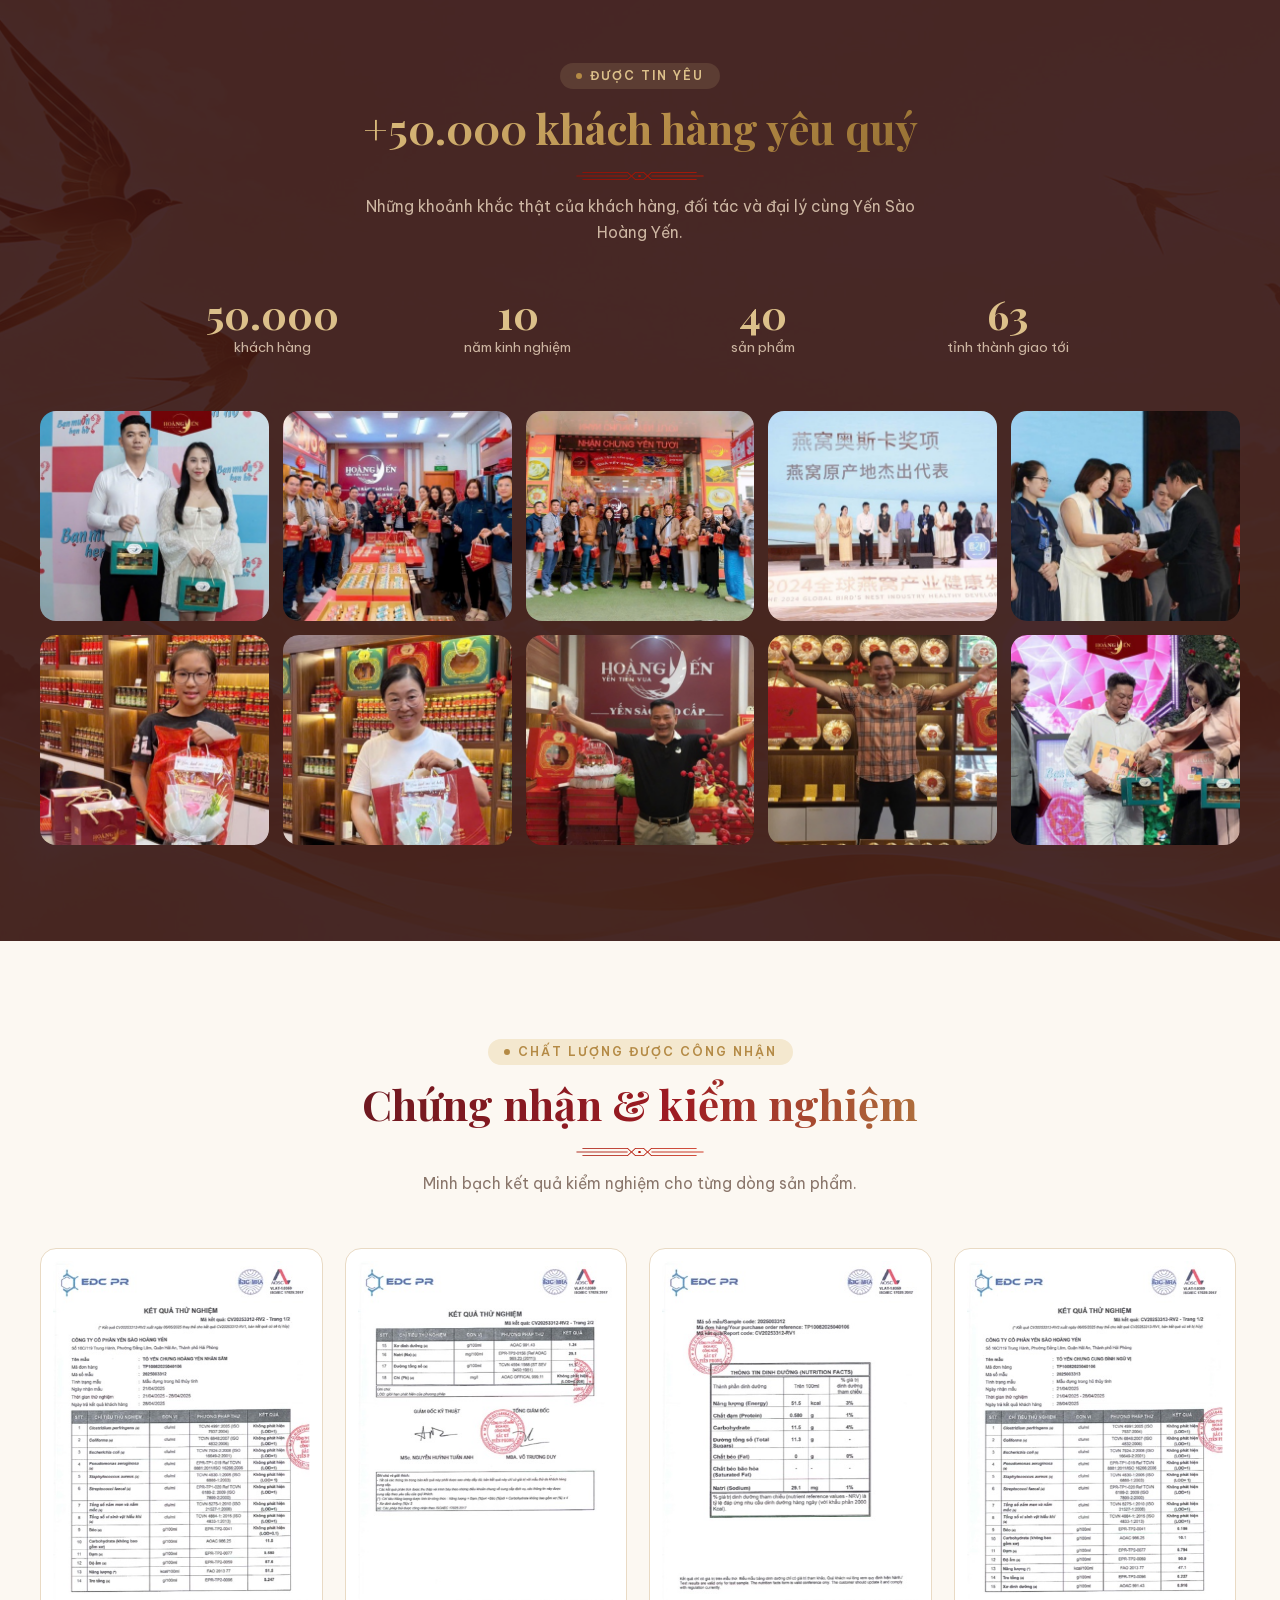
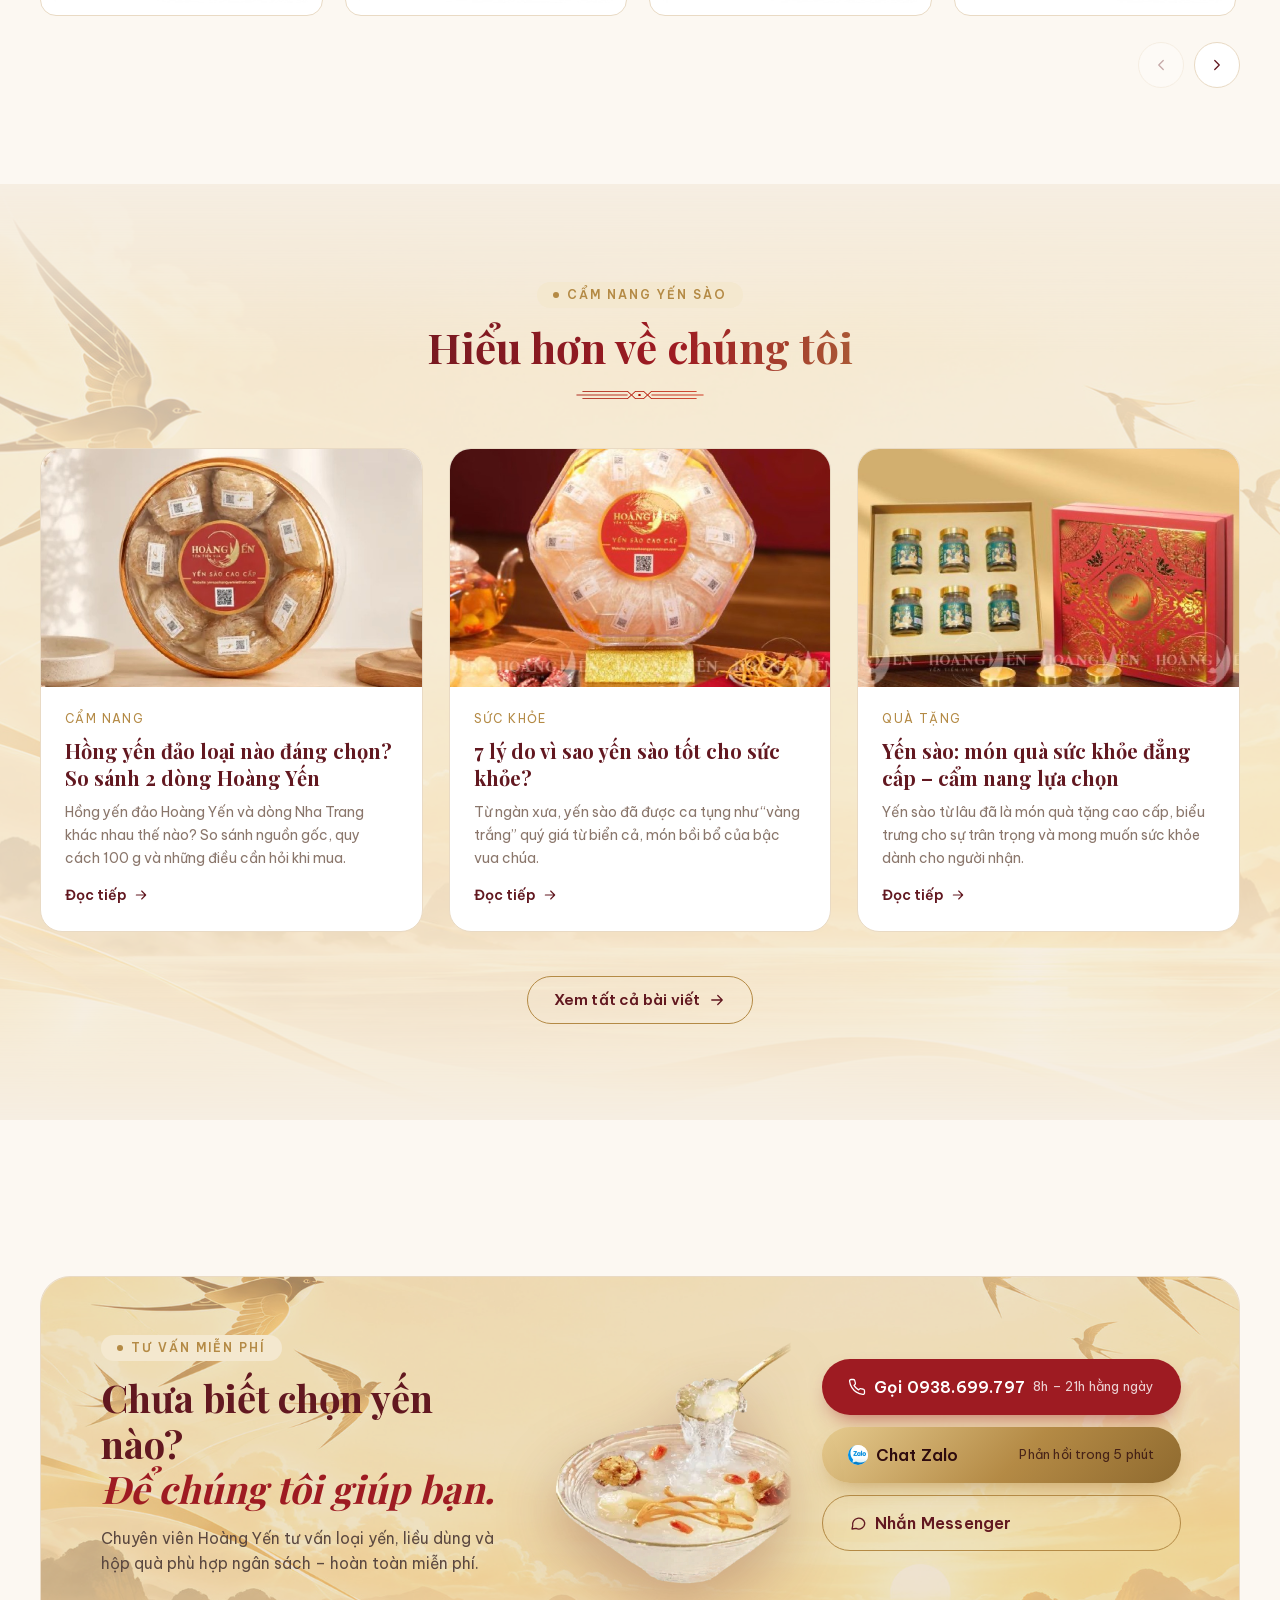
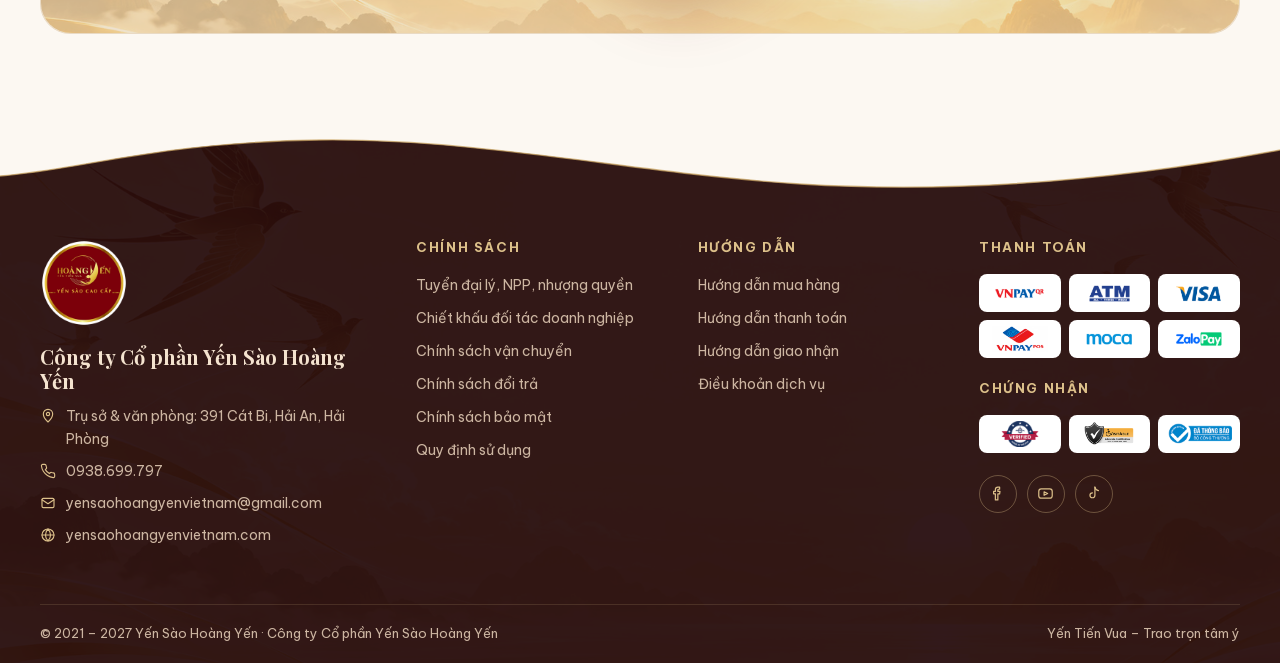
==== commit fdff9ef2: "Chim yến bay vào Danh mục, icon Zalo theo web100, nút giỏ hàng chỉ icon - Deco chim yến: bay chéo 45" ====
--- a/html/index.html
+++ b/html/index.html
@@ -34,7 +34,7 @@
 <div class="drawer" id="drawer" aria-hidden="true"><div class="drawer-bg" data-drawer-close></div><div class="drawer-panel">
 <div class="drawer-head"><img src="images/logo.png" alt="Hoàng Yến" width="52" height="52"><button type="button" data-drawer-close aria-label="Đóng">&times;</button></div>
 <nav aria-label="Menu di động"><a href="index.html">Trang chủ</a><a href="#">Về Hoàng Yến</a><details open><summary>Cửa hàng</summary><div class="d-tiles"><a href="#"><img src="images/menu-yen-to.jpg" alt="Yến tổ" width="320" height="288" loading="lazy"><span>Yến tổ</span></a><a href="#"><img src="images/menu-yen-chung-tuoi.jpg" alt="Yến chưng tươi" width="320" height="288" loading="lazy"><span>Yến chưng tươi</span></a><a href="#"><img src="images/menu-yen-chung-san.jpg" alt="Nước yến chưng sẵn" width="320" height="288" loading="lazy"><span>Nước yến chưng sẵn</span></a><a href="#"><img src="images/menu-set-qua.jpg" alt="Quà tặng" width="320" height="288" loading="lazy"><span>Quà tặng</span></a><a href="#"><img src="images/menu-dong-trung.jpg" alt="Đông trùng hạ thảo" width="320" height="288" loading="lazy"><span>Đông trùng hạ thảo</span></a></div></details><a href="#qua-bieu">Quà biếu Tết</a><a href="#">Vùng nguyên liệu</a><a href="#tin-tuc">Tin tức</a><a href="#lien-he">Liên hệ</a></nav>
-<div class="drawer-foot"><a class="btn btn-red" href="tel:0938699797"><svg viewBox="0 0 24 24" fill="none" stroke="currentColor" stroke-width="1.7" stroke-linecap="round" stroke-linejoin="round" aria-hidden="true"><path d="M22 16.9v3a2 2 0 0 1-2.2 2 19.8 19.8 0 0 1-8.6-3.1 19.5 19.5 0 0 1-6-6A19.8 19.8 0 0 1 2.1 4.2 2 2 0 0 1 4.1 2h3a2 2 0 0 1 2 1.7c.1 1 .4 1.9.7 2.8a2 2 0 0 1-.5 2.1L8 9.9a16 16 0 0 0 6 6l1.3-1.3a2 2 0 0 1 2.1-.4c.9.3 1.8.6 2.8.7a2 2 0 0 1 1.7 2Z"/></svg>0938.699.797</a><a class="btn btn-line" href="https://zalo.me/0938699797">Chat Zalo</a></div>
+<div class="drawer-foot"><a class="btn btn-red" href="tel:0938699797"><svg viewBox="0 0 24 24" fill="none" stroke="currentColor" stroke-width="1.7" stroke-linecap="round" stroke-linejoin="round" aria-hidden="true"><path d="M22 16.9v3a2 2 0 0 1-2.2 2 19.8 19.8 0 0 1-8.6-3.1 19.5 19.5 0 0 1-6-6A19.8 19.8 0 0 1 2.1 4.2 2 2 0 0 1 4.1 2h3a2 2 0 0 1 2 1.7c.1 1 .4 1.9.7 2.8a2 2 0 0 1-.5 2.1L8 9.9a16 16 0 0 0 6 6l1.3-1.3a2 2 0 0 1 2.1-.4c.9.3 1.8.6 2.8.7a2 2 0 0 1 1.7 2Z"/></svg>0938.699.797</a><a class="btn btn-line" href="https://zalo.me/0938699797"><img class="zalo-ic" src="images/zalo.webp" alt="" width="20" height="20">Chat Zalo</a></div>
 </div></div>
 <main>
 <section class="hero-banner">
@@ -337,7 +337,7 @@
 <p>Chuyên viên Hoàng Yến tư vấn loại yến, liều dùng và hộp quà phù hợp ngân sách – hoàn toàn miễn phí.</p></div>
 <div class="consult-bowl" aria-hidden="true"><img src="images/deco-dia.webp" alt="" width="341" height="400" loading="lazy"></div>
 <div class="consult-actions"><a class="btn btn-red" href="tel:0938699797"><svg viewBox="0 0 24 24" fill="none" stroke="currentColor" stroke-width="1.7" stroke-linecap="round" stroke-linejoin="round" aria-hidden="true"><path d="M22 16.9v3a2 2 0 0 1-2.2 2 19.8 19.8 0 0 1-8.6-3.1 19.5 19.5 0 0 1-6-6A19.8 19.8 0 0 1 2.1 4.2 2 2 0 0 1 4.1 2h3a2 2 0 0 1 2 1.7c.1 1 .4 1.9.7 2.8a2 2 0 0 1-.5 2.1L8 9.9a16 16 0 0 0 6 6l1.3-1.3a2 2 0 0 1 2.1-.4c.9.3 1.8.6 2.8.7a2 2 0 0 1 1.7 2Z"/></svg>Gọi 0938.699.797<small>8h – 21h hằng ngày</small></a>
-<a class="btn btn-gold" href="https://zalo.me/0938699797"><svg viewBox="0 0 24 24" fill="none" stroke="currentColor" stroke-width="1.7" stroke-linecap="round" stroke-linejoin="round" aria-hidden="true"><path d="M21 12a8 8 0 0 1-11.6 7.1L4 20l1-4.6A8 8 0 1 1 21 12Z"/></svg>Chat Zalo<small>Phản hồi trong 5 phút</small></a>
+<a class="btn btn-gold" href="https://zalo.me/0938699797"><img class="zalo-ic" src="images/zalo.webp" alt="" width="20" height="20">Chat Zalo<small>Phản hồi trong 5 phút</small></a>
 <a class="btn btn-line" href="https://m.me/111315987862501"><svg viewBox="0 0 24 24" fill="none" stroke="currentColor" stroke-width="1.7" stroke-linecap="round" stroke-linejoin="round" aria-hidden="true"><path d="M21 12a8 8 0 0 1-11.6 7.1L4 20l1-4.6A8 8 0 1 1 21 12Z"/></svg>Nhắn Messenger</a></div>
 </div></div></section>
 </main>
@@ -354,8 +354,8 @@
 </div>
 <div class="copy"><span>© 2021 – 2027 Yến Sào Hoàng Yến · Công ty Cổ phần Yến Sào Hoàng Yến</span><span>Yến Tiến Vua – Trao trọn tâm ý</span></div></div>
 </footer>
-<div class="fab"><a class="zalo" href="https://zalo.me/0938699797" aria-label="Chat Zalo">Zalo</a><a class="call" href="tel:0938699797" aria-label="Gọi hotline"><svg viewBox="0 0 24 24" fill="none" stroke="currentColor" stroke-width="1.7" stroke-linecap="round" stroke-linejoin="round" aria-hidden="true"><path d="M22 16.9v3a2 2 0 0 1-2.2 2 19.8 19.8 0 0 1-8.6-3.1 19.5 19.5 0 0 1-6-6A19.8 19.8 0 0 1 2.1 4.2 2 2 0 0 1 4.1 2h3a2 2 0 0 1 2 1.7c.1 1 .4 1.9.7 2.8a2 2 0 0 1-.5 2.1L8 9.9a16 16 0 0 0 6 6l1.3-1.3a2 2 0 0 1 2.1-.4c.9.3 1.8.6 2.8.7a2 2 0 0 1 1.7 2Z"/></svg></a><button class="top" type="button" aria-label="Lên đầu trang" data-top><svg viewBox="0 0 24 24" fill="none" stroke="currentColor" stroke-width="1.7" stroke-linecap="round" stroke-linejoin="round" aria-hidden="true"><path d="m18 15-6-6-6 6"/></svg></button></div>
-<nav class="mbar" aria-label="Thanh tác vụ"><a href="index.html"><svg viewBox="0 0 24 24" fill="none" stroke="currentColor" stroke-width="1.7" stroke-linecap="round" stroke-linejoin="round" aria-hidden="true"><path d="m3 11 9-7 9 7v9a1 1 0 0 1-1 1h-5v-6H9v6H4a1 1 0 0 1-1-1v-9Z"/></svg>Trang chủ</a><a href="#danh-muc"><svg viewBox="0 0 24 24" fill="none" stroke="currentColor" stroke-width="1.7" stroke-linecap="round" stroke-linejoin="round" aria-hidden="true"><rect x="4" y="4" width="7" height="7" rx="1.5"/><rect x="13" y="4" width="7" height="7" rx="1.5"/><rect x="4" y="13" width="7" height="7" rx="1.5"/><rect x="13" y="13" width="7" height="7" rx="1.5"/></svg>Danh mục</a><a class="main" href="tel:0938699797"><span class="ic"><svg viewBox="0 0 24 24" fill="none" stroke="currentColor" stroke-width="1.7" stroke-linecap="round" stroke-linejoin="round" aria-hidden="true"><path d="M22 16.9v3a2 2 0 0 1-2.2 2 19.8 19.8 0 0 1-8.6-3.1 19.5 19.5 0 0 1-6-6A19.8 19.8 0 0 1 2.1 4.2 2 2 0 0 1 4.1 2h3a2 2 0 0 1 2 1.7c.1 1 .4 1.9.7 2.8a2 2 0 0 1-.5 2.1L8 9.9a16 16 0 0 0 6 6l1.3-1.3a2 2 0 0 1 2.1-.4c.9.3 1.8.6 2.8.7a2 2 0 0 1 1.7 2Z"/></svg></span><em>Gọi ngay</em></a><a href="https://zalo.me/0938699797"><svg viewBox="0 0 24 24" fill="none" stroke="currentColor" stroke-width="1.7" stroke-linecap="round" stroke-linejoin="round" aria-hidden="true"><path d="M21 12a8 8 0 0 1-11.6 7.1L4 20l1-4.6A8 8 0 1 1 21 12Z"/></svg>Zalo</a><a href="#"><svg viewBox="0 0 24 24" fill="none" stroke="currentColor" stroke-width="1.7" stroke-linecap="round" stroke-linejoin="round" aria-hidden="true"><path d="M3 4h2l2.2 10.4a2 2 0 0 0 2 1.6h7.6a2 2 0 0 0 2-1.5L21 8H6.2"/><circle cx="9.5" cy="20" r="1.4"/><circle cx="17" cy="20" r="1.4"/></svg>Giỏ hàng<span class="cart-count" data-cart-count>0</span></a></nav>
+<div class="fab"><a class="zalo" href="https://zalo.me/0938699797" target="_blank" rel="noopener" aria-label="Chat qua Zalo"></a><a class="call" href="tel:0938699797" aria-label="Gọi hotline"><svg viewBox="0 0 24 24" fill="none" stroke="currentColor" stroke-width="1.7" stroke-linecap="round" stroke-linejoin="round" aria-hidden="true"><path d="M22 16.9v3a2 2 0 0 1-2.2 2 19.8 19.8 0 0 1-8.6-3.1 19.5 19.5 0 0 1-6-6A19.8 19.8 0 0 1 2.1 4.2 2 2 0 0 1 4.1 2h3a2 2 0 0 1 2 1.7c.1 1 .4 1.9.7 2.8a2 2 0 0 1-.5 2.1L8 9.9a16 16 0 0 0 6 6l1.3-1.3a2 2 0 0 1 2.1-.4c.9.3 1.8.6 2.8.7a2 2 0 0 1 1.7 2Z"/></svg></a><button class="top" type="button" aria-label="Lên đầu trang" data-top><svg viewBox="0 0 24 24" fill="none" stroke="currentColor" stroke-width="1.7" stroke-linecap="round" stroke-linejoin="round" aria-hidden="true"><path d="m18 15-6-6-6 6"/></svg></button></div>
+<nav class="mbar" aria-label="Thanh tác vụ"><a href="index.html"><svg viewBox="0 0 24 24" fill="none" stroke="currentColor" stroke-width="1.7" stroke-linecap="round" stroke-linejoin="round" aria-hidden="true"><path d="m3 11 9-7 9 7v9a1 1 0 0 1-1 1h-5v-6H9v6H4a1 1 0 0 1-1-1v-9Z"/></svg>Trang chủ</a><a href="#danh-muc"><svg viewBox="0 0 24 24" fill="none" stroke="currentColor" stroke-width="1.7" stroke-linecap="round" stroke-linejoin="round" aria-hidden="true"><rect x="4" y="4" width="7" height="7" rx="1.5"/><rect x="13" y="4" width="7" height="7" rx="1.5"/><rect x="4" y="13" width="7" height="7" rx="1.5"/><rect x="13" y="13" width="7" height="7" rx="1.5"/></svg>Danh mục</a><a class="main" href="tel:0938699797"><span class="ic"><svg viewBox="0 0 24 24" fill="none" stroke="currentColor" stroke-width="1.7" stroke-linecap="round" stroke-linejoin="round" aria-hidden="true"><path d="M22 16.9v3a2 2 0 0 1-2.2 2 19.8 19.8 0 0 1-8.6-3.1 19.5 19.5 0 0 1-6-6A19.8 19.8 0 0 1 2.1 4.2 2 2 0 0 1 4.1 2h3a2 2 0 0 1 2 1.7c.1 1 .4 1.9.7 2.8a2 2 0 0 1-.5 2.1L8 9.9a16 16 0 0 0 6 6l1.3-1.3a2 2 0 0 1 2.1-.4c.9.3 1.8.6 2.8.7a2 2 0 0 1 1.7 2Z"/></svg></span><em>Gọi ngay</em></a><a href="https://zalo.me/0938699797"><img class="zalo-ic" src="images/zalo.webp" alt="" width="20" height="20">Zalo</a><a href="#"><svg viewBox="0 0 24 24" fill="none" stroke="currentColor" stroke-width="1.7" stroke-linecap="round" stroke-linejoin="round" aria-hidden="true"><path d="M3 4h2l2.2 10.4a2 2 0 0 0 2 1.6h7.6a2 2 0 0 0 2-1.5L21 8H6.2"/><circle cx="9.5" cy="20" r="1.4"/><circle cx="17" cy="20" r="1.4"/></svg>Giỏ hàng<span class="cart-count" data-cart-count>0</span></a></nav>
 <div class="toast" role="status" aria-live="polite"><svg viewBox="0 0 24 24" fill="none" stroke="currentColor" stroke-width="1.7" stroke-linecap="round" stroke-linejoin="round" aria-hidden="true"><circle cx="12" cy="12" r="9"/><path d="m8 12 3 3 5-6"/></svg><span data-toast-text>Đã thêm vào giỏ</span></div>
 <script src="js/main.js" defer></script>
 </body>
--- a/html/css/main.css
+++ b/html/css/main.css
@@ -635,3 +635,21 @@
 @media (min-width:2800px){html{zoom:1.45}}
 @media (min-width:3200px){html{zoom:1.65}}
 @media (min-width:3600px){html{zoom:1.85}}
+
+/* Chim yến bay vào lần đầu: từ góc phải-trên chéo 45° xuống vị trí, rồi mới nhấp nhô */
+.deco-bird{--fly:300px}
+.js-fly .deco-bird{opacity:0;animation:none}
+.js-fly .deco-bird.flown{opacity:.32;animation:birdIn 1.8s cubic-bezier(.22,.8,.25,1) both,birdFloat 6s ease-in-out 1.8s infinite}
+@keyframes birdIn{
+  0%{opacity:0;transform:translate(var(--fly),calc(var(--fly) * -1)) scaleX(-1) rotate(-22deg)}
+  25%{opacity:.32}
+  80%{transform:translate(-6px,6px) scaleX(-1) rotate(-4deg)}
+  100%{opacity:.32;transform:translate(0,0) scaleX(-1) rotate(-6deg)}}
+@media (max-width:991px){.deco-bird{--fly:200px}}
+@media (max-width:640px){.deco-bird{--fly:140px}.js-fly .deco-bird.flown{opacity:.28}}
+@media (prefers-reduced-motion:reduce){.js-fly .deco-bird{opacity:.32;animation:none}}
+
+/* Zalo: dùng logo Zalo (ảnh) bo tròn như web100 */
+.fab .zalo{background:#fff url(../images/zalo.webp) center/cover no-repeat;font-size:0}
+.zalo-ic{width:20px;height:20px;border-radius:50%;flex-shrink:0;background:#fff}
+.mbar .zalo-ic{width:22px;height:22px}
